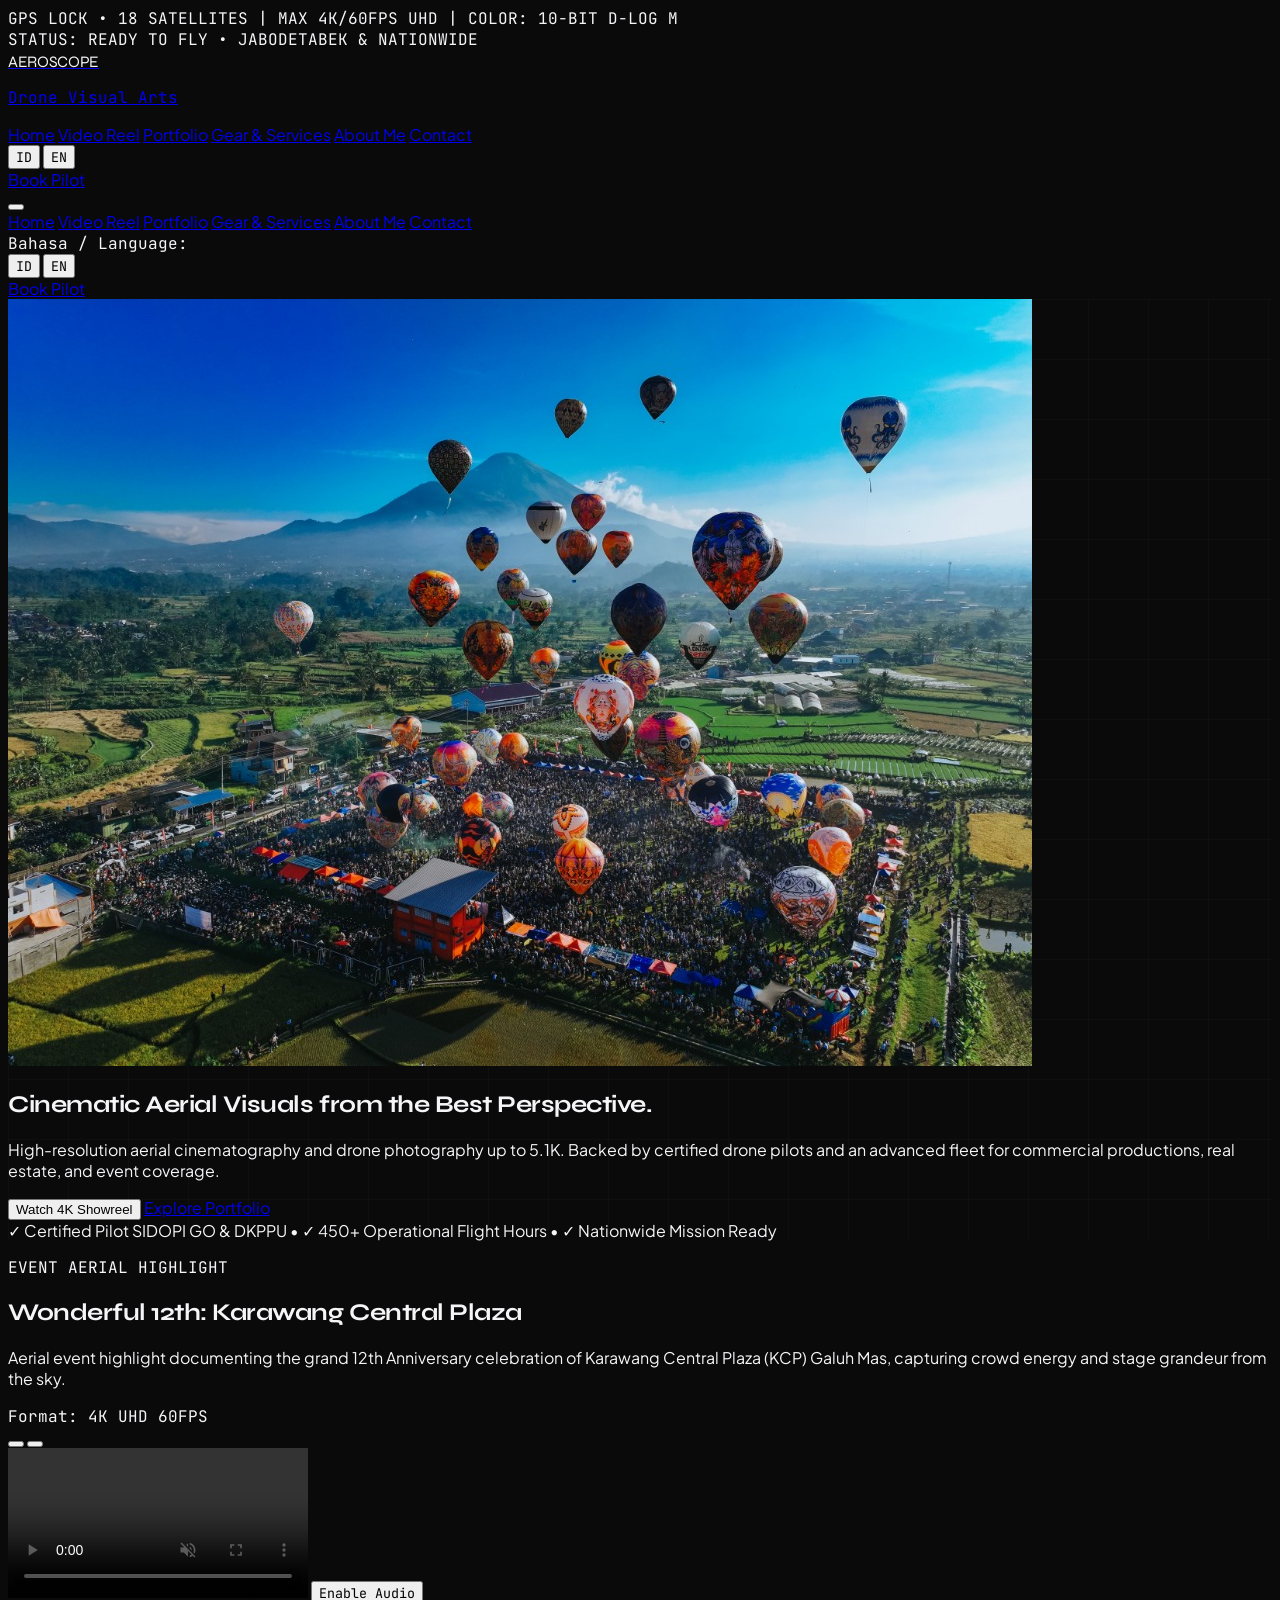
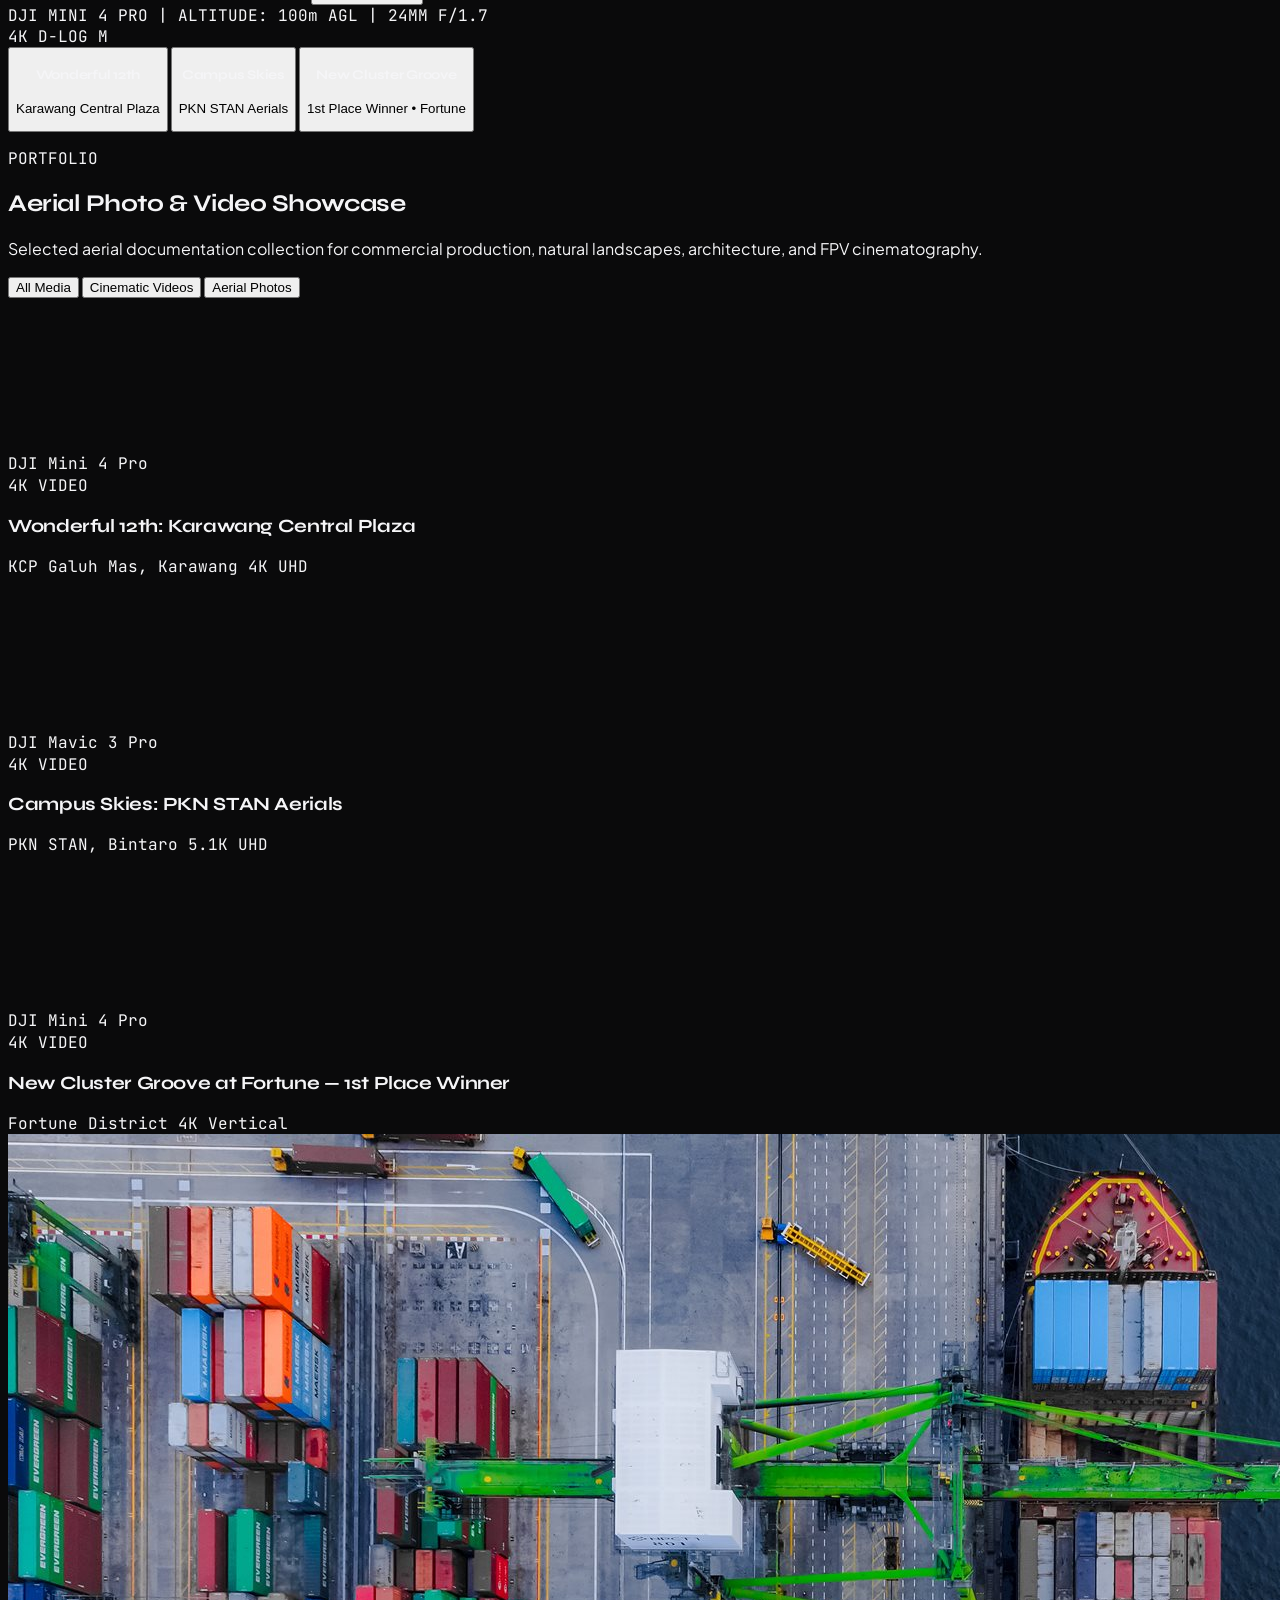
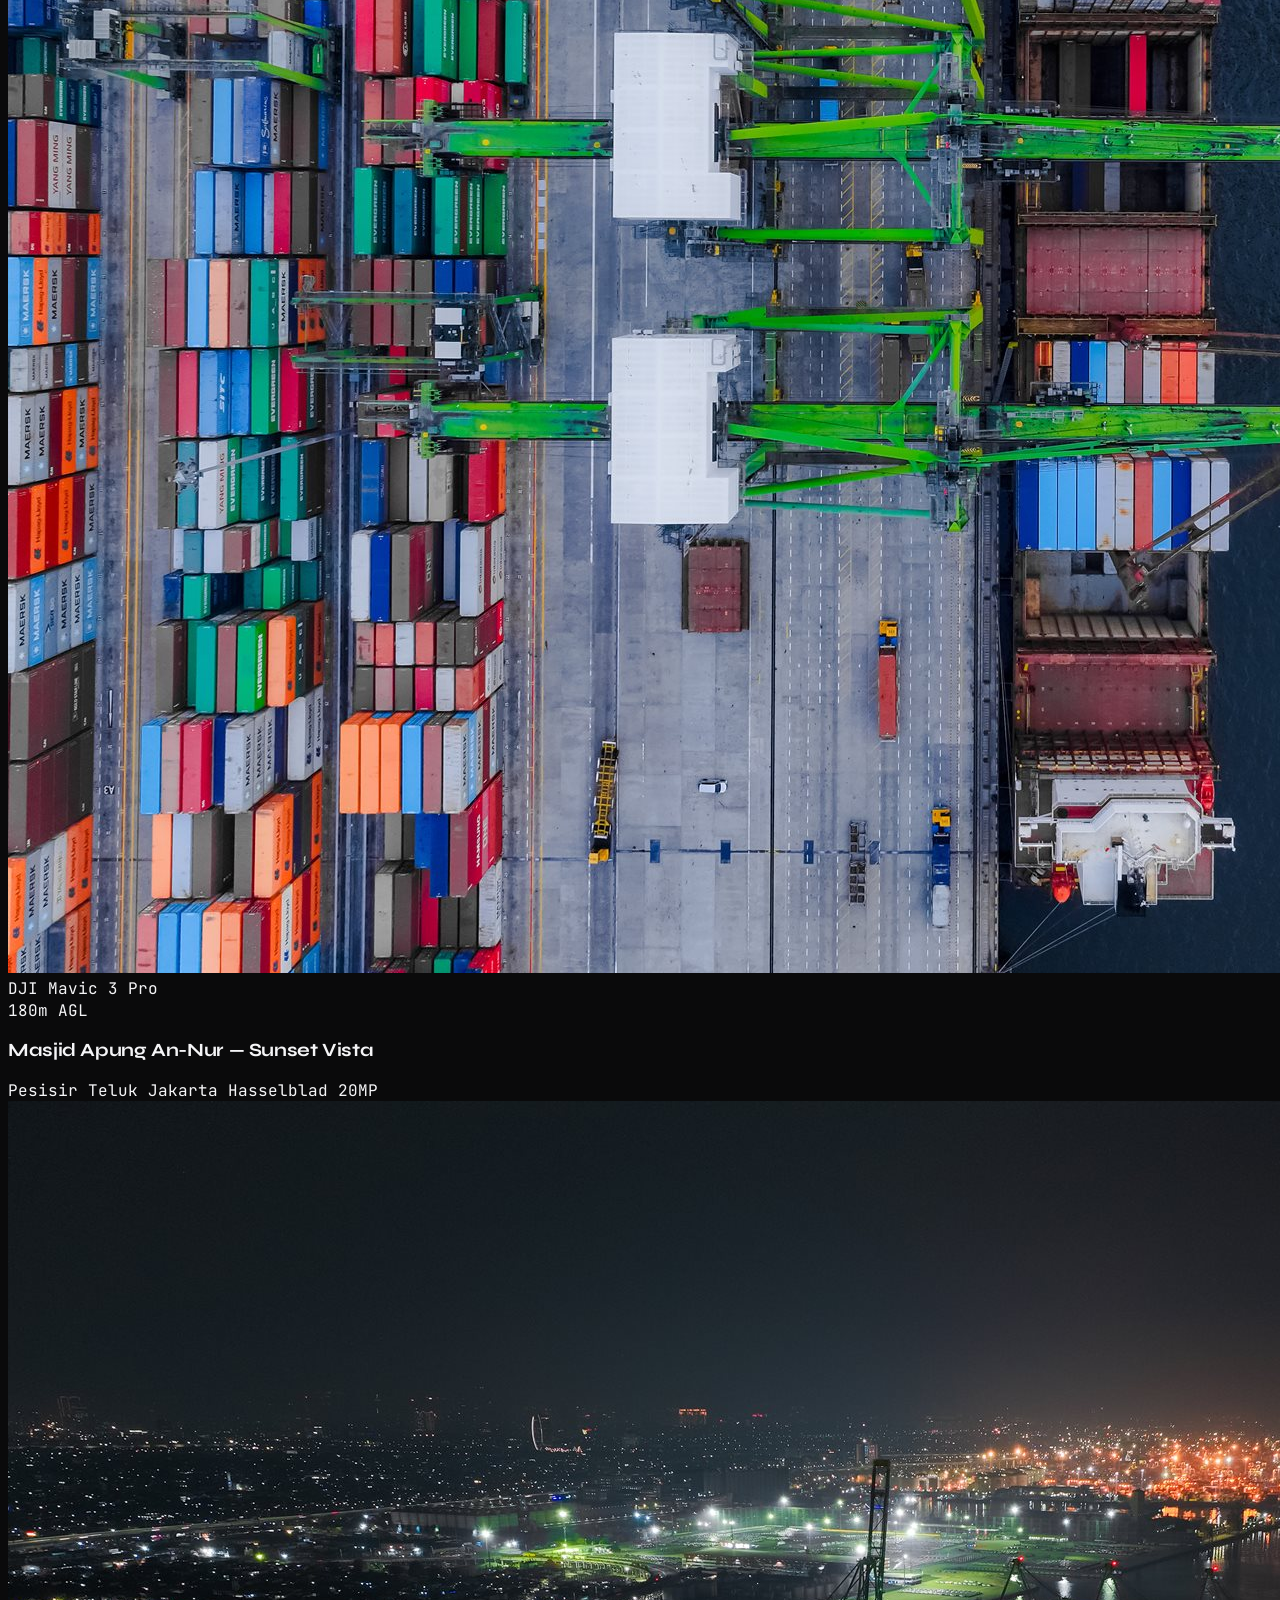
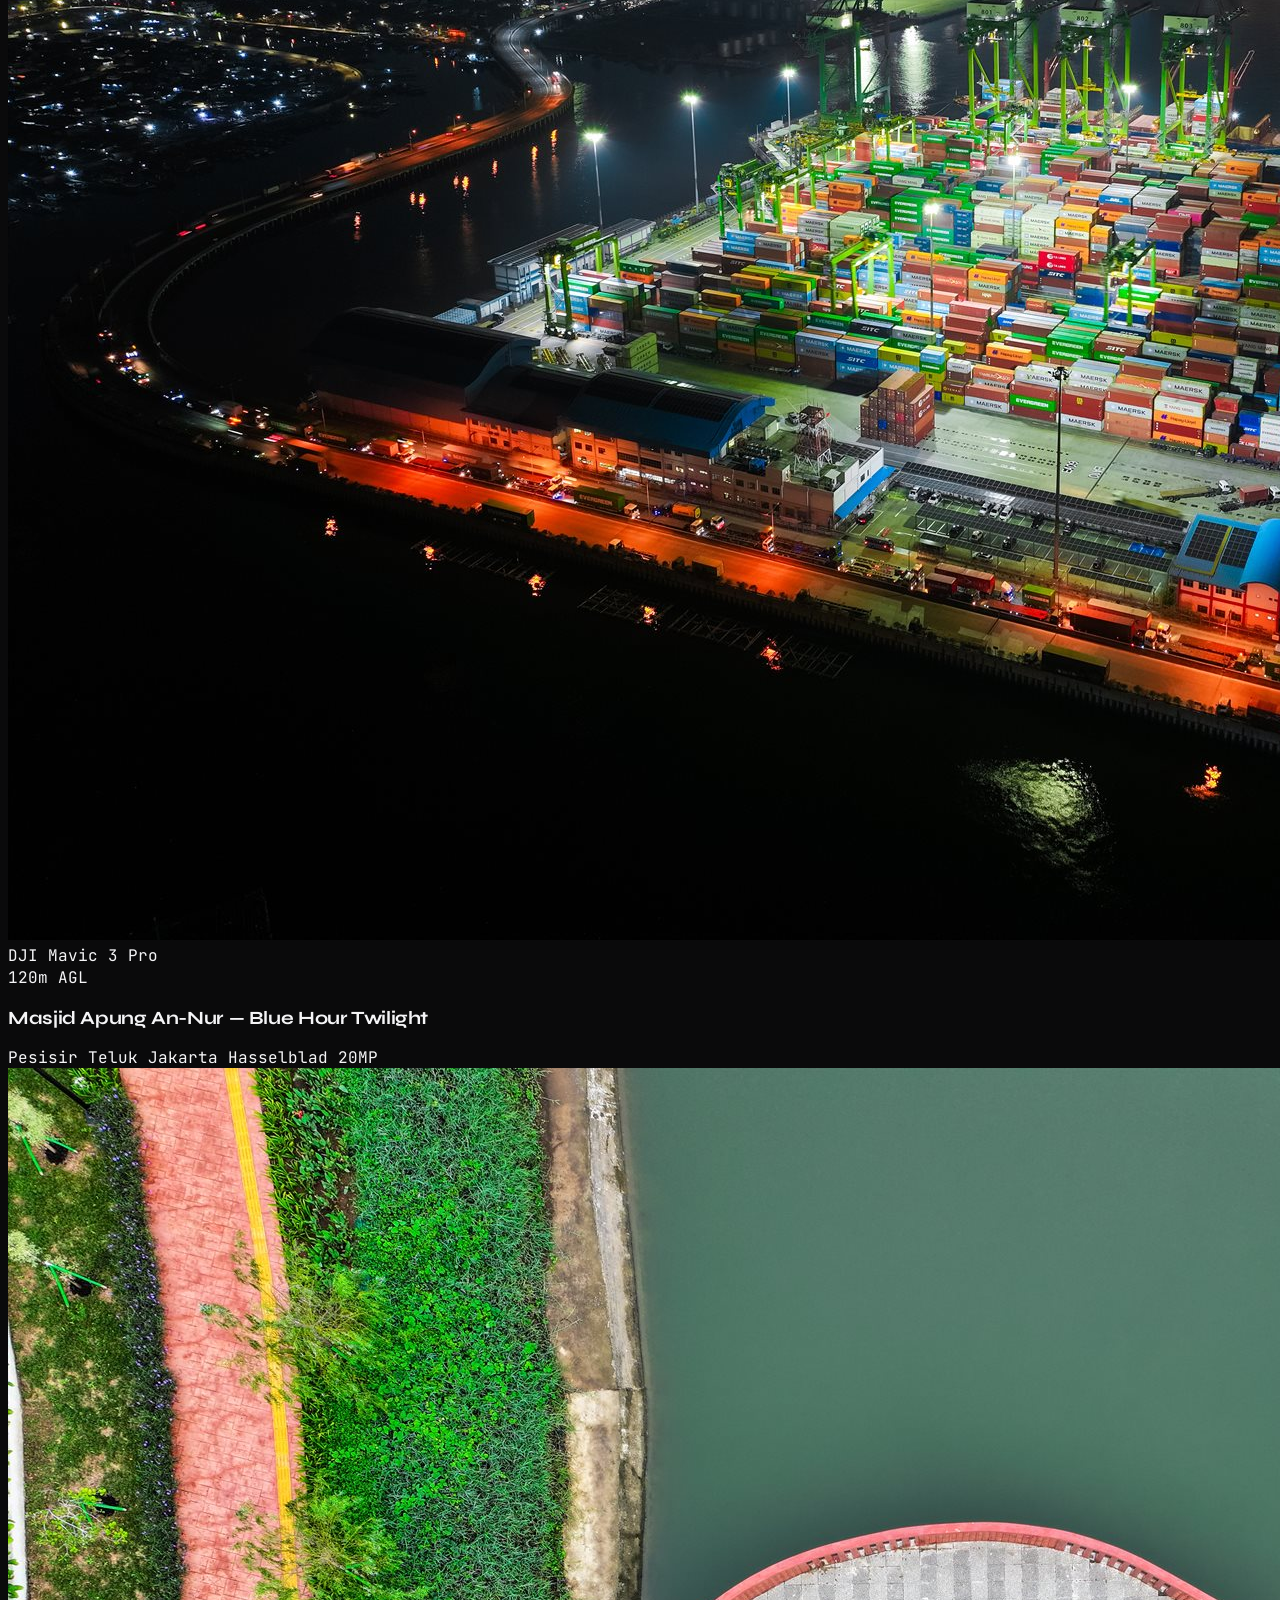
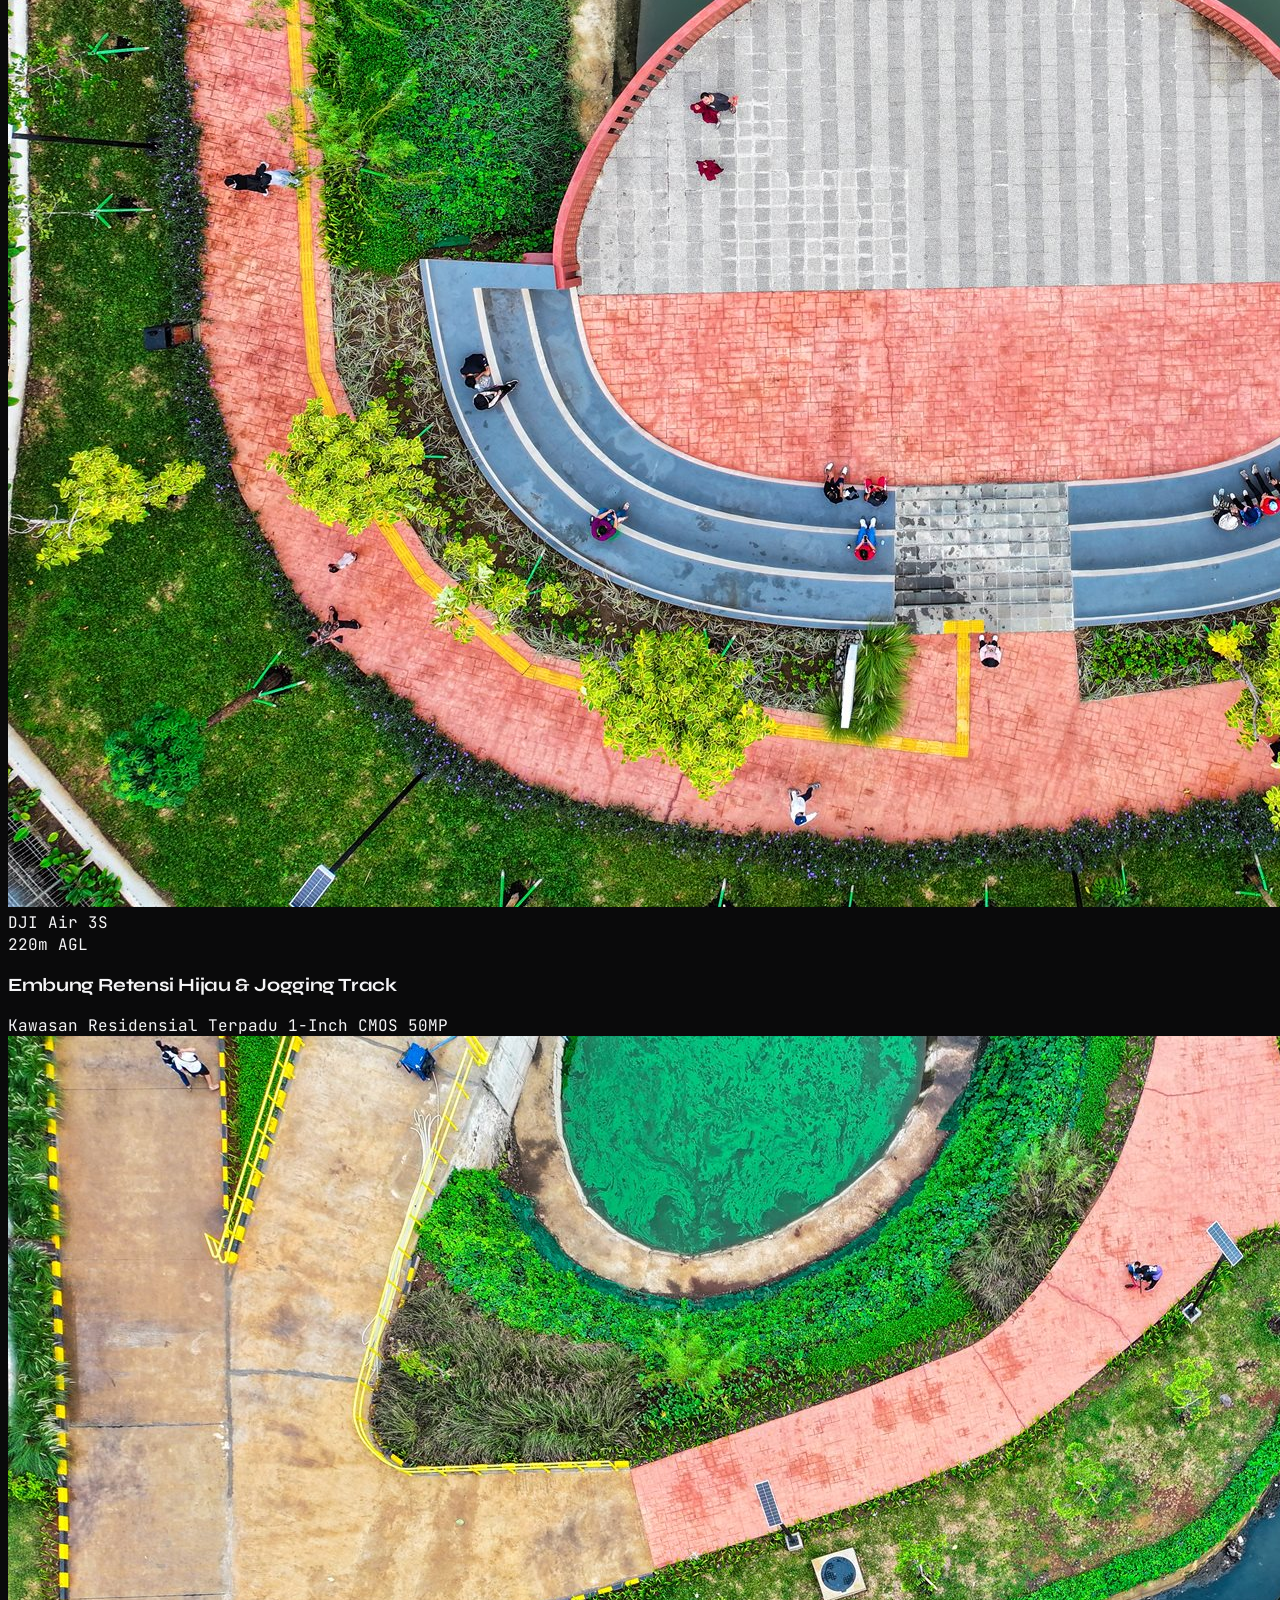
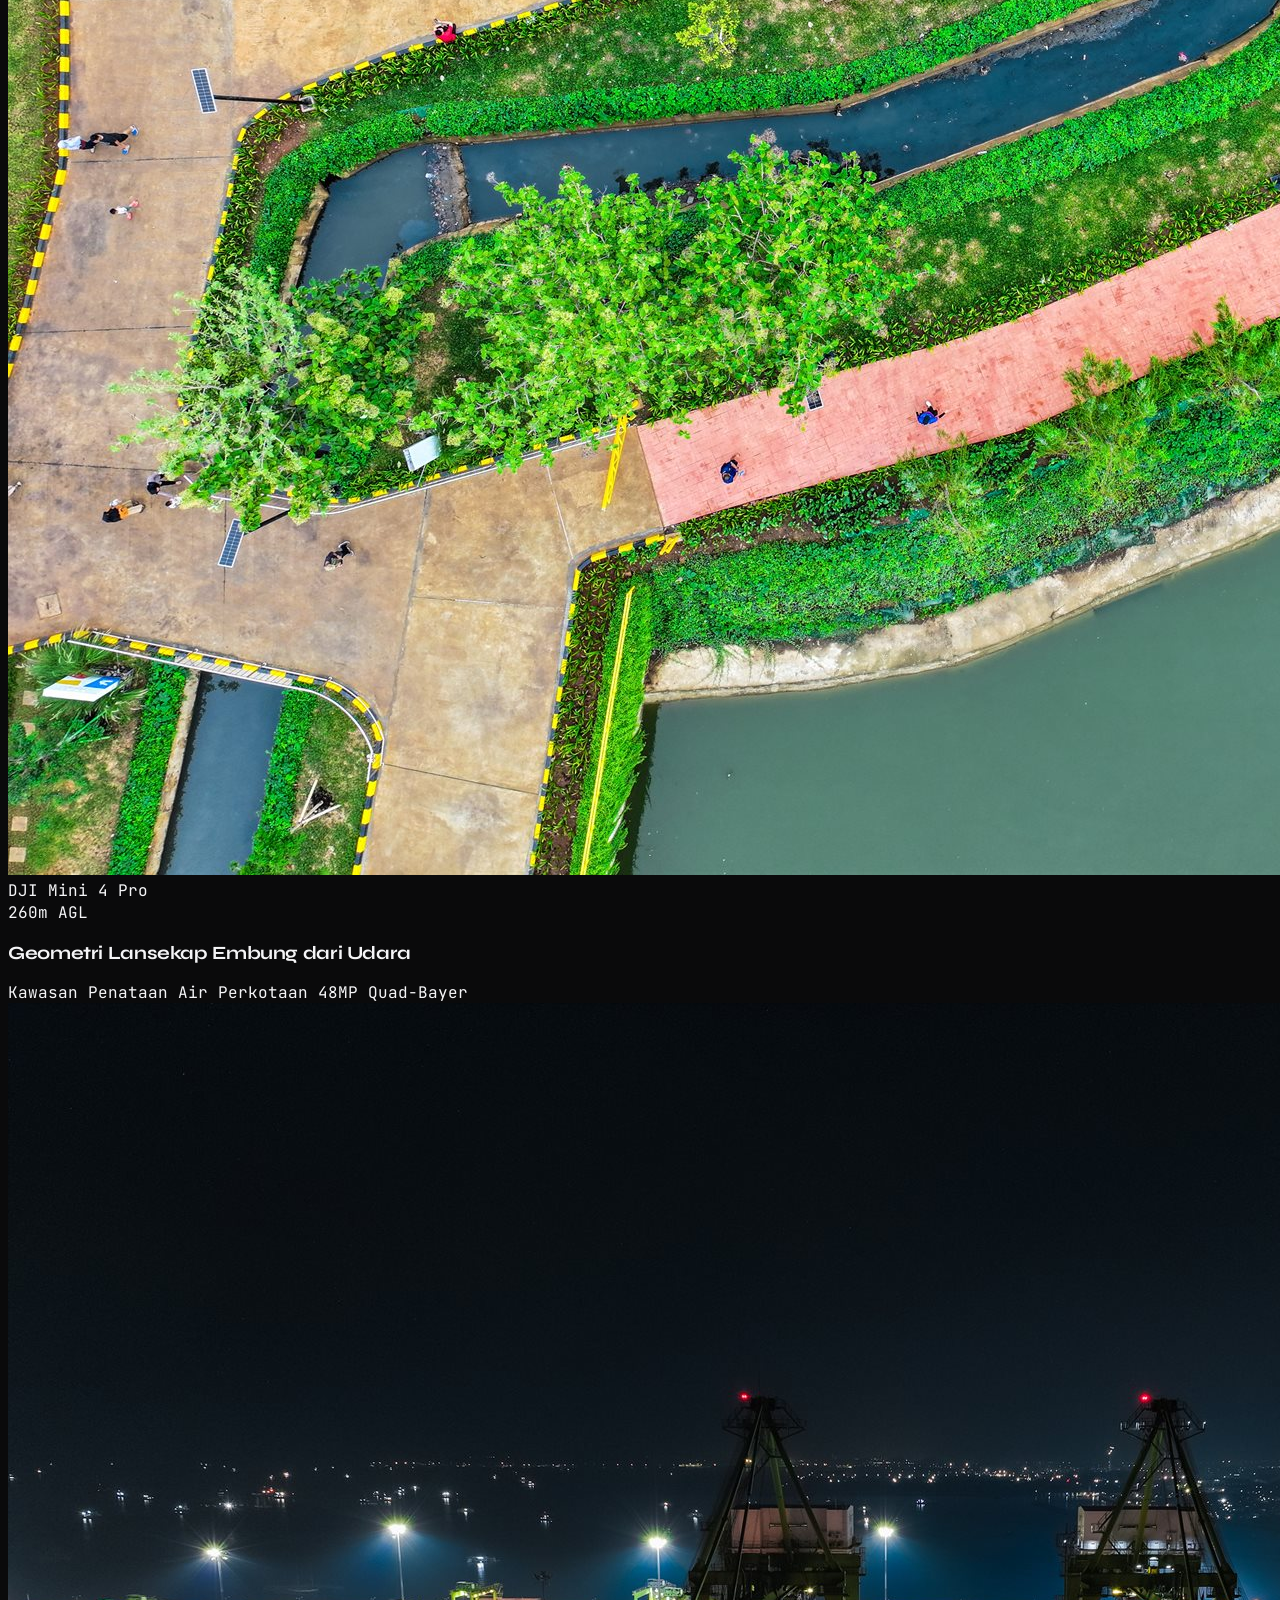
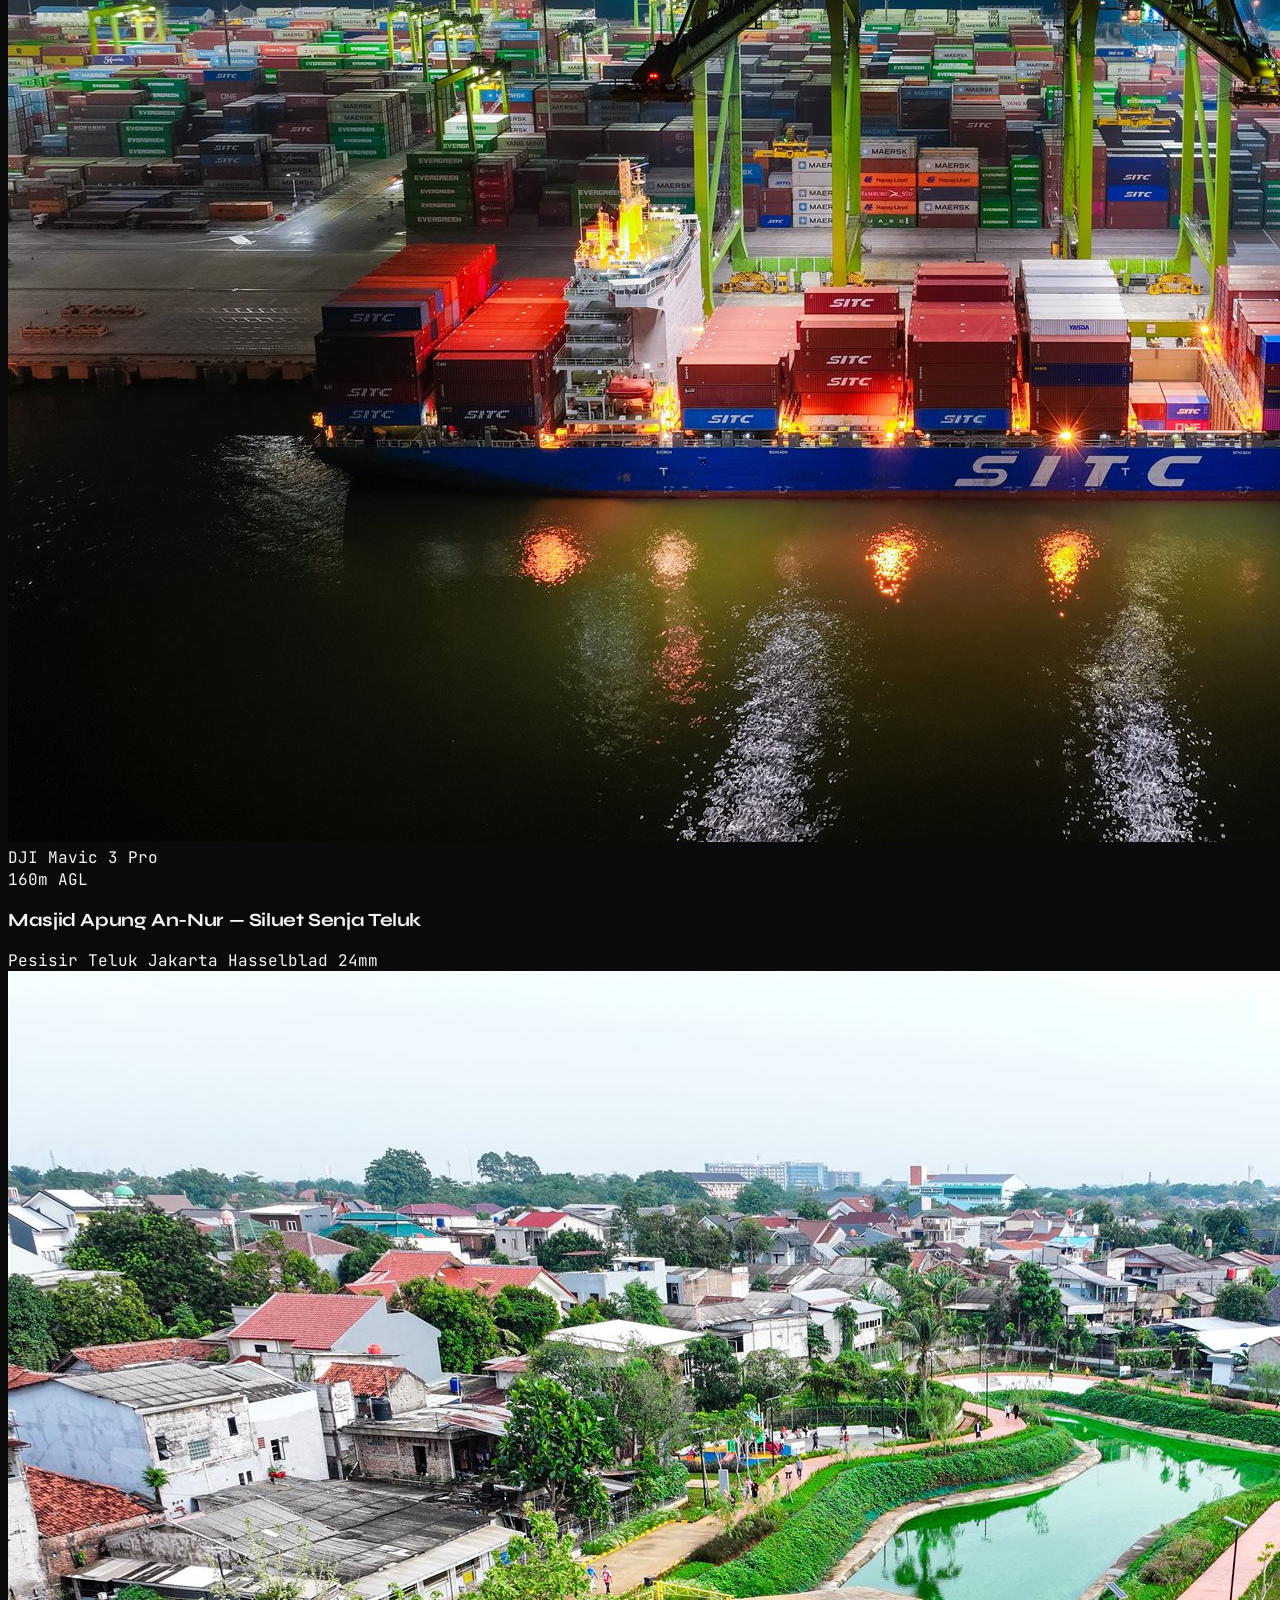
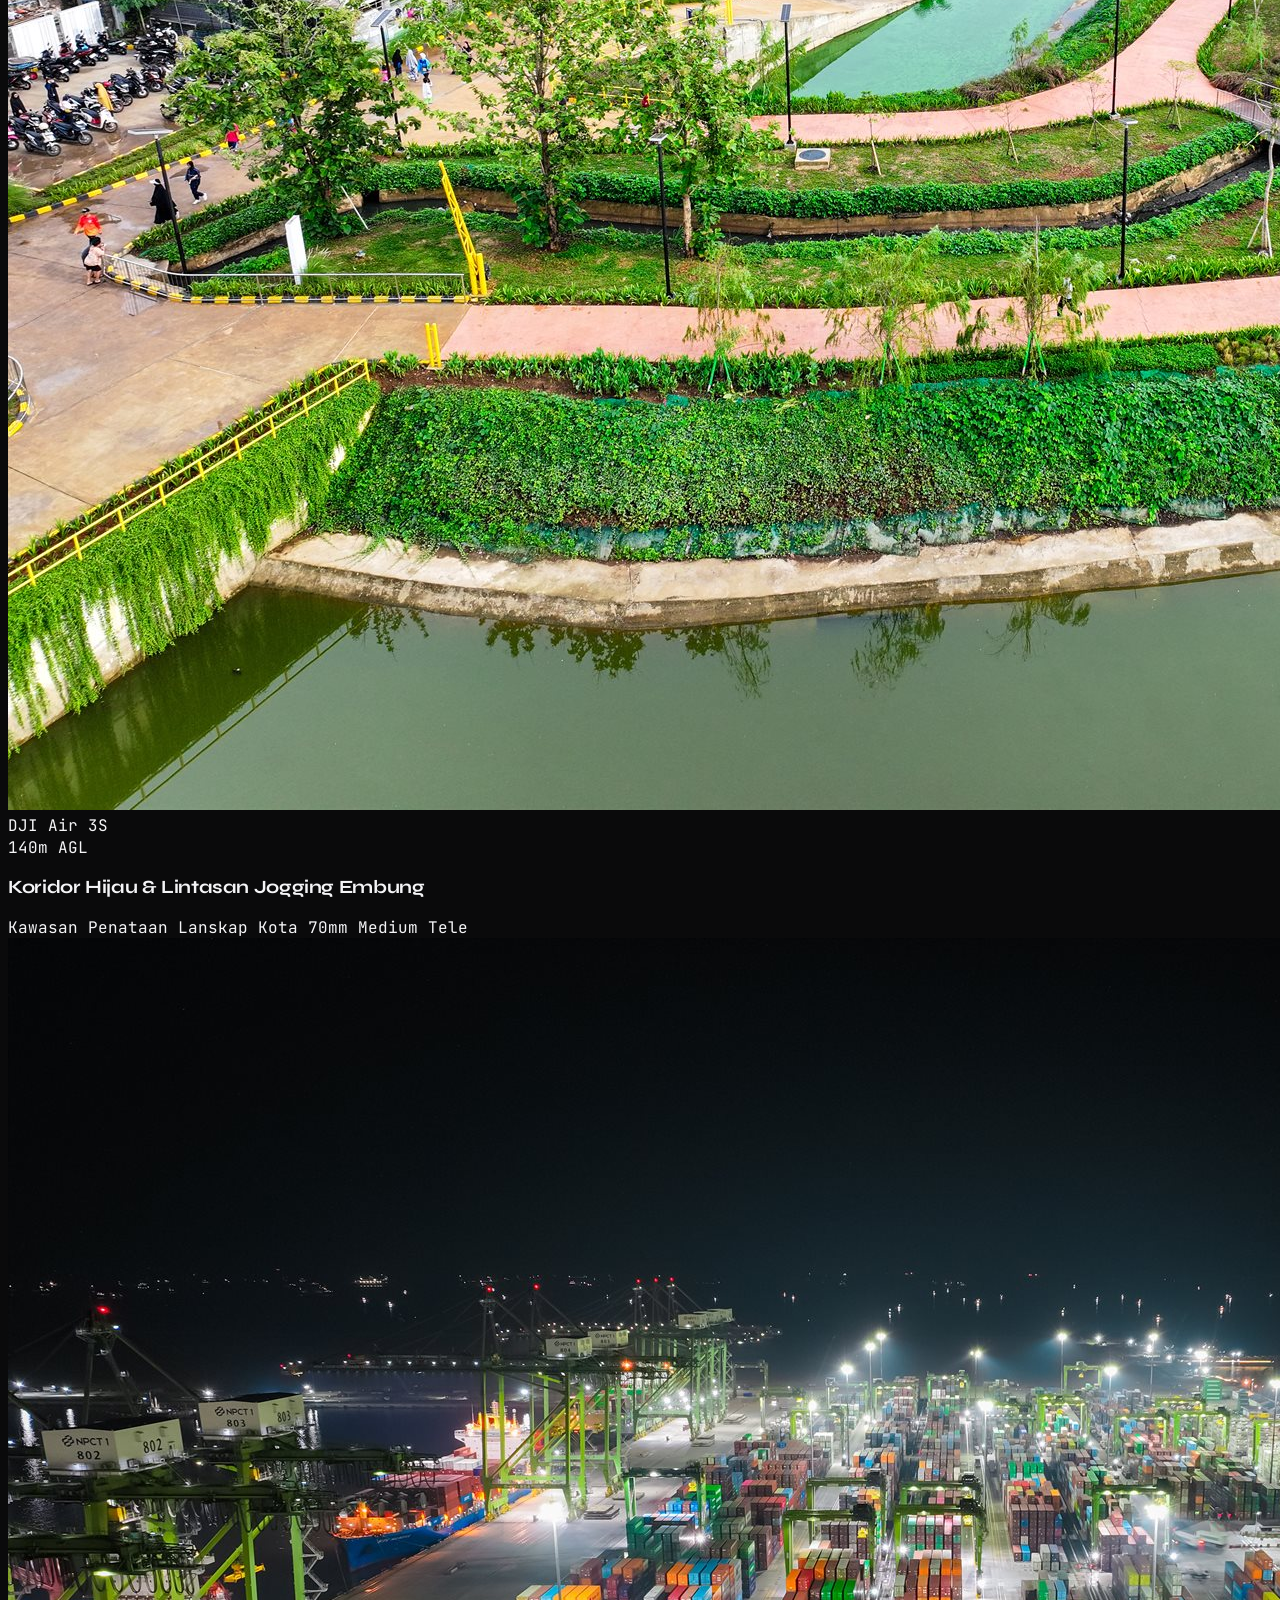
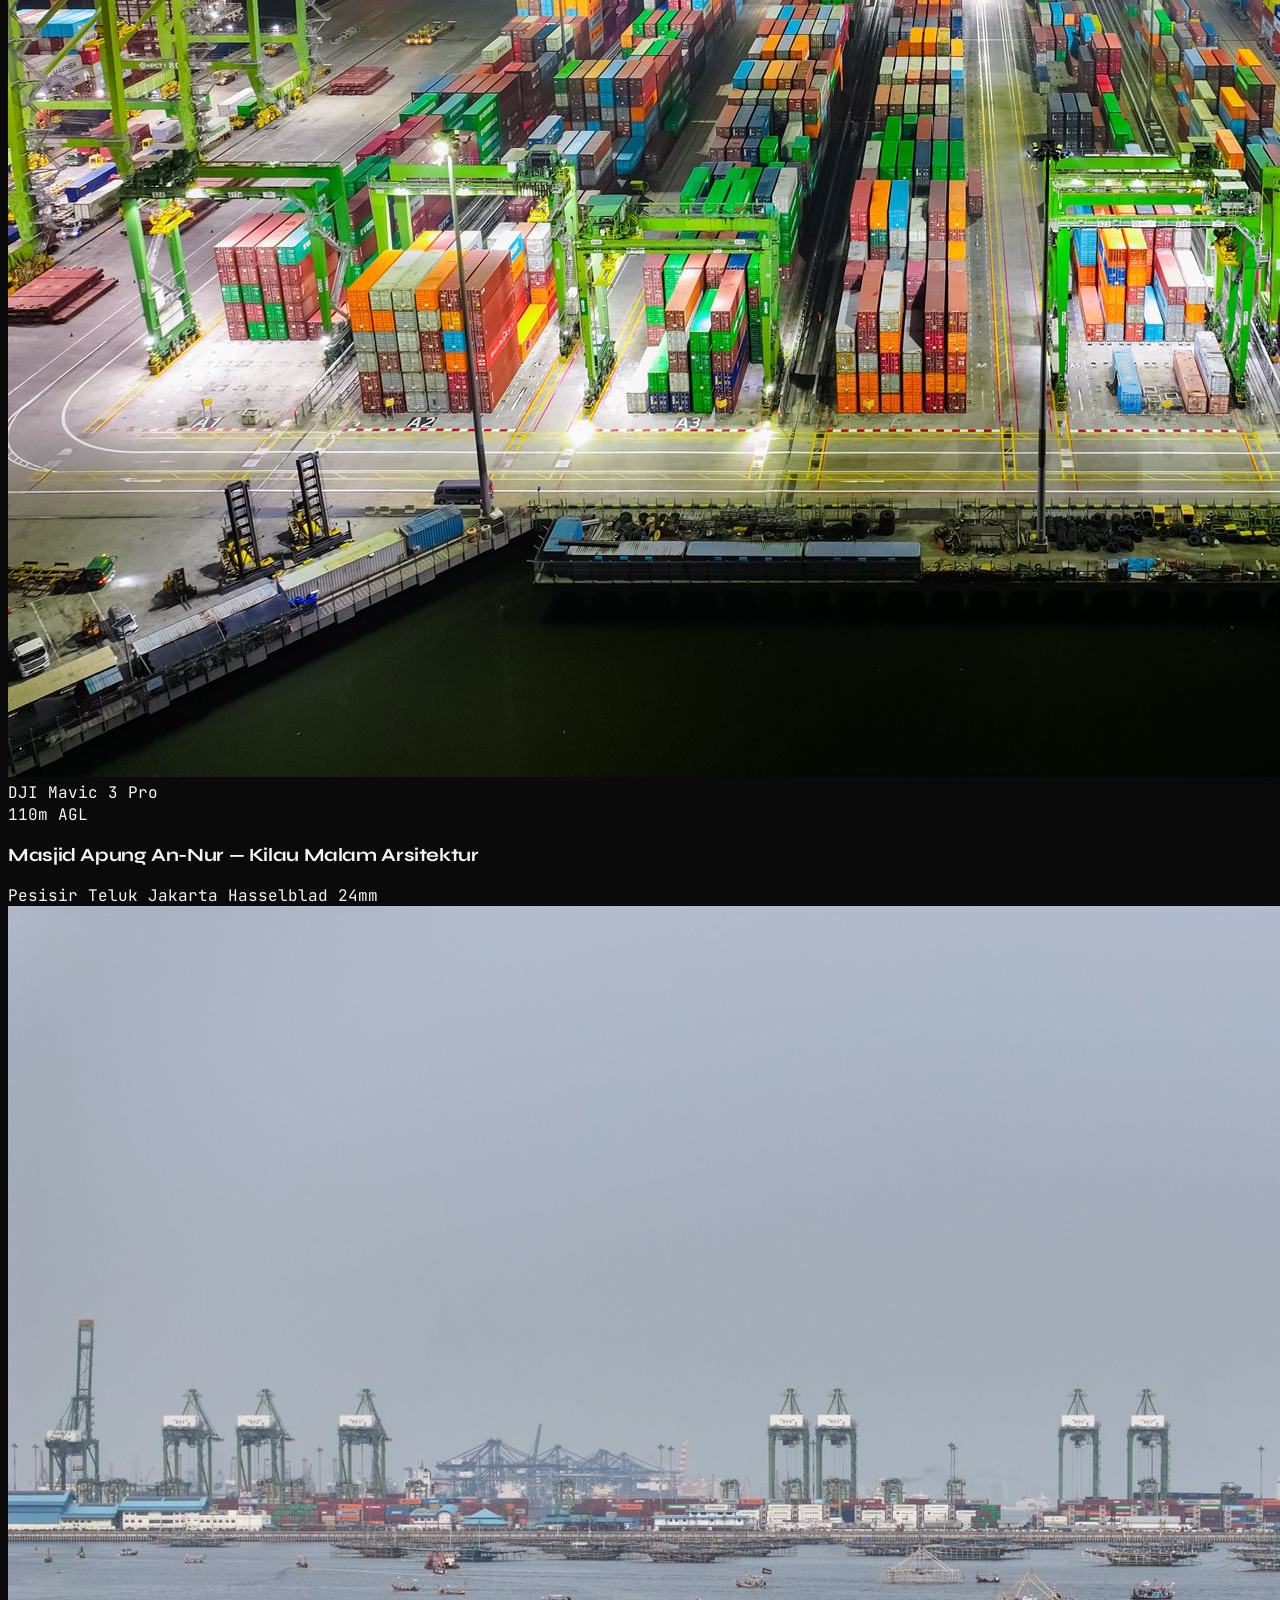
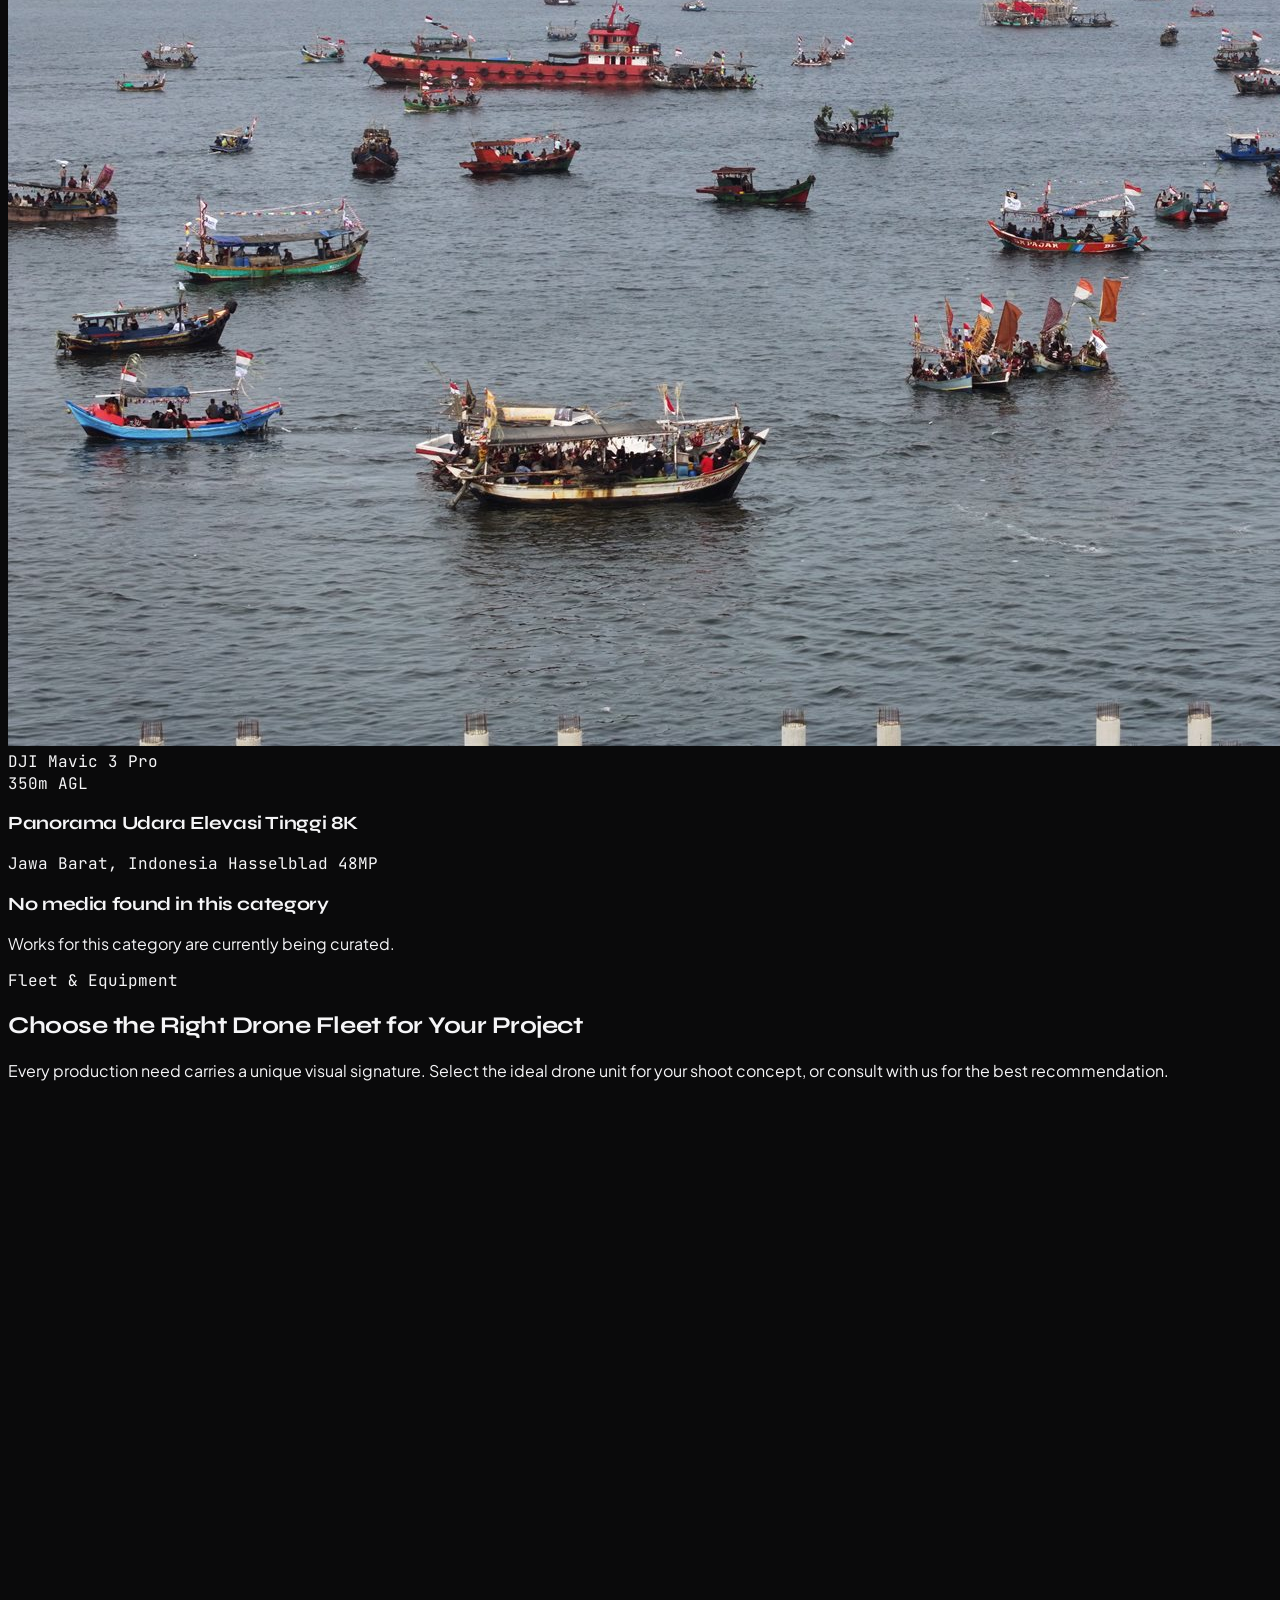
==== index.html @ 689eba04 "feat(hero): set festival balloons as hero background and fix CORS in github api calls" ====
<!DOCTYPE html>
<html lang="en" class="scroll-smooth">
<head>
  <meta charset="UTF-8">
  <meta name="viewport" content="width=device-width, initial-scale=1.0">
  <title>AeroScope — Aerial Cinematography & Drone Photography Portfolio</title>
  <meta name="description" content="Professional aerial cinematography and drone photography portfolio by Bobien Martien. Featuring ultra high-resolution aerial visuals, 4K showreels, certified drone pilot credentials, and commercial cinema fleet.">
  
  <!-- Google Fonts: Syne (Headings), Plus Jakarta Sans (Body), JetBrains Mono (Telemetry) -->
  <link rel="preconnect" href="https://fonts.googleapis.com">
  <link rel="preconnect" href="https://fonts.gstatic.com" crossorigin>
  <link href="https://fonts.googleapis.com/css2?family=JetBrains+Mono:wght@400;500;600;700&family=Plus+Jakarta+Sans:ital,wght@0,400;0,500;0,600;0,700;1,400;1,600&family=Syne:wght@600;700;800&display=swap" rel="stylesheet">

  <!-- Tailwind CSS CDN -->
  <script src="https://cdn.tailwindcss.com"></script>
  <script>
    tailwind.config = {
      darkMode: 'class',
      theme: {
        extend: {
          fontFamily: {
            heading: ['"Syne"', 'sans-serif'],
            sans: ['"Plus Jakarta Sans"', 'sans-serif'],
            mono: ['"JetBrains Mono"', 'monospace'],
          },
          colors: {
            cinema: {
              bg: '#0A0A0B',
              surface: '#141416',
              surfaceHover: '#1C1C1F',
              border: '#262629',
              borderHover: '#38383D',
              text: '#F5F5F7',
              muted: '#9CA3AF',
              amber: '#EAB308',
              amberHover: '#CA8A04',
              orange: '#F97316'
            }
          }
        }
      }
    }
  </script>

  <!-- Lucide Icons -->
  <script src="https://unpkg.com/lucide@latest"></script>

  <!-- Supabase JS Client CDN -->
  <script src="https://cdn.jsdelivr.net/npm/@supabase/supabase-js@2"></script>

  <!-- Internationalization (ID/EN) Script -->
  <script src="i18n.js?v=1795204000"></script>

  <!-- Custom Stylesheet -->
  <link rel="stylesheet" href="styles.css?v=1795192000">
</head>
<body class="bg-[#0A0A0B] text-[#F5F5F7] font-sans selection:bg-[#EAB308] selection:text-[#0A0A0B]">

  <!-- TOP HUD TELEMETRY BAR -->
  <div class="w-full bg-[#0A0A0B] border-b border-[#262629] px-4 py-2 text-[11px] font-mono text-[#9CA3AF] flex items-center justify-between z-50 relative">
    <div class="flex items-center gap-4">
      <span class="flex items-center gap-1.5 text-[#F5F5F7]">
        <span class="w-1.5 h-1.5 rounded-full bg-emerald-400"></span>
        <span data-i18n="hud.gps">GPS LOCK • 18 SATELLITES</span>
      </span>
      <span class="hidden sm:inline text-[#38383D]">|</span>
      <span class="hidden sm:inline text-[#9CA3AF]" data-i18n="hud.resolution">MAX 4K/60FPS UHD</span>
      <span class="hidden md:inline text-[#38383D]">|</span>
      <span class="hidden md:inline text-[#9CA3AF]" data-i18n="hud.color">COLOR: 10-BIT D-LOG M</span>
    </div>
    <div class="flex items-center gap-3">
      <span class="text-[#F5F5F7] flex items-center gap-2 font-medium">
        <span class="w-2 h-2 rounded-full bg-[#EAB308] rec-pulse"></span>
        <span data-i18n="hud.status">STATUS: READY TO FLY • JABODETABEK &amp; NATIONWIDE</span>
      </span>
    </div>
  </div>

  <!-- NAVIGATION HEADER -->
  <header class="sticky top-0 z-40 backdrop-blur-xl bg-[#0A0A0B]/90 border-b border-[#262629]">
    <div class="max-w-7xl mx-auto px-4 sm:px-6 lg:px-8 h-20 flex items-center justify-between">
      
      <!-- Logo Brand -->
      <a href="#beranda" class="flex items-center gap-3 group">
        <div class="w-10 h-10 rounded-lg bg-[#141416] border border-[#262629] flex items-center justify-center text-[#EAB308] group-hover:border-[#EAB308]/60 transition-all">
          <i data-lucide="crosshair" class="w-5 h-5 text-[#EAB308] group-hover:rotate-45 transition-transform duration-300"></i>
        </div>
        <div>
          <span class="text-lg font-bold tracking-wider font-heading text-[#F5F5F7]">
            AEROSCOPE
          </span>
          <p class="text-[10px] tracking-widest uppercase font-mono text-[#9CA3AF]">Drone Visual Arts</p>
        </div>
      </a>

      <!-- Desktop Navigation Menu -->
      <nav class="hidden lg:flex items-center gap-8 text-sm font-medium text-[#9CA3AF]">
        <a href="#beranda" class="hover:text-[#F5F5F7] transition-colors" data-i18n="nav.home">Home</a>
        <a href="#showreel" class="hover:text-[#F5F5F7] transition-colors" data-i18n="nav.reel">Video Reel</a>
        <a href="#galeri" class="hover:text-[#F5F5F7] transition-colors" data-i18n="nav.gallery">Portfolio</a>
        <a href="#gear" class="hover:text-[#F5F5F7] transition-colors" data-i18n="nav.gear">Gear &amp; Services</a>
        <a href="#tentang" class="hover:text-[#F5F5F7] transition-colors" data-i18n="nav.about">About Me</a>
        <a href="#kontak" class="hover:text-[#F5F5F7] transition-colors" data-i18n="nav.contact">Contact</a>
      </nav>

      <!-- Action Buttons + Language Switcher (Navbar) -->
      <div class="hidden sm:flex items-center gap-3">

        <!-- Language Switcher — ID / EN Pill -->
        <div class="flex items-center bg-[#141416] border border-[#262629] rounded-lg p-0.5 gap-0.5 shadow-sm" role="group" aria-label="Language Switcher">
          <button id="lang-btn-id" onclick="AeroI18n.setLanguage('id')"
            class="px-3.5 py-1.5 rounded-md text-xs font-bold font-mono text-[#9CA3AF] hover:text-[#F5F5F7] hover:bg-[#1C1C1F] transition-all duration-200">
            ID
          </button>
          <button id="lang-btn-en" onclick="AeroI18n.setLanguage('en')"
            class="px-3.5 py-1.5 rounded-md text-xs font-bold font-mono bg-[#EAB308] text-[#0A0A0B] shadow transition-all duration-200">
            EN
          </button>
        </div>

        <!-- Booking Button -->
        <a href="#kontak" class="px-5 py-2.5 rounded-lg bg-[#EAB308] hover:bg-[#CA8A04] text-[#0A0A0B] font-bold text-xs tracking-wide uppercase transition-all flex items-center gap-2">
          <span data-i18n="nav.booking">Book Pilot</span>
          <i data-lucide="arrow-up-right" class="w-4 h-4"></i>
        </a>
      </div>

      <!-- Mobile Menu Trigger -->
      <button id="mobile-menu-btn" class="lg:hidden p-2 rounded-lg text-[#9CA3AF] hover:text-[#F5F5F7] hover:bg-[#141416] border border-[#262629]">
        <i data-lucide="menu" class="w-6 h-6"></i>
      </button>
    </div>

    <!-- Mobile Dropdown Menu -->
    <div id="mobile-menu" class="hidden lg:hidden border-t border-[#262629] bg-[#0A0A0B]/98 px-6 py-6 space-y-4">
      <div class="flex flex-col gap-4 text-base font-medium">
        <a href="#beranda" class="text-[#9CA3AF] hover:text-[#F5F5F7]" data-i18n="nav.home">Home</a>
        <a href="#showreel" class="text-[#9CA3AF] hover:text-[#F5F5F7]" data-i18n="nav.reel">Video Reel</a>
        <a href="#galeri" class="text-[#9CA3AF] hover:text-[#F5F5F7]" data-i18n="nav.gallery">Portfolio</a>
        <a href="#gear" class="text-[#9CA3AF] hover:text-[#F5F5F7]" data-i18n="nav.gear">Gear &amp; Services</a>
        <a href="#tentang" class="text-[#9CA3AF] hover:text-[#F5F5F7]" data-i18n="nav.about">About Me</a>
        <a href="#kontak" class="text-[#9CA3AF] hover:text-[#F5F5F7]" data-i18n="nav.contact">Contact</a>
      </div>

      <!-- Mobile Language Switcher -->
      <div class="flex items-center justify-between pt-3 border-t border-[#262629]">
        <span class="text-[#9CA3AF] font-mono text-xs">Bahasa / Language:</span>
        <div class="flex items-center bg-[#141416] border border-[#262629] rounded-lg p-0.5 gap-0.5">
          <button id="mobile-lang-btn-id" onclick="AeroI18n.setLanguage('id')"
            class="px-3.5 py-1.5 rounded-md text-xs font-bold font-mono text-[#9CA3AF] hover:text-[#F5F5F7] hover:bg-[#1C1C1F] transition-all">
            ID
          </button>
          <button id="mobile-lang-btn-en" onclick="AeroI18n.setLanguage('en')"
            class="px-3.5 py-1.5 rounded-md text-xs font-bold font-mono bg-[#EAB308] text-[#0A0A0B] transition-all">
            EN
          </button>
        </div>
      </div>

      <div class="pt-2">
        <a href="#kontak" class="w-full py-2.5 rounded-lg bg-[#EAB308] hover:bg-[#CA8A04] text-[#0A0A0B] font-bold text-sm text-center block uppercase tracking-wider" data-i18n="nav.booking">
          Book Pilot Project
        </a>
      </div>
    </div>
  </header>

  <!-- HERO SECTION -->
  <section id="beranda" class="relative min-h-[85vh] flex items-center justify-center overflow-hidden hud-grid py-24 lg:py-32">
    <!-- Ambient Overlay -->
    <div class="absolute inset-0 z-0">
      <img id="hero-bg-img" src="assets/images/hero-bg-balloons.jpg?v=2" alt="Aerial Visuals — Festival Balon Udara Wonosobo" class="w-full h-full object-cover opacity-35 filter brightness-90">
      <div class="absolute inset-0 bg-gradient-to-t from-[#0A0A0B] via-[#0A0A0B]/85 to-transparent"></div>
    </div>

    <!-- Hero Content -->
    <div class="max-w-7xl mx-auto px-4 sm:px-6 lg:px-8 relative z-10 w-full">
      <div class="text-center max-w-4xl mx-auto">
        
        <!-- Main Headline (Solid Off-White #F5F5F7, Syne font, No AI Gradients) -->
        <h1 class="text-4xl sm:text-6xl md:text-7xl font-bold tracking-tight text-[#F5F5F7] font-heading leading-[1.12] mb-6" data-i18n="hero.title">
          Cinematic Aerial Visuals from the Best Perspective.
        </h1>

        <!-- Subtitle -->
        <p class="text-base sm:text-lg text-[#9CA3AF] font-normal max-w-3xl mx-auto mb-12 leading-relaxed" data-i18n="hero.subtitle">
          High-resolution aerial cinematography and drone photography up to 5.1K. Backed by certified drone pilots and an advanced fleet for commercial productions, real estate, and event coverage.
        </p>

        <!-- CTA Buttons (Clean High Contrast, 8px rounded corners) -->
        <div class="flex flex-wrap items-center justify-center gap-4">
          <button onclick="openMediaDetail('sample-vid-2')" class="px-7 py-3.5 rounded-lg bg-[#EAB308] hover:bg-[#CA8A04] text-[#0A0A0B] font-bold text-sm tracking-wide shadow-none transition-all flex items-center gap-3 cursor-pointer">
            <i data-lucide="play-circle" class="w-5 h-5 fill-current"></i>
            <span data-i18n="hero.btn_showreel">Watch 4K Showreel</span>
          </button>

          <a href="#galeri" class="px-7 py-3.5 rounded-lg bg-[#141416] hover:bg-[#1C1C1F] text-[#F5F5F7] border border-[#262629] hover:border-[#38383D] font-semibold text-sm transition-all flex items-center gap-2">
            <i data-lucide="grid" class="w-4 h-4 text-[#9CA3AF]"></i>
            <span data-i18n="hero.btn_gallery">Explore Portfolio</span>
          </a>
        </div>

        <!-- Practitioner Credential Strip -->
        <div id="hero-credentials" class="mt-16 pt-8 border-t border-[#262629] flex flex-wrap items-center justify-center gap-x-6 sm:gap-x-8 gap-y-2.5 text-xs sm:text-sm font-medium text-[#9CA3AF]">
          <span class="flex items-center gap-2">
            <span class="text-[#EAB308] font-bold">✓</span>
            <span data-i18n="hero.cred_license">Certified Pilot SIDOPI GO &amp; DKPPU</span>
          </span>
          <span class="hidden sm:inline text-[#38383D]">•</span>
          <span class="flex items-center gap-2">
            <span class="text-[#EAB308] font-bold">✓</span>
            <span data-i18n="hero.cred_hours">450+ Operational Flight Hours</span>
          </span>
          <span class="hidden sm:inline text-[#38383D]">•</span>
          <span class="flex items-center gap-2">
            <span class="text-[#EAB308] font-bold">✓</span>
            <span data-i18n="hero.cred_nationwide">Nationwide Mission Ready</span>
          </span>
        </div>

      </div>
    </div>
  </section>

  <!-- FEATURED SHOWREEL & VIDEO CINEMA SECTION -->
  <section id="showreel" class="py-24 lg:py-32 bg-[#0A0A0B] border-t border-b border-[#262629] relative">
    <div class="max-w-5xl mx-auto px-4 sm:px-6">
      
      <!-- Section Header -->
      <div class="flex flex-col md:flex-row md:items-end justify-between mb-8 max-w-3xl mx-auto">
        <div>
          <p class="text-xs font-mono tracking-widest text-[#EAB308] uppercase mb-2 font-semibold" id="reel-badge" data-i18n="reel.badge">
            EVENT AERIAL HIGHLIGHT
          </p>
          <h2 id="reel-title" class="text-2xl sm:text-3xl font-bold font-heading text-[#F5F5F7]" data-i18n="reel.title">Wonderful 12th: Karawang Central Plaza</h2>
          <p id="reel-subtitle" class="text-[#9CA3AF] text-sm mt-2 max-w-xl" data-i18n="reel.subtitle">
            Aerial event highlight documenting the grand 12th Anniversary celebration of Karawang Central Plaza (KCP) Galuh Mas, capturing crowd energy and stage grandeur from the sky.
          </p>
        </div>

        <div class="mt-4 md:mt-0 flex items-center gap-4">
          <span id="reel-format" class="text-xs font-mono text-[#9CA3AF]">Format: 4K UHD 60FPS</span>
        </div>
      </div>

      <!-- Cinema Screen Container with Carousel Arrows (Sleek Compact Size) -->
      <div class="relative max-w-3xl mx-auto group">

        <!-- Left Navigation Arrow (Previous Video) -->
        <button 
          id="reel-prev-btn" 
          onclick="changeFeaturedVideo(-1)" 
          type="button"
          aria-label="Previous Video"
          title="Video Sebelumnya"
          class="absolute -left-4 sm:-left-7 top-1/2 -translate-y-1/2 z-20 w-11 h-11 sm:w-12 sm:h-12 rounded-lg bg-[#141416] hover:bg-[#EAB308] text-[#F5F5F7] hover:text-[#0A0A0B] border border-[#262629] hover:border-[#EAB308] flex items-center justify-center shadow-lg transition-all duration-200 group/btn cursor-pointer"
        >
          <i data-lucide="chevron-left" class="w-6 h-6 -translate-x-0.5 transition-transform"></i>
        </button>

        <!-- Right Navigation Arrow (Next Video) -->
        <button 
          id="reel-next-btn" 
          onclick="changeFeaturedVideo(1)" 
          type="button"
          aria-label="Next Video"
          title="Video Selanjutnya"
          class="absolute -right-4 sm:-right-7 top-1/2 -translate-y-1/2 z-20 w-11 h-11 sm:w-12 sm:h-12 rounded-lg bg-[#141416] hover:bg-[#EAB308] text-[#F5F5F7] hover:text-[#0A0A0B] border border-[#262629] hover:border-[#EAB308] flex items-center justify-center shadow-lg transition-all duration-200 group/btn cursor-pointer"
        >
          <i data-lucide="chevron-right" class="w-6 h-6 translate-x-0.5 transition-transform"></i>
        </button>

        <!-- Inner Video Frame -->
        <div class="relative rounded-xl overflow-hidden border border-[#262629] bg-[#141416] shadow-2xl aspect-video">
          <!-- Interactive Video Player (Autoplay on Scroll, Muted by default, Loop) -->
          <video 
            id="hero-featured-video" 
            controls 
            playsinline 
            preload="metadata"
            muted
            loop
            class="w-full h-full object-cover transition-opacity duration-300"
          >
            <source src="assets/videos/karawang-central-plaza-kcp-galuh-mas.mp4" type="video/mp4">
            Your browser does not support HTML5 video.
          </video>

          <!-- Sound Toggle Button (Floating Top-Right) -->
          <button 
            id="hero-sound-toggle" 
            onclick="toggleHeroVideoSound()" 
            type="button"
            title="Toggle Audio"
            class="absolute top-3 right-3 sm:top-4 sm:right-4 z-10 flex items-center gap-1.5 sm:gap-2 px-3 py-1.5 rounded-md bg-[#0A0A0B]/85 hover:bg-[#0A0A0B] border border-[#262629] text-[#F5F5F7] text-xs font-mono backdrop-blur-md shadow-md transition-all hover:border-[#EAB308] cursor-pointer"
          >
            <i data-lucide="volume-x" id="hero-sound-icon" class="w-3.5 h-3.5 text-[#9CA3AF]"></i>
            <span id="hero-sound-text" class="text-[11px] sm:text-xs" data-i18n="reel.sound_muted">Enable Audio</span>
          </button>

          <!-- Drone Telemetry Overlay (Bottom Bar) -->
          <div class="absolute bottom-3 left-3 right-3 sm:bottom-4 sm:left-4 sm:right-4 pointer-events-none flex items-center justify-between text-[11px] sm:text-xs font-mono text-[#9CA3AF] bg-[#0A0A0B]/90 backdrop-blur-md px-3 sm:px-4 py-2 sm:py-2.5 rounded-lg border border-[#262629] hidden sm:flex">
            <div class="flex items-center gap-2 sm:gap-3">
              <span class="flex items-center gap-1.5 text-[#F5F5F7]">
                <i data-lucide="plane" class="w-3.5 h-3.5 sm:w-4 sm:h-4 text-[#EAB308]"></i> <span id="reel-telemetry-drone">DJI MINI 4 PRO</span>
              </span>
              <span class="text-[#38383D]">|</span>
              <span id="reel-telemetry-alt">ALTITUDE: 100m AGL</span>
              <span class="text-[#38383D]">|</span>
              <span id="reel-telemetry-lens">24MM F/1.7</span>
            </div>
            <div class="flex items-center gap-2 text-[#EAB308]">
              <span class="w-2 h-2 rounded-full bg-[#EAB308]"></span> <span id="reel-telemetry-format">4K D-LOG M</span>
            </div>
          </div>
        </div>

      </div>

      <!-- Quick Selector for Video Highlights (Synced with Carousel) -->
      <div class="mt-6 sm:mt-8 grid grid-cols-1 sm:grid-cols-3 gap-3 sm:gap-4 max-w-3xl mx-auto">
        <button id="reel-quick-0" onclick="selectFeaturedVideo(0)" class="p-3 sm:p-4 rounded-lg border text-left transition-all flex items-center gap-3 group border-[#EAB308] bg-[#141416] ring-1 ring-[#EAB308]/30 cursor-pointer shadow-md">
          <div class="w-10 h-10 rounded-lg bg-[#0A0A0B] border border-[#262629] flex items-center justify-center text-[#EAB308] group-hover:scale-105 transition-transform flex-shrink-0">
            <i data-lucide="play" class="w-4 h-4 fill-current"></i>
          </div>
          <div class="min-w-0">
            <h4 class="text-xs sm:text-sm font-semibold text-[#F5F5F7] truncate font-heading" data-i18n="reel.quick1_title">Wonderful 12th</h4>
            <p class="text-[11px] text-[#9CA3AF] truncate" data-i18n="reel.quick1_sub">Karawang Central Plaza</p>
          </div>
        </button>

        <button id="reel-quick-1" onclick="selectFeaturedVideo(1)" class="p-3 sm:p-4 rounded-lg border text-left transition-all flex items-center gap-3 group border-[#262629] bg-[#141416] hover:border-[#38383D] hover:bg-[#1C1C1F] cursor-pointer">
          <div class="w-10 h-10 rounded-lg bg-[#0A0A0B] border border-[#262629] flex items-center justify-center text-[#9CA3AF] group-hover:text-[#F5F5F7] group-hover:scale-105 transition-transform flex-shrink-0">
            <i data-lucide="play" class="w-4 h-4 fill-current"></i>
          </div>
          <div class="min-w-0">
            <h4 class="text-xs sm:text-sm font-semibold text-[#9CA3AF] group-hover:text-[#F5F5F7] truncate font-heading" data-i18n="reel.quick2_title">Campus Skies</h4>
            <p class="text-[11px] text-[#9CA3AF] truncate" data-i18n="reel.quick2_sub">PKN STAN Aerials</p>
          </div>
        </button>

        <button id="reel-quick-2" onclick="selectFeaturedVideo(2)" class="p-3 sm:p-4 rounded-lg border text-left transition-all flex items-center gap-3 group border-[#262629] bg-[#141416] hover:border-[#38383D] hover:bg-[#1C1C1F] cursor-pointer">
          <div class="w-10 h-10 rounded-lg bg-[#0A0A0B] border border-[#262629] flex items-center justify-center text-[#9CA3AF] group-hover:text-[#F5F5F7] group-hover:scale-105 transition-transform flex-shrink-0">
            <i data-lucide="play" class="w-4 h-4 fill-current"></i>
          </div>
          <div class="min-w-0">
            <h4 class="text-xs sm:text-sm font-semibold text-[#9CA3AF] group-hover:text-[#F5F5F7] truncate font-heading" data-i18n="reel.quick3_title">New Cluster Groove</h4>
            <p class="text-[11px] text-[#9CA3AF] truncate" data-i18n="reel.quick3_sub">1st Place Winner • Fortune</p>
          </div>
        </button>
      </div>

    </div>
  </section>

  <!-- INTERACTIVE GALLERY & MEDIA MANAGER SECTION -->
  <section id="galeri" class="py-24 lg:py-32 max-w-7xl mx-auto px-4 sm:px-6 lg:px-8">
    
    <!-- Section Title (Centered) -->
    <div class="text-center max-w-3xl mx-auto mb-10">
      <p class="text-xs font-mono tracking-widest text-[#EAB308] uppercase mb-2 font-semibold" data-i18n="gallery.badge">
        PORTFOLIO
      </p>
      <h2 class="text-3xl sm:text-4xl font-bold font-heading text-[#F5F5F7] tracking-tight" data-i18n="gallery.title">Aerial Photo &amp; Video Showcase</h2>
      <p class="text-[#9CA3AF] text-sm mt-3 leading-relaxed mx-auto max-w-2xl" data-i18n="gallery.subtitle">
        Selected aerial documentation collection for commercial production, natural landscapes, architecture, and FPV cinematography.
      </p>
    </div>

    <!-- Filter Buttons Bar (Centered, Filtered to: All Media, Cinematic Videos, Aerial Photos) -->
    <div class="flex flex-wrap items-center justify-center gap-2.5 sm:gap-3 mb-10 pb-4 border-b border-[#262629]">
      <button class="filter-btn px-4 py-2 rounded-lg text-xs font-bold bg-[#EAB308] text-[#0A0A0B] transition-all flex items-center gap-1.5 cursor-pointer shadow-none" data-filter="all">
        <i data-lucide="layout-grid" class="w-3.5 h-3.5"></i> <span data-i18n="gallery.filter_all">All Media</span>
      </button>

      <button class="filter-btn px-4 py-2 rounded-lg text-xs font-semibold bg-[#141416] text-[#9CA3AF] hover:text-[#F5F5F7] hover:bg-[#1C1C1F] border border-[#262629] transition-all flex items-center gap-1.5 cursor-pointer" data-filter="video">
        <i data-lucide="video" class="w-3.5 h-3.5"></i> <span data-i18n="gallery.filter_video">Cinematic Videos</span>
      </button>

      <button class="filter-btn px-4 py-2 rounded-lg text-xs font-semibold bg-[#141416] text-[#9CA3AF] hover:text-[#F5F5F7] hover:bg-[#1C1C1F] border border-[#262629] transition-all flex items-center gap-1.5 cursor-pointer" data-filter="photo">
        <i data-lucide="camera" class="w-3.5 h-3.5"></i> <span data-i18n="gallery.filter_photo">Aerial Photos</span>
      </button>
    </div>

    <!-- Gallery Grid (Populated dynamically by app.js - Sleek 4-Column Photo Panel Grid) -->
    <div id="gallery-grid" class="grid grid-cols-2 sm:grid-cols-2 md:grid-cols-3 lg:grid-cols-4 gap-3.5 sm:gap-5">
      <!-- Media Cards are rendered via JavaScript -->
    </div>

    <!-- Empty State Container -->
    <div id="gallery-empty" class="hidden text-center py-20 bg-[#141416]/50 rounded-xl border border-dashed border-[#262629]">
      <div class="w-16 h-16 mx-auto rounded-lg bg-[#0A0A0B] border border-[#262629] flex items-center justify-center text-[#9CA3AF] mb-4">
        <i data-lucide="image-off" class="w-8 h-8"></i>
      </div>
      <h3 class="text-lg font-bold font-heading text-[#F5F5F7]" data-i18n="gallery.empty_title">No media found in this category</h3>
      <p class="text-sm text-[#9CA3AF] mt-1 max-w-sm mx-auto" data-i18n="gallery.empty_desc">
        Works for this category are currently being curated.
      </p>
    </div>

  </section>

  <!-- DRONE FLEET & CAPABILITIES SECTION -->
  <section id="gear" class="py-24 lg:py-32 bg-[#0A0A0B] border-t border-[#262629]">
    <div class="max-w-7xl mx-auto px-4 sm:px-6 lg:px-8">
      
      <!-- Section Title -->
      <div class="text-center max-w-3xl mx-auto mb-16">
        <p class="text-xs font-mono tracking-widest text-[#EAB308] uppercase mb-2 font-semibold" data-i18n="gear.badge">
          FLEET &amp; EQUIPMENT
        </p>
        <h2 class="text-3xl sm:text-4xl font-bold font-heading text-[#F5F5F7]" data-i18n="gear.title">Choose the Right Drone Fleet for Your Project</h2>
        <p class="text-[#9CA3AF] text-sm mt-3" data-i18n="gear.subtitle">
          Every production need carries a unique visual signature. Select the ideal drone unit for your shoot concept, or consult with us for the best recommendation.
        </p>
      </div>

      <!-- Fleet Carousel (3 per slide, auto-slide + manual nav) -->
      <div class="relative mb-20" id="fleet-carousel">

        <!-- Slide Wrapper -->
        <div class="overflow-hidden rounded-2xl p-1 sm:p-2" id="fleet-track-wrap">
          <div class="flex transition-transform duration-700 ease-in-out" id="fleet-track" style="will-change:transform">

            <!-- ===== SLIDE 1: Mavic 4 Pro · Mavic 3 Pro · Air 3S ===== -->
            <div class="fleet-slide w-full min-w-full shrink-0 basis-full grid grid-cols-1 md:grid-cols-2 lg:grid-cols-3 gap-6 lg:gap-8 box-border">

              <!-- Drone 1: Mavic 4 Pro -->
              <div class="bg-[#141416] rounded-xl border border-[#262629] hover:border-[#38383D] transition-all duration-300 overflow-hidden flex flex-col justify-between group shadow-xl">
                <div>
                  <div class="relative w-full aspect-[16/10] overflow-hidden bg-[#0A0A0B]">
                    <img id="fleet-drone-img-0" src="assets/images/drone-mavic-4-pro.jpg?v=2" alt="DJI Mavic 4 Pro" class="w-full h-full object-cover group-hover:scale-105 transition-transform duration-500 opacity-90">
                    <div class="absolute inset-0 bg-gradient-to-t from-[#141416] via-transparent to-transparent"></div>
                    <span class="absolute top-3 left-3 px-2.5 py-1 rounded bg-[#0A0A0B]/90 backdrop-blur-md text-[10px] font-mono tracking-wider text-[#EAB308] border border-[#262629] font-semibold" data-i18n="gear.d1_tag">
                      NEXT-GEN FLAGSHIP
                    </span>
                  </div>
                  <div class="p-6">
                    <h3 class="text-2xl font-bold font-heading text-[#F5F5F7] mb-2">DJI Mavic 4 Pro</h3>
                    <p class="text-xs text-[#9CA3AF] mb-5 leading-relaxed" data-i18n="gear.d1_desc">Drone flagship generasi terdepan dengan multi-lensa Hasselblad dan transmisi O4 Pro jarak jauh.</p>
                    <ul class="space-y-2.5 text-xs text-[#9CA3AF] font-mono">
                      <li class="flex items-center gap-2"><span class="text-[#38383D]">•</span> 8K/60fps &amp; 4K/120fps HDR Hasselblad</li>
                      <li class="flex items-center gap-2"><span class="text-[#38383D]">•</span> Profil Warna 10-Bit D-Log M &amp; D-Log Cinema</li>
                      <li class="flex items-center gap-2"><span class="text-[#38383D]">•</span> Ideal: Film Layar Lebar &amp; Iklan Skala Besar</li>
                    </ul>
                  </div>
                </div>
                <div class="p-6 pt-0">
                  <a href="#kontak"
                     onclick="selectDroneForBooking('DJI Mavic 4 Pro'); return false;"
                     data-drone-unit="DJI Mavic 4 Pro"
                     class="w-full py-2.5 px-4 rounded-lg bg-[#141416] hover:bg-[#EAB308] text-[#F5F5F7] hover:text-[#0A0A0B] border border-[#262629] hover:border-[#EAB308] font-bold text-xs flex items-center justify-center gap-2 transition-all duration-200 cursor-pointer">
                    <span data-i18n="gear.d1_btn">Book with Mavic 4 Pro &rarr;</span>
                  </a>
                </div>
              </div>

              <!-- Drone 2: Mavic 3 Pro -->
              <div class="bg-[#141416] rounded-xl border border-[#262629] hover:border-[#38383D] transition-all duration-300 overflow-hidden flex flex-col justify-between group shadow-xl">
                <div>
                  <div class="relative w-full aspect-[16/10] overflow-hidden bg-[#0A0A0B]">
                    <img id="fleet-drone-img-1" src="assets/images/drone-mavic-3-pro.jpg?v=2" alt="DJI Mavic 3 Pro" class="w-full h-full object-cover group-hover:scale-105 transition-transform duration-500 opacity-90">
                    <div class="absolute inset-0 bg-gradient-to-t from-[#141416] via-transparent to-transparent"></div>
                    <span class="absolute top-3 left-3 px-2.5 py-1 rounded bg-[#0A0A0B]/90 backdrop-blur-md text-[10px] font-mono tracking-wider text-[#EAB308] border border-[#262629] font-semibold" data-i18n="gear.d2_tag">
                      TRIPLE CAMERA CINEMA
                    </span>
                  </div>
                  <div class="p-6">
                    <h3 class="text-2xl font-bold font-heading text-[#F5F5F7] mb-2">DJI Mavic 3 Pro</h3>
                    <p class="text-xs text-[#9CA3AF] mb-5 leading-relaxed" data-i18n="gear.d2_desc">Sistem 3 Kamera optik independen Hasselblad 4/3 CMOS untuk hasil sinematik kaliber komersial.</p>
                    <ul class="space-y-2.5 text-xs text-[#9CA3AF] font-mono">
                      <li class="flex items-center gap-2"><span class="text-[#38383D]">•</span> Triple Cam: 24mm + 70mm + 166mm Tele</li>
                      <li class="flex items-center gap-2"><span class="text-[#38383D]">•</span> Video 5.1K ProRes &amp; 10-Bit D-Log M</li>
                      <li class="flex items-center gap-2"><span class="text-[#38383D]">•</span> Ideal: Video Profil Perusahaan &amp; Properti</li>
                    </ul>
                  </div>
                </div>
                <div class="p-6 pt-0">
                  <a href="#kontak"
                     onclick="selectDroneForBooking('DJI Mavic 3 Pro'); return false;"
                     data-drone-unit="DJI Mavic 3 Pro"
                     class="w-full py-2.5 px-4 rounded-lg bg-[#141416] hover:bg-[#EAB308] text-[#F5F5F7] hover:text-[#0A0A0B] border border-[#262629] hover:border-[#EAB308] font-bold text-xs flex items-center justify-center gap-2 transition-all duration-200 cursor-pointer">
                    <span data-i18n="gear.d2_btn">Book with Mavic 3 Pro &rarr;</span>
                  </a>
                </div>
              </div>

              <!-- Drone 3: Air 3S -->
              <div class="bg-[#141416] rounded-xl border border-[#262629] hover:border-[#38383D] transition-all duration-300 overflow-hidden flex flex-col justify-between group shadow-xl">
                <div>
                  <div class="relative w-full aspect-[16/10] overflow-hidden bg-[#0A0A0B]">
                    <img id="fleet-drone-img-2" src="assets/images/drone-air-3s.jpg?v=2" alt="DJI Air 3S" class="w-full h-full object-cover group-hover:scale-105 transition-transform duration-500 opacity-90">
                    <div class="absolute inset-0 bg-gradient-to-t from-[#141416] via-transparent to-transparent"></div>
                    <span class="absolute top-3 left-3 px-2.5 py-1 rounded bg-[#0A0A0B]/90 backdrop-blur-md text-[10px] font-mono tracking-wider text-[#EAB308] border border-[#262629] font-semibold" data-i18n="gear.d6_tag">
                      DUAL CAMERA &amp; NIGHTSCAPE
                    </span>
                  </div>
                  <div class="p-6">
                    <h3 class="text-2xl font-bold font-heading text-[#F5F5F7] mb-2">DJI Air 3S</h3>
                    <p class="text-xs text-[#9CA3AF] mb-5 leading-relaxed" data-i18n="gear.d6_desc">Sensor 1-inci CMOS 50MP + 70mm Medium Tele dengan LiDAR malam hari untuk keamanan terbang maksimal.</p>
                    <ul class="space-y-2.5 text-xs text-[#9CA3AF] font-mono">
                      <li class="flex items-center gap-2"><span class="text-[#38383D]">•</span> Sensor 1" CMOS 50MP + 70mm Medium Tele</li>
                      <li class="flex items-center gap-2"><span class="text-[#38383D]">•</span> LiDAR Malam Hari &amp; Sensor Omnidirectional</li>
                      <li class="flex items-center gap-2"><span class="text-[#38383D]">•</span> Ideal: Lanskap Malam, Pariwisata &amp; Dokumentasi</li>
                    </ul>
                  </div>
                </div>
                <div class="p-6 pt-0">
                  <a href="#kontak"
                     onclick="selectDroneForBooking('DJI Air 3S'); return false;"
                     data-drone-unit="DJI Air 3S"
                     class="w-full py-2.5 px-4 rounded-lg bg-[#141416] hover:bg-[#EAB308] text-[#F5F5F7] hover:text-[#0A0A0B] border border-[#262629] hover:border-[#EAB308] font-bold text-xs flex items-center justify-center gap-2 transition-all duration-200 cursor-pointer">
                    <span data-i18n="gear.d6_btn">Book with Air 3S &rarr;</span>
                  </a>
                </div>
              </div>
            </div><!-- /SLIDE 1 -->

            <!-- ===== SLIDE 2: Avata 2 · Mini 4 Pro · Neo 2 ===== -->
            <div class="fleet-slide w-full min-w-full shrink-0 basis-full grid grid-cols-1 md:grid-cols-2 lg:grid-cols-3 gap-6 lg:gap-8 box-border">

              <!-- Drone 4: Avata 2 -->
              <div class="bg-[#141416] rounded-xl border border-[#262629] hover:border-[#38383D] transition-all duration-300 overflow-hidden flex flex-col justify-between group shadow-xl">
                <div>
                  <div class="relative w-full aspect-[16/10] overflow-hidden bg-[#0A0A0B]">
                    <img id="fleet-drone-img-3" src="assets/images/drone-avata-2.jpg?v=2" alt="DJI Avata 2" class="w-full h-full object-cover group-hover:scale-105 transition-transform duration-500 opacity-90">
                    <div class="absolute inset-0 bg-gradient-to-t from-[#141416] via-transparent to-transparent"></div>
                    <span class="absolute top-3 left-3 px-2.5 py-1 rounded bg-[#0A0A0B]/90 backdrop-blur-md text-[10px] font-mono tracking-wider text-[#EAB308] border border-[#262629] font-semibold" data-i18n="gear.d3_tag">
                      IMMERSIVE FPV CINEMA
                    </span>
                  </div>
                  <div class="p-6">
                    <h3 class="text-2xl font-bold font-heading text-[#F5F5F7] mb-2">DJI Avata 2</h3>
                    <p class="text-xs text-[#9CA3AF] mb-5 leading-relaxed" data-i18n="gear.d3_desc">Drone FPV berpelindung dengan sudut 155° Ultra-Wide dan manuver dinamis untuk aksi visual intens.</p>
                    <ul class="space-y-2.5 text-xs text-[#9CA3AF] font-mono">
                      <li class="flex items-center gap-2"><span class="text-[#38383D]">•</span> Video 4K/60fps HDR, 155° FOV &amp; RockSteady 3.0+</li>
                      <li class="flex items-center gap-2"><span class="text-[#38383D]">•</span> Pelindung Baling-Baling Terintegrasi (Aman Indoor)</li>
                      <li class="flex items-center gap-2"><span class="text-[#38383D]">•</span> Ideal: Fly-Through Gedung, Otomotif &amp; Olahraga</li>
                    </ul>
                  </div>
                </div>
                <div class="p-6 pt-0">
                  <a href="#kontak"
                     onclick="selectDroneForBooking('DJI Avata 2'); return false;"
                     data-drone-unit="DJI Avata 2"
                     class="w-full py-2.5 px-4 rounded-lg bg-[#141416] hover:bg-[#EAB308] text-[#F5F5F7] hover:text-[#0A0A0B] border border-[#262629] hover:border-[#EAB308] font-bold text-xs flex items-center justify-center gap-2 transition-all duration-200 cursor-pointer">
                    <span data-i18n="gear.d3_btn">Book with Avata 2 &rarr;</span>
                  </a>
                </div>
              </div>

              <!-- Drone 5: Mini 4 Pro -->
              <div class="bg-[#141416] rounded-xl border border-[#262629] hover:border-[#38383D] transition-all duration-300 overflow-hidden flex flex-col justify-between group shadow-xl">
                <div>
                  <div class="relative w-full aspect-[16/10] overflow-hidden bg-[#0A0A0B]">
                    <img id="fleet-drone-img-4" src="assets/images/drone-mini-4-pro.jpg?v=2" alt="DJI Mini 4 Pro" class="w-full h-full object-cover group-hover:scale-105 transition-transform duration-500 opacity-90">
                    <div class="absolute inset-0 bg-gradient-to-t from-[#141416] via-transparent to-transparent"></div>
                    <span class="absolute top-3 left-3 px-2.5 py-1 rounded bg-[#0A0A0B]/90 backdrop-blur-md text-[10px] font-mono tracking-wider text-[#EAB308] border border-[#262629] font-semibold" data-i18n="gear.d4_tag">
                      AGILE &amp; SUB-249G
                    </span>
                  </div>
                  <div class="p-6">
                    <h3 class="text-2xl font-bold font-heading text-[#F5F5F7] mb-2">DJI Mini 4 Pro</h3>
                    <p class="text-xs text-[#9CA3AF] mb-5 leading-relaxed" data-i18n="gear.d4_desc">Drone ultra-ringan sub-249g dengan True Vertical Shooting untuk format vertikal Reels &amp; TikTok.</p>
                    <ul class="space-y-2.5 text-xs text-[#9CA3AF] font-mono">
                      <li class="flex items-center gap-2"><span class="text-[#38383D]">•</span> True Vertical Gimbal Rotation 4K/60fps HDR</li>
                      <li class="flex items-center gap-2"><span class="text-[#38383D]">•</span> Sub-249g untuk izin fleksibel di ruang terbatas</li>
                      <li class="flex items-center gap-2"><span class="text-[#38383D]">•</span> Ideal: Real Estate, Instagram Reels &amp; Wisata</li>
                    </ul>
                  </div>
                </div>
                <div class="p-6 pt-0">
                  <a href="#kontak"
                     onclick="selectDroneForBooking('DJI Mini 4 Pro'); return false;"
                     data-drone-unit="DJI Mini 4 Pro"
                     class="w-full py-2.5 px-4 rounded-lg bg-[#141416] hover:bg-[#EAB308] text-[#F5F5F7] hover:text-[#0A0A0B] border border-[#262629] hover:border-[#EAB308] font-bold text-xs flex items-center justify-center gap-2 transition-all duration-200 cursor-pointer">
                    <span data-i18n="gear.d4_btn">Book with Mini 4 Pro &rarr;</span>
                  </a>
                </div>
              </div>

              <!-- Drone 6: Neo 2 -->
              <div class="bg-[#141416] rounded-xl border border-[#262629] hover:border-[#38383D] transition-all duration-300 overflow-hidden flex flex-col justify-between group shadow-xl">
                <div>
                  <div class="relative w-full aspect-[16/10] overflow-hidden bg-[#0A0A0B]">
                    <img id="fleet-drone-img-5" src="assets/images/drone-neo-2.jpg?v=2" alt="DJI Neo 2" class="w-full h-full object-cover group-hover:scale-105 transition-transform duration-500 opacity-90">
                    <div class="absolute inset-0 bg-gradient-to-t from-[#141416] via-transparent to-transparent"></div>
                    <span class="absolute top-3 left-3 px-2.5 py-1 rounded bg-[#0A0A0B]/90 backdrop-blur-md text-[10px] font-mono tracking-wider text-[#EAB308] border border-[#262629] font-semibold" data-i18n="gear.d5_tag">
                      PALM TAKEOFF &amp; AI TRACKING
                    </span>
                  </div>
                  <div class="p-6">
                    <h3 class="text-2xl font-bold font-heading text-[#F5F5F7] mb-2">DJI Neo 2</h3>
                    <p class="text-xs text-[#9CA3AF] mb-5 leading-relaxed" data-i18n="gear.d5_desc">Drone ultra-ringan 135g dengan lepas landas telapak tangan, pelacakan AI pintar, dan pelindung penuh.</p>
                    <ul class="space-y-2.5 text-xs text-[#9CA3AF] font-mono">
                      <li class="flex items-center gap-2"><span class="text-[#38383D]">•</span> Bobot 135g Ultra-Ringan • Palm Takeoff &amp; Landing</li>
                      <li class="flex items-center gap-2"><span class="text-[#38383D]">•</span> Pelacakan AI Cerdas dengan Baling-Baling Tertutup</li>
                      <li class="flex items-center gap-2"><span class="text-[#38383D]">•</span> Ideal: Syuting Ruang Sempit, Event Intim &amp; BTS</li>
                    </ul>
                  </div>
                </div>
                <div class="p-6 pt-0">
                  <a href="#kontak"
                     onclick="selectDroneForBooking('DJI Neo 2'); return false;"
                     data-drone-unit="DJI Neo 2"
                     class="w-full py-2.5 px-4 rounded-lg bg-[#141416] hover:bg-[#EAB308] text-[#F5F5F7] hover:text-[#0A0A0B] border border-[#262629] hover:border-[#EAB308] font-bold text-xs flex items-center justify-center gap-2 transition-all duration-200 cursor-pointer">
                    <span data-i18n="gear.d5_btn">Book with Neo 2 &rarr;</span>
                  </a>
                </div>
              </div>
            </div><!-- /SLIDE 2 -->

          </div><!-- /fleet-track -->
        </div><!-- /fleet-track-wrap -->

        <!-- Navigation Buttons -->
        <button id="fleet-prev" aria-label="Previous" class="hidden sm:flex absolute -left-3 md:-left-6 top-1/2 -translate-y-1/2 z-20 w-11 h-11 rounded-lg bg-[#141416] hover:bg-[#EAB308] text-[#F5F5F7] hover:text-[#0A0A0B] border border-[#262629] hover:border-[#EAB308] items-center justify-center shadow-xl transition-all group cursor-pointer">
          <svg class="w-5 h-5" viewBox="0 0 24 24" fill="none" stroke="currentColor" stroke-width="2.5" stroke-linecap="round" stroke-linejoin="round"><polyline points="15 18 9 12 15 6"></polyline></svg>
        </button>
        <button id="fleet-next" aria-label="Next" class="hidden sm:flex absolute -right-3 md:-right-6 top-1/2 -translate-y-1/2 z-20 w-11 h-11 rounded-lg bg-[#141416] hover:bg-[#EAB308] text-[#F5F5F7] hover:text-[#0A0A0B] border border-[#262629] hover:border-[#EAB308] items-center justify-center shadow-xl transition-all group cursor-pointer">
          <svg class="w-5 h-5" viewBox="0 0 24 24" fill="none" stroke="currentColor" stroke-width="2.5" stroke-linecap="round" stroke-linejoin="round"><polyline points="9 18 15 12 9 6"></polyline></svg>
        </button>

        <!-- Dot Indicators -->
        <div class="flex items-center justify-center gap-3 mt-8" id="fleet-dots">
          <button class="fleet-dot w-8 h-1.5 rounded-full bg-[#EAB308] transition-all duration-300" data-slide="0"></button>
          <button class="fleet-dot w-4 h-1.5 rounded-full bg-[#262629] hover:bg-[#38383D] transition-all duration-300" data-slide="1"></button>
        </div>

        <!-- Slide Label (Bilingual HUD) -->
        <div class="flex items-center justify-center mt-4">
          <span id="fleet-label" class="inline-flex items-center gap-2 px-4 py-1.5 rounded-lg bg-[#141416] border border-[#262629] text-xs font-mono text-[#9CA3AF] shadow-md">
            <span class="w-1.5 h-1.5 rounded-full bg-[#EAB308] rec-pulse"></span>
            <span>SLIDE 1 / 2 — DRONE FLEET</span>
          </span>
        </div>

      </div><!-- /fleet-carousel -->

      <!-- Fleet Carousel JS -->
      <script>
      (function(){
        const track   = document.getElementById('fleet-track');
        const dots    = document.querySelectorAll('.fleet-dot');
        const label   = document.getElementById('fleet-label');
        const btnPrev = document.getElementById('fleet-prev');
        const btnNext = document.getElementById('fleet-next');
        const TOTAL   = 2;
        let current   = 0;
        let timer;

        function updateLabel(){
          const lang = window.AeroI18n ? window.AeroI18n.getCurrentLanguage() : 'id';
          const text = lang === 'en'
            ? `SLIDE ${current+1} / ${TOTAL} — DRONE FLEET`
            : `SLIDE ${current+1} / ${TOTAL} — ARMADA DRONE`;
          if (label) {
            label.innerHTML = `<span class="w-1.5 h-1.5 rounded-full bg-red-500 rec-pulse"></span><span>${text}</span>`;
          }
        }
        window.updateFleetLabel = updateLabel;

        function goTo(idx, restart){
          current = (idx + TOTAL) % TOTAL;
          track.style.transform = `translateX(-${current * 100}%)`;
          dots.forEach((d, i) => {
            d.classList.toggle('bg-white', i === current);
            d.classList.toggle('w-8',      i === current);
            d.classList.toggle('bg-neutral-700', i !== current);
            d.classList.toggle('w-4',      i !== current);
          });
          updateLabel();
          if(restart !== false){ clearInterval(timer); startAuto(); }
        }

        function startAuto(){
          timer = setInterval(() => goTo(current + 1, false), 5000);
        }

        btnPrev.addEventListener('click', () => goTo(current - 1));
        btnNext.addEventListener('click', () => goTo(current + 1));
        dots.forEach(d => d.addEventListener('click', () => goTo(+d.dataset.slide)));

        // Touch / Swipe
        let startX = 0;
        track.parentElement.addEventListener('touchstart', e => { startX = e.touches[0].clientX; }, {passive:true});
        track.parentElement.addEventListener('touchend',   e => {
          const dx = e.changedTouches[0].clientX - startX;
          if(Math.abs(dx) > 50) goTo(dx < 0 ? current + 1 : current - 1);
        }, {passive:true});

        // Pause on hover
        document.getElementById('fleet-carousel').addEventListener('mouseenter', () => clearInterval(timer));
        document.getElementById('fleet-carousel').addEventListener('mouseleave', startAuto);

        goTo(0, false);
        startAuto();
      })();
      </script>

      <!-- Services Grid -->
      <div class="grid grid-cols-1 sm:grid-cols-2 lg:grid-cols-4 gap-6">
        <!-- Service 1: Aerial Cinematography -->
        <div class="p-6 rounded-xl bg-[#141416] border border-[#262629] hover:border-[#EAB308]/50 transition-all flex flex-col justify-between group shadow-xl">
          <div>
            <div class="w-10 h-10 rounded-lg bg-[#0A0A0B] border border-[#262629] text-[#EAB308] flex items-center justify-center mb-4 group-hover:scale-105 transition-transform">
              <i data-lucide="video" class="w-5 h-5"></i>
            </div>
            <h4 class="font-bold font-heading text-[#F5F5F7] text-base mb-2" data-i18n="service.s1_title">Aerial Cinematography</h4>
            <p class="text-xs text-[#9CA3AF] leading-relaxed mb-4" data-i18n="service.s1_desc">Perekaman video udara resolusi 4K/5K untuk film komersial, pariwisata, dan produksi kreatif.</p>
          </div>
          
          <div class="pt-4 border-t border-[#262629] space-y-1.5">
            <span class="text-[10px] font-mono text-[#9CA3AF] uppercase tracking-wider block font-semibold mb-2">OUTPUT &amp; DELIVERABLES:</span>
            <div class="flex items-center gap-2 text-xs text-[#F5F5F7]/85">
              <span class="text-[#EAB308]">•</span>
              <span data-i18n="service.s1_d1">File Mentah (D-Log M) + Color Graded 4K</span>
            </div>
            <div class="flex items-center gap-2 text-xs text-[#F5F5F7]/85">
              <span class="text-[#EAB308]">•</span>
              <span data-i18n="service.s1_d2">Waktu Terbang 2–4 Baterai Operasional</span>
            </div>
            <div class="flex items-center gap-2 text-xs text-[#F5F5F7]/85">
              <span class="text-[#EAB308]">•</span>
              <span data-i18n="service.s1_d3">Izin Terbang Resmi &amp; Prosedur Aman</span>
            </div>
          </div>
        </div>

        <!-- Service 2: Real Estate & Arsitektur -->
        <div class="p-6 rounded-xl bg-[#141416] border border-[#262629] hover:border-[#EAB308]/50 transition-all flex flex-col justify-between group shadow-xl">
          <div>
            <div class="w-10 h-10 rounded-lg bg-[#0A0A0B] border border-[#262629] text-[#EAB308] flex items-center justify-center mb-4 group-hover:scale-105 transition-transform">
              <i data-lucide="home" class="w-5 h-5"></i>
            </div>
            <h4 class="font-bold font-heading text-[#F5F5F7] text-base mb-2" data-i18n="service.s2_title">Real Estate &amp; Arsitektur</h4>
            <p class="text-xs text-[#9CA3AF] leading-relaxed mb-4" data-i18n="service.s2_desc">Pengambilan foto &amp; video properti dari sudut pandang luas memperlihatkan lanskap lingkungan sekitar.</p>
          </div>
          
          <div class="pt-4 border-t border-[#262629] space-y-1.5">
            <span class="text-[10px] font-mono text-[#9CA3AF] uppercase tracking-wider block font-semibold mb-2">OUTPUT &amp; DELIVERABLES:</span>
            <div class="flex items-center gap-2 text-xs text-[#F5F5F7]/85">
              <span class="text-[#EAB308]">•</span>
              <span data-i18n="service.s2_d1">Foto Udara 48MP RAW High-Resolution</span>
            </div>
            <div class="flex items-center gap-2 text-xs text-[#F5F5F7]/85">
              <span class="text-[#EAB308]">•</span>
              <span data-i18n="service.s2_d2">Video Showcase 4K + Format Vertikal Reels</span>
            </div>
            <div class="flex items-center gap-2 text-xs text-[#F5F5F7]/85">
              <span class="text-[#EAB308]">•</span>
              <span data-i18n="service.s2_d3">Highlight Fasilitas &amp; Aksesibilitas Kawasan</span>
            </div>
          </div>
        </div>

        <!-- Service 3: Dokumentasi Acara -->
        <div class="p-6 rounded-xl bg-[#141416] border border-[#262629] hover:border-[#EAB308]/50 transition-all flex flex-col justify-between group shadow-xl">
          <div>
            <div class="w-10 h-10 rounded-lg bg-[#0A0A0B] border border-[#262629] text-[#EAB308] flex items-center justify-center mb-4 group-hover:scale-105 transition-transform">
              <i data-lucide="calendar" class="w-5 h-5"></i>
            </div>
            <h4 class="font-bold font-heading text-[#F5F5F7] text-base mb-2" data-i18n="service.s3_title">Dokumentasi Acara</h4>
            <p class="text-xs text-[#9CA3AF] leading-relaxed mb-4" data-i18n="service.s3_desc">Liputan udara untuk festival, konser outdoor, acara olahraga, resepsi pernikahan, dan gathering.</p>
          </div>
          
          <div class="pt-4 border-t border-[#262629] space-y-1.5">
            <span class="text-[10px] font-mono text-[#9CA3AF] uppercase tracking-wider block font-semibold mb-2">OUTPUT &amp; DELIVERABLES:</span>
            <div class="flex items-center gap-2 text-xs text-[#F5F5F7]/85">
              <span class="text-[#EAB308]">•</span>
              <span data-i18n="service.s3_d1">Dokumentasi Sudut Pandang Crowd Dinamis</span>
            </div>
            <div class="flex items-center gap-2 text-xs text-[#F5F5F7]/85">
              <span class="text-[#EAB308]">•</span>
              <span data-i18n="service.s3_d2">Highlight Video 60s Siap Publikasi</span>
            </div>
            <div class="flex items-center gap-2 text-xs text-[#F5F5F7]/85">
              <span class="text-[#EAB308]">•</span>
              <span data-i18n="service.s3_d3">Penerbangan Aman di Atas Area Publik</span>
            </div>
          </div>
        </div>

        <!-- Service 4: Company Profile -->
        <div class="p-6 rounded-xl bg-[#141416] border border-[#262629] hover:border-[#EAB308]/50 transition-all flex flex-col justify-between group shadow-xl">
          <div>
            <div class="w-10 h-10 rounded-lg bg-[#0A0A0B] border border-[#262629] text-[#EAB308] flex items-center justify-center mb-4 group-hover:scale-105 transition-transform">
              <i data-lucide="building-2" class="w-5 h-5"></i>
            </div>
            <h4 class="font-bold font-heading text-[#F5F5F7] text-base mb-2" data-i18n="service.s4_title">Company Profile</h4>
            <p class="text-xs text-[#9CA3AF] leading-relaxed mb-4" data-i18n="service.s4_desc">Produksi video profil perusahaan, fasilitas industri, dan kantor korporat dengan visual udara sinematik berstandar profesional.</p>
          </div>
          
          <div class="pt-4 border-t border-[#262629] space-y-1.5">
            <span class="text-[10px] font-mono text-[#9CA3AF] uppercase tracking-wider block font-semibold mb-2">OUTPUT &amp; DELIVERABLES:</span>
            <div class="flex items-center gap-2 text-xs text-[#F5F5F7]/85">
              <span class="text-[#EAB308]">•</span>
              <span data-i18n="service.s4_d1">Master Video 4K Siap Presentasi &amp; Web</span>
            </div>
            <div class="flex items-center gap-2 text-xs text-[#F5F5F7]/85">
              <span class="text-[#EAB308]">•</span>
              <span data-i18n="service.s4_d2">Seluruh File Rekaman Mentah (Unedited)</span>
            </div>
            <div class="flex items-center gap-2 text-xs text-[#F5F5F7]/85">
              <span class="text-[#EAB308]">•</span>
              <span data-i18n="service.s4_d3">Sertifikasi Remote Pilot Berlisensi Resmi</span>
            </div>
          </div>
        </div>
      </div>

    </div>
  </section>

  <!-- ABOUT ME SECTION -->
  <section id="tentang" class="py-24 lg:py-32 max-w-7xl mx-auto px-4 sm:px-6 lg:px-8">
    <div class="grid grid-cols-1 lg:grid-cols-12 gap-12 items-center">
      
      <!-- Pilot Avatar & Badge Card -->
      <div class="lg:col-span-5 relative">
        <div class="relative rounded-xl overflow-hidden border border-[#262629] bg-[#141416] aspect-[4/5] shadow-2xl">
          <img id="pilot-profile-img" src="assets/images/pilot-bobien-martien.jpg?v=2" alt="Bobien Martien - Certified Remote Pilot" class="w-full h-full object-cover object-top transition-transform duration-700 hover:scale-105">
          
          <div class="absolute inset-0 bg-gradient-to-t from-[#0A0A0B] via-[#0A0A0B]/30 to-transparent"></div>
          
          <div class="absolute bottom-6 left-6 right-6">
            <span class="px-3 py-1 rounded-md bg-[#0A0A0B]/90 text-[#F5F5F7] text-xs font-mono border border-[#262629] inline-flex items-center gap-1.5 mb-2">
              <i data-lucide="award" class="w-3.5 h-3.5 text-[#EAB308]"></i> <span data-i18n="about.pilot_badge">CERTIFIED REMOTE PILOT</span>
            </span>
            <h3 class="text-2xl font-bold font-heading text-[#F5F5F7]">Bobien Martien</h3>
            <p class="text-xs text-[#9CA3AF] font-mono" data-i18n="about.pilot_role">Aerial Cinematographer &amp; Remote Pilot</p>
          </div>
        </div>

        <!-- Floating Operational Credential Card -->
        <div class="absolute -bottom-6 -right-6 bg-[#141416]/95 p-4 rounded-lg border border-[#262629] hidden sm:block shadow-2xl">
          <div class="text-[11px] font-mono text-[#9CA3AF] mb-1" data-i18n="about.reg_title">REGISTRASI RESMI</div>
          <div class="text-sm font-bold text-[#F5F5F7] font-mono">SIDOPI GO &amp; DGCA DKPPU</div>
          <div class="text-[10px] text-[#9CA3AF]" data-i18n="about.reg_desc">Kementerian Perhubungan RI</div>
        </div>
      </div>

      <!-- Bio & Story -->
      <div class="lg:col-span-7">
        <p class="text-xs font-mono tracking-widest text-[#EAB308] uppercase mb-2 font-semibold" data-i18n="about.badge">
          PROFIL OPERASIONAL
        </p>
        <h2 class="text-3xl sm:text-4xl font-bold font-heading text-[#F5F5F7] mb-6 leading-tight" data-i18n="about.title">
          Perspektif Udara Presisi untuk Standar Produksi Layar Lebar &amp; Komersial.
        </h2>

        <div class="space-y-4 text-[#9CA3AF] text-sm sm:text-base leading-relaxed">
          <p data-i18n="about.p1">
            Saya adalah seorang <strong class="text-[#F5F5F7]">Remote Pilot Bersertifikasi Resmi Kementerian Perhubungan (DKPPU &amp; SIDOPI GO)</strong> yang berdedikasi pada sinematografi udara dan pengambilan visual udara presisi tinggi.
          </p>
          <p data-i18n="about.p2">
            Dengan pengalaman lebih dari <strong class="text-[#F5F5F7]">450 jam terbang operasional</strong> di berbagai wilayah Indonesia, saya terbiasa menghadapi tantangan medan nyata—mulai dari dinamika angin pesisir, lanskap alam terbuka, hingga penerbangan presisi di kawasan urban padat.
          </p>
          <p data-i18n="about.p3">
            Fokus utama di lapangan diarahkan pada <strong class="text-[#F5F5F7]">pergerakan kamera yang halus dan terukur, akurasi profil warna 10-Bit D-Log M untuk kemudahan color grading, serta standar ketat keselamatan terbang</strong>.
          </p>
          <p data-i18n="about.p4">
            Setiap penerbangan didukung prosedur standar keselamatan pra-terbang, manajemen baterai terukur, dan kepatuhan izin wilayah udara untuk memastikan kelancaran produksi tim kreatif Anda.
          </p>
        </div>

      </div>

    </div>
  </section>

  <!-- CONTACT & BOOKING SECTION -->
  <section id="kontak" class="py-24 lg:py-32 max-w-7xl mx-auto px-4 sm:px-6 lg:px-8">
    <div class="grid grid-cols-1 lg:grid-cols-12 gap-12">
      
      <!-- Contact Info -->
      <div class="lg:col-span-5">
        <p class="text-xs font-mono tracking-widest text-[#EAB308] uppercase mb-2 font-semibold" data-i18n="contact.badge">
          KONTAK &amp; BOOKING
        </p>
        <h2 class="text-3xl sm:text-4xl font-bold font-heading text-[#F5F5F7] mb-4" data-i18n="contact.title">Mari Wujudkan Proyek Visual Anda</h2>
        <p class="text-[#9CA3AF] text-sm mb-8 leading-relaxed" data-i18n="contact.desc">
          Punya rencana syuting film, promosi properti, dokumentasi event, atau kebutuhan visual udara khusus? Hubungi saya untuk diskusi penawaran dan jadwal terbang.
        </p>

        <!-- Direct Social / Messaging Buttons -->
        <div class="space-y-4">
          <a href="https://wa.me/6281381453598?text=Halo%20saya%20tertarik%20dengan%20jasa%20drone%20Anda" target="_blank" class="p-4 rounded-lg bg-[#141416] hover:bg-[#1C1C1F] border border-[#262629] hover:border-[#EAB308]/50 flex items-center justify-between transition-all group">
            <div class="flex items-center gap-3">
              <div class="w-10 h-10 rounded-lg bg-emerald-500/10 text-emerald-400 flex items-center justify-center">
                <i data-lucide="message-circle" class="w-5 h-5"></i>
              </div>
              <div>
                <h4 class="text-sm font-bold text-[#F5F5F7] group-hover:text-emerald-300" data-i18n="contact.wa_label">WhatsApp Langsung</h4>
                <p class="text-xs text-[#9CA3AF]" data-i18n="contact.wa_sub">+62 813-8145-3598 (Respon Cepat)</p>
              </div>
            </div>
            <i data-lucide="arrow-right" class="w-4 h-4 text-[#9CA3AF] group-hover:translate-x-1 group-hover:text-[#EAB308] transition-all"></i>
          </a>

          <a href="mailto:bobienfly@gmail.com" class="p-4 rounded-lg bg-[#141416] hover:bg-[#1C1C1F] border border-[#262629] hover:border-[#EAB308]/50 flex items-center justify-between transition-all group">
            <div class="flex items-center gap-3">
              <div class="w-10 h-10 rounded-lg bg-[#0A0A0B] border border-[#262629] text-[#EAB308] flex items-center justify-center">
                <i data-lucide="mail" class="w-5 h-5"></i>
              </div>
              <div>
                <h4 class="text-sm font-bold text-[#F5F5F7]" data-i18n="contact.email_label">Email Resmi</h4>
                <p class="text-xs text-[#9CA3AF]">bobienfly@gmail.com</p>
              </div>
            </div>
            <i data-lucide="arrow-right" class="w-4 h-4 text-[#9CA3AF] group-hover:translate-x-1 group-hover:text-[#EAB308] transition-all"></i>
          </a>

          <div class="p-4 rounded-lg bg-[#141416] border border-[#262629] flex items-center justify-between">
            <div class="flex items-center gap-3">
              <div class="w-10 h-10 rounded-lg bg-pink-500/10 text-pink-400 flex items-center justify-center">
                <svg class="w-5 h-5" viewBox="0 0 24 24" fill="none" stroke="currentColor" stroke-width="2" stroke-linecap="round" stroke-linejoin="round">
                  <rect width="20" height="20" x="2" y="2" rx="5" ry="5"></rect>
                  <path d="M16 11.37A4 4 0 1 1 12.63 8 4 4 0 0 1 16 11.37z"></path>
                  <line x1="17.5" x2="17.51" y1="6.5" y2="6.5"></line>
                </svg>
              </div>
              <div>
                <h4 class="text-sm font-bold text-[#F5F5F7]">Instagram</h4>
                <p class="text-xs text-[#9CA3AF]">@bobienmartien</p>
              </div>
            </div>
            <a href="https://instagram.com/bobienmartien" target="_blank" class="text-xs font-semibold text-pink-400 hover:underline" data-i18n="contact.ig_follow">Ikuti &rarr;</a>
          </div>
        </div>
      </div>

      <!-- Contact Form -->
      <div class="lg:col-span-7">
        <form id="contact-form" class="bg-[#141416] p-8 rounded-xl border border-[#262629] space-y-5 shadow-2xl">
          <h3 class="text-xl font-bold font-heading text-[#F5F5F7]" data-i18n="contact.form_title">Kirim Pesan Inquiry</h3>

          <div class="grid grid-cols-1 sm:grid-cols-2 gap-4">
            <div>
              <label class="block text-xs font-mono text-[#9CA3AF] mb-2" data-i18n="contact.name_label">NAMA LENGKAP</label>
              <input type="text" id="contact-name" required placeholder="Nama Anda" class="w-full px-4 py-3 rounded-lg bg-[#0A0A0B] border border-[#262629] focus:border-[#EAB308] focus:outline-none focus:ring-1 focus:ring-[#EAB308] text-sm text-[#F5F5F7] placeholder-[#9CA3AF]/40">
            </div>

            <div>
              <label class="block text-xs font-mono text-[#9CA3AF] mb-2" data-i18n="contact.email_label_field">EMAIL ATAU NO HP</label>
              <input type="text" id="contact-email" required placeholder="email@domain.com" class="w-full px-4 py-3 rounded-lg bg-[#0A0A0B] border border-[#262629] focus:border-[#EAB308] focus:outline-none focus:ring-1 focus:ring-[#EAB308] text-sm text-[#F5F5F7] placeholder-[#9CA3AF]/40">
            </div>
          </div>

          <div>
            <label class="block text-xs font-mono text-[#9CA3AF] mb-2" data-i18n="contact.service_label">JENIS KEBUTUHAN LAYANAN</label>
            <select id="contact-service" class="w-full px-4 py-3 rounded-lg bg-[#0A0A0B] border border-[#262629] focus:border-[#EAB308] focus:outline-none focus:ring-1 focus:ring-[#EAB308] text-sm text-[#F5F5F7]">
              <option value="Aerial Cinematography">Aerial Cinematography (Video 4K / 5K)</option>
              <option value="Drone Photography">Fotografi Udara Resolusi Tinggi / High-Res Aerial Photo</option>
              <option value="FPV Action Shoot">FPV Action / Olahraga Ekstrem</option>
              <option value="Real Estate Video">Dokumentasi Properti &amp; Real Estate</option>
              <option value="Event Documentation">Liputan Acara &amp; Konser Outdoor</option>
              <option value="Company Profile">Video &amp; Foto Profil Perusahaan (Company Profile)</option>
            </select>
          </div>

          <div>
            <label class="block text-xs font-mono text-[#9CA3AF] mb-2 flex items-center justify-between" for="contact-drone">
              <span data-i18n="contact.drone_label">PILIH ARMADA DRONE SESUAI PROYEK ANDA</span>
              <span class="text-[10px] font-sans font-normal text-[#9CA3AF] bg-[#0A0A0B] px-2 py-0.5 rounded border border-[#262629]" data-i18n="contact.drone_badge">Rekomendasi Pilot</span>
            </label>
            <div class="relative">
              <select id="contact-drone" class="w-full px-4 py-3 rounded-lg bg-[#0A0A0B] border border-[#262629] focus:border-[#EAB308] focus:outline-none focus:ring-1 focus:ring-[#EAB308] text-sm text-[#F5F5F7] appearance-none transition-all duration-300 cursor-pointer">
                <option value="" data-i18n="contact.drone_opt_default">-- Konsultasikan Rekomendasi Armada Pilot --</option>
                <option value="DJI Mavic 4 Pro" data-i18n="contact.drone_opt_mavic4">DJI Mavic 4 Pro (Cinema Class • 8K/4K HDR)</option>
                <option value="DJI Mavic 3 Pro" data-i18n="contact.drone_opt_mavic3">DJI Mavic 3 Pro (Commercial Cinema • Triple Cam)</option>
                <option value="DJI Air 3S" data-i18n="contact.drone_opt_air3s">DJI Air 3S (All-Rounder • Nightscape LiDAR)</option>
                <option value="DJI Avata 2" data-i18n="contact.drone_opt_avata2">DJI Avata 2 (Immersive FPV Cinema)</option>
                <option value="DJI Mini 4 Pro" data-i18n="contact.drone_opt_mini4">DJI Mini 4 Pro (Social Reels • Sub-249g Vertical)</option>
                <option value="DJI Neo 2" data-i18n="contact.drone_opt_neo2">DJI Neo 2 (Indoor &amp; Vlog • AI Palm Takeoff)</option>
              </select>
              <div class="pointer-events-none absolute inset-y-0 right-0 flex items-center px-4 text-[#9CA3AF]">
                <i data-lucide="chevron-down" class="w-4 h-4"></i>
              </div>
            </div>
          </div>

          <div>
            <label class="block text-xs font-mono text-[#9CA3AF] mb-2" data-i18n="contact.msg_label">DETAIL PROYEK &amp; LOKASI</label>
            <textarea id="contact-message" rows="4" required placeholder="Ceritakan tentang rencana lokasi, tanggal pengambilan gambar, dan harapan visual Anda..." class="w-full px-4 py-3 rounded-lg bg-[#0A0A0B] border border-[#262629] focus:border-[#EAB308] focus:outline-none focus:ring-1 focus:ring-[#EAB308] text-sm text-[#F5F5F7] placeholder-[#9CA3AF]/40"></textarea>
          </div>

          <button type="submit" class="w-full py-3.5 rounded-lg bg-[#EAB308] hover:bg-[#FACC15] text-[#0A0A0B] font-bold text-sm tracking-wide uppercase transition-all shadow-lg hover:shadow-[#EAB308]/20 flex items-center justify-center gap-2 cursor-pointer">
            <i data-lucide="send" class="w-4 h-4"></i>
            <span data-i18n="contact.submit_btn">Kirim Pesan ke WhatsApp</span>
          </button>
        </form>
      </div>

    </div>
  </section>

  <!-- FOOTER -->
  <footer class="py-12 border-t border-[#262629] bg-[#0A0A0B] text-xs text-[#9CA3AF]">
    <div class="max-w-7xl mx-auto px-4 sm:px-6 lg:px-8 flex flex-col md:flex-row items-center justify-between gap-6">
      
      <div class="flex items-center gap-3">
        <i data-lucide="crosshair" class="w-4 h-4 text-[#EAB308] shrink-0"></i>
        <span data-i18n="footer.copyright">Copyright &copy; 2026 <strong>AeroScope</strong> All Rights Reserved Powered By <a href="https://www.instagram.com/bobienmartien/" target="_blank" rel="noopener noreferrer" class="text-[#F5F5F7] hover:text-[#EAB308] hover:underline underline-offset-2 transition-colors">Bobien Martien</a></span>
      </div>

      <div class="flex flex-wrap items-center justify-center gap-6 font-mono text-[11px]">
        <a href="#beranda" class="text-[#9CA3AF] hover:text-[#F5F5F7] transition-colors" data-i18n="footer.top">Kembali ke Atas &uarr;</a>
      </div>

    </div>
  </footer>

  <!-- ======================================================== -->
  <!-- MODAL 1: FULLSCREEN VIDEO PLAYER MODAL -->
  <!-- ======================================================== -->
  <div id="video-modal" class="modal-overlay hidden fixed inset-0 z-50 bg-[#0A0A0B]/95 backdrop-blur-md flex items-center justify-center p-4">
    <div class="relative w-full max-w-5xl bg-[#141416] rounded-xl border border-[#262629] shadow-2xl overflow-hidden flex flex-col max-h-[92vh]">
      
      <!-- Modal Header -->
      <div class="px-6 py-4 bg-[#0A0A0B] border-b border-[#262629] flex items-center justify-between">
        <div class="flex items-center gap-3">
          <span class="w-2 h-2 rounded-full bg-red-500 rec-pulse"></span>
          <span class="text-xs font-mono text-[#9CA3AF] uppercase tracking-wider">AERIAL VIDEO PLAYER</span>
        </div>
        <button data-close-video class="p-2 rounded-lg text-[#9CA3AF] hover:text-[#F5F5F7] hover:bg-[#262629] transition-colors">
          <i data-lucide="x" class="w-5 h-5"></i>
        </button>
      </div>

      <!-- HTML5 Video Player Frame with Navigation Arrows -->
      <div class="relative bg-black aspect-video w-full flex items-center justify-center overflow-hidden group/modalvideo">
        <video id="modal-video-player" controls playsinline class="w-full h-full object-contain"></video>

        <!-- Previous Video Arrow Button -->
        <button 
          id="modal-video-prev" 
          onclick="navigateModalVideo(-1)" 
          type="button" 
          aria-label="Previous Video" 
          title="Video Sebelumnya"
          class="absolute left-3 sm:left-5 top-1/2 -translate-y-1/2 z-20 w-11 h-11 sm:w-12 sm:h-12 rounded-lg bg-[#0A0A0B]/90 hover:bg-[#EAB308] text-[#F5F5F7] hover:text-[#0A0A0B] border border-[#262629] hover:border-[#EAB308] flex items-center justify-center shadow-2xl backdrop-blur-md transition-all duration-200 hover:scale-105 active:scale-95 cursor-pointer group/modalbtn"
        >
          <i data-lucide="chevron-left" class="w-6 h-6 -translate-x-0.5 transition-transform"></i>
        </button>

        <!-- Next Video Arrow Button -->
        <button 
          id="modal-video-next" 
          onclick="navigateModalVideo(1)" 
          type="button" 
          aria-label="Next Video" 
          title="Video Selanjutnya"
          class="absolute right-3 sm:right-5 top-1/2 -translate-y-1/2 z-20 w-11 h-11 sm:w-12 sm:h-12 rounded-lg bg-[#0A0A0B]/90 hover:bg-[#EAB308] text-[#F5F5F7] hover:text-[#0A0A0B] border border-[#262629] hover:border-[#EAB308] flex items-center justify-center shadow-2xl backdrop-blur-md transition-all duration-200 hover:scale-105 active:scale-95 cursor-pointer group/modalbtn"
        >
          <i data-lucide="chevron-right" class="w-6 h-6 translate-x-0.5 transition-transform"></i>
        </button>

        <!-- Video Counter Badge -->
        <div id="modal-video-counter" class="absolute top-3 left-3 z-10 px-3 py-1 rounded-md bg-[#0A0A0B]/90 text-[11px] font-mono text-[#9CA3AF] border border-[#262629] backdrop-blur-md">
          1 / 3
        </div>
      </div>

      <!-- Video Details & Telemetry -->
      <div class="p-6 bg-[#141416] border-t border-[#262629] overflow-y-auto">
        <div class="flex flex-col md:flex-row md:items-center justify-between gap-4 mb-3">
          <h3 id="modal-video-title" class="text-xl font-bold font-heading text-[#F5F5F7]">Judul Video</h3>
          <div class="flex flex-wrap items-center gap-2 text-xs font-mono">
            <span class="px-3 py-1 rounded-md bg-[#0A0A0B] text-[#9CA3AF] border border-[#262629] flex items-center gap-1">
              <i data-lucide="plane" class="w-3.5 h-3.5 text-[#EAB308]"></i> <span id="modal-video-drone">DJI Drone</span>
            </span>
            <span class="px-3 py-1 rounded-md bg-[#0A0A0B] text-[#EAB308] border border-[#262629] flex items-center gap-1">
              <i data-lucide="sliders" class="w-3.5 h-3.5"></i> <span id="modal-video-specs">4K UHD</span>
            </span>
            <span class="px-3 py-1 rounded-md bg-[#0A0A0B] text-[#9CA3AF] border border-[#262629] flex items-center gap-1">
              <i data-lucide="map-pin" class="w-3.5 h-3.5 text-[#9CA3AF]"></i> <span id="modal-video-location">Indonesia</span>
            </span>
          </div>
        </div>
        <p id="modal-video-desc" class="text-xs sm:text-sm text-[#9CA3AF] leading-relaxed"></p>
      </div>

    </div>
  </div>

  <!-- ======================================================== -->
  <!-- MODAL 2: HIGH-RES PHOTO LIGHTBOX MODAL -->
  <!-- ======================================================== -->
  <div id="photo-modal" class="modal-overlay hidden fixed inset-0 z-50 bg-[#0A0A0B]/95 backdrop-blur-md flex items-center justify-center p-4">
    <div class="relative w-full max-w-5xl bg-[#141416] rounded-xl border border-[#262629] shadow-2xl overflow-hidden flex flex-col max-h-[92vh]">
      
      <!-- Modal Header -->
      <div class="px-6 py-4 bg-[#0A0A0B] border-b border-[#262629] flex items-center justify-between">
        <div class="flex items-center gap-3">
          <span class="w-2 h-2 rounded-full bg-emerald-400"></span>
          <span class="text-xs font-mono text-[#9CA3AF] uppercase tracking-wider">AERIAL PHOTO VIEWER</span>
        </div>
        <button data-close-photo class="p-2 rounded-lg text-[#9CA3AF] hover:text-[#F5F5F7] hover:bg-[#262629] transition-colors">
          <i data-lucide="x" class="w-5 h-5"></i>
        </button>
      </div>

      <!-- Image Area with Navigation Arrows -->
      <div class="relative bg-black w-full flex-1 min-h-[300px] flex items-center justify-center p-2 overflow-hidden group/modalphoto">
        <img id="modal-photo-img" src="" alt="Photo Lightbox" class="max-h-[62vh] w-auto max-w-full object-contain rounded-lg shadow-2xl">

        <!-- Previous Photo Arrow Button -->
        <button 
          id="modal-photo-prev" 
          onclick="navigateModalPhoto(-1)" 
          type="button" 
          aria-label="Previous Photo" 
          title="Foto Sebelumnya"
          class="absolute left-3 sm:left-5 top-1/2 -translate-y-1/2 z-20 w-11 h-11 sm:w-12 sm:h-12 rounded-lg bg-[#0A0A0B]/90 hover:bg-[#EAB308] text-[#F5F5F7] hover:text-[#0A0A0B] border border-[#262629] hover:border-[#EAB308] flex items-center justify-center shadow-2xl backdrop-blur-md transition-all duration-200 hover:scale-105 active:scale-95 cursor-pointer group/modalbtn"
        >
          <i data-lucide="chevron-left" class="w-6 h-6 -translate-x-0.5 transition-transform"></i>
        </button>

        <!-- Next Photo Arrow Button -->
        <button 
          id="modal-photo-next" 
          onclick="navigateModalPhoto(1)" 
          type="button" 
          aria-label="Next Photo" 
          title="Foto Selanjutnya"
          class="absolute right-3 sm:right-5 top-1/2 -translate-y-1/2 z-20 w-11 h-11 sm:w-12 sm:h-12 rounded-lg bg-[#0A0A0B]/90 hover:bg-[#EAB308] text-[#F5F5F7] hover:text-[#0A0A0B] border border-[#262629] hover:border-[#EAB308] flex items-center justify-center shadow-2xl backdrop-blur-md transition-all duration-200 hover:scale-105 active:scale-95 cursor-pointer group/modalbtn"
        >
          <i data-lucide="chevron-right" class="w-6 h-6 translate-x-0.5 transition-transform"></i>
        </button>

        <!-- Photo Counter Badge -->
        <div id="modal-photo-counter" class="absolute top-3 left-3 z-10 px-3 py-1 rounded-md bg-[#0A0A0B]/90 text-[11px] font-mono text-[#9CA3AF] border border-[#262629] backdrop-blur-md">
          1 / 3
        </div>
      </div>

      <!-- Photo Telemetry -->
      <div class="p-6 bg-[#141416] border-t border-[#262629]">
        <div class="flex flex-col md:flex-row md:items-center justify-between gap-4 mb-2">
          <h3 id="modal-photo-title" class="text-xl font-bold font-heading text-[#F5F5F7]">Judul Foto</h3>
          <div class="flex flex-wrap items-center gap-2 text-xs font-mono">
            <span class="px-3 py-1 rounded-md bg-[#0A0A0B] text-[#9CA3AF] border border-[#262629] flex items-center gap-1">
              <i data-lucide="camera" class="w-3.5 h-3.5 text-[#EAB308]"></i> <span id="modal-photo-drone">DJI Mavic 3 Pro</span>
            </span>
            <span class="px-3 py-1 rounded-md bg-[#0A0A0B] text-[#EAB308] border border-[#262629] flex items-center gap-1">
              <i data-lucide="aperture" class="w-3.5 h-3.5"></i> <span id="modal-photo-specs">48MP RAW</span>
            </span>
            <span class="px-3 py-1 rounded-md bg-[#0A0A0B] text-[#9CA3AF] border border-[#262629] flex items-center gap-1">
              <i data-lucide="map-pin" class="w-3.5 h-3.5 text-[#9CA3AF]"></i> <span id="modal-photo-location">Indonesia</span>
            </span>
          </div>
        </div>
        <p id="modal-photo-desc" class="text-xs sm:text-sm text-[#9CA3AF] leading-relaxed"></p>
      </div>

    </div>
  </div>

  <!-- Application Scripts -->
  <script src="site-config.js?v=1795204000"></script>
  <script src="supabase.js?v=1795204000"></script>
  <script src="app.js?v=1795204000"></script>
  <script>
    if (window.lucide) {
      window.lucide.createIcons();
    }
  </script>
</body>
</html>
---- styles.css ----
@tailwind base;
@tailwind components;
@tailwind utilities;

/* ========================================================
   CINEMA PRODUCTION STUDIO PALETTE (Warm Amber & Obsidian)
   ======================================================== */
:root {
  --bg-deep: #0A0A0B;          /* Obsidian Black — netral pekat */
  --bg-surface: #141416;       /* Dark Graphite — kartu & surface */
  --bg-surface-hover: #1C1C1F;
  --border-subtle: #262629;     /* Subtle Slate — garis tipis */
  --border-medium: #38383D;
  --text-primary: #F5F5F7;      /* Off-White — judul & teks utama */
  --text-secondary: #9CA3AF;    /* Cool Gray — paragraf & sekunder */
  --accent-amber: #EAB308;      /* Warm Cinema Amber / Emas Redup */
  --accent-amber-hover: #CA8A04;
  --accent-orange: #F97316;     /* Aviation Signal Orange */
}

body {
  background-color: var(--bg-deep);
  color: var(--text-primary);
  font-family: 'Plus Jakarta Sans', -apple-system, BlinkMacSystemFont, "Segoe UI", Roboto, sans-serif;
  overflow-x: hidden;
}

/* Headings: Syne font, Solid Off-White, No AI Gradients */
h1, h2, h3, h4, h5, h6, .font-heading {
  font-family: 'Syne', -apple-system, sans-serif;
  color: var(--text-primary);
  letter-spacing: -0.02em;
}

/* Telemetry & Technical Monospace */
.font-mono, [class*="font-mono"], code, pre {
  font-family: 'JetBrains Mono', monospace;
}

/* Neutral Film Glassmorphism with Dark Graphite surface */
.glass-panel {
  background: rgba(20, 20, 22, 0.9);
  backdrop-filter: blur(16px);
  -webkit-backdrop-filter: blur(16px);
  border: 1px solid var(--border-subtle);
}

.glass-panel-hover:hover {
  background: var(--bg-surface-hover);
  border-color: var(--border-medium);
}

/* Cinema Cards */
.cinema-card {
  background-color: var(--bg-surface);
  border: 1px solid var(--border-subtle);
  border-radius: 12px;
  transition: all 0.25s ease;
}
.cinema-card:hover {
  border-color: var(--border-medium);
}

/* Clean High-Contrast Flat Buttons (Corner radius: 8px) */
.btn-amber-flat {
  background-color: var(--accent-amber);
  color: #0A0A0B;
  font-weight: 700;
  border-radius: 8px;
  transition: background-color 0.2s ease, transform 0.2s ease;
}
.btn-amber-flat:hover {
  background-color: var(--accent-amber-hover);
}

.btn-surface-flat {
  background-color: var(--bg-surface);
  color: var(--text-primary);
  border: 1px solid var(--border-subtle);
  font-weight: 600;
  border-radius: 8px;
  transition: all 0.2s ease;
}
.btn-surface-flat:hover {
  background-color: var(--bg-surface-hover);
  border-color: var(--border-medium);
}

/* Subtle Film Grid background */
.hud-grid {
  background-image: 
    linear-gradient(to right, rgba(255, 255, 255, 0.02) 1px, transparent 1px),
    linear-gradient(to bottom, rgba(255, 255, 255, 0.02) 1px, transparent 1px);
  background-size: 60px 60px;
}

/* Camera REC Indicator Pulse */
@keyframes rec-pulse {
  0% { opacity: 1; transform: scale(1); }
  50% { opacity: 0.35; transform: scale(0.92); }
  100% { opacity: 1; transform: scale(1); }
}

.rec-pulse {
  animation: rec-pulse 1.8s infinite ease-in-out;
}

/* Custom scrollbar */
::-webkit-scrollbar {
  width: 8px;
}
::-webkit-scrollbar-track {
  background: var(--bg-deep);
}
::-webkit-scrollbar-thumb {
  background: var(--border-subtle);
  border-radius: 4px;
}
::-webkit-scrollbar-thumb:hover {
  background: #38383D;
}

/* Modal transition */
.modal-overlay {
  transition: opacity 0.25s ease, visibility 0.25s ease;
}
.modal-overlay.hidden {
  opacity: 0;
  visibility: hidden;
  pointer-events: none;
}
.modal-overlay:not(.hidden) {
  opacity: 1;
  visibility: visible;
  pointer-events: auto;
}

/* Gallery image zoom on hover */
.gallery-card img, .gallery-card video {
  transition: transform 0.5s cubic-bezier(0.4, 0, 0.2, 1);
}
.gallery-card:hover img, .gallery-card:hover video {
  transform: scale(1.05);
}
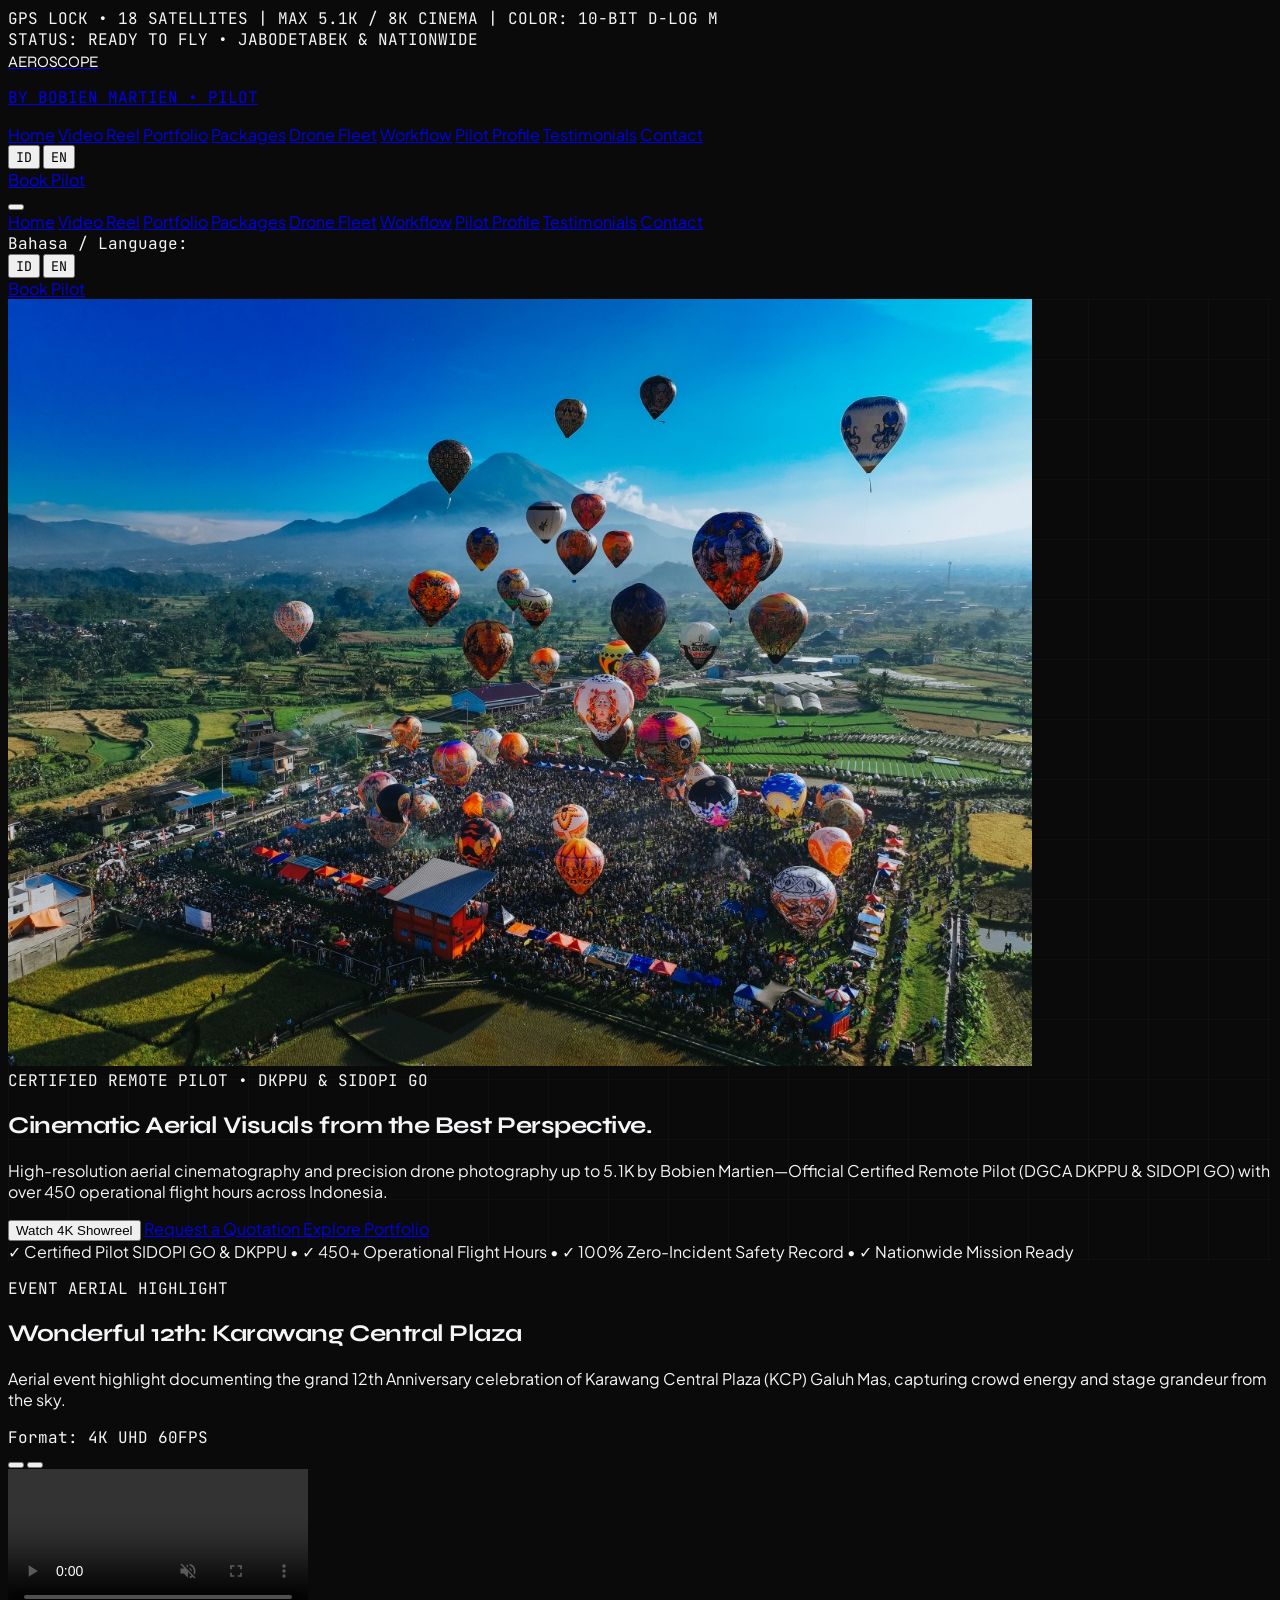
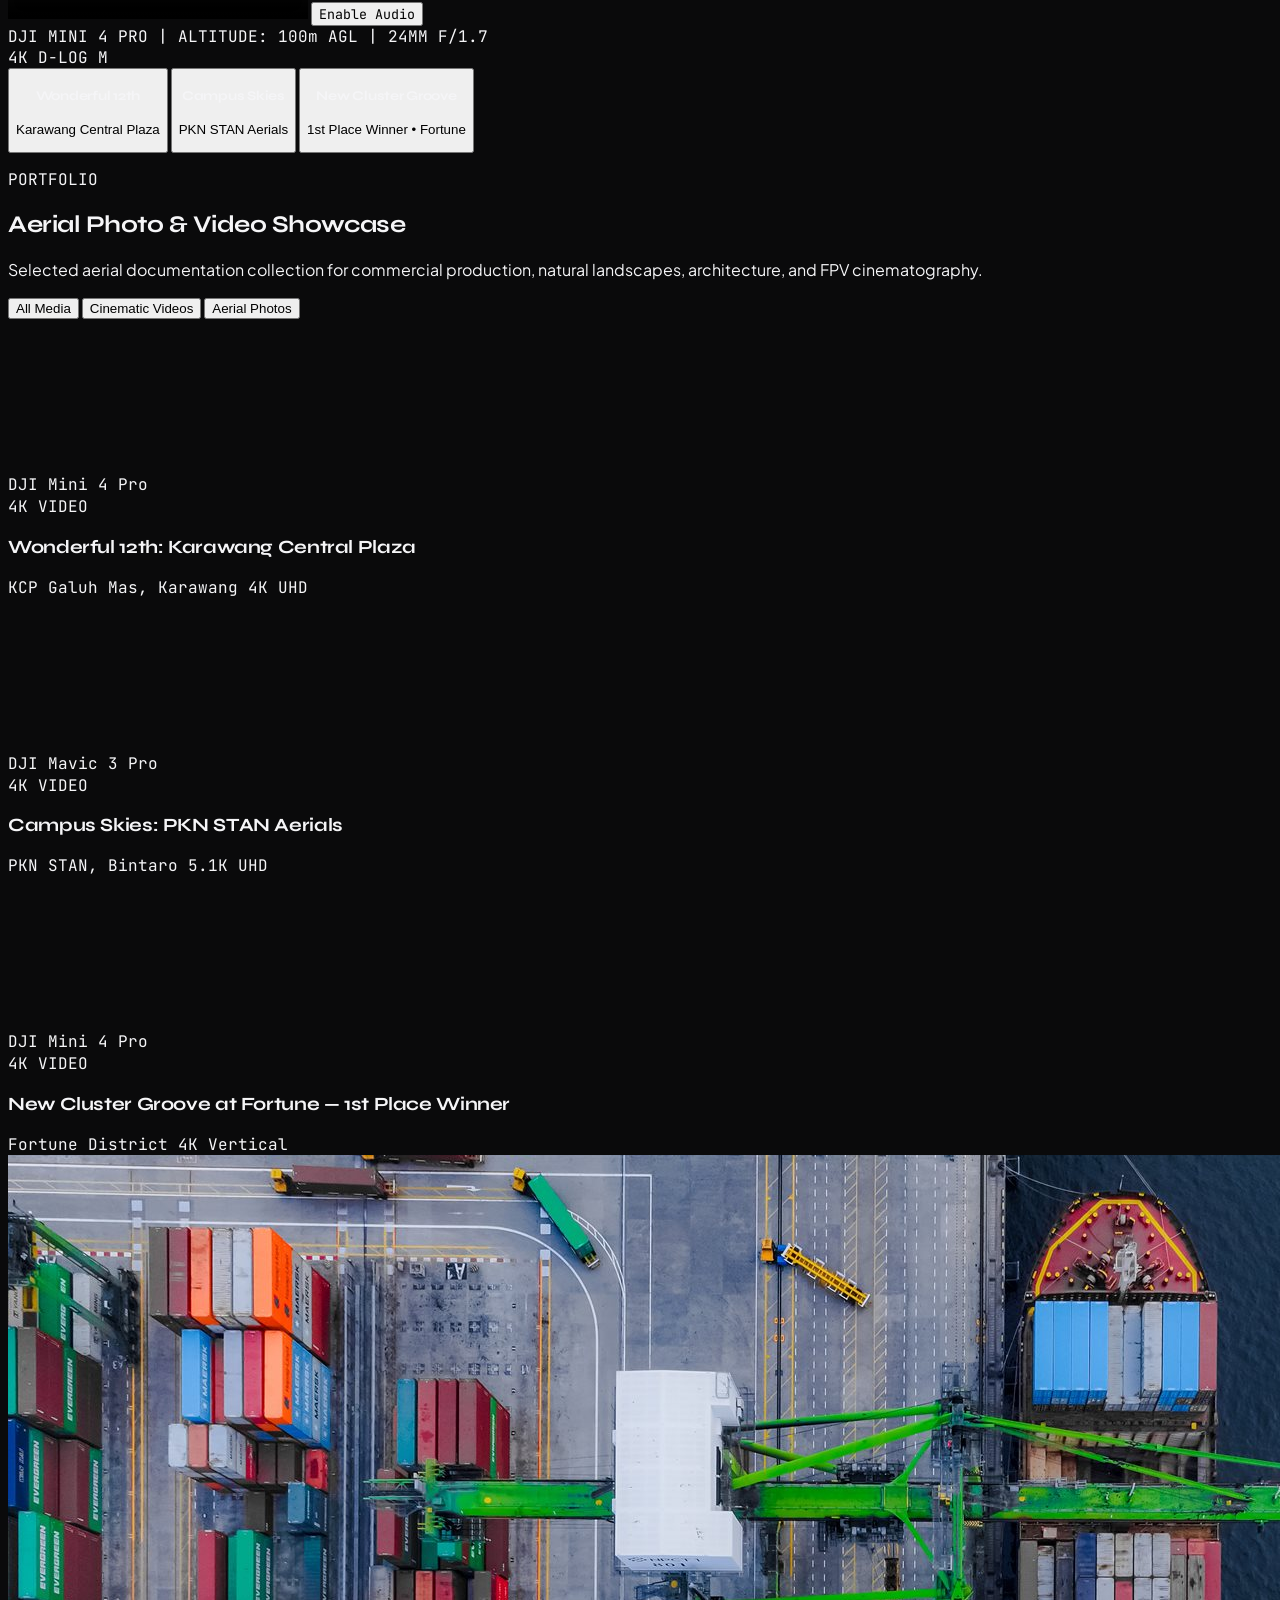
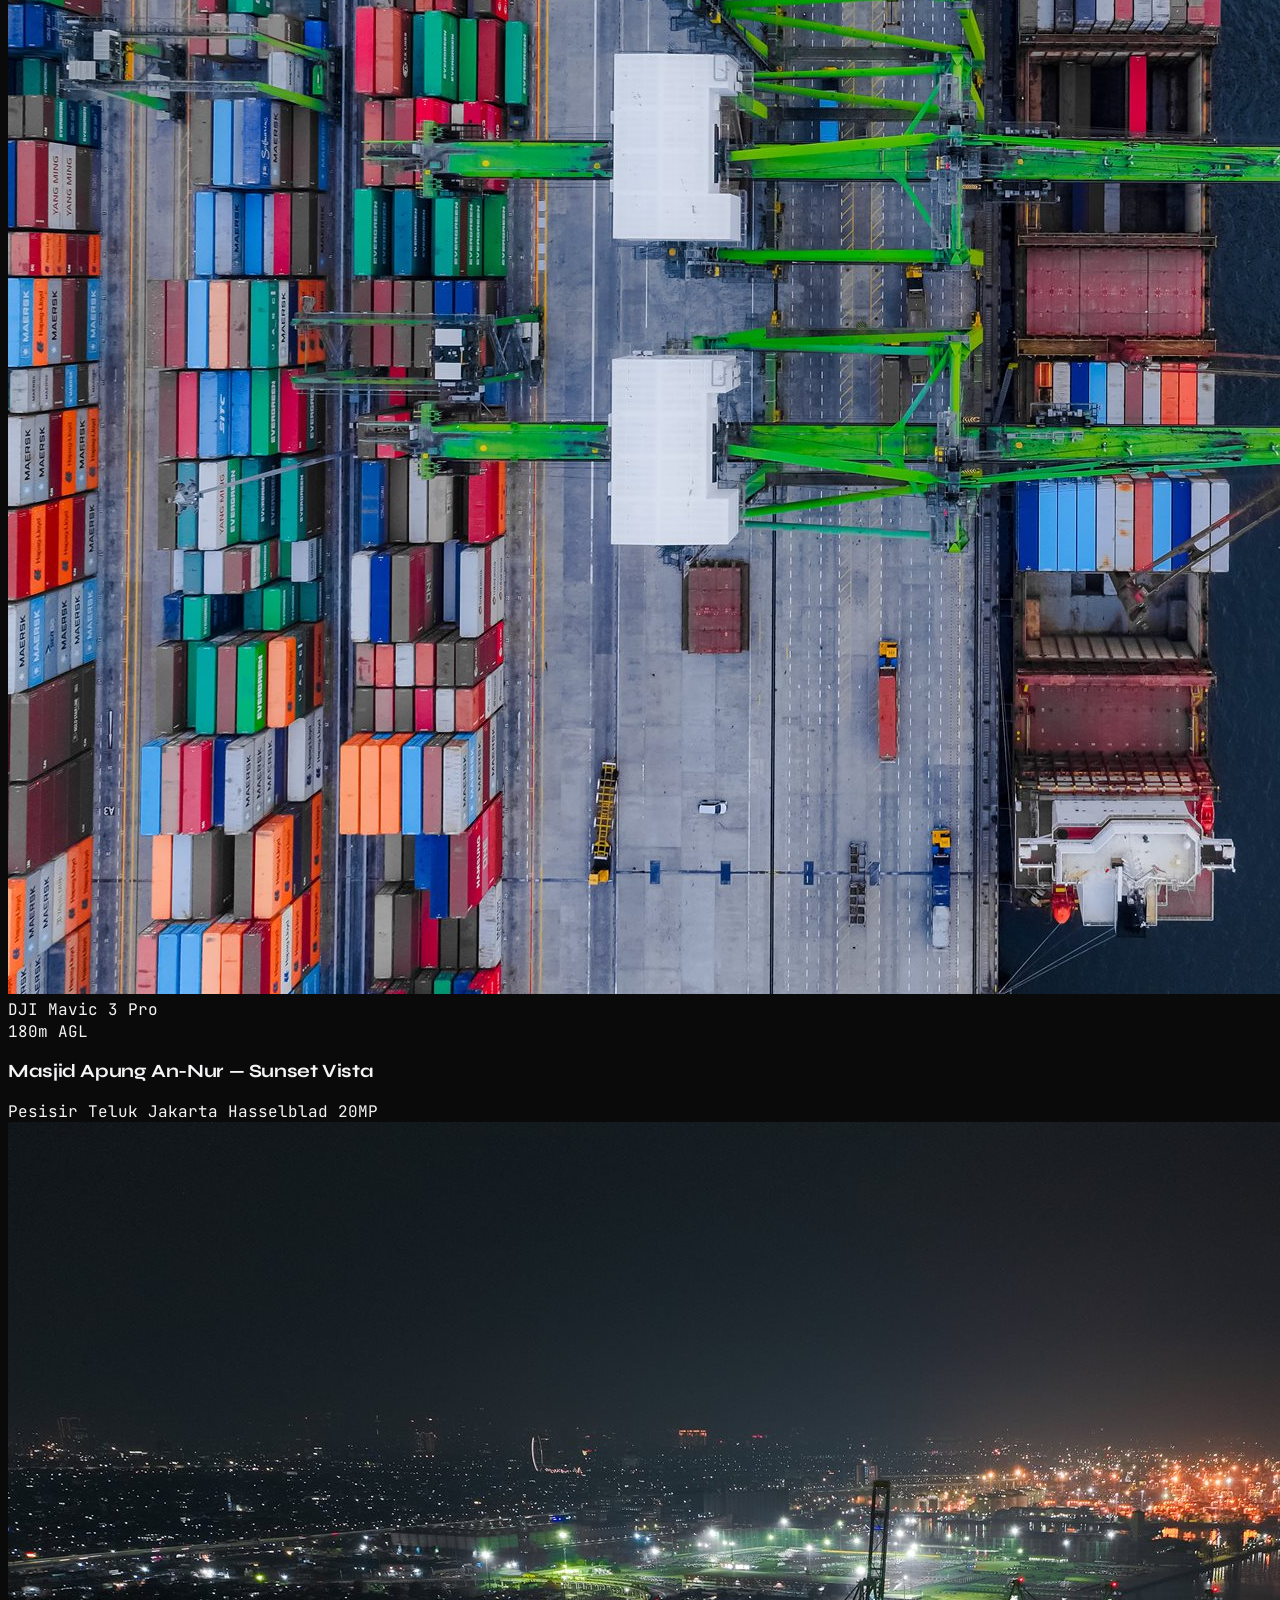
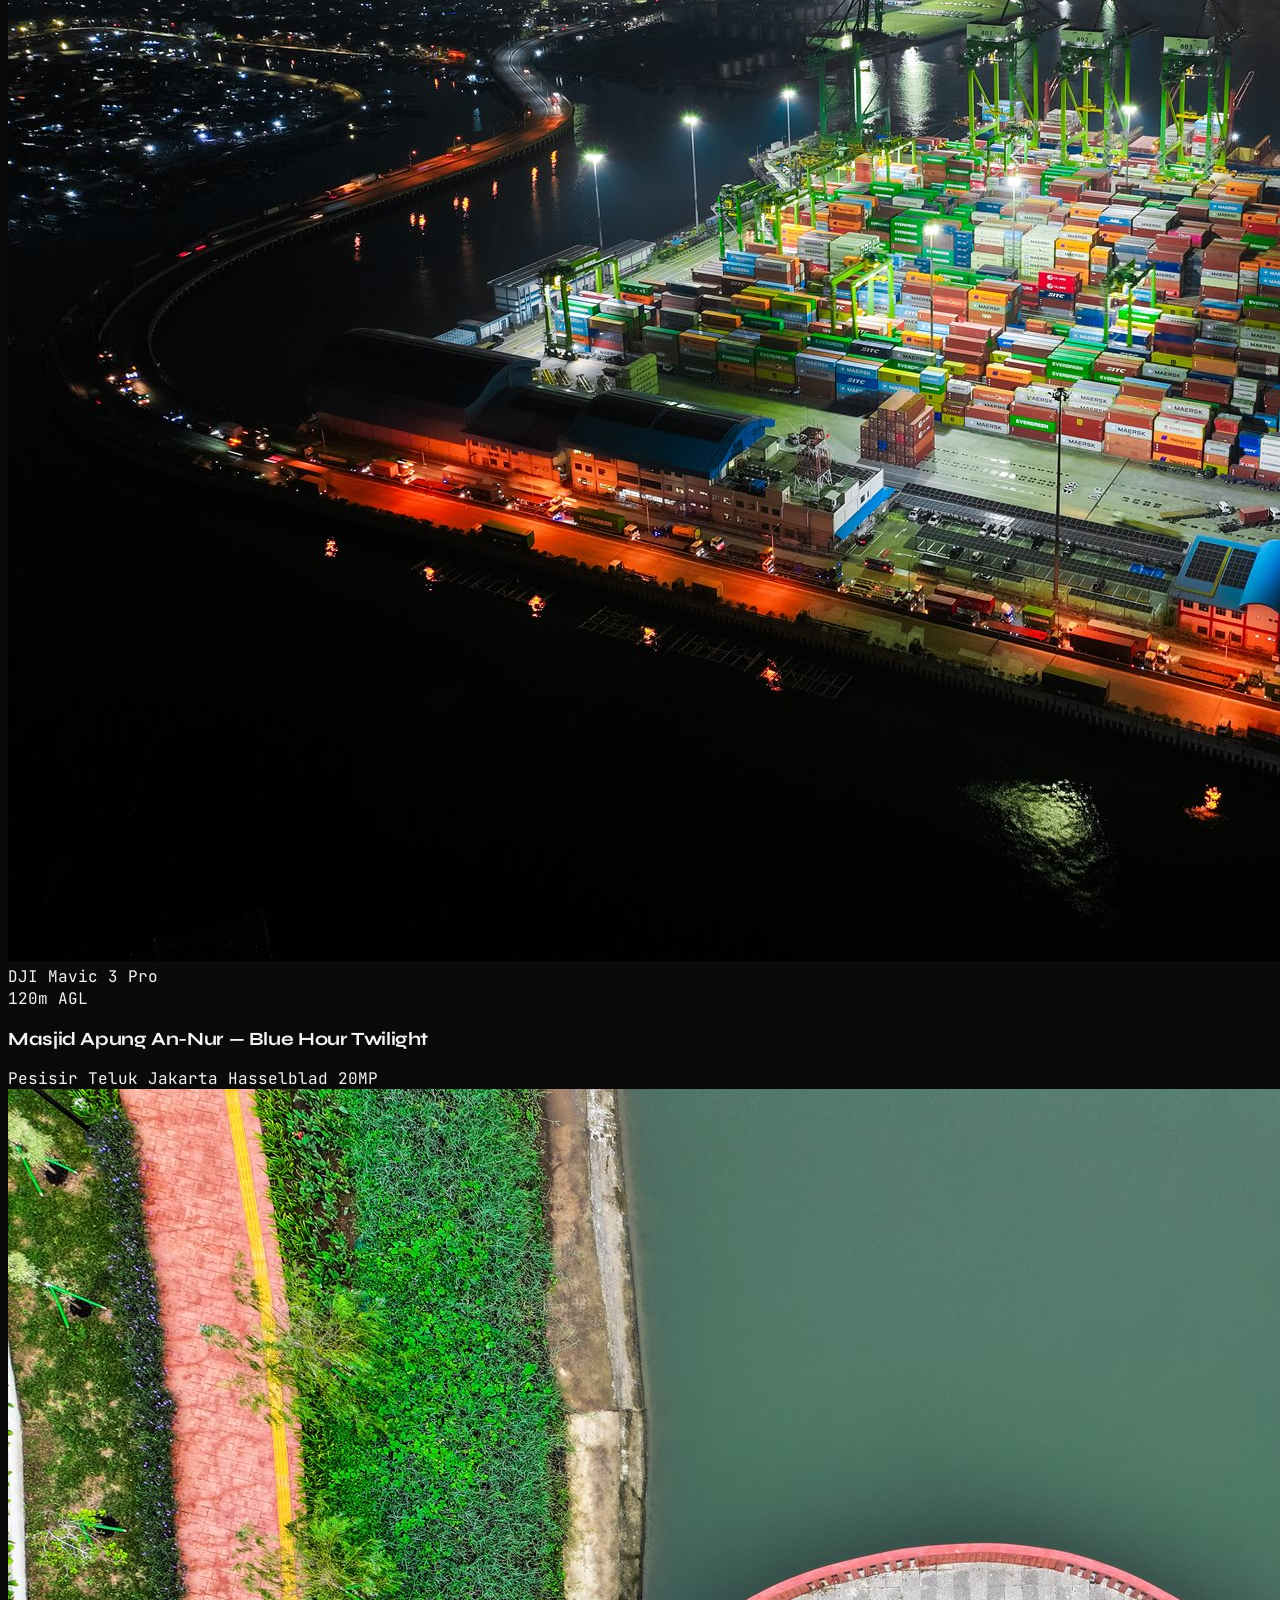
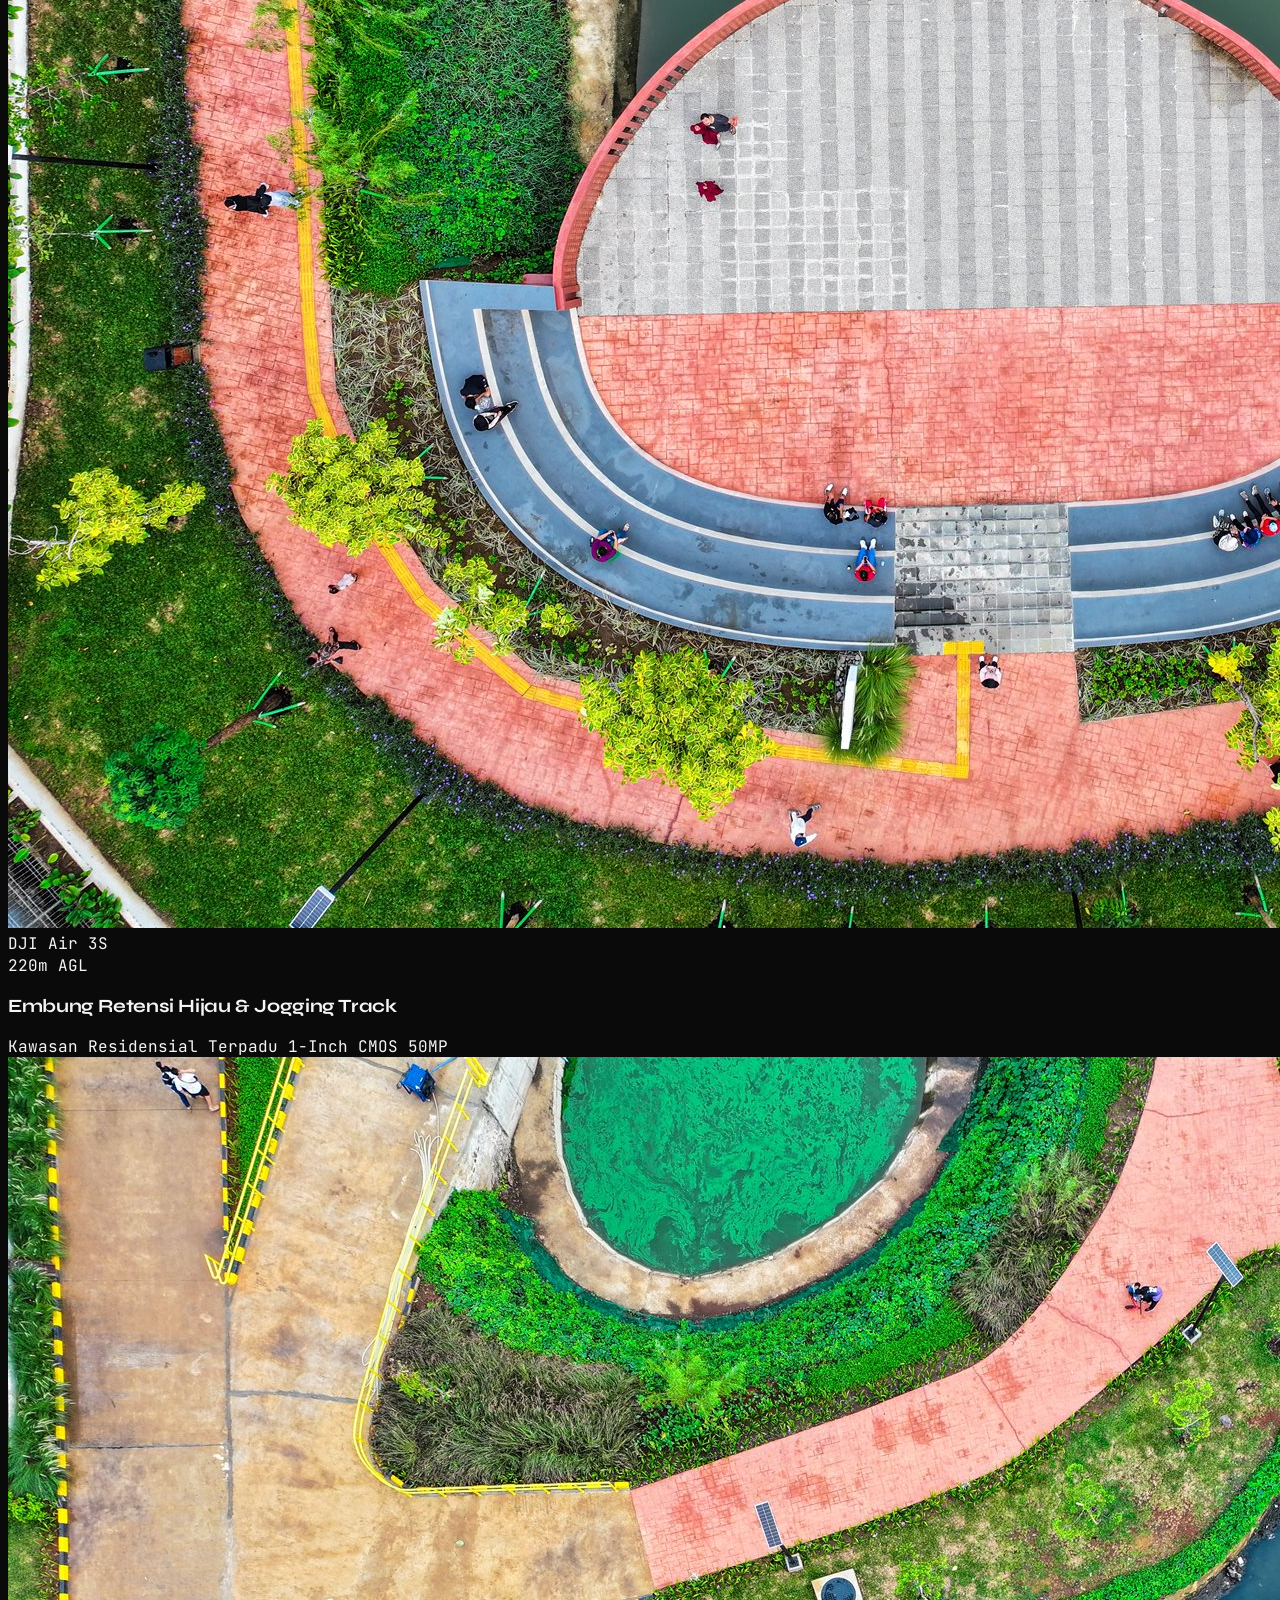
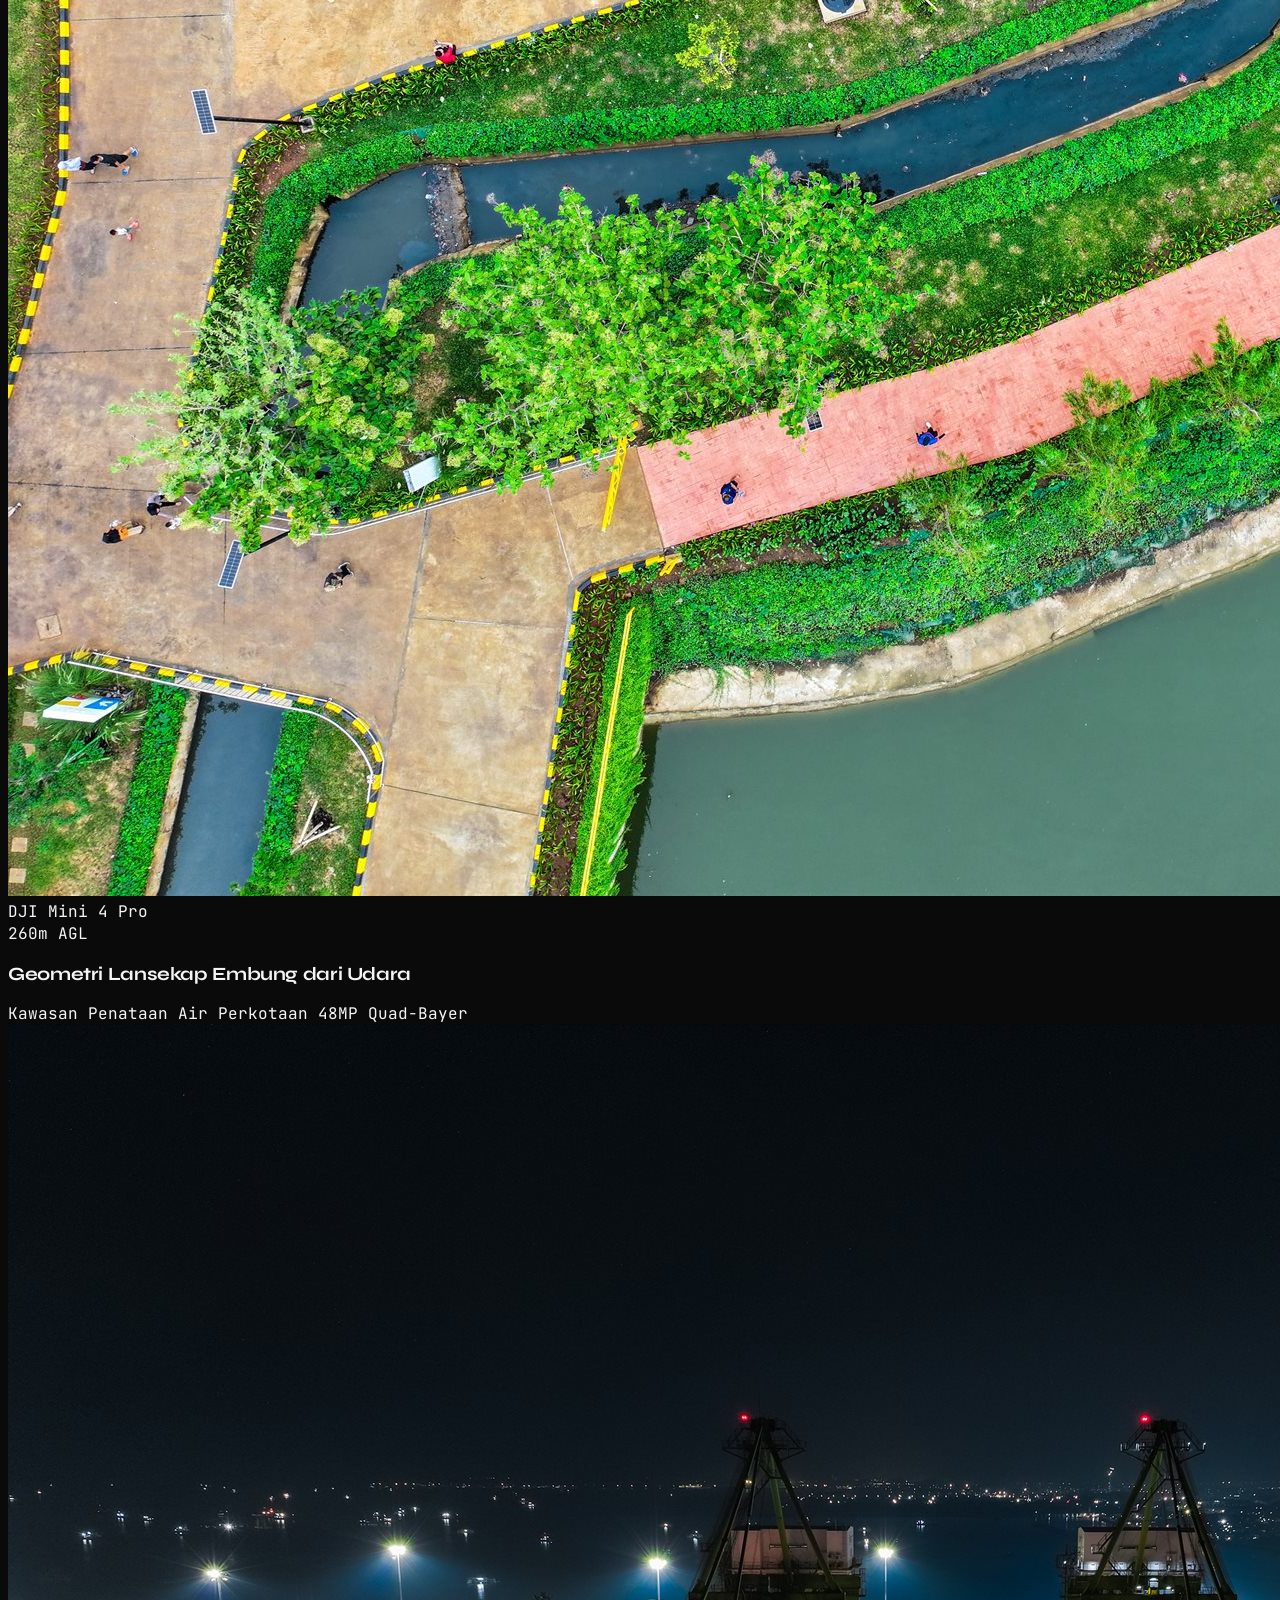
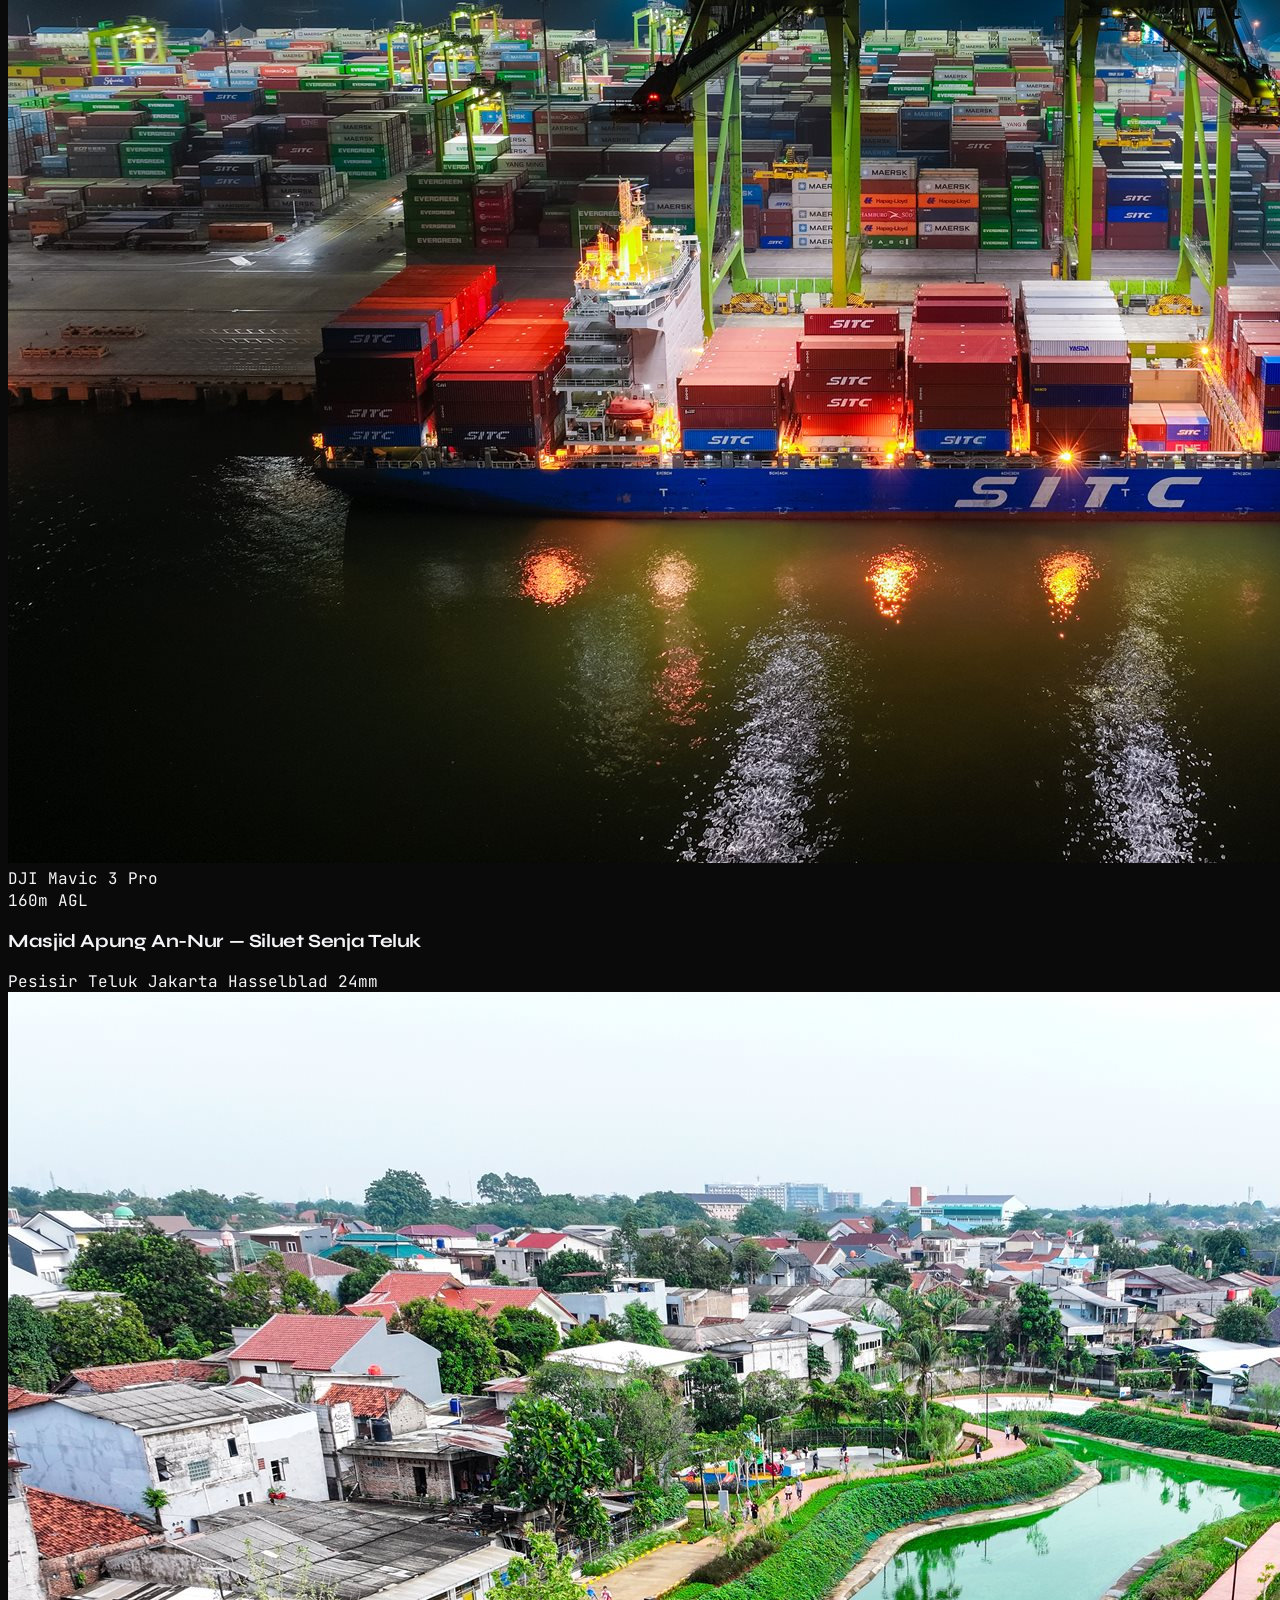
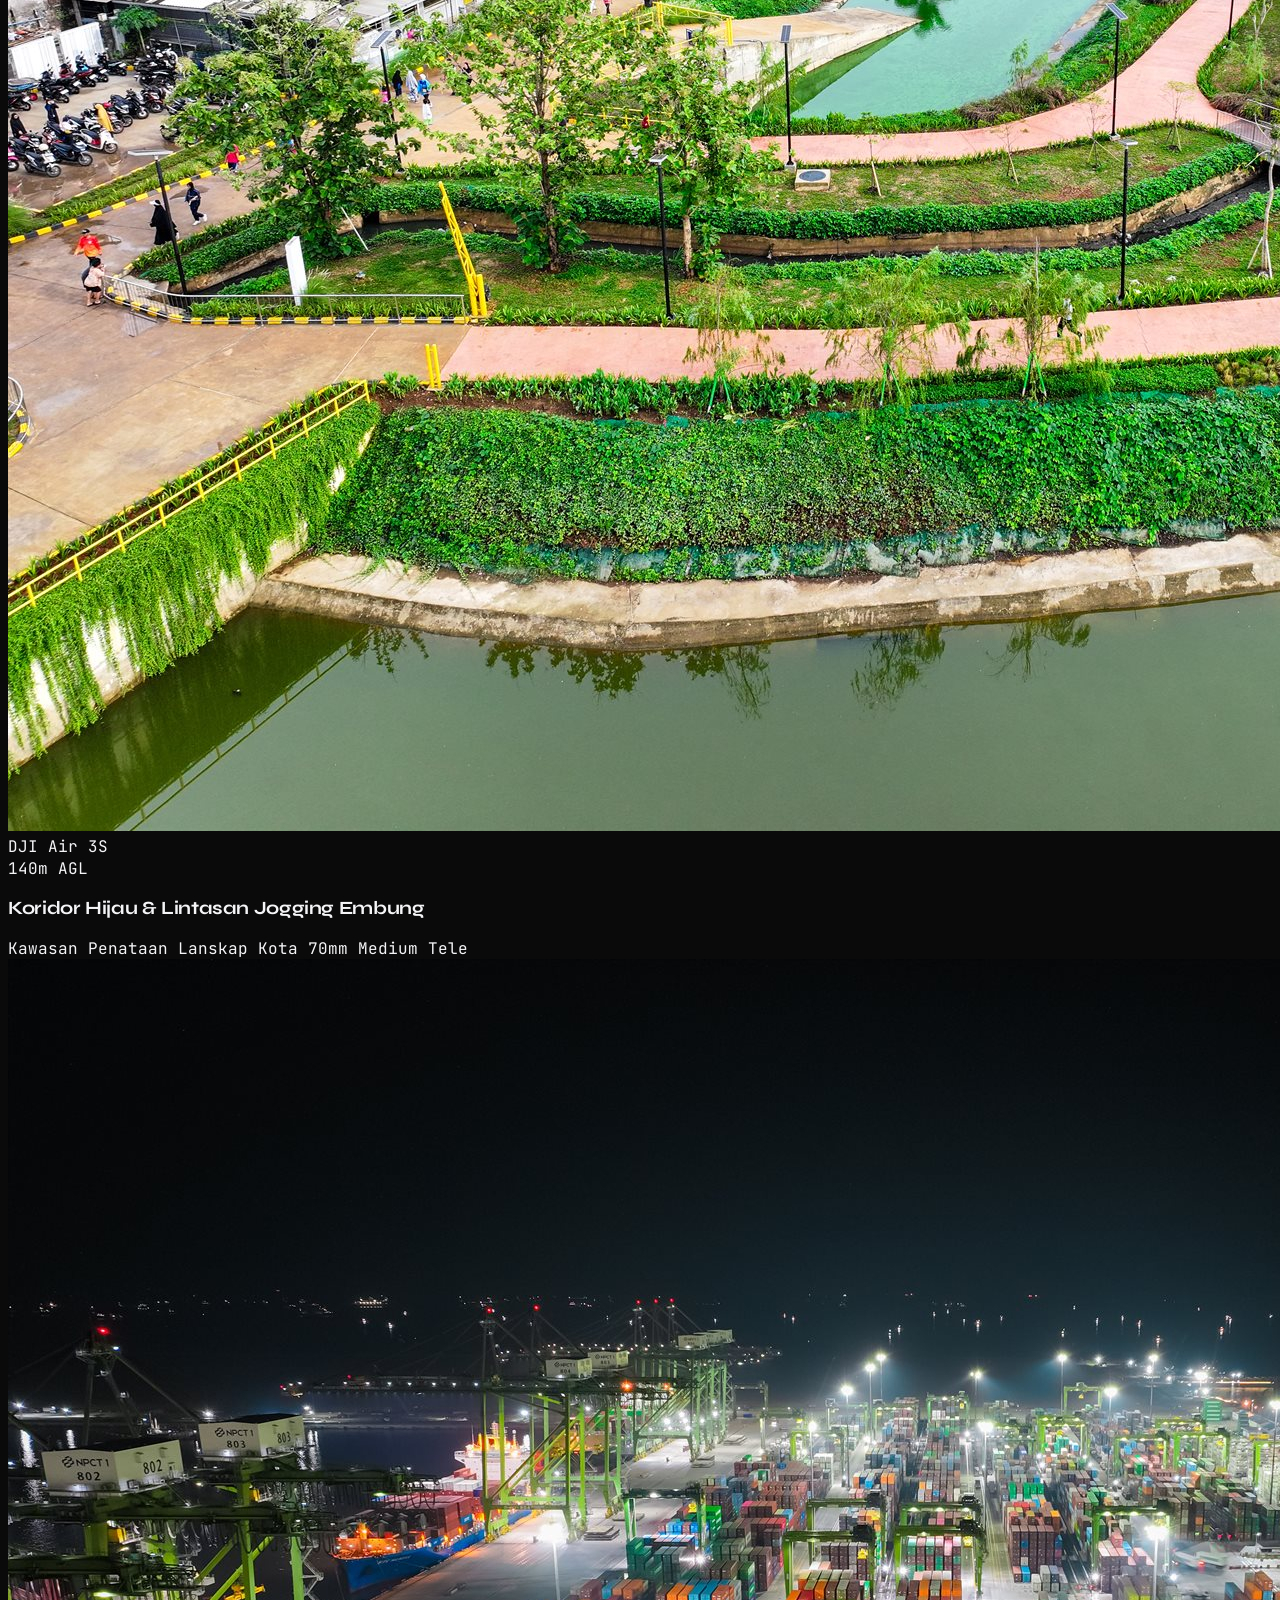
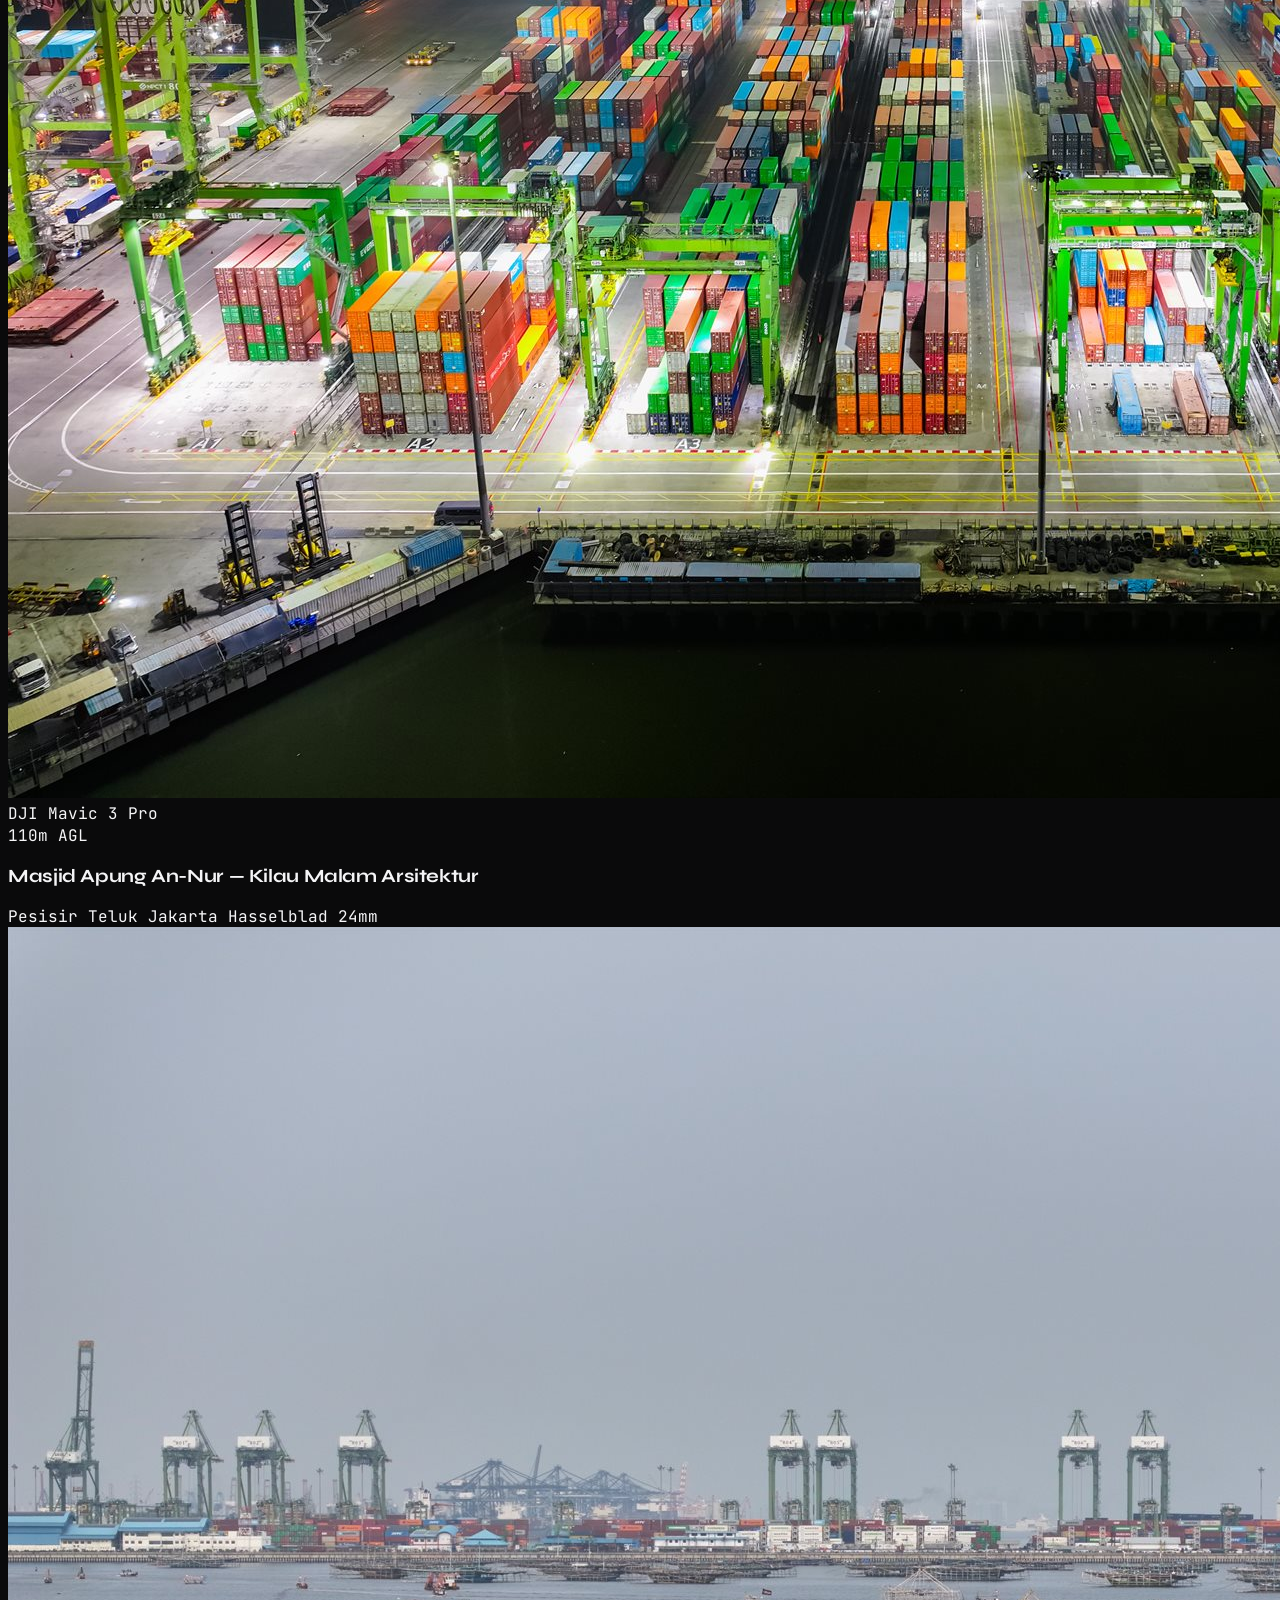
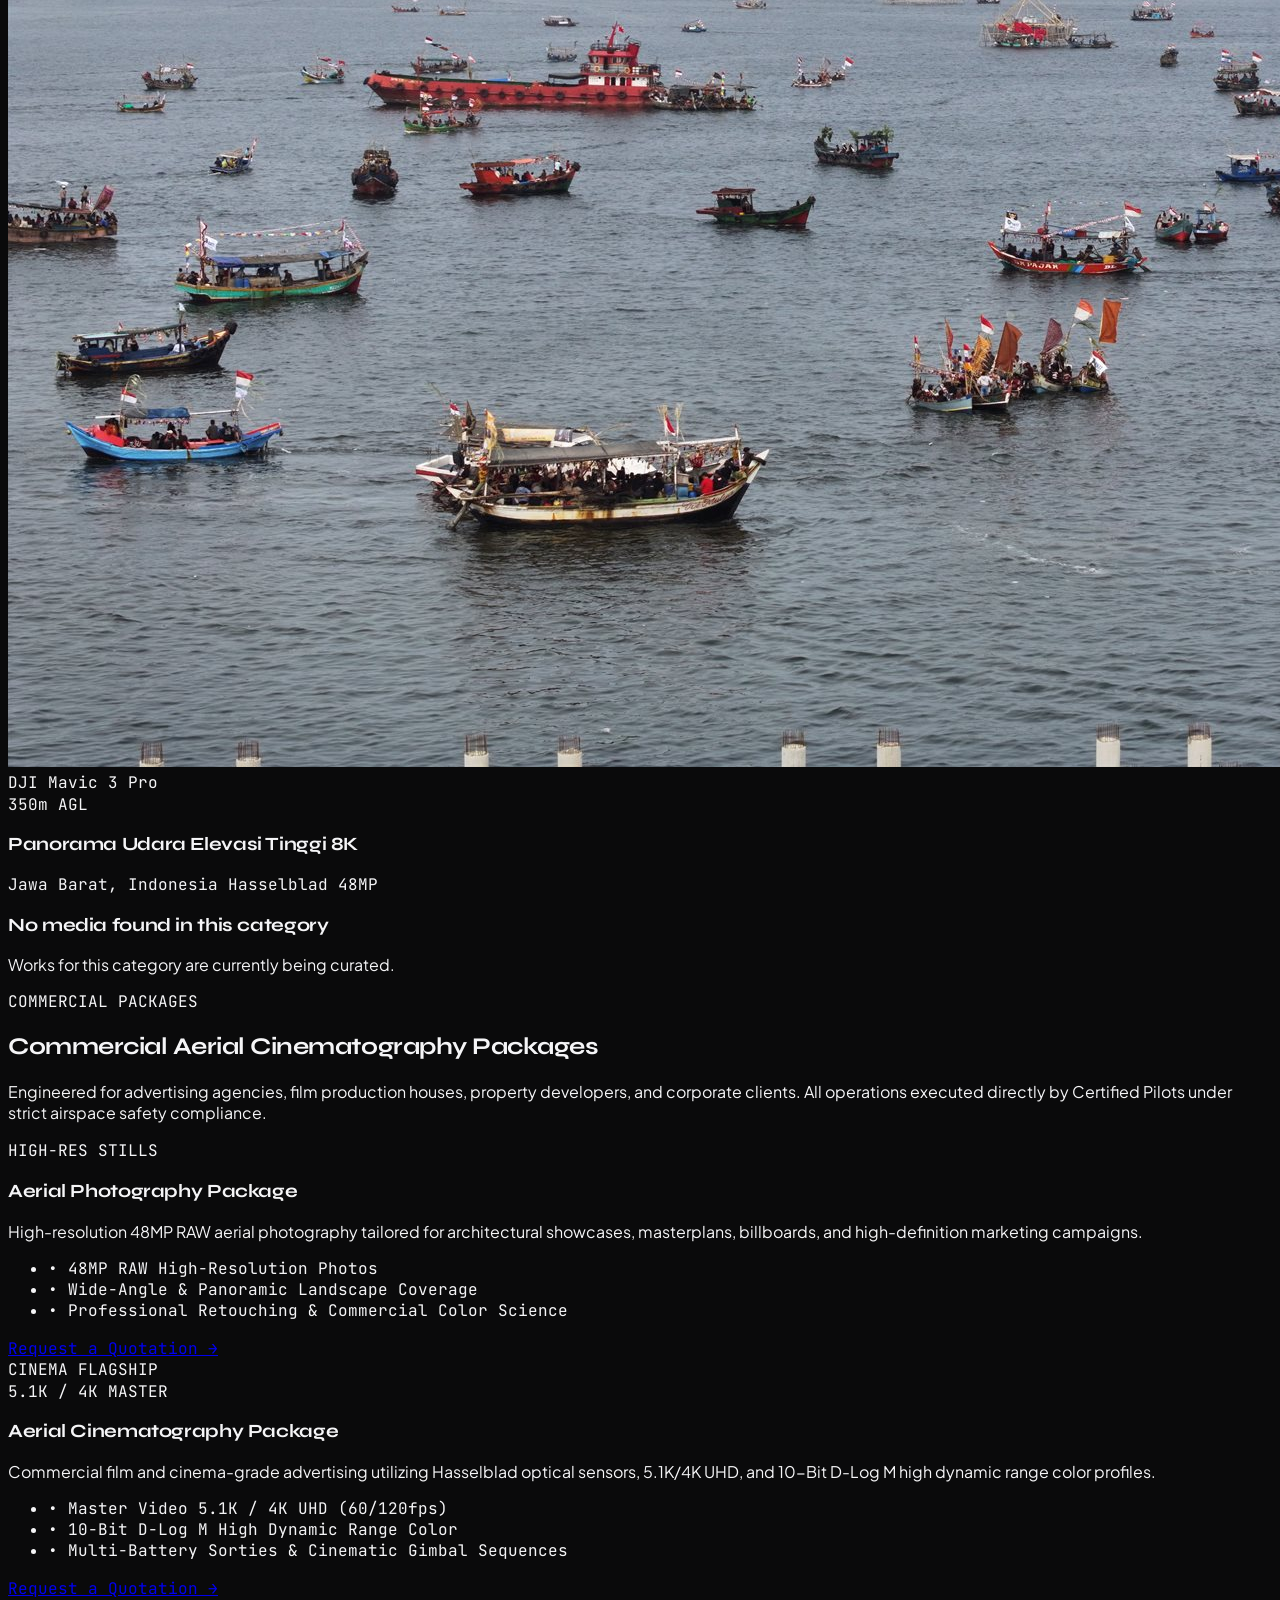
==== commit a42a6e10: "feat: complete international aerial cinematography redesign with pilot credentials, commercial packa" ====
--- a/index.html
+++ b/index.html
@@ -49,10 +49,10 @@
   <script src="https://cdn.jsdelivr.net/npm/@supabase/supabase-js@2"></script>
 
   <!-- Internationalization (ID/EN) Script -->
-  <script src="i18n.js?v=1795204000"></script>
+  <script src="i18n.js?v=1795212000"></script>
 
   <!-- Custom Stylesheet -->
-  <link rel="stylesheet" href="styles.css?v=1795192000">
+  <link rel="stylesheet" href="styles.css?v=1795212000">
 </head>
 <body class="bg-[#0A0A0B] text-[#F5F5F7] font-sans selection:bg-[#EAB308] selection:text-[#0A0A0B]">
 
@@ -64,7 +64,7 @@
         <span data-i18n="hud.gps">GPS LOCK • 18 SATELLITES</span>
       </span>
       <span class="hidden sm:inline text-[#38383D]">|</span>
-      <span class="hidden sm:inline text-[#9CA3AF]" data-i18n="hud.resolution">MAX 4K/60FPS UHD</span>
+      <span class="hidden sm:inline text-[#9CA3AF]" data-i18n="hud.resolution">MAX 5.1K / 8K CINEMA</span>
       <span class="hidden md:inline text-[#38383D]">|</span>
       <span class="hidden md:inline text-[#9CA3AF]" data-i18n="hud.color">COLOR: 10-BIT D-LOG M</span>
     </div>
@@ -89,17 +89,20 @@
           <span class="text-lg font-bold tracking-wider font-heading text-[#F5F5F7]">
             AEROSCOPE
           </span>
-          <p class="text-[10px] tracking-widest uppercase font-mono text-[#9CA3AF]">Drone Visual Arts</p>
+          <p class="text-[10px] tracking-widest uppercase font-mono text-[#9CA3AF]">BY BOBIEN MARTIEN • PILOT</p>
         </div>
       </a>
 
       <!-- Desktop Navigation Menu -->
-      <nav class="hidden lg:flex items-center gap-8 text-sm font-medium text-[#9CA3AF]">
+      <nav class="hidden lg:flex items-center gap-6 text-xs xl:text-sm font-medium text-[#9CA3AF]">
         <a href="#beranda" class="hover:text-[#F5F5F7] transition-colors" data-i18n="nav.home">Home</a>
         <a href="#showreel" class="hover:text-[#F5F5F7] transition-colors" data-i18n="nav.reel">Video Reel</a>
         <a href="#galeri" class="hover:text-[#F5F5F7] transition-colors" data-i18n="nav.gallery">Portfolio</a>
-        <a href="#gear" class="hover:text-[#F5F5F7] transition-colors" data-i18n="nav.gear">Gear &amp; Services</a>
-        <a href="#tentang" class="hover:text-[#F5F5F7] transition-colors" data-i18n="nav.about">About Me</a>
+        <a href="#packages" class="hover:text-[#F5F5F7] transition-colors" data-i18n="nav.packages">Packages</a>
+        <a href="#gear" class="hover:text-[#F5F5F7] transition-colors" data-i18n="nav.gear">Drone Fleet</a>
+        <a href="#workflow" class="hover:text-[#F5F5F7] transition-colors" data-i18n="nav.workflow">Workflow</a>
+        <a href="#tentang" class="hover:text-[#F5F5F7] transition-colors" data-i18n="nav.about">Pilot Profile</a>
+        <a href="#testimoni" class="hover:text-[#F5F5F7] transition-colors" data-i18n="nav.testimonials">Testimonials</a>
         <a href="#kontak" class="hover:text-[#F5F5F7] transition-colors" data-i18n="nav.contact">Contact</a>
       </nav>
 
@@ -137,8 +140,11 @@
         <a href="#beranda" class="text-[#9CA3AF] hover:text-[#F5F5F7]" data-i18n="nav.home">Home</a>
         <a href="#showreel" class="text-[#9CA3AF] hover:text-[#F5F5F7]" data-i18n="nav.reel">Video Reel</a>
         <a href="#galeri" class="text-[#9CA3AF] hover:text-[#F5F5F7]" data-i18n="nav.gallery">Portfolio</a>
-        <a href="#gear" class="text-[#9CA3AF] hover:text-[#F5F5F7]" data-i18n="nav.gear">Gear &amp; Services</a>
-        <a href="#tentang" class="text-[#9CA3AF] hover:text-[#F5F5F7]" data-i18n="nav.about">About Me</a>
+        <a href="#packages" class="text-[#9CA3AF] hover:text-[#F5F5F7]" data-i18n="nav.packages">Packages</a>
+        <a href="#gear" class="text-[#9CA3AF] hover:text-[#F5F5F7]" data-i18n="nav.gear">Drone Fleet</a>
+        <a href="#workflow" class="text-[#9CA3AF] hover:text-[#F5F5F7]" data-i18n="nav.workflow">Workflow</a>
+        <a href="#tentang" class="text-[#9CA3AF] hover:text-[#F5F5F7]" data-i18n="nav.about">Pilot Profile</a>
+        <a href="#testimoni" class="text-[#9CA3AF] hover:text-[#F5F5F7]" data-i18n="nav.testimonials">Testimonials</a>
         <a href="#kontak" class="text-[#9CA3AF] hover:text-[#F5F5F7]" data-i18n="nav.contact">Contact</a>
       </div>
 
@@ -177,14 +183,20 @@
     <div class="max-w-7xl mx-auto px-4 sm:px-6 lg:px-8 relative z-10 w-full">
       <div class="text-center max-w-4xl mx-auto">
         
-        <!-- Main Headline (Solid Off-White #F5F5F7, Syne font, No AI Gradients) -->
+        <!-- Pilot Status Badge -->
+        <div class="inline-flex items-center gap-2 px-4 py-1.5 rounded-full bg-[#141416] border border-[#262629] text-xs font-mono text-[#EAB308] mb-6 shadow-md">
+          <span class="w-2 h-2 rounded-full bg-emerald-400 animate-pulse"></span>
+          <span data-i18n="hero.badge">CERTIFIED REMOTE PILOT • DKPPU &amp; SIDOPI GO</span>
+        </div>
+
+        <!-- Main Headline (Solid Off-White #F5F5F7, Syne font) -->
         <h1 class="text-4xl sm:text-6xl md:text-7xl font-bold tracking-tight text-[#F5F5F7] font-heading leading-[1.12] mb-6" data-i18n="hero.title">
           Cinematic Aerial Visuals from the Best Perspective.
         </h1>
 
         <!-- Subtitle -->
-        <p class="text-base sm:text-lg text-[#9CA3AF] font-normal max-w-3xl mx-auto mb-12 leading-relaxed" data-i18n="hero.subtitle">
-          High-resolution aerial cinematography and drone photography up to 5.1K. Backed by certified drone pilots and an advanced fleet for commercial productions, real estate, and event coverage.
+        <p class="text-base sm:text-lg text-[#9CA3AF] font-normal max-w-3xl mx-auto mb-10 leading-relaxed" data-i18n="hero.subtitle">
+          High-resolution aerial cinematography and precision drone photography up to 5.1K by Bobien Martien—Official Certified Remote Pilot (DGCA DKPPU &amp; SIDOPI GO) with over 450 operational flight hours across Indonesia.
         </p>
 
         <!-- CTA Buttons (Clean High Contrast, 8px rounded corners) -->
@@ -194,14 +206,19 @@
             <span data-i18n="hero.btn_showreel">Watch 4K Showreel</span>
           </button>
 
-          <a href="#galeri" class="px-7 py-3.5 rounded-lg bg-[#141416] hover:bg-[#1C1C1F] text-[#F5F5F7] border border-[#262629] hover:border-[#38383D] font-semibold text-sm transition-all flex items-center gap-2">
+          <a href="#packages" class="px-7 py-3.5 rounded-lg bg-[#141416] hover:bg-[#1C1C1F] text-[#F5F5F7] border border-[#262629] hover:border-[#EAB308]/60 font-semibold text-sm transition-all flex items-center gap-2">
+            <i data-lucide="layers" class="w-4 h-4 text-[#EAB308]"></i>
+            <span data-i18n="hero.btn_quote">Request a Quotation</span>
+          </a>
+
+          <a href="#galeri" class="px-7 py-3.5 rounded-lg bg-[#141416] hover:bg-[#1C1C1F] text-[#9CA3AF] hover:text-[#F5F5F7] border border-[#262629] hover:border-[#38383D] font-semibold text-sm transition-all flex items-center gap-2">
             <i data-lucide="grid" class="w-4 h-4 text-[#9CA3AF]"></i>
             <span data-i18n="hero.btn_gallery">Explore Portfolio</span>
           </a>
         </div>
 
         <!-- Practitioner Credential Strip -->
-        <div id="hero-credentials" class="mt-16 pt-8 border-t border-[#262629] flex flex-wrap items-center justify-center gap-x-6 sm:gap-x-8 gap-y-2.5 text-xs sm:text-sm font-medium text-[#9CA3AF]">
+        <div id="hero-credentials" class="mt-14 pt-8 border-t border-[#262629] flex flex-wrap items-center justify-center gap-x-6 sm:gap-x-8 gap-y-2.5 text-xs sm:text-sm font-medium text-[#9CA3AF]">
           <span class="flex items-center gap-2">
             <span class="text-[#EAB308] font-bold">✓</span>
             <span data-i18n="hero.cred_license">Certified Pilot SIDOPI GO &amp; DKPPU</span>
@@ -210,6 +227,11 @@
           <span class="flex items-center gap-2">
             <span class="text-[#EAB308] font-bold">✓</span>
             <span data-i18n="hero.cred_hours">450+ Operational Flight Hours</span>
+          </span>
+          <span class="hidden sm:inline text-[#38383D]">•</span>
+          <span class="flex items-center gap-2">
+            <span class="text-[#EAB308] font-bold">✓</span>
+            <span data-i18n="hero.cred_safety">100% Zero-Incident Safety Record</span>
           </span>
           <span class="hidden sm:inline text-[#38383D]">•</span>
           <span class="flex items-center gap-2">
@@ -400,6 +422,204 @@
 
   </section>
 
+  <!-- ======================================================== -->
+  <!-- COMMERCIAL PACKAGES SECTION (#packages) -->
+  <!-- ======================================================== -->
+  <section id="packages" class="py-24 lg:py-32 bg-[#0A0A0B] border-t border-[#262629] relative">
+    <div class="max-w-7xl mx-auto px-4 sm:px-6 lg:px-8">
+      
+      <!-- Section Header -->
+      <div class="max-w-3xl mb-16">
+        <p class="text-xs font-mono tracking-widest text-[#EAB308] uppercase mb-2 font-semibold" data-i18n="pkg.badge">
+          COMMERCIAL PACKAGES
+        </p>
+        <h2 class="text-3xl sm:text-4xl lg:text-5xl font-bold font-heading text-[#F5F5F7] tracking-tight mb-4" data-i18n="pkg.title">
+          Commercial Aerial Cinematography Packages
+        </h2>
+        <p class="text-sm sm:text-base text-[#9CA3AF] leading-relaxed" data-i18n="pkg.subtitle">
+          Engineered for advertising agencies, film production houses, property developers, and corporate clients. All operations executed directly by Certified Pilots under strict airspace safety compliance.
+        </p>
+      </div>
+
+      <!-- Packages Grid (6 Packages) -->
+      <div class="grid grid-cols-1 md:grid-cols-2 lg:grid-cols-3 gap-6 lg:gap-8">
+        
+        <!-- Package 1: Aerial Photography -->
+        <div class="bg-[#141416] rounded-xl border border-[#262629] p-8 flex flex-col justify-between hover:border-[#EAB308]/60 transition-all duration-300 group shadow-xl">
+          <div>
+            <div class="flex items-center justify-between mb-6">
+              <span class="w-12 h-12 rounded-lg bg-[#0A0A0B] border border-[#262629] flex items-center justify-center text-[#EAB308] group-hover:scale-110 transition-transform">
+                <i data-lucide="camera" class="w-6 h-6"></i>
+              </span>
+              <span class="text-[10px] font-mono tracking-widest uppercase px-2.5 py-1 rounded bg-[#0A0A0B] border border-[#262629] text-[#9CA3AF]">
+                HIGH-RES STILLS
+              </span>
+            </div>
+            <h3 class="text-xl font-bold font-heading text-[#F5F5F7] mb-3" data-i18n="pkg.p1_title">Aerial Photography Package</h3>
+            <p class="text-xs text-[#9CA3AF] leading-relaxed mb-6" data-i18n="pkg.p1_desc">
+              High-resolution 48MP RAW aerial photography tailored for architectural showcases, masterplans, billboards, and high-definition marketing campaigns.
+            </p>
+            <ul class="space-y-3 text-xs text-[#F5F5F7]/85 font-mono pt-4 border-t border-[#262629]">
+              <li class="flex items-center gap-2"><span class="text-[#EAB308]">•</span> <span data-i18n="pkg.p1_f1">48MP RAW High-Resolution Photos</span></li>
+              <li class="flex items-center gap-2"><span class="text-[#EAB308]">•</span> <span data-i18n="pkg.p1_f2">Wide-Angle &amp; Panoramic Landscape Coverage</span></li>
+              <li class="flex items-center gap-2"><span class="text-[#EAB308]">•</span> <span data-i18n="pkg.p1_f3">Professional Retouching &amp; Commercial Color Science</span></li>
+            </ul>
+          </div>
+          <div class="pt-8">
+            <a href="#kontak" onclick="selectPackageForQuote('Aerial Photography Package');" class="w-full py-3 rounded-lg bg-[#0A0A0B] hover:bg-[#EAB308] text-[#F5F5F7] hover:text-[#0A0A0B] border border-[#262629] hover:border-[#EAB308] font-bold text-xs font-mono uppercase tracking-wider flex items-center justify-center gap-2 transition-all">
+              <span data-i18n="pkg.btn_quote">Request a Quotation &rarr;</span>
+            </a>
+          </div>
+        </div>
+
+        <!-- Package 2: Aerial Cinematography (Featured) -->
+        <div class="bg-[#141416] rounded-xl border-2 border-[#EAB308]/60 p-8 flex flex-col justify-between relative shadow-2xl group">
+          <div class="absolute -top-3 right-6 px-3 py-1 rounded bg-[#EAB308] text-[#0A0A0B] font-mono font-bold text-[10px] uppercase tracking-wider">
+            CINEMA FLAGSHIP
+          </div>
+          <div>
+            <div class="flex items-center justify-between mb-6">
+              <span class="w-12 h-12 rounded-lg bg-[#0A0A0B] border border-[#262629] flex items-center justify-center text-[#EAB308] group-hover:scale-110 transition-transform">
+                <i data-lucide="video" class="w-6 h-6"></i>
+              </span>
+              <span class="text-[10px] font-mono tracking-widest uppercase px-2.5 py-1 rounded bg-[#0A0A0B] border border-[#262629] text-[#EAB308]">
+                5.1K / 4K MASTER
+              </span>
+            </div>
+            <h3 class="text-xl font-bold font-heading text-[#F5F5F7] mb-3" data-i18n="pkg.p2_title">Aerial Cinematography Package</h3>
+            <p class="text-xs text-[#9CA3AF] leading-relaxed mb-6" data-i18n="pkg.p2_desc">
+              Commercial film and cinema-grade advertising utilizing Hasselblad optical sensors, 5.1K/4K UHD, and 10-Bit D-Log M high dynamic range color profiles.
+            </p>
+            <ul class="space-y-3 text-xs text-[#F5F5F7]/85 font-mono pt-4 border-t border-[#262629]">
+              <li class="flex items-center gap-2"><span class="text-[#EAB308]">•</span> <span data-i18n="pkg.p2_f1">Master Video 5.1K / 4K UHD (60/120fps)</span></li>
+              <li class="flex items-center gap-2"><span class="text-[#EAB308]">•</span> <span data-i18n="pkg.p2_f2">10-Bit D-Log M High Dynamic Range Color</span></li>
+              <li class="flex items-center gap-2"><span class="text-[#EAB308]">•</span> <span data-i18n="pkg.p2_f3">Multi-Battery Sorties &amp; Cinematic Gimbal Sequences</span></li>
+            </ul>
+          </div>
+          <div class="pt-8">
+            <a href="#kontak" onclick="selectPackageForQuote('Aerial Cinematography Package');" class="w-full py-3 rounded-lg bg-[#EAB308] hover:bg-[#CA8A04] text-[#0A0A0B] font-bold text-xs font-mono uppercase tracking-wider flex items-center justify-center gap-2 transition-all shadow-md hover:shadow-[#EAB308]/20">
+              <span data-i18n="pkg.btn_quote">Request a Quotation &rarr;</span>
+            </a>
+          </div>
+        </div>
+
+        <!-- Package 3: FPV Cinematic -->
+        <div class="bg-[#141416] rounded-xl border border-[#262629] p-8 flex flex-col justify-between hover:border-[#EAB308]/60 transition-all duration-300 group shadow-xl">
+          <div>
+            <div class="flex items-center justify-between mb-6">
+              <span class="w-12 h-12 rounded-lg bg-[#0A0A0B] border border-[#262629] flex items-center justify-center text-[#EAB308] group-hover:scale-110 transition-transform">
+                <i data-lucide="zap" class="w-6 h-6"></i>
+              </span>
+              <span class="text-[10px] font-mono tracking-widest uppercase px-2.5 py-1 rounded bg-[#0A0A0B] border border-[#262629] text-[#9CA3AF]">
+                ONE-PUSH ACRO
+              </span>
+            </div>
+            <h3 class="text-xl font-bold font-heading text-[#F5F5F7] mb-3" data-i18n="pkg.p3_title">FPV Cinematic Package</h3>
+            <p class="text-xs text-[#9CA3AF] leading-relaxed mb-6" data-i18n="pkg.p3_desc">
+              Dynamic high-speed visuals, building and cliff dives, automotive chase sequences, and controlled indoor fly-throughs with enclosed propeller units.
+            </p>
+            <ul class="space-y-3 text-xs text-[#F5F5F7]/85 font-mono pt-4 border-t border-[#262629]">
+              <li class="flex items-center gap-2"><span class="text-[#EAB308]">•</span> <span data-i18n="pkg.p3_f1">One-Push ACRO Dynamic Cinematic Maneuvers</span></li>
+              <li class="flex items-center gap-2"><span class="text-[#EAB308]">•</span> <span data-i18n="pkg.p3_f2">155° Ultra-Wide FOV with RockSteady 3.0+</span></li>
+              <li class="flex items-center gap-2"><span class="text-[#EAB308]">•</span> <span data-i18n="pkg.p3_f3">Confined Space &amp; Controlled Indoor Operations</span></li>
+            </ul>
+          </div>
+          <div class="pt-8">
+            <a href="#kontak" onclick="selectPackageForQuote('FPV Cinematic Package');" class="w-full py-3 rounded-lg bg-[#0A0A0B] hover:bg-[#EAB308] text-[#F5F5F7] hover:text-[#0A0A0B] border border-[#262629] hover:border-[#EAB308] font-bold text-xs font-mono uppercase tracking-wider flex items-center justify-center gap-2 transition-all">
+              <span data-i18n="pkg.btn_quote">Request a Quotation &rarr;</span>
+            </a>
+          </div>
+        </div>
+
+        <!-- Package 4: Real Estate & Property -->
+        <div class="bg-[#141416] rounded-xl border border-[#262629] p-8 flex flex-col justify-between hover:border-[#EAB308]/60 transition-all duration-300 group shadow-xl">
+          <div>
+            <div class="flex items-center justify-between mb-6">
+              <span class="w-12 h-12 rounded-lg bg-[#0A0A0B] border border-[#262629] flex items-center justify-center text-[#EAB308] group-hover:scale-110 transition-transform">
+                <i data-lucide="home" class="w-6 h-6"></i>
+              </span>
+              <span class="text-[10px] font-mono tracking-widest uppercase px-2.5 py-1 rounded bg-[#0A0A0B] border border-[#262629] text-[#9CA3AF]">
+                HORIZONTAL + VERTICAL
+              </span>
+            </div>
+            <h3 class="text-xl font-bold font-heading text-[#F5F5F7] mb-3" data-i18n="pkg.p4_title">Real Estate &amp; Property Showcase</h3>
+            <p class="text-xs text-[#9CA3AF] leading-relaxed mb-6" data-i18n="pkg.p4_desc">
+              Comprehensive visual documentation for luxury developments, commercial clusters, and masterplans with horizontal 4K &amp; vertical 9:16 social formats.
+            </p>
+            <ul class="space-y-3 text-xs text-[#F5F5F7]/85 font-mono pt-4 border-t border-[#262629]">
+              <li class="flex items-center gap-2"><span class="text-[#EAB308]">•</span> <span data-i18n="pkg.p4_f1">Facility Highlights &amp; Environmental Connectivity</span></li>
+              <li class="flex items-center gap-2"><span class="text-[#EAB308]">•</span> <span data-i18n="pkg.p4_f2">Master 4K + Vertical 9:16 Format for Instagram Reels</span></li>
+              <li class="flex items-center gap-2"><span class="text-[#EAB308]">•</span> <span data-i18n="pkg.p4_f3">Golden Hour &amp; Sunset Dramatic Lighting Sessions</span></li>
+            </ul>
+          </div>
+          <div class="pt-8">
+            <a href="#kontak" onclick="selectPackageForQuote('Real Estate & Property Showcase');" class="w-full py-3 rounded-lg bg-[#0A0A0B] hover:bg-[#EAB308] text-[#F5F5F7] hover:text-[#0A0A0B] border border-[#262629] hover:border-[#EAB308] font-bold text-xs font-mono uppercase tracking-wider flex items-center justify-center gap-2 transition-all">
+              <span data-i18n="pkg.btn_quote">Request a Quotation &rarr;</span>
+            </a>
+          </div>
+        </div>
+
+        <!-- Package 5: Corporate & Industrial Documentation -->
+        <div class="bg-[#141416] rounded-xl border border-[#262629] p-8 flex flex-col justify-between hover:border-[#EAB308]/60 transition-all duration-300 group shadow-xl">
+          <div>
+            <div class="flex items-center justify-between mb-6">
+              <span class="w-12 h-12 rounded-lg bg-[#0A0A0B] border border-[#262629] flex items-center justify-center text-[#EAB308] group-hover:scale-110 transition-transform">
+                <i data-lucide="building-2" class="w-6 h-6"></i>
+              </span>
+              <span class="text-[10px] font-mono tracking-widest uppercase px-2.5 py-1 rounded bg-[#0A0A0B] border border-[#262629] text-[#9CA3AF]">
+                SAFETY &amp; PROGRESS
+              </span>
+            </div>
+            <h3 class="text-xl font-bold font-heading text-[#F5F5F7] mb-3" data-i18n="pkg.p5_title">Corporate &amp; Industrial Documentation</h3>
+            <p class="text-xs text-[#9CA3AF] leading-relaxed mb-6" data-i18n="pkg.p5_desc">
+              Factory facility coverage, infrastructure progress tracking, asset visual audit, and corporate profile videos under strict industrial safety protocols.
+            </p>
+            <ul class="space-y-3 text-xs text-[#F5F5F7]/85 font-mono pt-4 border-t border-[#262629]">
+              <li class="flex items-center gap-2"><span class="text-[#EAB308]">•</span> <span data-i18n="pkg.p5_f1">Industrial Safety PPE &amp; Risk Protocol Compliance</span></li>
+              <li class="flex items-center gap-2"><span class="text-[#EAB308]">•</span> <span data-i18n="pkg.p5_f2">Periodic Infrastructure Progress Tracking</span></li>
+              <li class="flex items-center gap-2"><span class="text-[#EAB308]">•</span> <span data-i18n="pkg.p5_f3">Official SIDOPI GO &amp; DGCA Airspace Clearance</span></li>
+            </ul>
+          </div>
+          <div class="pt-8">
+            <a href="#kontak" onclick="selectPackageForQuote('Corporate & Industrial Documentation');" class="w-full py-3 rounded-lg bg-[#0A0A0B] hover:bg-[#EAB308] text-[#F5F5F7] hover:text-[#0A0A0B] border border-[#262629] hover:border-[#EAB308] font-bold text-xs font-mono uppercase tracking-wider flex items-center justify-center gap-2 transition-all">
+              <span data-i18n="pkg.btn_quote">Request a Quotation &rarr;</span>
+            </a>
+          </div>
+        </div>
+
+        <!-- Package 6: Event & Festival Coverage -->
+        <div class="bg-[#141416] rounded-xl border border-[#262629] p-8 flex flex-col justify-between hover:border-[#EAB308]/60 transition-all duration-300 group shadow-xl">
+          <div>
+            <div class="flex items-center justify-between mb-6">
+              <span class="w-12 h-12 rounded-lg bg-[#0A0A0B] border border-[#262629] flex items-center justify-center text-[#EAB308] group-hover:scale-110 transition-transform">
+                <i data-lucide="calendar" class="w-6 h-6"></i>
+              </span>
+              <span class="text-[10px] font-mono tracking-widest uppercase px-2.5 py-1 rounded bg-[#0A0A0B] border border-[#262629] text-[#9CA3AF]">
+                MASS GATHERINGS
+              </span>
+            </div>
+            <h3 class="text-xl font-bold font-heading text-[#F5F5F7] mb-3" data-i18n="pkg.p6_title">Event &amp; Festival Coverage</h3>
+            <p class="text-xs text-[#9CA3AF] leading-relaxed mb-6" data-i18n="pkg.p6_desc">
+              Aerial coverage for music festivals, outdoor concerts, sports tournaments, and large-scale gatherings with active crowd risk mitigation.
+            </p>
+            <ul class="space-y-3 text-xs text-[#F5F5F7]/85 font-mono pt-4 border-t border-[#262629]">
+              <li class="flex items-center gap-2"><span class="text-[#EAB308]">•</span> <span data-i18n="pkg.p6_f1">Dynamic Crowd Perspectives &amp; Stage Grandeur Flow</span></li>
+              <li class="flex items-center gap-2"><span class="text-[#EAB308]">•</span> <span data-i18n="pkg.p6_f2">60-Second Social Ready Highlight Reel</span></li>
+              <li class="flex items-center gap-2"><span class="text-[#EAB308]">•</span> <span data-i18n="pkg.p6_f3">Airspace Authorization &amp; Safety Standby Crew</span></li>
+            </ul>
+          </div>
+          <div class="pt-8">
+            <a href="#kontak" onclick="selectPackageForQuote('Event & Festival Coverage');" class="w-full py-3 rounded-lg bg-[#0A0A0B] hover:bg-[#EAB308] text-[#F5F5F7] hover:text-[#0A0A0B] border border-[#262629] hover:border-[#EAB308] font-bold text-xs font-mono uppercase tracking-wider flex items-center justify-center gap-2 transition-all">
+              <span data-i18n="pkg.btn_quote">Request a Quotation &rarr;</span>
+            </a>
+          </div>
+        </div>
+
+      </div>
+
+    </div>
+  </section>
+
   <!-- DRONE FLEET & CAPABILITIES SECTION -->
   <section id="gear" class="py-24 lg:py-32 bg-[#0A0A0B] border-t border-[#262629]">
     <div class="max-w-7xl mx-auto px-4 sm:px-6 lg:px-8">
@@ -437,11 +657,11 @@
                   </div>
                   <div class="p-6">
                     <h3 class="text-2xl font-bold font-heading text-[#F5F5F7] mb-2">DJI Mavic 4 Pro</h3>
-                    <p class="text-xs text-[#9CA3AF] mb-5 leading-relaxed" data-i18n="gear.d1_desc">Drone flagship generasi terdepan dengan multi-lensa Hasselblad dan transmisi O4 Pro jarak jauh.</p>
+                    <p class="text-xs text-[#9CA3AF] mb-5 leading-relaxed" data-i18n="gear.d1_desc">Next-generation cinema flagship drone with advanced Hasselblad multi-lens system, 360° omnidirectional obstacle sensing, and long-range O4 Pro transmission.</p>
                     <ul class="space-y-2.5 text-xs text-[#9CA3AF] font-mono">
-                      <li class="flex items-center gap-2"><span class="text-[#38383D]">•</span> 8K/60fps &amp; 4K/120fps HDR Hasselblad</li>
-                      <li class="flex items-center gap-2"><span class="text-[#38383D]">•</span> Profil Warna 10-Bit D-Log M &amp; D-Log Cinema</li>
-                      <li class="flex items-center gap-2"><span class="text-[#38383D]">•</span> Ideal: Film Layar Lebar &amp; Iklan Skala Besar</li>
+                      <li class="flex items-center gap-2"><span class="text-[#38383D]">•</span> <span data-i18n="gear.d1_s1">8K/60fps &amp; 4K/120fps HDR Hasselblad</span></li>
+                      <li class="flex items-center gap-2"><span class="text-[#38383D]">•</span> <span data-i18n="gear.d1_s2">10-Bit D-Log M &amp; D-Log Cinema Color Profile</span></li>
+                      <li class="flex items-center gap-2"><span class="text-[#38383D]">•</span> <span data-i18n="gear.d1_s3">Ideal: Feature Films &amp; Large-Scale Commercials</span></li>
                     </ul>
                   </div>
                 </div>
@@ -467,11 +687,11 @@
                   </div>
                   <div class="p-6">
                     <h3 class="text-2xl font-bold font-heading text-[#F5F5F7] mb-2">DJI Mavic 3 Pro</h3>
-                    <p class="text-xs text-[#9CA3AF] mb-5 leading-relaxed" data-i18n="gear.d2_desc">Sistem 3 Kamera optik independen Hasselblad 4/3 CMOS untuk hasil sinematik kaliber komersial.</p>
+                    <p class="text-xs text-[#9CA3AF] mb-5 leading-relaxed" data-i18n="gear.d2_desc">Independent 3-camera optical system with Hasselblad 4/3 CMOS primary sensor delivering large-screen cinematic calibre.</p>
                     <ul class="space-y-2.5 text-xs text-[#9CA3AF] font-mono">
-                      <li class="flex items-center gap-2"><span class="text-[#38383D]">•</span> Triple Cam: 24mm + 70mm + 166mm Tele</li>
-                      <li class="flex items-center gap-2"><span class="text-[#38383D]">•</span> Video 5.1K ProRes &amp; 10-Bit D-Log M</li>
-                      <li class="flex items-center gap-2"><span class="text-[#38383D]">•</span> Ideal: Video Profil Perusahaan &amp; Properti</li>
+                      <li class="flex items-center gap-2"><span class="text-[#38383D]">•</span> <span data-i18n="gear.d2_s1">Triple Cam: 24mm + 70mm + 166mm Tele</span></li>
+                      <li class="flex items-center gap-2"><span class="text-[#38383D]">•</span> <span data-i18n="gear.d2_s2">5.1K ProRes &amp; 10-Bit D-Log M Video</span></li>
+                      <li class="flex items-center gap-2"><span class="text-[#38383D]">•</span> <span data-i18n="gear.d2_s3">Ideal: Corporate Profile Videos &amp; Real Estate</span></li>
                     </ul>
                   </div>
                 </div>
@@ -497,11 +717,11 @@
                   </div>
                   <div class="p-6">
                     <h3 class="text-2xl font-bold font-heading text-[#F5F5F7] mb-2">DJI Air 3S</h3>
-                    <p class="text-xs text-[#9CA3AF] mb-5 leading-relaxed" data-i18n="gear.d6_desc">Sensor 1-inci CMOS 50MP + 70mm Medium Tele dengan LiDAR malam hari untuk keamanan terbang maksimal.</p>
+                    <p class="text-xs text-[#9CA3AF] mb-5 leading-relaxed" data-i18n="gear.d6_desc">Advanced dual-camera drone featuring a 1-inch CMOS 50MP primary sensor and 70mm medium telephoto lens, equipped with forward LiDAR nightscape sensing.</p>
                     <ul class="space-y-2.5 text-xs text-[#9CA3AF] font-mono">
-                      <li class="flex items-center gap-2"><span class="text-[#38383D]">•</span> Sensor 1" CMOS 50MP + 70mm Medium Tele</li>
-                      <li class="flex items-center gap-2"><span class="text-[#38383D]">•</span> LiDAR Malam Hari &amp; Sensor Omnidirectional</li>
-                      <li class="flex items-center gap-2"><span class="text-[#38383D]">•</span> Ideal: Lanskap Malam, Pariwisata &amp; Dokumentasi</li>
+                      <li class="flex items-center gap-2"><span class="text-[#38383D]">•</span> <span data-i18n="gear.d6_s1">1" CMOS 50MP Sensor + 70mm Medium Tele</span></li>
+                      <li class="flex items-center gap-2"><span class="text-[#38383D]">•</span> <span data-i18n="gear.d6_s2">Nightscape LiDAR &amp; Omnidirectional Sensing</span></li>
+                      <li class="flex items-center gap-2"><span class="text-[#38383D]">•</span> <span data-i18n="gear.d6_s3">Ideal: Nightscapes, Tourism &amp; Documentation</span></li>
                     </ul>
                   </div>
                 </div>
@@ -531,11 +751,11 @@
                   </div>
                   <div class="p-6">
                     <h3 class="text-2xl font-bold font-heading text-[#F5F5F7] mb-2">DJI Avata 2</h3>
-                    <p class="text-xs text-[#9CA3AF] mb-5 leading-relaxed" data-i18n="gear.d3_desc">Drone FPV berpelindung dengan sudut 155° Ultra-Wide dan manuver dinamis untuk aksi visual intens.</p>
+                    <p class="text-xs text-[#9CA3AF] mb-5 leading-relaxed" data-i18n="gear.d3_desc">Agile cinematic FPV drone featuring 1/1.3" CMOS sensor, 155° ultra-wide FOV, integrated propeller guards, and intuitive One-Push ACRO maneuvers.</p>
                     <ul class="space-y-2.5 text-xs text-[#9CA3AF] font-mono">
-                      <li class="flex items-center gap-2"><span class="text-[#38383D]">•</span> Video 4K/60fps HDR, 155° FOV &amp; RockSteady 3.0+</li>
-                      <li class="flex items-center gap-2"><span class="text-[#38383D]">•</span> Pelindung Baling-Baling Terintegrasi (Aman Indoor)</li>
-                      <li class="flex items-center gap-2"><span class="text-[#38383D]">•</span> Ideal: Fly-Through Gedung, Otomotif &amp; Olahraga</li>
+                      <li class="flex items-center gap-2"><span class="text-[#38383D]">•</span> <span data-i18n="gear.d3_s1">4K/60fps HDR Video, 155° FOV &amp; RockSteady 3.0+</span></li>
+                      <li class="flex items-center gap-2"><span class="text-[#38383D]">•</span> <span data-i18n="gear.d3_s2">Integrated Propeller Guards (Indoor Safe)</span></li>
+                      <li class="flex items-center gap-2"><span class="text-[#38383D]">•</span> <span data-i18n="gear.d3_s3">Ideal: Building Fly-Throughs, Automotive &amp; Action Sports</span></li>
                     </ul>
                   </div>
                 </div>
@@ -561,11 +781,11 @@
                   </div>
                   <div class="p-6">
                     <h3 class="text-2xl font-bold font-heading text-[#F5F5F7] mb-2">DJI Mini 4 Pro</h3>
-                    <p class="text-xs text-[#9CA3AF] mb-5 leading-relaxed" data-i18n="gear.d4_desc">Drone ultra-ringan sub-249g dengan True Vertical Shooting untuk format vertikal Reels &amp; TikTok.</p>
+                    <p class="text-xs text-[#9CA3AF] mb-5 leading-relaxed" data-i18n="gear.d4_desc">Ultra-lightweight sub-249g drone with True Vertical Shooting optimized for portrait social media content on TikTok &amp; Reels.</p>
                     <ul class="space-y-2.5 text-xs text-[#9CA3AF] font-mono">
-                      <li class="flex items-center gap-2"><span class="text-[#38383D]">•</span> True Vertical Gimbal Rotation 4K/60fps HDR</li>
-                      <li class="flex items-center gap-2"><span class="text-[#38383D]">•</span> Sub-249g untuk izin fleksibel di ruang terbatas</li>
-                      <li class="flex items-center gap-2"><span class="text-[#38383D]">•</span> Ideal: Real Estate, Instagram Reels &amp; Wisata</li>
+                      <li class="flex items-center gap-2"><span class="text-[#38383D]">•</span> <span data-i18n="gear.d4_s1">True Vertical Gimbal Rotation 4K/60fps HDR</span></li>
+                      <li class="flex items-center gap-2"><span class="text-[#38383D]">•</span> <span data-i18n="gear.d4_s2">Sub-249g for Flexible Permitting in Tight Spaces</span></li>
+                      <li class="flex items-center gap-2"><span class="text-[#38383D]">•</span> <span data-i18n="gear.d4_s3">Ideal: Real Estate, Instagram Reels &amp; Travel</span></li>
                     </ul>
                   </div>
                 </div>
@@ -591,11 +811,11 @@
                   </div>
                   <div class="p-6">
                     <h3 class="text-2xl font-bold font-heading text-[#F5F5F7] mb-2">DJI Neo 2</h3>
-                    <p class="text-xs text-[#9CA3AF] mb-5 leading-relaxed" data-i18n="gear.d5_desc">Drone ultra-ringan 135g dengan lepas landas telapak tangan, pelacakan AI pintar, dan pelindung penuh.</p>
+                    <p class="text-xs text-[#9CA3AF] mb-5 leading-relaxed" data-i18n="gear.d5_desc">Ultra-compact 135g palm-takeoff drone featuring smart AI subject tracking, RockSteady stabilization, and dynamic close-proximity shots.</p>
                     <ul class="space-y-2.5 text-xs text-[#9CA3AF] font-mono">
-                      <li class="flex items-center gap-2"><span class="text-[#38383D]">•</span> Bobot 135g Ultra-Ringan • Palm Takeoff &amp; Landing</li>
-                      <li class="flex items-center gap-2"><span class="text-[#38383D]">•</span> Pelacakan AI Cerdas dengan Baling-Baling Tertutup</li>
-                      <li class="flex items-center gap-2"><span class="text-[#38383D]">•</span> Ideal: Syuting Ruang Sempit, Event Intim &amp; BTS</li>
+                      <li class="flex items-center gap-2"><span class="text-[#38383D]">•</span> <span data-i18n="gear.d5_s1">Ultra-Light 135g Weight • Palm Takeoff &amp; Landing</span></li>
+                      <li class="flex items-center gap-2"><span class="text-[#38383D]">•</span> <span data-i18n="gear.d5_s2">Smart AI Subject Tracking with Enclosed Propellers</span></li>
+                      <li class="flex items-center gap-2"><span class="text-[#38383D]">•</span> <span data-i18n="gear.d5_s3">Ideal: Confined Spaces, Intimate Events &amp; BTS</span></li>
                     </ul>
                   </div>
                 </div>
@@ -707,22 +927,22 @@
               <i data-lucide="video" class="w-5 h-5"></i>
             </div>
             <h4 class="font-bold font-heading text-[#F5F5F7] text-base mb-2" data-i18n="service.s1_title">Aerial Cinematography</h4>
-            <p class="text-xs text-[#9CA3AF] leading-relaxed mb-4" data-i18n="service.s1_desc">Perekaman video udara resolusi 4K/5K untuk film komersial, pariwisata, dan produksi kreatif.</p>
+            <p class="text-xs text-[#9CA3AF] leading-relaxed mb-4" data-i18n="service.s1_desc">4K/5K aerial video production for commercial film, tourism promotions, and brand storytelling.</p>
           </div>
           
           <div class="pt-4 border-t border-[#262629] space-y-1.5">
-            <span class="text-[10px] font-mono text-[#9CA3AF] uppercase tracking-wider block font-semibold mb-2">OUTPUT &amp; DELIVERABLES:</span>
+            <span class="text-[10px] font-mono text-[#9CA3AF] uppercase tracking-wider block font-semibold mb-2" data-i18n="service.deliverables_header">OUTPUT &amp; DELIVERABLES:</span>
             <div class="flex items-center gap-2 text-xs text-[#F5F5F7]/85">
               <span class="text-[#EAB308]">•</span>
-              <span data-i18n="service.s1_d1">File Mentah (D-Log M) + Color Graded 4K</span>
+              <span data-i18n="service.s1_d1">Raw Log Files (D-Log M) + Color Graded 4K Master</span>
             </div>
             <div class="flex items-center gap-2 text-xs text-[#F5F5F7]/85">
               <span class="text-[#EAB308]">•</span>
-              <span data-i18n="service.s1_d2">Waktu Terbang 2–4 Baterai Operasional</span>
+              <span data-i18n="service.s1_d2">Flight Duration 2–4 Flight Batteries</span>
             </div>
             <div class="flex items-center gap-2 text-xs text-[#F5F5F7]/85">
               <span class="text-[#EAB308]">•</span>
-              <span data-i18n="service.s1_d3">Izin Terbang Resmi &amp; Prosedur Aman</span>
+              <span data-i18n="service.s1_d3">Official Flight Permits &amp; Airspace Compliance</span>
             </div>
           </div>
         </div>
@@ -733,23 +953,23 @@
             <div class="w-10 h-10 rounded-lg bg-[#0A0A0B] border border-[#262629] text-[#EAB308] flex items-center justify-center mb-4 group-hover:scale-105 transition-transform">
               <i data-lucide="home" class="w-5 h-5"></i>
             </div>
-            <h4 class="font-bold font-heading text-[#F5F5F7] text-base mb-2" data-i18n="service.s2_title">Real Estate &amp; Arsitektur</h4>
-            <p class="text-xs text-[#9CA3AF] leading-relaxed mb-4" data-i18n="service.s2_desc">Pengambilan foto &amp; video properti dari sudut pandang luas memperlihatkan lanskap lingkungan sekitar.</p>
+            <h4 class="font-bold font-heading text-[#F5F5F7] text-base mb-2" data-i18n="service.s2_title">Real Estate &amp; Architecture</h4>
+            <p class="text-xs text-[#9CA3AF] leading-relaxed mb-4" data-i18n="service.s2_desc">Wide-angle aerial photography and cinematic fly-throughs showcasing architectural lines and surroundings.</p>
           </div>
           
           <div class="pt-4 border-t border-[#262629] space-y-1.5">
-            <span class="text-[10px] font-mono text-[#9CA3AF] uppercase tracking-wider block font-semibold mb-2">OUTPUT &amp; DELIVERABLES:</span>
+            <span class="text-[10px] font-mono text-[#9CA3AF] uppercase tracking-wider block font-semibold mb-2" data-i18n="service.deliverables_header">OUTPUT &amp; DELIVERABLES:</span>
             <div class="flex items-center gap-2 text-xs text-[#F5F5F7]/85">
               <span class="text-[#EAB308]">•</span>
-              <span data-i18n="service.s2_d1">Foto Udara 48MP RAW High-Resolution</span>
+              <span data-i18n="service.s2_d1">48MP RAW High-Resolution Aerial Photos</span>
             </div>
             <div class="flex items-center gap-2 text-xs text-[#F5F5F7]/85">
               <span class="text-[#EAB308]">•</span>
-              <span data-i18n="service.s2_d2">Video Showcase 4K + Format Vertikal Reels</span>
+              <span data-i18n="service.s2_d2">4K Showcase Video + Vertical Reels Format</span>
             </div>
             <div class="flex items-center gap-2 text-xs text-[#F5F5F7]/85">
               <span class="text-[#EAB308]">•</span>
-              <span data-i18n="service.s2_d3">Highlight Fasilitas &amp; Aksesibilitas Kawasan</span>
+              <span data-i18n="service.s2_d3">Facility Highlights &amp; Environmental Connectivity</span>
             </div>
           </div>
         </div>
@@ -760,23 +980,23 @@
             <div class="w-10 h-10 rounded-lg bg-[#0A0A0B] border border-[#262629] text-[#EAB308] flex items-center justify-center mb-4 group-hover:scale-105 transition-transform">
               <i data-lucide="calendar" class="w-5 h-5"></i>
             </div>
-            <h4 class="font-bold font-heading text-[#F5F5F7] text-base mb-2" data-i18n="service.s3_title">Dokumentasi Acara</h4>
-            <p class="text-xs text-[#9CA3AF] leading-relaxed mb-4" data-i18n="service.s3_desc">Liputan udara untuk festival, konser outdoor, acara olahraga, resepsi pernikahan, dan gathering.</p>
+            <h4 class="font-bold font-heading text-[#F5F5F7] text-base mb-2" data-i18n="service.s3_title">Event Documentation</h4>
+            <p class="text-xs text-[#9CA3AF] leading-relaxed mb-4" data-i18n="service.s3_desc">Aerial coverage for festivals, outdoor concerts, sports events, weddings, and grand gatherings.</p>
           </div>
           
           <div class="pt-4 border-t border-[#262629] space-y-1.5">
-            <span class="text-[10px] font-mono text-[#9CA3AF] uppercase tracking-wider block font-semibold mb-2">OUTPUT &amp; DELIVERABLES:</span>
+            <span class="text-[10px] font-mono text-[#9CA3AF] uppercase tracking-wider block font-semibold mb-2" data-i18n="service.deliverables_header">OUTPUT &amp; DELIVERABLES:</span>
             <div class="flex items-center gap-2 text-xs text-[#F5F5F7]/85">
               <span class="text-[#EAB308]">•</span>
-              <span data-i18n="service.s3_d1">Dokumentasi Sudut Pandang Crowd Dinamis</span>
+              <span data-i18n="service.s3_d1">Dynamic Crowd Aerial Angles &amp; Perspectives</span>
             </div>
             <div class="flex items-center gap-2 text-xs text-[#F5F5F7]/85">
               <span class="text-[#EAB308]">•</span>
-              <span data-i18n="service.s3_d2">Highlight Video 60s Siap Publikasi</span>
+              <span data-i18n="service.s3_d2">60-Second Social Ready Highlight Reel</span>
             </div>
             <div class="flex items-center gap-2 text-xs text-[#F5F5F7]/85">
               <span class="text-[#EAB308]">•</span>
-              <span data-i18n="service.s3_d3">Penerbangan Aman di Atas Area Publik</span>
+              <span data-i18n="service.s3_d3">Multi-Battery Standby &amp; Safe Public Operations</span>
             </div>
           </div>
         </div>
@@ -788,22 +1008,22 @@
               <i data-lucide="building-2" class="w-5 h-5"></i>
             </div>
             <h4 class="font-bold font-heading text-[#F5F5F7] text-base mb-2" data-i18n="service.s4_title">Company Profile</h4>
-            <p class="text-xs text-[#9CA3AF] leading-relaxed mb-4" data-i18n="service.s4_desc">Produksi video profil perusahaan, fasilitas industri, dan kantor korporat dengan visual udara sinematik berstandar profesional.</p>
+            <p class="text-xs text-[#9CA3AF] leading-relaxed mb-4" data-i18n="service.s4_desc">Cinematic aerial video and photo production for corporate facilities, industrial plants, and company showcase.</p>
           </div>
           
           <div class="pt-4 border-t border-[#262629] space-y-1.5">
-            <span class="text-[10px] font-mono text-[#9CA3AF] uppercase tracking-wider block font-semibold mb-2">OUTPUT &amp; DELIVERABLES:</span>
+            <span class="text-[10px] font-mono text-[#9CA3AF] uppercase tracking-wider block font-semibold mb-2" data-i18n="service.deliverables_header">OUTPUT &amp; DELIVERABLES:</span>
             <div class="flex items-center gap-2 text-xs text-[#F5F5F7]/85">
               <span class="text-[#EAB308]">•</span>
-              <span data-i18n="service.s4_d1">Master Video 4K Siap Presentasi &amp; Web</span>
+              <span data-i18n="service.s4_d1">4K Master Video Ready for Web &amp; Presentation</span>
             </div>
             <div class="flex items-center gap-2 text-xs text-[#F5F5F7]/85">
               <span class="text-[#EAB308]">•</span>
-              <span data-i18n="service.s4_d2">Seluruh File Rekaman Mentah (Unedited)</span>
+              <span data-i18n="service.s4_d2">Complete Unedited Raw Footage Package</span>
             </div>
             <div class="flex items-center gap-2 text-xs text-[#F5F5F7]/85">
               <span class="text-[#EAB308]">•</span>
-              <span data-i18n="service.s4_d3">Sertifikasi Remote Pilot Berlisensi Resmi</span>
+              <span data-i18n="service.s4_d3">Certified Remote Pilot &amp; Full Airspace Compliance</span>
             </div>
           </div>
         </div>
@@ -812,58 +1032,364 @@
     </div>
   </section>
 
-  <!-- ABOUT ME SECTION -->
-  <section id="tentang" class="py-24 lg:py-32 max-w-7xl mx-auto px-4 sm:px-6 lg:px-8">
-    <div class="grid grid-cols-1 lg:grid-cols-12 gap-12 items-center">
+  <!-- ======================================================== -->
+  <!-- OPERATIONAL WORKFLOW SECTION (#workflow) -->
+  <!-- ======================================================== -->
+  <section id="workflow" class="py-24 lg:py-32 bg-[#0A0A0B] border-t border-[#262629] relative">
+    <div class="max-w-7xl mx-auto px-4 sm:px-6 lg:px-8">
       
-      <!-- Pilot Avatar & Badge Card -->
-      <div class="lg:col-span-5 relative">
-        <div class="relative rounded-xl overflow-hidden border border-[#262629] bg-[#141416] aspect-[4/5] shadow-2xl">
-          <img id="pilot-profile-img" src="assets/images/pilot-bobien-martien.jpg?v=2" alt="Bobien Martien - Certified Remote Pilot" class="w-full h-full object-cover object-top transition-transform duration-700 hover:scale-105">
+      <div class="max-w-3xl mb-16">
+        <p class="text-xs font-mono tracking-widest text-[#EAB308] uppercase mb-2 font-semibold" data-i18n="flow.badge">
+          OPERATIONAL WORKFLOW
+        </p>
+        <h2 class="text-3xl sm:text-4xl lg:text-5xl font-bold font-heading text-[#F5F5F7] tracking-tight mb-4" data-i18n="flow.title">
+          Five-Step Precision Flight Workflow
+        </h2>
+        <p class="text-sm sm:text-base text-[#9CA3AF] leading-relaxed" data-i18n="flow.subtitle">
+          Every mission is executed through 5 structured phases ensuring cinematic excellence, legal airspace compliance, and absolute safety.
+        </p>
+      </div>
+
+      <!-- 5-Step Cards Flow -->
+      <div class="grid grid-cols-1 md:grid-cols-2 lg:grid-cols-5 gap-6">
+        
+        <!-- Step 1 -->
+        <div class="bg-[#141416] p-6 rounded-xl border border-[#262629] hover:border-[#EAB308]/50 transition-all flex flex-col justify-between group shadow-lg">
+          <div>
+            <div class="text-3xl font-bold font-mono text-[#EAB308] mb-4">01</div>
+            <h4 class="font-bold font-heading text-[#F5F5F7] text-base mb-2" data-i18n="flow.s1_title">Project Consultation &amp; Vision</h4>
+            <p class="text-xs text-[#9CA3AF] leading-relaxed" data-i18n="flow.s1_desc">Aligning on visual concepts, deliverables, aspect ratios, style references, and shooting schedules with your creative team.</p>
+          </div>
+        </div>
+
+        <!-- Step 2 -->
+        <div class="bg-[#141416] p-6 rounded-xl border border-[#262629] hover:border-[#EAB308]/50 transition-all flex flex-col justify-between group shadow-lg">
+          <div>
+            <div class="text-3xl font-bold font-mono text-[#EAB308] mb-4">02</div>
+            <h4 class="font-bold font-heading text-[#F5F5F7] text-base mb-2" data-i18n="flow.s2_title">Airspace Assessment (SIDOPI GO)</h4>
+            <p class="text-xs text-[#9CA3AF] leading-relaxed" data-i18n="flow.s2_desc">Screening coordinate locations against airport KKOP zones, 120m AGL altitude caps, and topography hazard assessment.</p>
+          </div>
+        </div>
+
+        <!-- Step 3 -->
+        <div class="bg-[#141416] p-6 rounded-xl border border-[#262629] hover:border-[#EAB308]/50 transition-all flex flex-col justify-between group shadow-lg">
+          <div>
+            <div class="text-3xl font-bold font-mono text-[#EAB308] mb-4">03</div>
+            <h4 class="font-bold font-heading text-[#F5F5F7] text-base mb-2" data-i18n="flow.s3_title">Permits &amp; Safety Risk Assessment</h4>
+            <p class="text-xs text-[#9CA3AF] leading-relaxed" data-i18n="flow.s3_desc">Securing airspace authorizations when needed, pre-flight safety checklists, and establishing emergency fail-safe landing zones.</p>
+          </div>
+        </div>
+
+        <!-- Step 4 -->
+        <div class="bg-[#141416] p-6 rounded-xl border border-[#262629] hover:border-[#EAB308]/50 transition-all flex flex-col justify-between group shadow-lg">
+          <div>
+            <div class="text-3xl font-bold font-mono text-[#EAB308] mb-4">04</div>
+            <h4 class="font-bold font-heading text-[#F5F5F7] text-base mb-2" data-i18n="flow.s4_title">Precision Flight Execution</h4>
+            <p class="text-xs text-[#9CA3AF] leading-relaxed" data-i18n="flow.s4_desc">On-site flight operations by Certified Pilot featuring smooth camera gimbal moves, live monitoring, and calibrated battery management.</p>
+          </div>
+        </div>
+
+        <!-- Step 5 -->
+        <div class="bg-[#141416] p-6 rounded-xl border border-[#262629] hover:border-[#EAB308]/50 transition-all flex flex-col justify-between group shadow-lg">
+          <div>
+            <div class="text-3xl font-bold font-mono text-[#EAB308] mb-4">05</div>
+            <h4 class="font-bold font-heading text-[#F5F5F7] text-base mb-2" data-i18n="flow.s5_title">Post-Production &amp; Master Delivery</h4>
+            <p class="text-xs text-[#9CA3AF] leading-relaxed" data-i18n="flow.s5_desc">Raw log file integrity inspection, professional D-Log M color grading, master 5.1K/4K exports, and fast cloud delivery.</p>
+          </div>
+        </div>
+
+      </div>
+
+    </div>
+  </section>
+
+  <!-- ABOUT PILOT & OFFICIAL CREDENTIALS SECTION -->
+  <section id="tentang" class="py-24 lg:py-32 max-w-7xl mx-auto px-4 sm:px-6 lg:px-8 border-t border-[#262629]/60">
+    <div class="grid grid-cols-1 lg:grid-cols-12 gap-12 items-start">
+      
+      <!-- Pilot Avatar & Official Verification Credentials Card -->
+      <div class="lg:col-span-5 space-y-6">
+        
+        <!-- Large High-Impact Pilot Portrait Card -->
+        <div class="relative rounded-2xl overflow-hidden border border-[#262629] bg-[#141416] aspect-[4/5] shadow-2xl group">
+          <img id="pilot-profile-img" src="assets/images/pilot-bobien-martien.jpg?v=2" alt="Bobien Martien - Certified Remote Pilot" class="w-full h-full object-cover object-top transition-transform duration-700 group-hover:scale-105">
           
-          <div class="absolute inset-0 bg-gradient-to-t from-[#0A0A0B] via-[#0A0A0B]/30 to-transparent"></div>
+          <div class="absolute inset-0 bg-gradient-to-t from-[#0A0A0B] via-[#0A0A0B]/40 to-transparent"></div>
           
           <div class="absolute bottom-6 left-6 right-6">
-            <span class="px-3 py-1 rounded-md bg-[#0A0A0B]/90 text-[#F5F5F7] text-xs font-mono border border-[#262629] inline-flex items-center gap-1.5 mb-2">
+            <span class="px-3 py-1 rounded-md bg-[#0A0A0B]/90 text-[#F5F5F7] text-xs font-mono border border-[#262629] inline-flex items-center gap-1.5 mb-2 backdrop-blur-md">
               <i data-lucide="award" class="w-3.5 h-3.5 text-[#EAB308]"></i> <span data-i18n="about.pilot_badge">CERTIFIED REMOTE PILOT</span>
             </span>
-            <h3 class="text-2xl font-bold font-heading text-[#F5F5F7]">Bobien Martien</h3>
-            <p class="text-xs text-[#9CA3AF] font-mono" data-i18n="about.pilot_role">Aerial Cinematographer &amp; Remote Pilot</p>
-          </div>
-        </div>
-
-        <!-- Floating Operational Credential Card -->
-        <div class="absolute -bottom-6 -right-6 bg-[#141416]/95 p-4 rounded-lg border border-[#262629] hidden sm:block shadow-2xl">
-          <div class="text-[11px] font-mono text-[#9CA3AF] mb-1" data-i18n="about.reg_title">REGISTRASI RESMI</div>
-          <div class="text-sm font-bold text-[#F5F5F7] font-mono">SIDOPI GO &amp; DGCA DKPPU</div>
-          <div class="text-[10px] text-[#9CA3AF]" data-i18n="about.reg_desc">Kementerian Perhubungan RI</div>
-        </div>
-      </div>
-
-      <!-- Bio & Story -->
-      <div class="lg:col-span-7">
-        <p class="text-xs font-mono tracking-widest text-[#EAB308] uppercase mb-2 font-semibold" data-i18n="about.badge">
-          PROFIL OPERASIONAL
+            <h3 class="text-2xl sm:text-3xl font-bold font-heading text-[#F5F5F7]" data-i18n="about.pilot_name">Bobien Martien</h3>
+            <p class="text-xs text-[#9CA3AF] font-mono mt-1" data-i18n="about.pilot_role">Chief Remote Pilot &amp; Aerial Cinematographer</p>
+          </div>
+        </div>
+
+        <!-- Official Licensing & Security Card (Masked ID for Safety) -->
+        <div class="p-6 rounded-xl bg-[#141416] border border-[#262629] shadow-xl space-y-4">
+          <div class="flex items-center gap-3 pb-3 border-b border-[#262629]">
+            <div class="w-8 h-8 rounded-lg bg-[#EAB308]/10 border border-[#EAB308]/30 flex items-center justify-center text-[#EAB308]">
+              <i data-lucide="shield-check" class="w-4 h-4"></i>
+            </div>
+            <div>
+              <h4 class="text-xs font-mono font-bold text-[#F5F5F7] tracking-wider uppercase" data-i18n="about.cert_card_title">OFFICIAL CREDENTIALS &amp; LICENSING</h4>
+              <p class="text-[11px] text-[#9CA3AF]" data-i18n="about.cert_card_sub">Ministry of Transportation Republic of Indonesia (DGCA)</p>
+            </div>
+          </div>
+
+          <div class="space-y-3 font-mono text-xs">
+            <!-- SIDOPI GO Registration -->
+            <div class="flex items-center justify-between p-2.5 rounded-lg bg-[#0A0A0B] border border-[#262629]">
+              <div class="flex items-center gap-2">
+                <span class="w-2 h-2 rounded-full bg-emerald-400"></span>
+                <span class="text-[#9CA3AF]" data-i18n="about.cert_item1_label">SIDOPI GO REGISTRATION</span>
+              </div>
+              <span class="text-[#F5F5F7] font-semibold" data-i18n="about.cert_item1_val">ID: PILOT-••••-2024</span>
+            </div>
+
+            <!-- DKPPU Certification -->
+            <div class="flex items-center justify-between p-2.5 rounded-lg bg-[#0A0A0B] border border-[#262629]">
+              <div class="flex items-center gap-2">
+                <span class="w-2 h-2 rounded-full bg-emerald-400"></span>
+                <span class="text-[#9CA3AF]" data-i18n="about.cert_item2_label">DKPPU CERTIFICATION</span>
+              </div>
+              <span class="text-[#F5F5F7] font-semibold" data-i18n="about.cert_item2_val">CASR PART 107 • #DKPPU-••••-89</span>
+            </div>
+
+            <!-- Flight Hours Log -->
+            <div class="flex items-center justify-between p-2.5 rounded-lg bg-[#0A0A0B] border border-[#262629]">
+              <div class="flex items-center gap-2">
+                <span class="w-2 h-2 rounded-full bg-[#EAB308]"></span>
+                <span class="text-[#9CA3AF]" data-i18n="about.cert_item3_label">OPERATIONAL FLIGHT LOG</span>
+              </div>
+              <span class="text-[#EAB308] font-bold" data-i18n="about.cert_item3_val">450+ Hours • Zero Incident Record</span>
+            </div>
+          </div>
+        </div>
+
+      </div>
+
+      <!-- Bio, Story, Telemetry Counters & BTS Field Ops -->
+      <div class="lg:col-span-7 space-y-8">
+        <div>
+          <p class="text-xs font-mono tracking-widest text-[#EAB308] uppercase mb-2 font-semibold" data-i18n="about.badge">
+            CHIEF PILOT &amp; CREDENTIALS
+          </p>
+          <h2 class="text-3xl sm:text-4xl font-bold font-heading text-[#F5F5F7] mb-6 leading-tight" data-i18n="about.title">
+            Precision Aerial Perspectives for Feature Film &amp; Commercial Production Standards.
+          </h2>
+
+          <div class="space-y-4 text-[#9CA3AF] text-sm sm:text-base leading-relaxed">
+            <p data-i18n="about.p1">
+              I am a <strong class="text-white">Certified Remote Pilot (Ministry of Transportation DGCA &amp; SIDOPI GO)</strong> dedicated to high-precision aerial cinematography and professional visual capture.
+            </p>
+            <p data-i18n="about.p2">
+              With over <strong class="text-white">450 operational flight hours</strong> across diverse Indonesian terrains, I am experienced in real-world flight dynamics—from high coastal winds to open natural landscapes and precision flight in dense urban zones.
+            </p>
+            <p data-i18n="about.p3">
+              Field focus is centered on <strong class="text-white">smooth, cinematic gimbal motion, precise 10-Bit D-Log M color profiles for color grading flexibility, and rigorous flight safety standards</strong>.
+            </p>
+            <p data-i18n="about.p4">
+              Every flight is backed by structured pre-flight safety checklists, calibrated battery management, and airspace permit compliance to ensure smooth execution for your production crew.
+            </p>
+          </div>
+        </div>
+
+        <!-- 4 Key Telemetry Metrics Counters -->
+        <div class="grid grid-cols-2 sm:grid-cols-4 gap-4 pt-4 border-t border-[#262629]">
+          <div class="p-4 rounded-xl bg-[#141416] border border-[#262629]">
+            <div class="text-2xl sm:text-3xl font-bold font-mono text-[#F5F5F7]">450+</div>
+            <div class="text-[11px] font-mono text-[#9CA3AF] mt-1 uppercase">Flight Hours</div>
+          </div>
+          <div class="p-4 rounded-xl bg-[#141416] border border-[#262629]">
+            <div class="text-2xl sm:text-3xl font-bold font-mono text-emerald-400">100%</div>
+            <div class="text-[11px] font-mono text-[#9CA3AF] mt-1 uppercase">Zero Incident</div>
+          </div>
+          <div class="p-4 rounded-xl bg-[#141416] border border-[#262629]">
+            <div class="text-2xl sm:text-3xl font-bold font-mono text-[#EAB308]">6+</div>
+            <div class="text-[11px] font-mono text-[#9CA3AF] mt-1 uppercase">Fleet Units</div>
+          </div>
+          <div class="p-4 rounded-xl bg-[#141416] border border-[#262629]">
+            <div class="text-2xl sm:text-3xl font-bold font-mono text-[#F5F5F7]">18+</div>
+            <div class="text-[11px] font-mono text-[#9CA3AF] mt-1 uppercase">Cities Flown</div>
+          </div>
+        </div>
+
+        <!-- Field Operations in Action (BTS Grid) -->
+        <div class="pt-4 border-t border-[#262629]">
+          <h4 class="text-xs font-mono font-bold uppercase tracking-wider text-[#9CA3AF] mb-4 flex items-center gap-2" data-i18n="about.bts_title">
+            <i data-lucide="camera" class="w-4 h-4 text-[#EAB308]"></i> FLIGHT OPERATIONS IN ACTION
+          </h4>
+          <div class="grid grid-cols-1 sm:grid-cols-3 gap-4">
+            <div class="group relative rounded-lg overflow-hidden border border-[#262629] aspect-[4/3] bg-[#0A0A0B]">
+              <img src="assets/images/hero-bg-balloons.jpg" alt="Mass Airspace Flight Ops Wonosobo" class="w-full h-full object-cover transition-transform duration-500 group-hover:scale-105">
+              <div class="absolute inset-0 bg-gradient-to-t from-[#0A0A0B]/90 via-transparent to-transparent opacity-90"></div>
+              <div class="absolute bottom-2.5 left-2.5 right-2.5 text-[10px] font-mono text-[#F5F5F7] truncate">
+                Wonosobo Airspace Ops
+              </div>
+            </div>
+
+            <div class="group relative rounded-lg overflow-hidden border border-[#262629] aspect-[4/3] bg-[#0A0A0B]">
+              <img src="assets/images/landscape-ciater-aerial.jpg" alt="Highland Aerial Cinematography" class="w-full h-full object-cover transition-transform duration-500 group-hover:scale-105">
+              <div class="absolute inset-0 bg-gradient-to-t from-[#0A0A0B]/90 via-transparent to-transparent opacity-90"></div>
+              <div class="absolute bottom-2.5 left-2.5 right-2.5 text-[10px] font-mono text-[#F5F5F7] truncate">
+                Subang Highland Flight
+              </div>
+            </div>
+
+            <div class="group relative rounded-lg overflow-hidden border border-[#262629] aspect-[4/3] bg-[#0A0A0B]">
+              <img src="assets/images/embung-retensi-topdown.jpg" alt="Precision Top-Down Architecture" class="w-full h-full object-cover transition-transform duration-500 group-hover:scale-105">
+              <div class="absolute inset-0 bg-gradient-to-t from-[#0A0A0B]/90 via-transparent to-transparent opacity-90"></div>
+              <div class="absolute bottom-2.5 left-2.5 right-2.5 text-[10px] font-mono text-[#F5F5F7] truncate">
+                Top-Down Infrastructure
+              </div>
+            </div>
+          </div>
+        </div>
+
+      </div>
+
+    </div>
+  </section>
+
+  <!-- TESTIMONIALS SECTION -->
+  <section id="testimoni" class="py-24 lg:py-32 border-t border-[#262629] bg-[#0A0A0B]">
+    <div class="max-w-7xl mx-auto px-4 sm:px-6 lg:px-8">
+      
+      <!-- Section Header -->
+      <div class="max-w-3xl mb-16">
+        <p class="text-xs font-mono tracking-widest text-[#EAB308] uppercase mb-2 font-semibold" data-i18n="testi.badge">
+          CLIENT TESTIMONIALS
         </p>
-        <h2 class="text-3xl sm:text-4xl font-bold font-heading text-[#F5F5F7] mb-6 leading-tight" data-i18n="about.title">
-          Perspektif Udara Presisi untuk Standar Produksi Layar Lebar &amp; Komersial.
+        <h2 class="text-3xl sm:text-4xl font-bold font-heading text-[#F5F5F7] mb-4" data-i18n="testi.title">
+          Trusted by Event Organizers &amp; Production Teams
         </h2>
-
-        <div class="space-y-4 text-[#9CA3AF] text-sm sm:text-base leading-relaxed">
-          <p data-i18n="about.p1">
-            Saya adalah seorang <strong class="text-[#F5F5F7]">Remote Pilot Bersertifikasi Resmi Kementerian Perhubungan (DKPPU &amp; SIDOPI GO)</strong> yang berdedikasi pada sinematografi udara dan pengambilan visual udara presisi tinggi.
-          </p>
-          <p data-i18n="about.p2">
-            Dengan pengalaman lebih dari <strong class="text-[#F5F5F7]">450 jam terbang operasional</strong> di berbagai wilayah Indonesia, saya terbiasa menghadapi tantangan medan nyata—mulai dari dinamika angin pesisir, lanskap alam terbuka, hingga penerbangan presisi di kawasan urban padat.
-          </p>
-          <p data-i18n="about.p3">
-            Fokus utama di lapangan diarahkan pada <strong class="text-[#F5F5F7]">pergerakan kamera yang halus dan terukur, akurasi profil warna 10-Bit D-Log M untuk kemudahan color grading, serta standar ketat keselamatan terbang</strong>.
-          </p>
-          <p data-i18n="about.p4">
-            Setiap penerbangan didukung prosedur standar keselamatan pra-terbang, manajemen baterai terukur, dan kepatuhan izin wilayah udara untuk memastikan kelancaran produksi tim kreatif Anda.
-          </p>
-        </div>
-
+        <p class="text-[#9CA3AF] text-sm sm:text-base leading-relaxed" data-i18n="testi.subtitle">
+          Real feedback from brands, event organizers, and corporate partners who have experienced our aerial cinematography.
+        </p>
+      </div>
+
+      <!-- Testimonial Cards Grid -->
+      <div class="grid grid-cols-1 md:grid-cols-2 gap-6">
+        <!-- Testimonial 1 -->
+        <div class="p-8 rounded-xl bg-[#141416] border border-[#262629] hover:border-[#EAB308]/40 transition-all flex flex-col justify-between group">
+          <div>
+            <div class="flex items-center justify-between mb-4">
+              <div class="flex items-center gap-1 text-[#EAB308]">
+                <i data-lucide="star" class="w-4 h-4 fill-current"></i>
+                <i data-lucide="star" class="w-4 h-4 fill-current"></i>
+                <i data-lucide="star" class="w-4 h-4 fill-current"></i>
+                <i data-lucide="star" class="w-4 h-4 fill-current"></i>
+                <i data-lucide="star" class="w-4 h-4 fill-current"></i>
+              </div>
+              <span class="text-[10px] font-mono uppercase px-2.5 py-1 rounded bg-[#0A0A0B] border border-[#262629] text-[#9CA3AF]">
+                EVENT COVERAGE
+              </span>
+            </div>
+            <p class="text-[#F5F5F7] text-sm sm:text-base leading-relaxed italic mb-6" data-i18n="testi.t1_quote">
+              "Bobien executed the aerial coverage for KCP Galuh Mas 12th Anniversary with extreme precision. The camera movement was cinematic, safety procedures were strictly followed, and the highlight reel was stellar."
+            </p>
+          </div>
+          <div class="pt-4 border-t border-[#262629]/60 flex items-center gap-3">
+            <div class="w-10 h-10 rounded-full bg-[#0A0A0B] border border-[#262629] flex items-center justify-center text-[#EAB308] font-bold font-mono text-sm">
+              KC
+            </div>
+            <div>
+              <h4 class="text-sm font-bold text-[#F5F5F7]" data-i18n="testi.t1_author">Event Management Team</h4>
+              <p class="text-xs text-[#9CA3AF] font-mono" data-i18n="testi.t1_role">Wonderful 12th KCP Galuh Mas Organizer</p>
+            </div>
+          </div>
+        </div>
+
+        <!-- Testimonial 2 -->
+        <div class="p-8 rounded-xl bg-[#141416] border border-[#262629] hover:border-[#EAB308]/40 transition-all flex flex-col justify-between group">
+          <div>
+            <div class="flex items-center justify-between mb-4">
+              <div class="flex items-center gap-1 text-[#EAB308]">
+                <i data-lucide="star" class="w-4 h-4 fill-current"></i>
+                <i data-lucide="star" class="w-4 h-4 fill-current"></i>
+                <i data-lucide="star" class="w-4 h-4 fill-current"></i>
+                <i data-lucide="star" class="w-4 h-4 fill-current"></i>
+                <i data-lucide="star" class="w-4 h-4 fill-current"></i>
+              </div>
+              <span class="text-[10px] font-mono uppercase px-2.5 py-1 rounded bg-[#0A0A0B] border border-[#262629] text-[#EAB308]">
+                1ST PLACE WINNER
+              </span>
+            </div>
+            <p class="text-[#F5F5F7] text-sm sm:text-base leading-relaxed italic mb-6" data-i18n="testi.t2_quote">
+              "The Hasselblad footage quality and Bobien's architectural angle composition elevated our New Cluster Groove showcase, winning 1st Place in the aerial competition."
+            </p>
+          </div>
+          <div class="pt-4 border-t border-[#262629]/60 flex items-center gap-3">
+            <div class="w-10 h-10 rounded-full bg-[#0A0A0B] border border-[#262629] flex items-center justify-center text-[#EAB308] font-bold font-mono text-sm">
+              ML
+            </div>
+            <div>
+              <h4 class="text-sm font-bold text-[#F5F5F7]" data-i18n="testi.t2_author">Commercial Marketing Lead</h4>
+              <p class="text-xs text-[#9CA3AF] font-mono" data-i18n="testi.t2_role">Property Developer &amp; Agency Partner</p>
+            </div>
+          </div>
+        </div>
+
+        <!-- Testimonial 3 -->
+        <div class="p-8 rounded-xl bg-[#141416] border border-[#262629] hover:border-[#EAB308]/40 transition-all flex flex-col justify-between group">
+          <div>
+            <div class="flex items-center justify-between mb-4">
+              <div class="flex items-center gap-1 text-[#EAB308]">
+                <i data-lucide="star" class="w-4 h-4 fill-current"></i>
+                <i data-lucide="star" class="w-4 h-4 fill-current"></i>
+                <i data-lucide="star" class="w-4 h-4 fill-current"></i>
+                <i data-lucide="star" class="w-4 h-4 fill-current"></i>
+                <i data-lucide="star" class="w-4 h-4 fill-current"></i>
+              </div>
+              <span class="text-[10px] font-mono uppercase px-2.5 py-1 rounded bg-[#0A0A0B] border border-[#262629] text-[#9CA3AF]">
+                COMMERCIAL FILM
+              </span>
+            </div>
+            <p class="text-[#F5F5F7] text-sm sm:text-base leading-relaxed italic mb-6" data-i18n="testi.t3_quote">
+              "A drone pilot who truly understands cinematic language rather than just flying. The 10-Bit D-Log M files were exceptionally clean and effortless to grade in our post-production suite."
+            </p>
+          </div>
+          <div class="pt-4 border-t border-[#262629]/60 flex items-center gap-3">
+            <div class="w-10 h-10 rounded-full bg-[#0A0A0B] border border-[#262629] flex items-center justify-center text-[#EAB308] font-bold font-mono text-sm">
+              CD
+            </div>
+            <div>
+              <h4 class="text-sm font-bold text-[#F5F5F7]" data-i18n="testi.t3_author">Creative Director</h4>
+              <p class="text-xs text-[#9CA3AF] font-mono" data-i18n="testi.t3_role">Visual Motion Studio</p>
+            </div>
+          </div>
+        </div>
+
+        <!-- Testimonial 4 -->
+        <div class="p-8 rounded-xl bg-[#141416] border border-[#262629] hover:border-[#EAB308]/40 transition-all flex flex-col justify-between group">
+          <div>
+            <div class="flex items-center justify-between mb-4">
+              <div class="flex items-center gap-1 text-[#EAB308]">
+                <i data-lucide="star" class="w-4 h-4 fill-current"></i>
+                <i data-lucide="star" class="w-4 h-4 fill-current"></i>
+                <i data-lucide="star" class="w-4 h-4 fill-current"></i>
+                <i data-lucide="star" class="w-4 h-4 fill-current"></i>
+                <i data-lucide="star" class="w-4 h-4 fill-current"></i>
+              </div>
+              <span class="text-[10px] font-mono uppercase px-2.5 py-1 rounded bg-[#0A0A0B] border border-[#262629] text-[#9CA3AF]">
+                CAMPUS &amp; INSTITUTIONAL
+              </span>
+            </div>
+            <p class="text-[#F5F5F7] text-sm sm:text-base leading-relaxed italic mb-6" data-i18n="testi.t4_quote">
+              "Highly professional, strictly compliant with airspace safety rules, and the PKN STAN Campus Skies aerial footage was breathtaking and widely celebrated."
+            </p>
+          </div>
+          <div class="pt-4 border-t border-[#262629]/60 flex items-center gap-3">
+            <div class="w-10 h-10 rounded-full bg-[#0A0A0B] border border-[#262629] flex items-center justify-center text-[#EAB308] font-bold font-mono text-sm">
+              PR
+            </div>
+            <div>
+              <h4 class="text-sm font-bold text-[#F5F5F7]" data-i18n="testi.t4_author">Public Relations &amp; Media Crew</h4>
+              <p class="text-xs text-[#9CA3AF] font-mono" data-i18n="testi.t4_role">Campus Skies Production</p>
+            </div>
+          </div>
+        </div>
       </div>
 
     </div>
@@ -876,23 +1402,23 @@
       <!-- Contact Info -->
       <div class="lg:col-span-5">
         <p class="text-xs font-mono tracking-widest text-[#EAB308] uppercase mb-2 font-semibold" data-i18n="contact.badge">
-          KONTAK &amp; BOOKING
+          COLLABORATION
         </p>
-        <h2 class="text-3xl sm:text-4xl font-bold font-heading text-[#F5F5F7] mb-4" data-i18n="contact.title">Mari Wujudkan Proyek Visual Anda</h2>
+        <h2 class="text-3xl sm:text-4xl font-bold font-heading text-[#F5F5F7] mb-4" data-i18n="contact.title">Let's Bring Your Aerial Vision to Life</h2>
         <p class="text-[#9CA3AF] text-sm mb-8 leading-relaxed" data-i18n="contact.desc">
-          Punya rencana syuting film, promosi properti, dokumentasi event, atau kebutuhan visual udara khusus? Hubungi saya untuk diskusi penawaran dan jadwal terbang.
+          Planning a film shoot, property showcase, event coverage, or bespoke aerial project? Contact me to discuss rates and flight scheduling.
         </p>
 
         <!-- Direct Social / Messaging Buttons -->
         <div class="space-y-4">
-          <a href="https://wa.me/6281381453598?text=Halo%20saya%20tertarik%20dengan%20jasa%20drone%20Anda" target="_blank" class="p-4 rounded-lg bg-[#141416] hover:bg-[#1C1C1F] border border-[#262629] hover:border-[#EAB308]/50 flex items-center justify-between transition-all group">
+          <a href="https://wa.me/6281381453598?text=Halo%20Bobien%20Martien,%20saya%20tertarik%20dengan%20jasa%20drone%20AeroScope" target="_blank" class="p-4 rounded-lg bg-[#141416] hover:bg-[#1C1C1F] border border-[#262629] hover:border-[#EAB308]/50 flex items-center justify-between transition-all group">
             <div class="flex items-center gap-3">
               <div class="w-10 h-10 rounded-lg bg-emerald-500/10 text-emerald-400 flex items-center justify-center">
                 <i data-lucide="message-circle" class="w-5 h-5"></i>
               </div>
               <div>
-                <h4 class="text-sm font-bold text-[#F5F5F7] group-hover:text-emerald-300" data-i18n="contact.wa_label">WhatsApp Langsung</h4>
-                <p class="text-xs text-[#9CA3AF]" data-i18n="contact.wa_sub">+62 813-8145-3598 (Respon Cepat)</p>
+                <h4 class="text-sm font-bold text-[#F5F5F7] group-hover:text-emerald-300" data-i18n="contact.wa_label">Direct WhatsApp</h4>
+                <p class="text-xs text-[#9CA3AF]" data-i18n="contact.wa_sub">+62 813-8145-3598 (Fast Response)</p>
               </div>
             </div>
             <i data-lucide="arrow-right" class="w-4 h-4 text-[#9CA3AF] group-hover:translate-x-1 group-hover:text-[#EAB308] transition-all"></i>
@@ -904,7 +1430,7 @@
                 <i data-lucide="mail" class="w-5 h-5"></i>
               </div>
               <div>
-                <h4 class="text-sm font-bold text-[#F5F5F7]" data-i18n="contact.email_label">Email Resmi</h4>
+                <h4 class="text-sm font-bold text-[#F5F5F7]" data-i18n="contact.email_label">Official Email</h4>
                 <p class="text-xs text-[#9CA3AF]">bobienfly@gmail.com</p>
               </div>
             </div>
@@ -925,7 +1451,7 @@
                 <p class="text-xs text-[#9CA3AF]">@bobienmartien</p>
               </div>
             </div>
-            <a href="https://instagram.com/bobienmartien" target="_blank" class="text-xs font-semibold text-pink-400 hover:underline" data-i18n="contact.ig_follow">Ikuti &rarr;</a>
+            <a href="https://instagram.com/bobienmartien" target="_blank" class="text-xs font-semibold text-pink-400 hover:underline" data-i18n="contact.ig_follow">Follow &rarr;</a>
           </div>
         </div>
       </div>
@@ -933,40 +1459,40 @@
       <!-- Contact Form -->
       <div class="lg:col-span-7">
         <form id="contact-form" class="bg-[#141416] p-8 rounded-xl border border-[#262629] space-y-5 shadow-2xl">
-          <h3 class="text-xl font-bold font-heading text-[#F5F5F7]" data-i18n="contact.form_title">Kirim Pesan Inquiry</h3>
+          <h3 class="text-xl font-bold font-heading text-[#F5F5F7]" data-i18n="contact.form_title">Send Project Inquiry</h3>
 
           <div class="grid grid-cols-1 sm:grid-cols-2 gap-4">
             <div>
-              <label class="block text-xs font-mono text-[#9CA3AF] mb-2" data-i18n="contact.name_label">NAMA LENGKAP</label>
-              <input type="text" id="contact-name" required placeholder="Nama Anda" class="w-full px-4 py-3 rounded-lg bg-[#0A0A0B] border border-[#262629] focus:border-[#EAB308] focus:outline-none focus:ring-1 focus:ring-[#EAB308] text-sm text-[#F5F5F7] placeholder-[#9CA3AF]/40">
+              <label class="block text-xs font-mono text-[#9CA3AF] mb-2" data-i18n="contact.name_label">FULL NAME</label>
+              <input type="text" id="contact-name" required placeholder="Your Full Name" data-i18n-placeholder="contact.name_placeholder" class="w-full px-4 py-3 rounded-lg bg-[#0A0A0B] border border-[#262629] focus:border-[#EAB308] focus:outline-none focus:ring-1 focus:ring-[#EAB308] text-sm text-[#F5F5F7] placeholder-[#9CA3AF]/40">
             </div>
 
             <div>
-              <label class="block text-xs font-mono text-[#9CA3AF] mb-2" data-i18n="contact.email_label_field">EMAIL ATAU NO HP</label>
-              <input type="text" id="contact-email" required placeholder="email@domain.com" class="w-full px-4 py-3 rounded-lg bg-[#0A0A0B] border border-[#262629] focus:border-[#EAB308] focus:outline-none focus:ring-1 focus:ring-[#EAB308] text-sm text-[#F5F5F7] placeholder-[#9CA3AF]/40">
-            </div>
-          </div>
-
-          <div>
-            <label class="block text-xs font-mono text-[#9CA3AF] mb-2" data-i18n="contact.service_label">JENIS KEBUTUHAN LAYANAN</label>
+              <label class="block text-xs font-mono text-[#9CA3AF] mb-2" data-i18n="contact.email_label_field">EMAIL OR PHONE NUMBER</label>
+              <input type="text" id="contact-email" required placeholder="email@domain.com or WhatsApp number" data-i18n-placeholder="contact.email_placeholder" class="w-full px-4 py-3 rounded-lg bg-[#0A0A0B] border border-[#262629] focus:border-[#EAB308] focus:outline-none focus:ring-1 focus:ring-[#EAB308] text-sm text-[#F5F5F7] placeholder-[#9CA3AF]/40">
+            </div>
+          </div>
+
+          <div>
+            <label class="block text-xs font-mono text-[#9CA3AF] mb-2" data-i18n="contact.service_label">SERVICE REQUIRED</label>
             <select id="contact-service" class="w-full px-4 py-3 rounded-lg bg-[#0A0A0B] border border-[#262629] focus:border-[#EAB308] focus:outline-none focus:ring-1 focus:ring-[#EAB308] text-sm text-[#F5F5F7]">
-              <option value="Aerial Cinematography">Aerial Cinematography (Video 4K / 5K)</option>
-              <option value="Drone Photography">Fotografi Udara Resolusi Tinggi / High-Res Aerial Photo</option>
-              <option value="FPV Action Shoot">FPV Action / Olahraga Ekstrem</option>
-              <option value="Real Estate Video">Dokumentasi Properti &amp; Real Estate</option>
-              <option value="Event Documentation">Liputan Acara &amp; Konser Outdoor</option>
-              <option value="Company Profile">Video &amp; Foto Profil Perusahaan (Company Profile)</option>
+              <option value="Aerial Cinematography" data-i18n="contact.srv_opt_cinema">Aerial Cinematography (4K / 5K Video)</option>
+              <option value="Drone Photography" data-i18n="contact.srv_opt_photo">High-Resolution Aerial Photography</option>
+              <option value="FPV Action Shoot" data-i18n="contact.srv_opt_fpv">FPV Action &amp; Extreme Sports</option>
+              <option value="Real Estate Video" data-i18n="contact.srv_opt_property">Real Estate &amp; Architecture Showcase</option>
+              <option value="Event Documentation" data-i18n="contact.srv_opt_event">Event &amp; Festival Coverage</option>
+              <option value="Company Profile" data-i18n="contact.srv_opt_corp">Corporate Profile &amp; Industrial Facilities</option>
             </select>
           </div>
 
           <div>
             <label class="block text-xs font-mono text-[#9CA3AF] mb-2 flex items-center justify-between" for="contact-drone">
-              <span data-i18n="contact.drone_label">PILIH ARMADA DRONE SESUAI PROYEK ANDA</span>
-              <span class="text-[10px] font-sans font-normal text-[#9CA3AF] bg-[#0A0A0B] px-2 py-0.5 rounded border border-[#262629]" data-i18n="contact.drone_badge">Rekomendasi Pilot</span>
+              <span data-i18n="contact.drone_label">CHOOSE DRONE FLEET FOR YOUR PROJECT</span>
+              <span class="text-[10px] font-sans font-normal text-[#9CA3AF] bg-[#0A0A0B] px-2 py-0.5 rounded border border-[#262629]" data-i18n="contact.drone_badge">Pilot Recommendation</span>
             </label>
             <div class="relative">
               <select id="contact-drone" class="w-full px-4 py-3 rounded-lg bg-[#0A0A0B] border border-[#262629] focus:border-[#EAB308] focus:outline-none focus:ring-1 focus:ring-[#EAB308] text-sm text-[#F5F5F7] appearance-none transition-all duration-300 cursor-pointer">
-                <option value="" data-i18n="contact.drone_opt_default">-- Konsultasikan Rekomendasi Armada Pilot --</option>
+                <option value="" data-i18n="contact.drone_opt_default">-- Consult for Pilot Recommendation --</option>
                 <option value="DJI Mavic 4 Pro" data-i18n="contact.drone_opt_mavic4">DJI Mavic 4 Pro (Cinema Class • 8K/4K HDR)</option>
                 <option value="DJI Mavic 3 Pro" data-i18n="contact.drone_opt_mavic3">DJI Mavic 3 Pro (Commercial Cinema • Triple Cam)</option>
                 <option value="DJI Air 3S" data-i18n="contact.drone_opt_air3s">DJI Air 3S (All-Rounder • Nightscape LiDAR)</option>
@@ -981,13 +1507,13 @@
           </div>
 
           <div>
-            <label class="block text-xs font-mono text-[#9CA3AF] mb-2" data-i18n="contact.msg_label">DETAIL PROYEK &amp; LOKASI</label>
-            <textarea id="contact-message" rows="4" required placeholder="Ceritakan tentang rencana lokasi, tanggal pengambilan gambar, dan harapan visual Anda..." class="w-full px-4 py-3 rounded-lg bg-[#0A0A0B] border border-[#262629] focus:border-[#EAB308] focus:outline-none focus:ring-1 focus:ring-[#EAB308] text-sm text-[#F5F5F7] placeholder-[#9CA3AF]/40"></textarea>
+            <label class="block text-xs font-mono text-[#9CA3AF] mb-2" data-i18n="contact.msg_label">PROJECT DETAILS &amp; LOCATION</label>
+            <textarea id="contact-message" rows="4" required placeholder="Tell me about your location, shooting dates, and visual expectations..." data-i18n-placeholder="contact.msg_placeholder" class="w-full px-4 py-3 rounded-lg bg-[#0A0A0B] border border-[#262629] focus:border-[#EAB308] focus:outline-none focus:ring-1 focus:ring-[#EAB308] text-sm text-[#F5F5F7] placeholder-[#9CA3AF]/40"></textarea>
           </div>
 
           <button type="submit" class="w-full py-3.5 rounded-lg bg-[#EAB308] hover:bg-[#FACC15] text-[#0A0A0B] font-bold text-sm tracking-wide uppercase transition-all shadow-lg hover:shadow-[#EAB308]/20 flex items-center justify-center gap-2 cursor-pointer">
             <i data-lucide="send" class="w-4 h-4"></i>
-            <span data-i18n="contact.submit_btn">Kirim Pesan ke WhatsApp</span>
+            <span data-i18n="contact.submit_btn">Send Message via WhatsApp</span>
           </button>
         </form>
       </div>
@@ -1004,8 +1530,16 @@
         <span data-i18n="footer.copyright">Copyright &copy; 2026 <strong>AeroScope</strong> All Rights Reserved Powered By <a href="https://www.instagram.com/bobienmartien/" target="_blank" rel="noopener noreferrer" class="text-[#F5F5F7] hover:text-[#EAB308] hover:underline underline-offset-2 transition-colors">Bobien Martien</a></span>
       </div>
 
-      <div class="flex flex-wrap items-center justify-center gap-6 font-mono text-[11px]">
-        <a href="#beranda" class="text-[#9CA3AF] hover:text-[#F5F5F7] transition-colors" data-i18n="footer.top">Kembali ke Atas &uarr;</a>
+      <div class="flex flex-wrap items-center justify-center gap-5 font-mono text-[11px]">
+        <a href="#showreel" class="text-[#9CA3AF] hover:text-[#F5F5F7] transition-colors" data-i18n="nav.showreel">Cinema</a>
+        <a href="#galeri" class="text-[#9CA3AF] hover:text-[#F5F5F7] transition-colors" data-i18n="nav.portfolio">Portfolio</a>
+        <a href="#packages" class="text-[#9CA3AF] hover:text-[#F5F5F7] transition-colors" data-i18n="nav.packages">Packages</a>
+        <a href="#gear" class="text-[#9CA3AF] hover:text-[#F5F5F7] transition-colors" data-i18n="nav.gear">Fleet</a>
+        <a href="#workflow" class="text-[#9CA3AF] hover:text-[#F5F5F7] transition-colors" data-i18n="nav.workflow">Workflow</a>
+        <a href="#testimoni" class="text-[#9CA3AF] hover:text-[#F5F5F7] transition-colors" data-i18n="nav.testimonials">Testimonials</a>
+        <a href="#tentang" class="text-[#9CA3AF] hover:text-[#F5F5F7] transition-colors" data-i18n="nav.about">Pilot</a>
+        <a href="#kontak" class="text-[#9CA3AF] hover:text-[#F5F5F7] transition-colors" data-i18n="nav.contact">Inquiry</a>
+        <a href="#beranda" class="text-[#EAB308] hover:text-[#FACC15] transition-colors" data-i18n="footer.top">Back to Top &uarr;</a>
       </div>
 
     </div>
@@ -1157,10 +1691,26 @@
     </div>
   </div>
 
+  <!-- FLOATING WHATSAPP BUTTON -->
+  <a 
+    href="https://wa.me/6281381453598?text=Halo%20Bobien%20Martien,%20saya%20tertarik%20konsultasi%20layanan%20aerial%20AeroScope" 
+    target="_blank" 
+    rel="noopener noreferrer"
+    aria-label="Chat with Pilot Bobien Martien on WhatsApp"
+    class="fixed bottom-6 right-6 z-40 flex items-center gap-2.5 px-4 py-3 rounded-full bg-emerald-600 hover:bg-emerald-500 text-white font-medium text-xs sm:text-sm shadow-2xl hover:shadow-emerald-500/30 border border-emerald-400/30 transition-all duration-300 hover:scale-105 group"
+  >
+    <div class="relative flex items-center justify-center">
+      <i data-lucide="message-circle" class="w-5 h-5 group-hover:scale-110 transition-transform"></i>
+      <span class="absolute -top-1 -right-1 w-2.5 h-2.5 bg-emerald-300 rounded-full animate-ping"></span>
+      <span class="absolute -top-1 -right-1 w-2.5 h-2.5 bg-emerald-400 rounded-full"></span>
+    </div>
+    <span class="font-sans font-semibold tracking-wide" data-i18n="contact.float_wa">Chat with Pilot</span>
+  </a>
+
   <!-- Application Scripts -->
-  <script src="site-config.js?v=1795204000"></script>
-  <script src="supabase.js?v=1795204000"></script>
-  <script src="app.js?v=1795204000"></script>
+  <script src="site-config.js?v=1795212000"></script>
+  <script src="supabase.js?v=1795212000"></script>
+  <script src="app.js?v=1795212000"></script>
   <script>
     if (window.lucide) {
       window.lucide.createIcons();
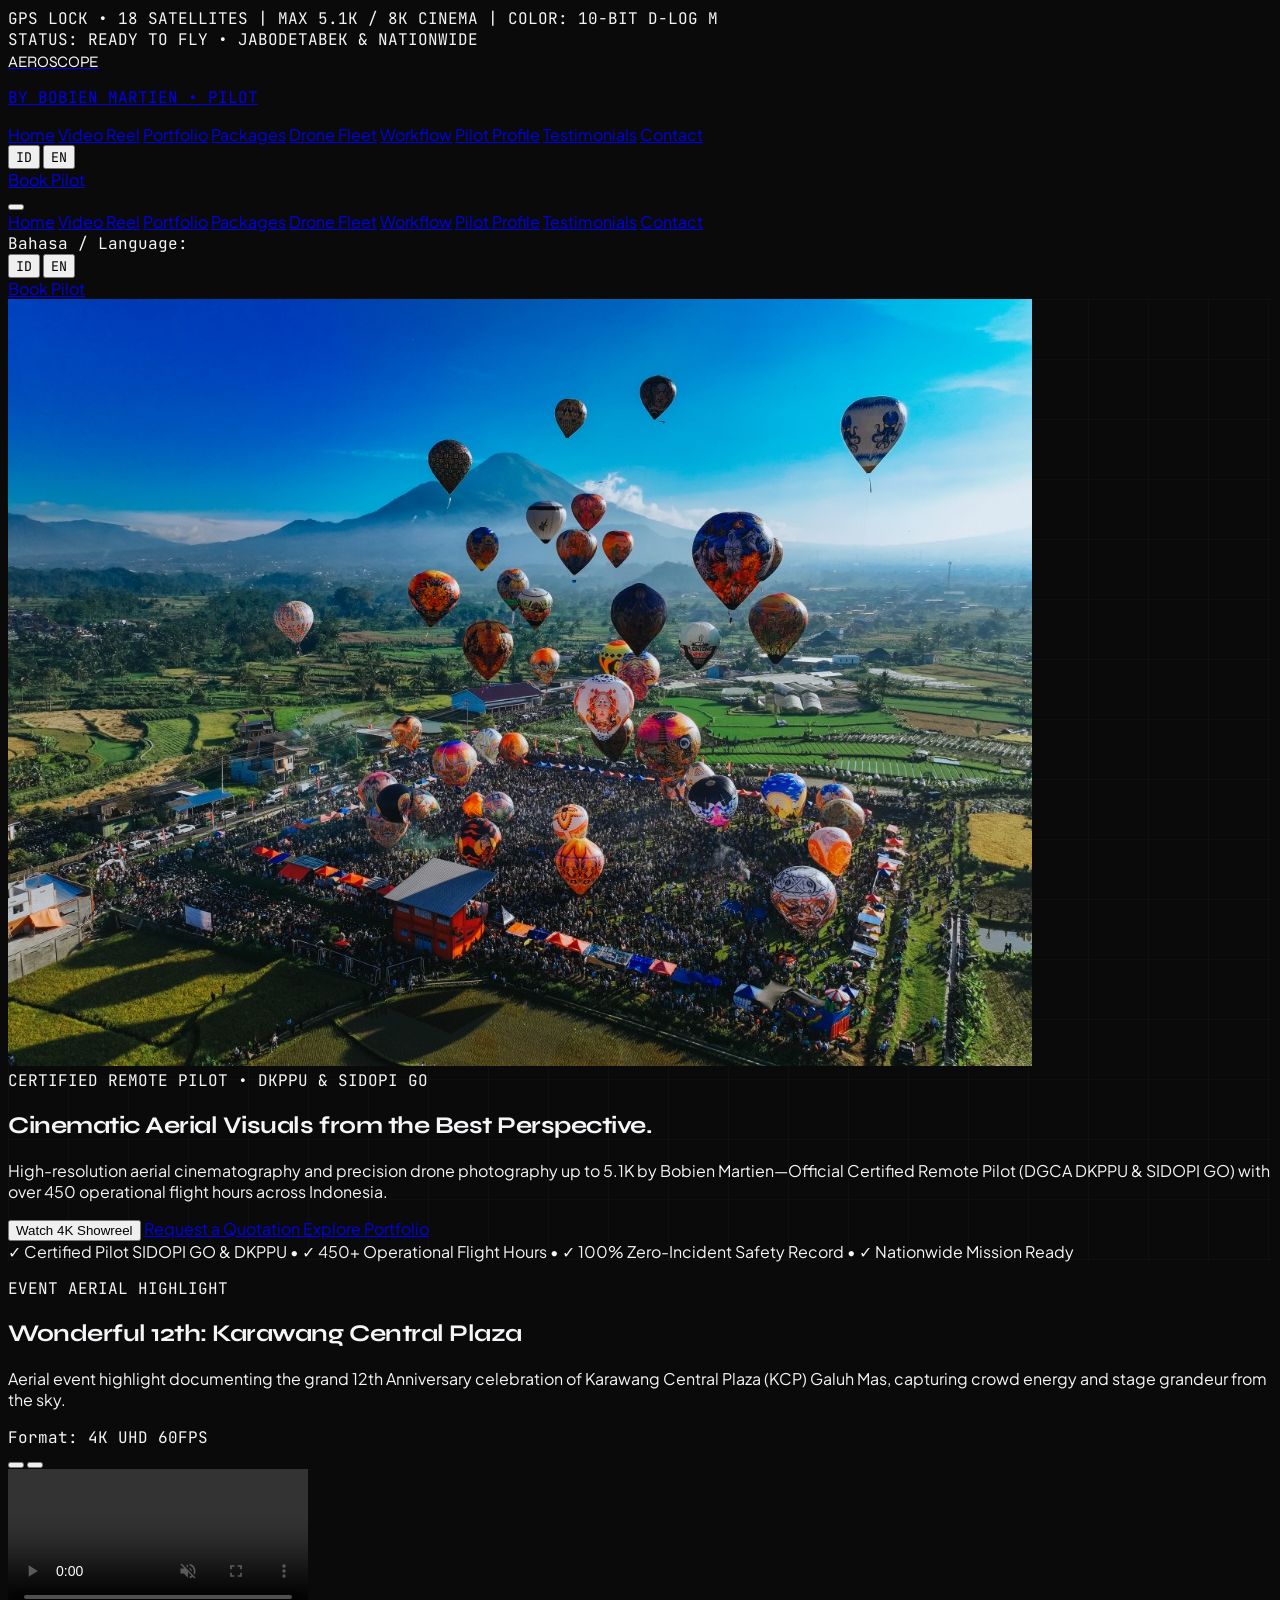
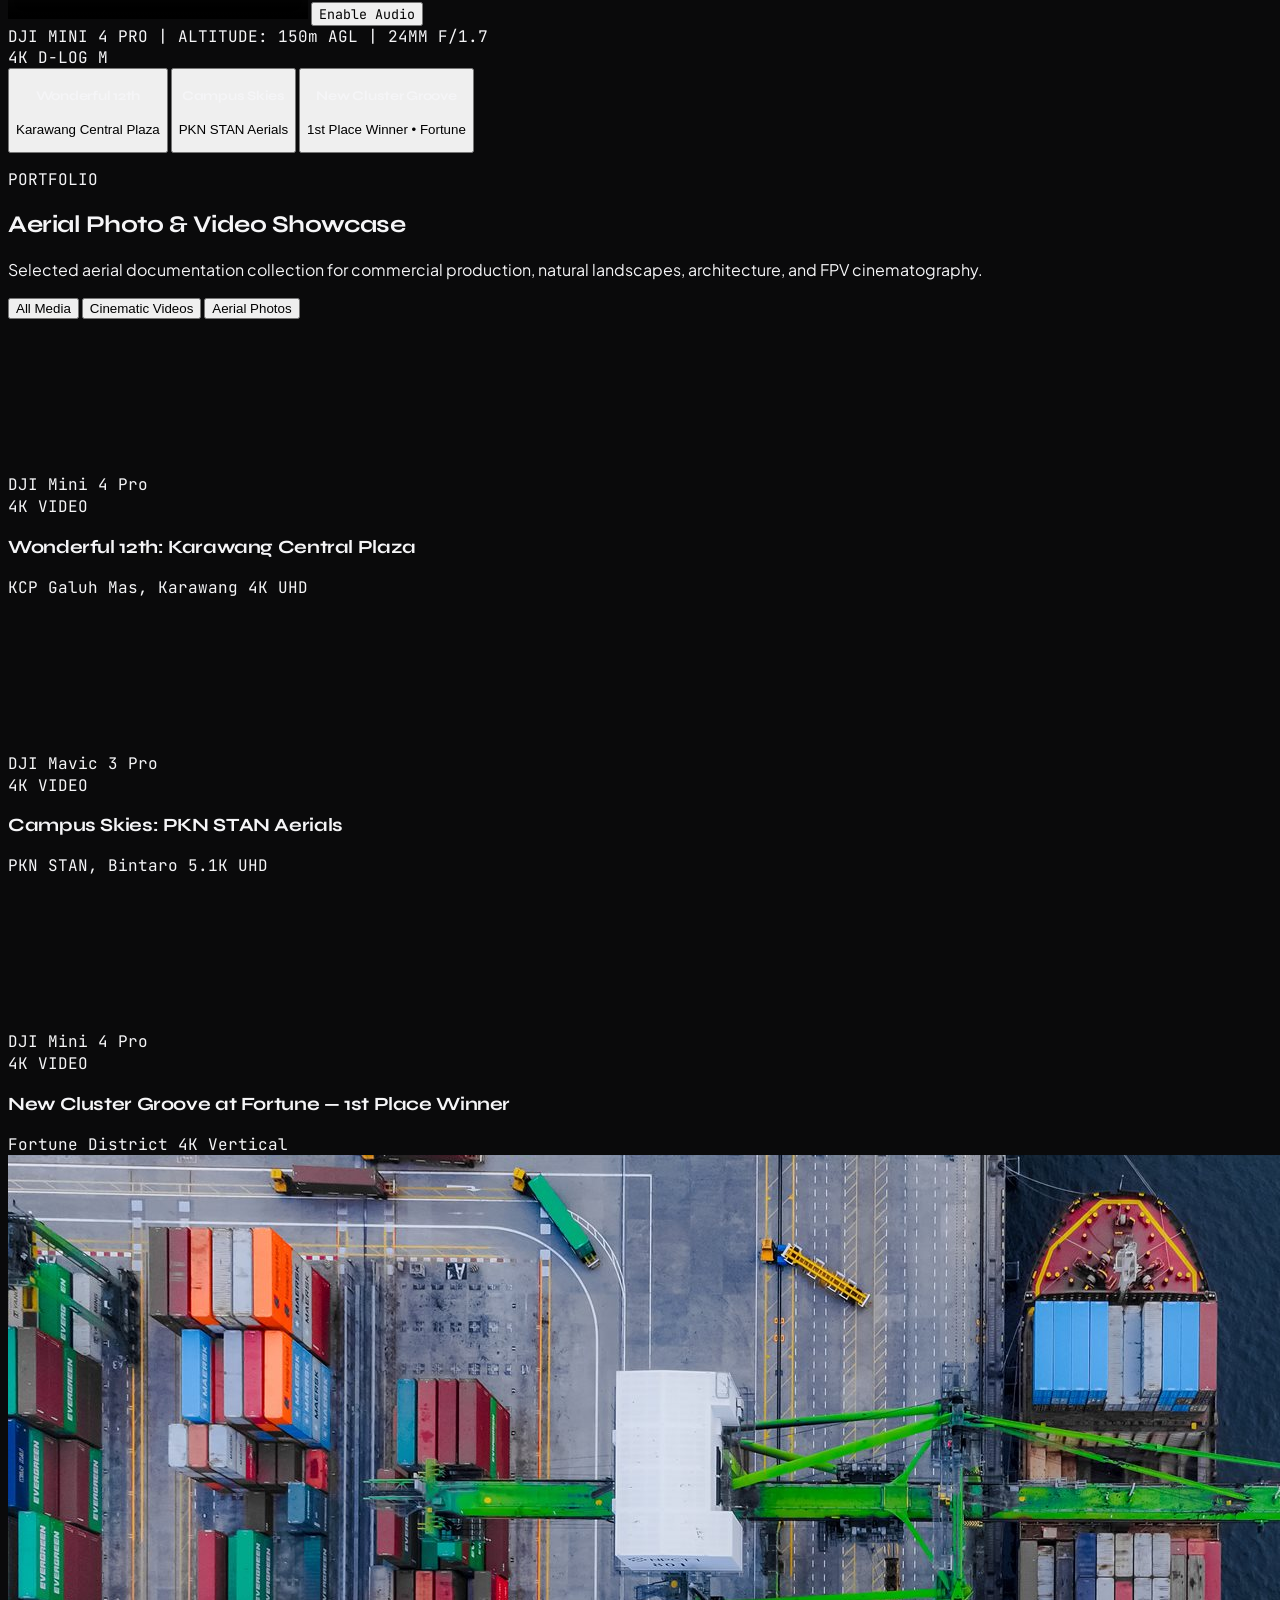
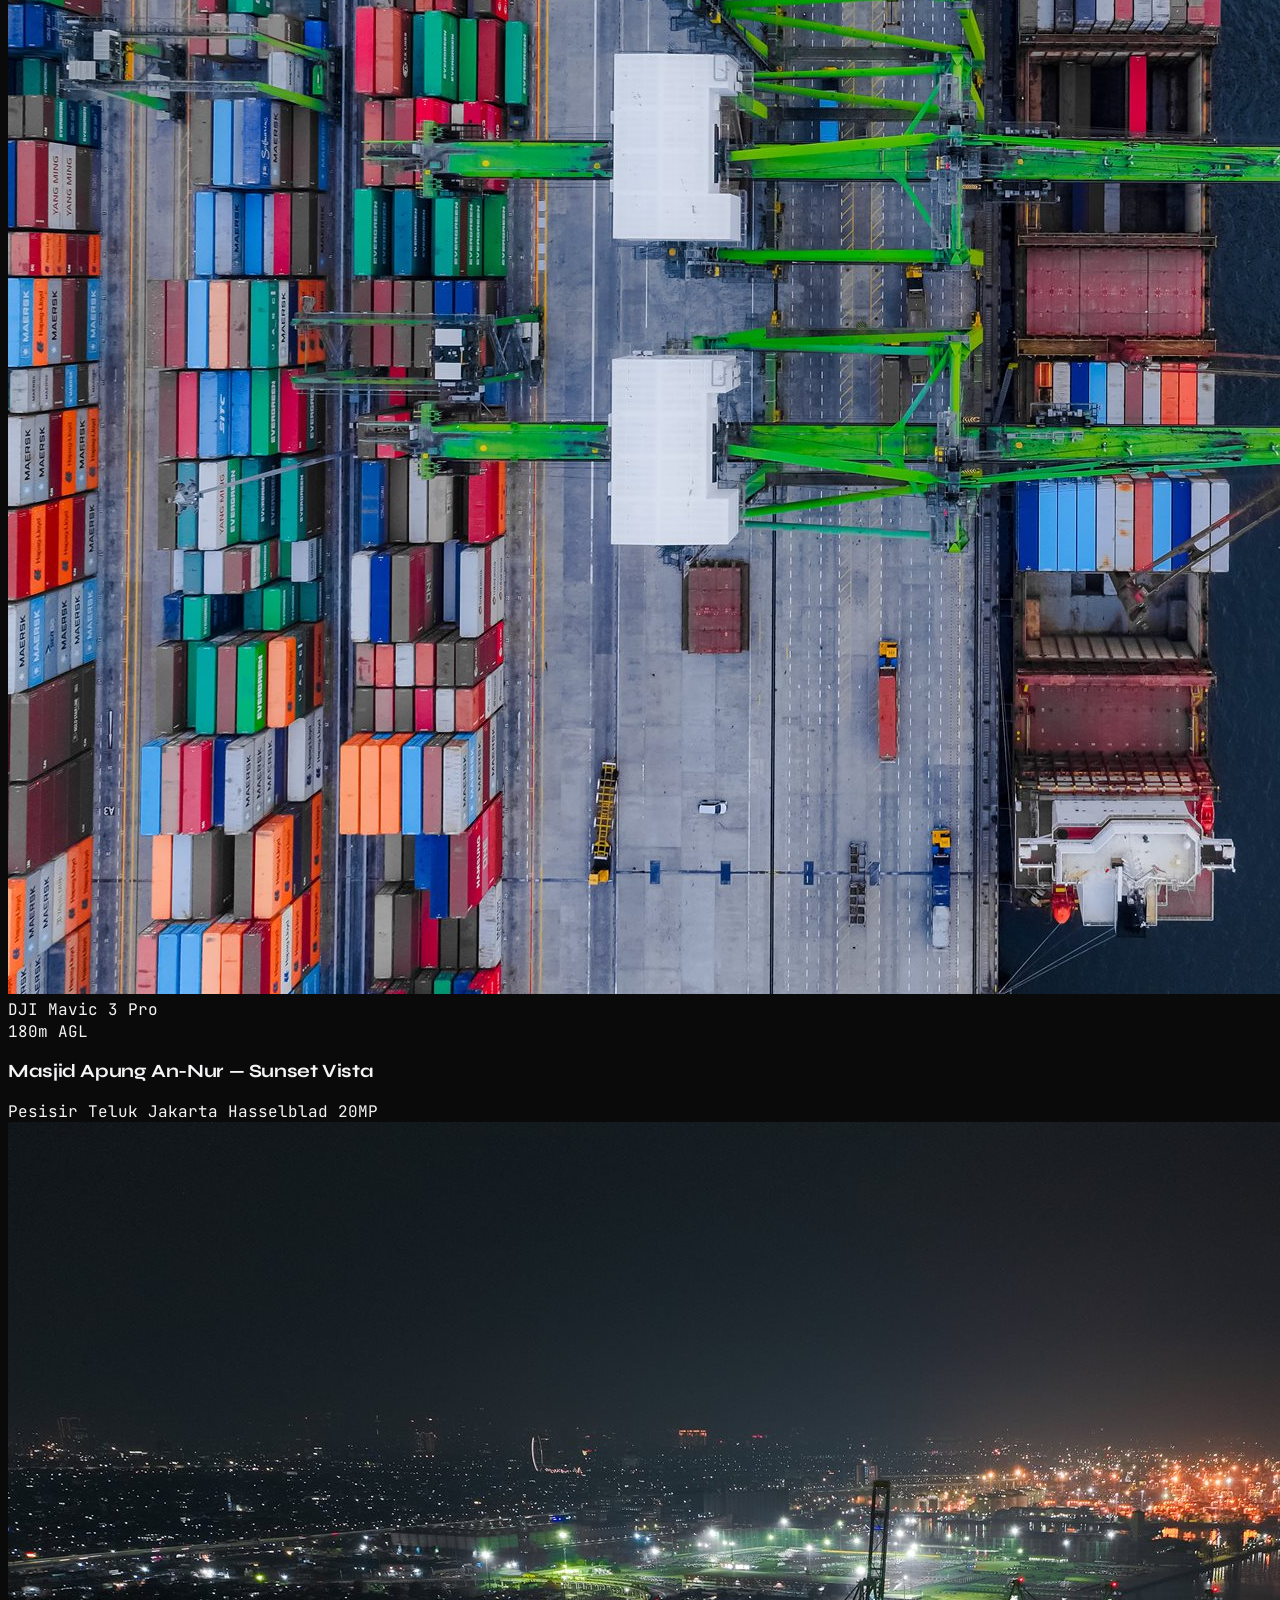
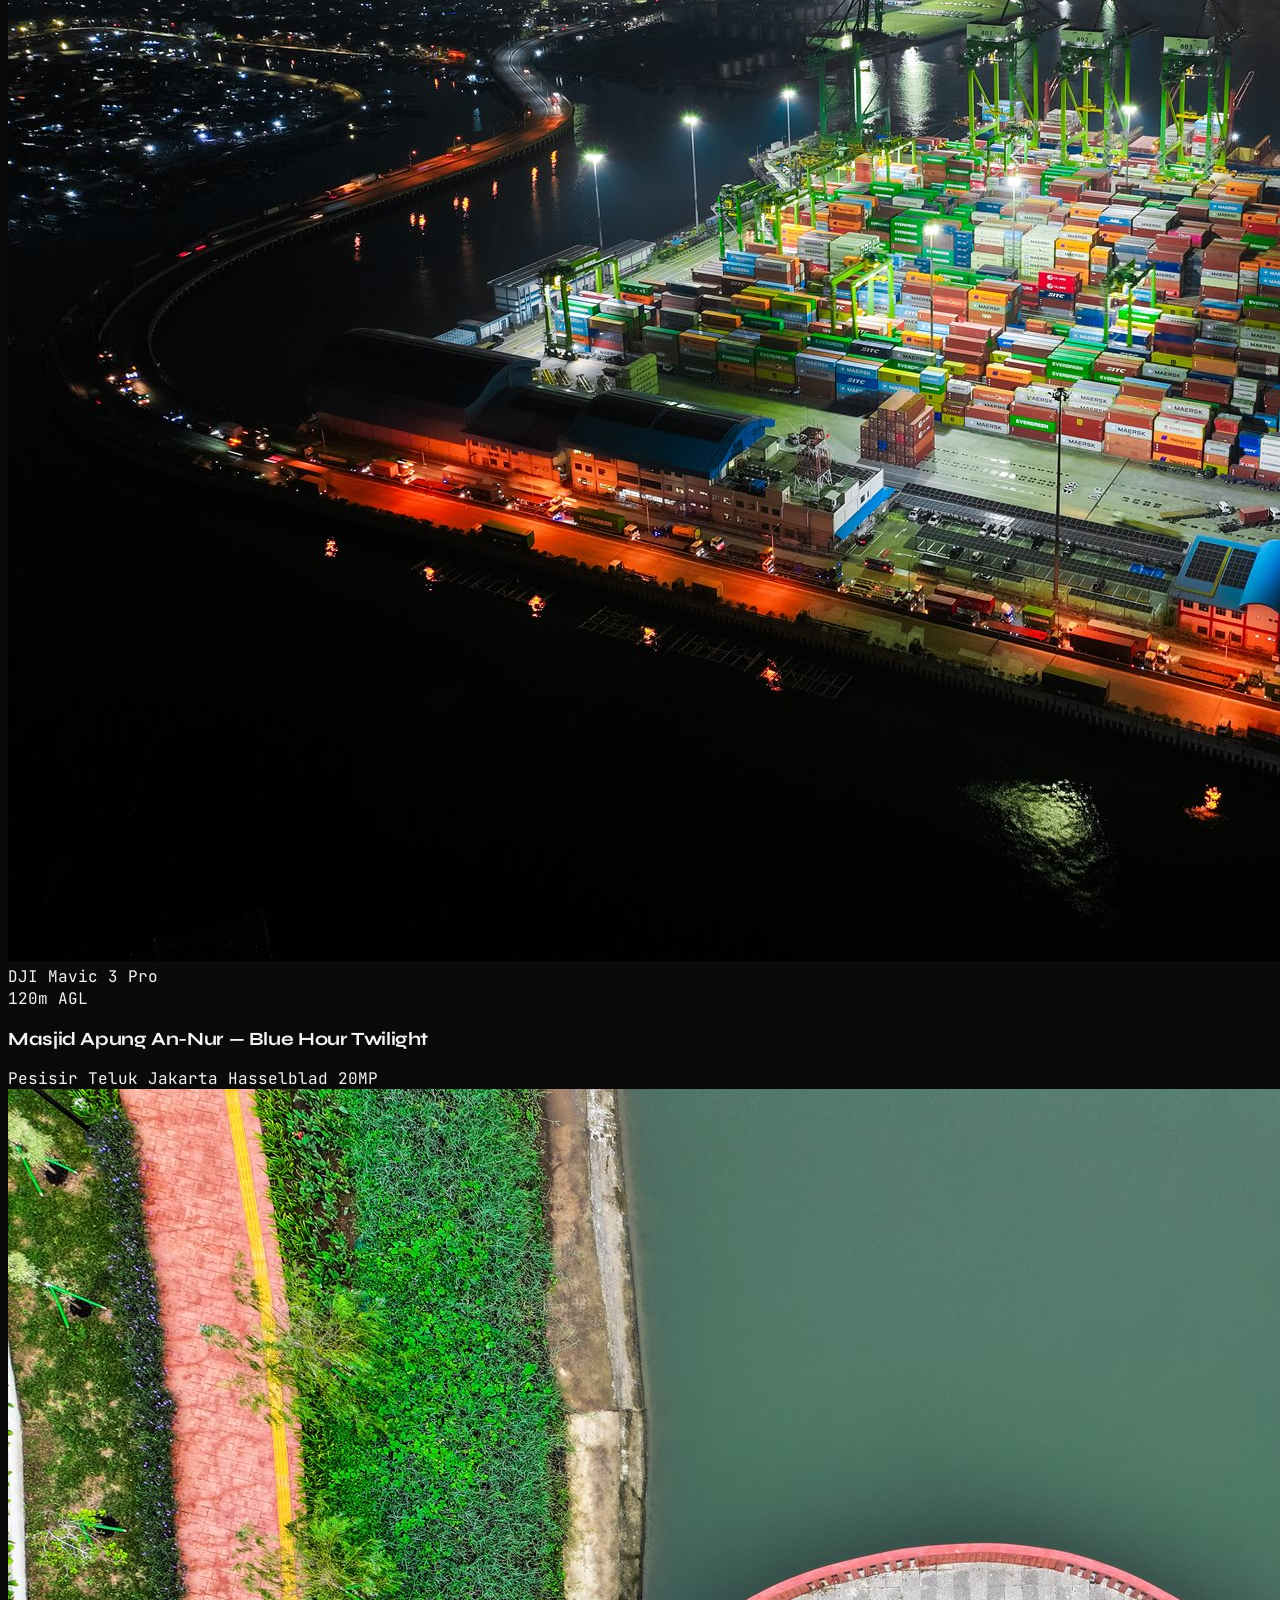
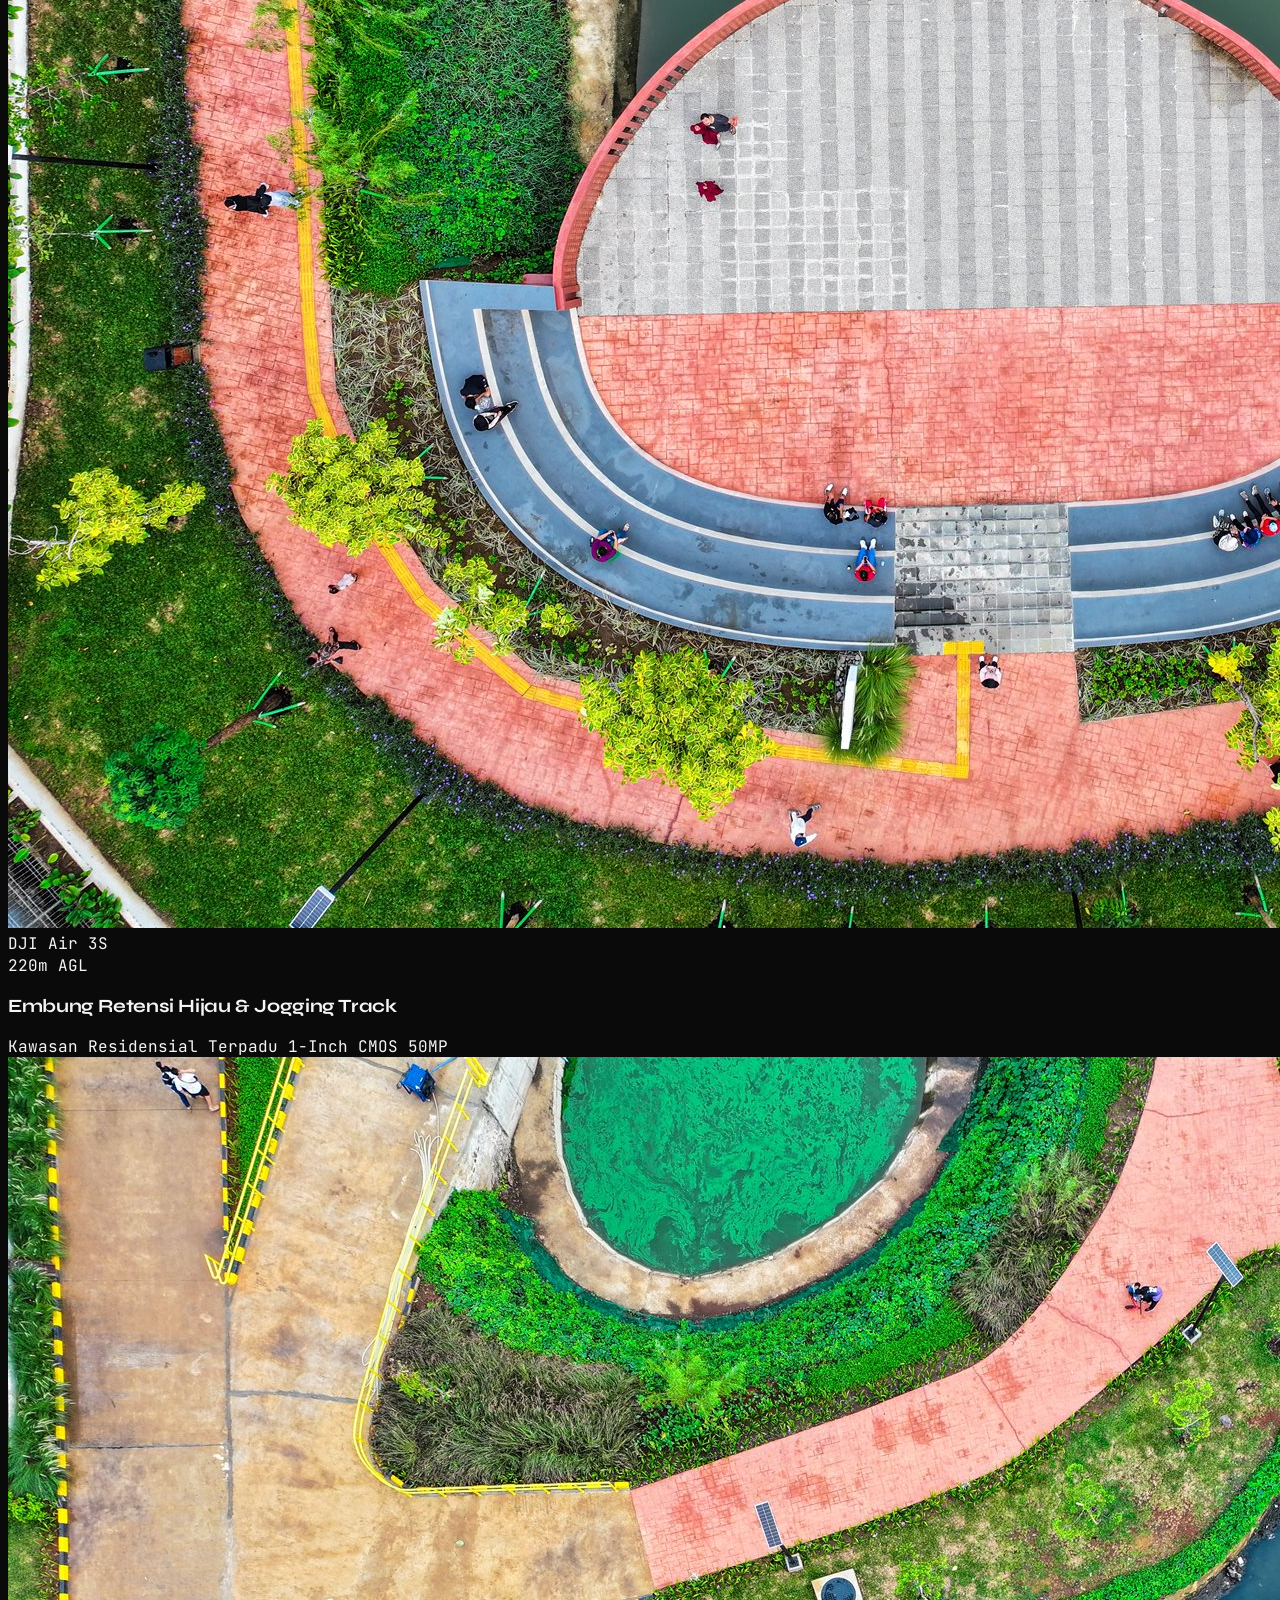
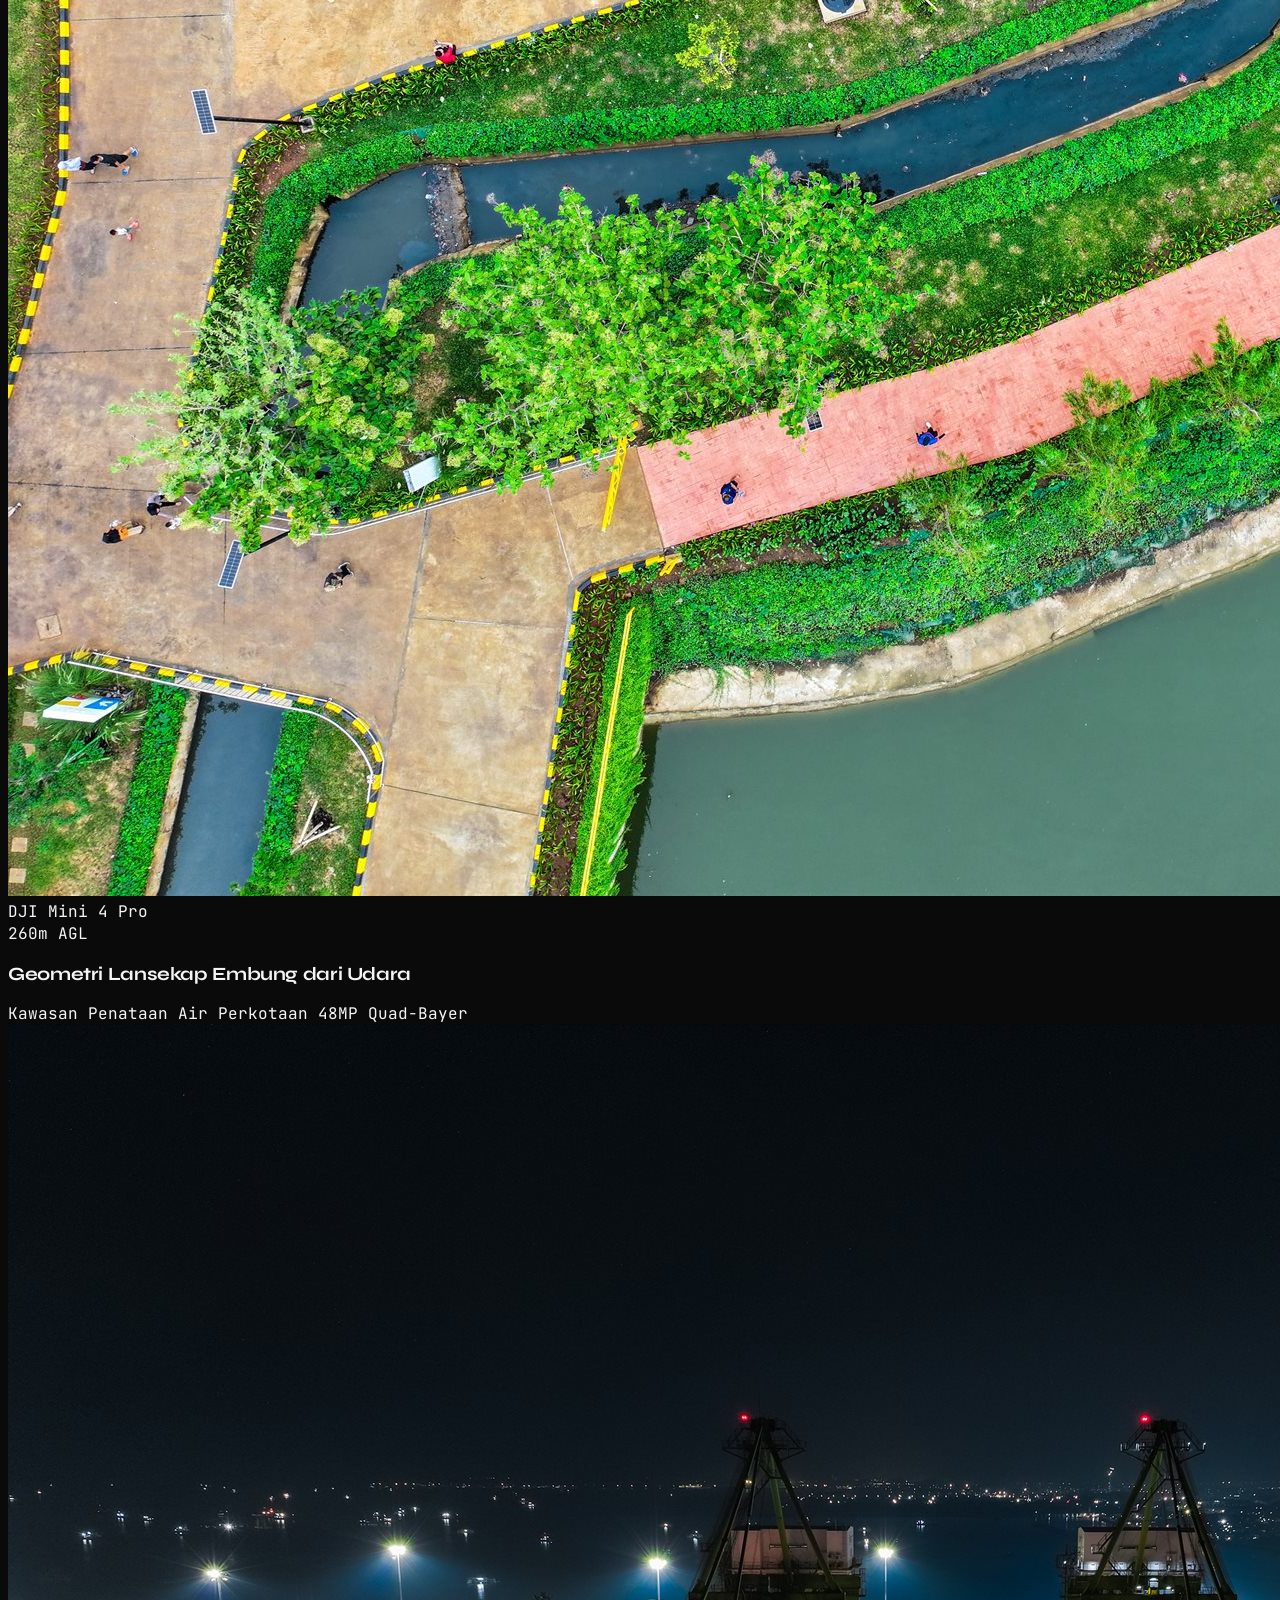
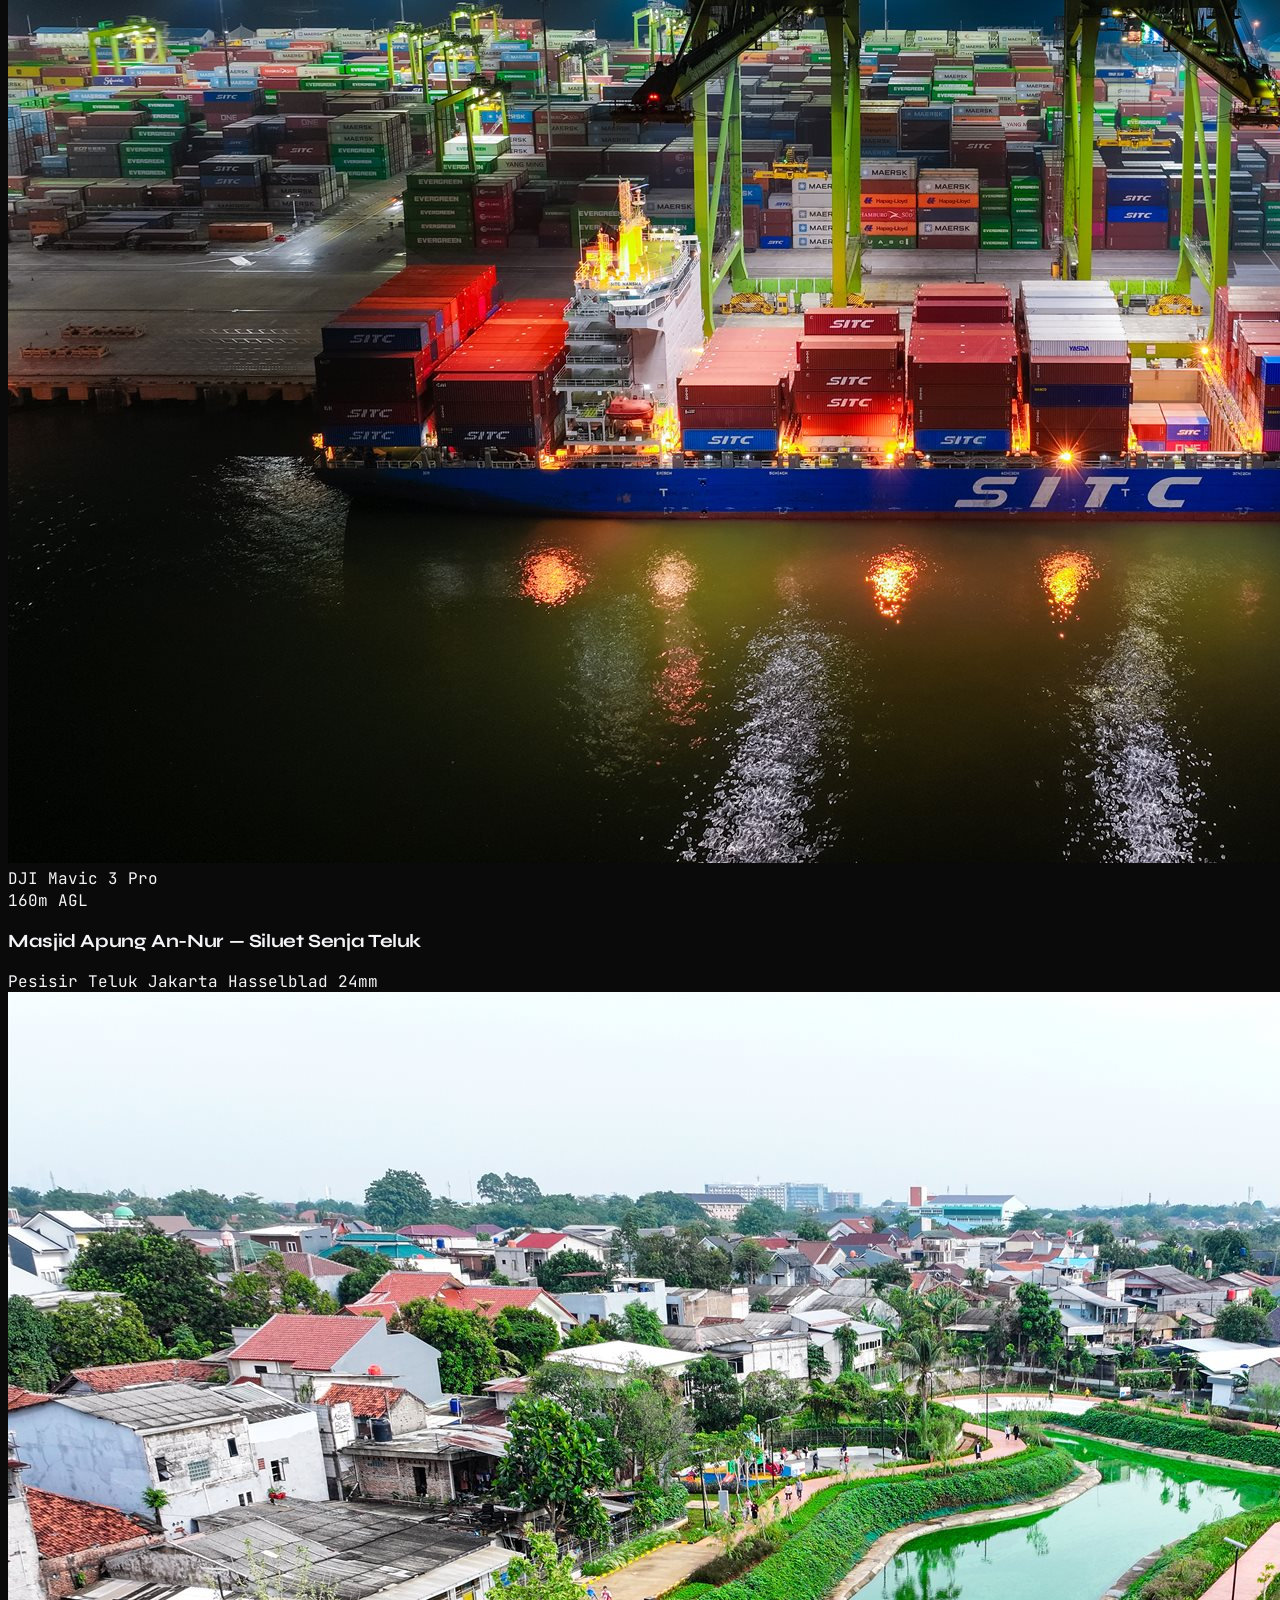
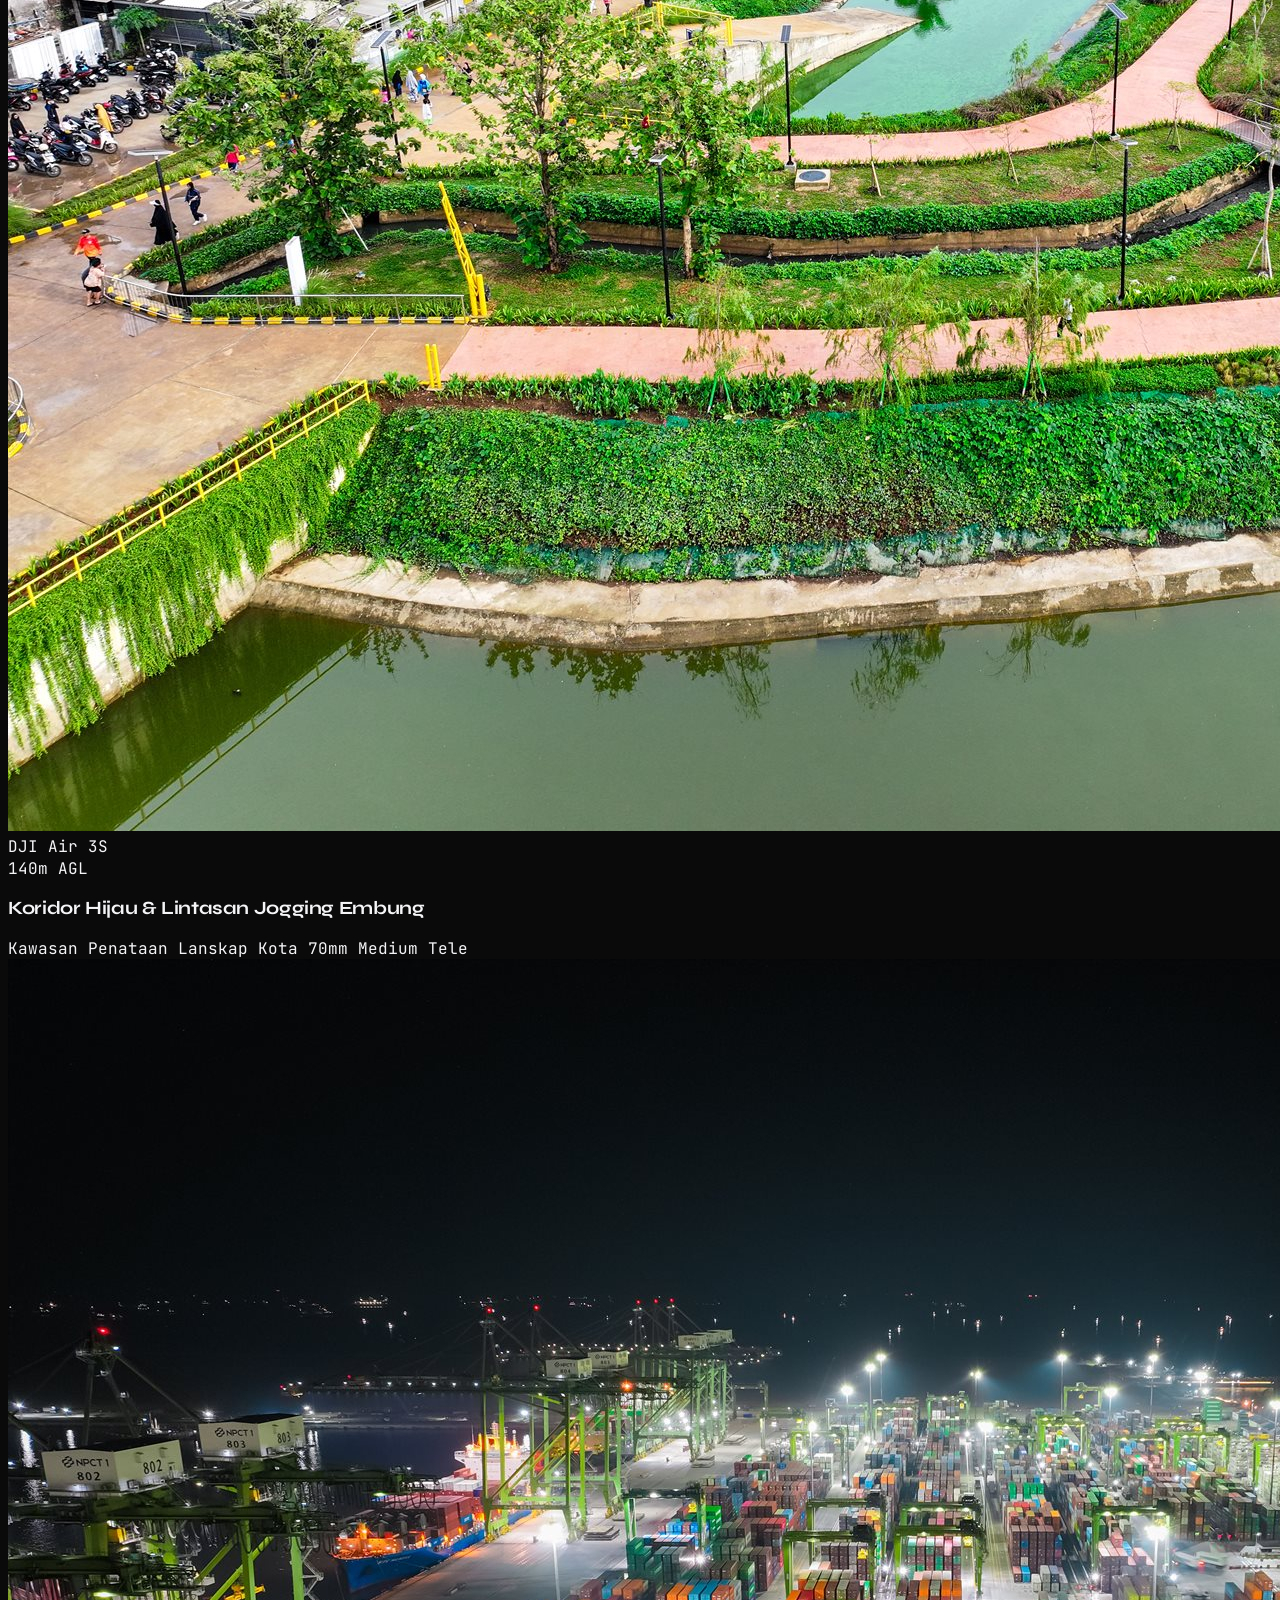
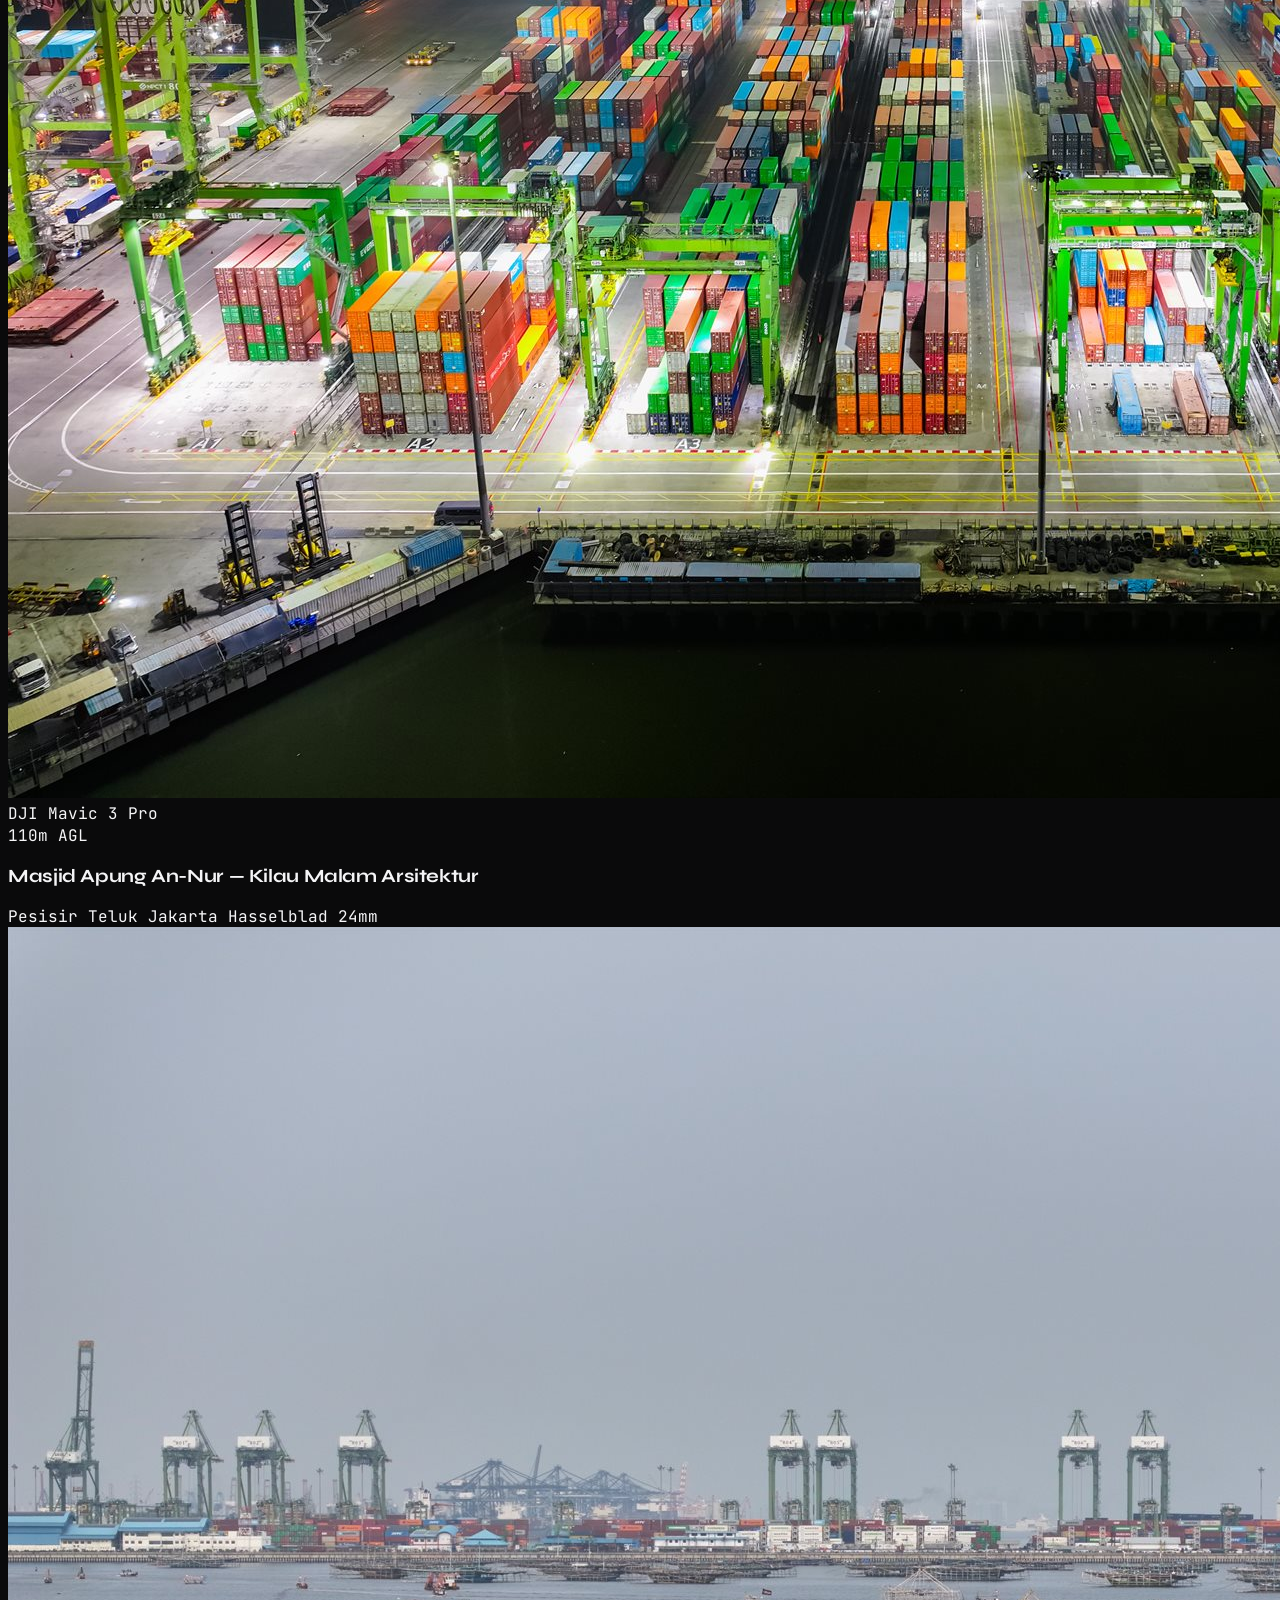
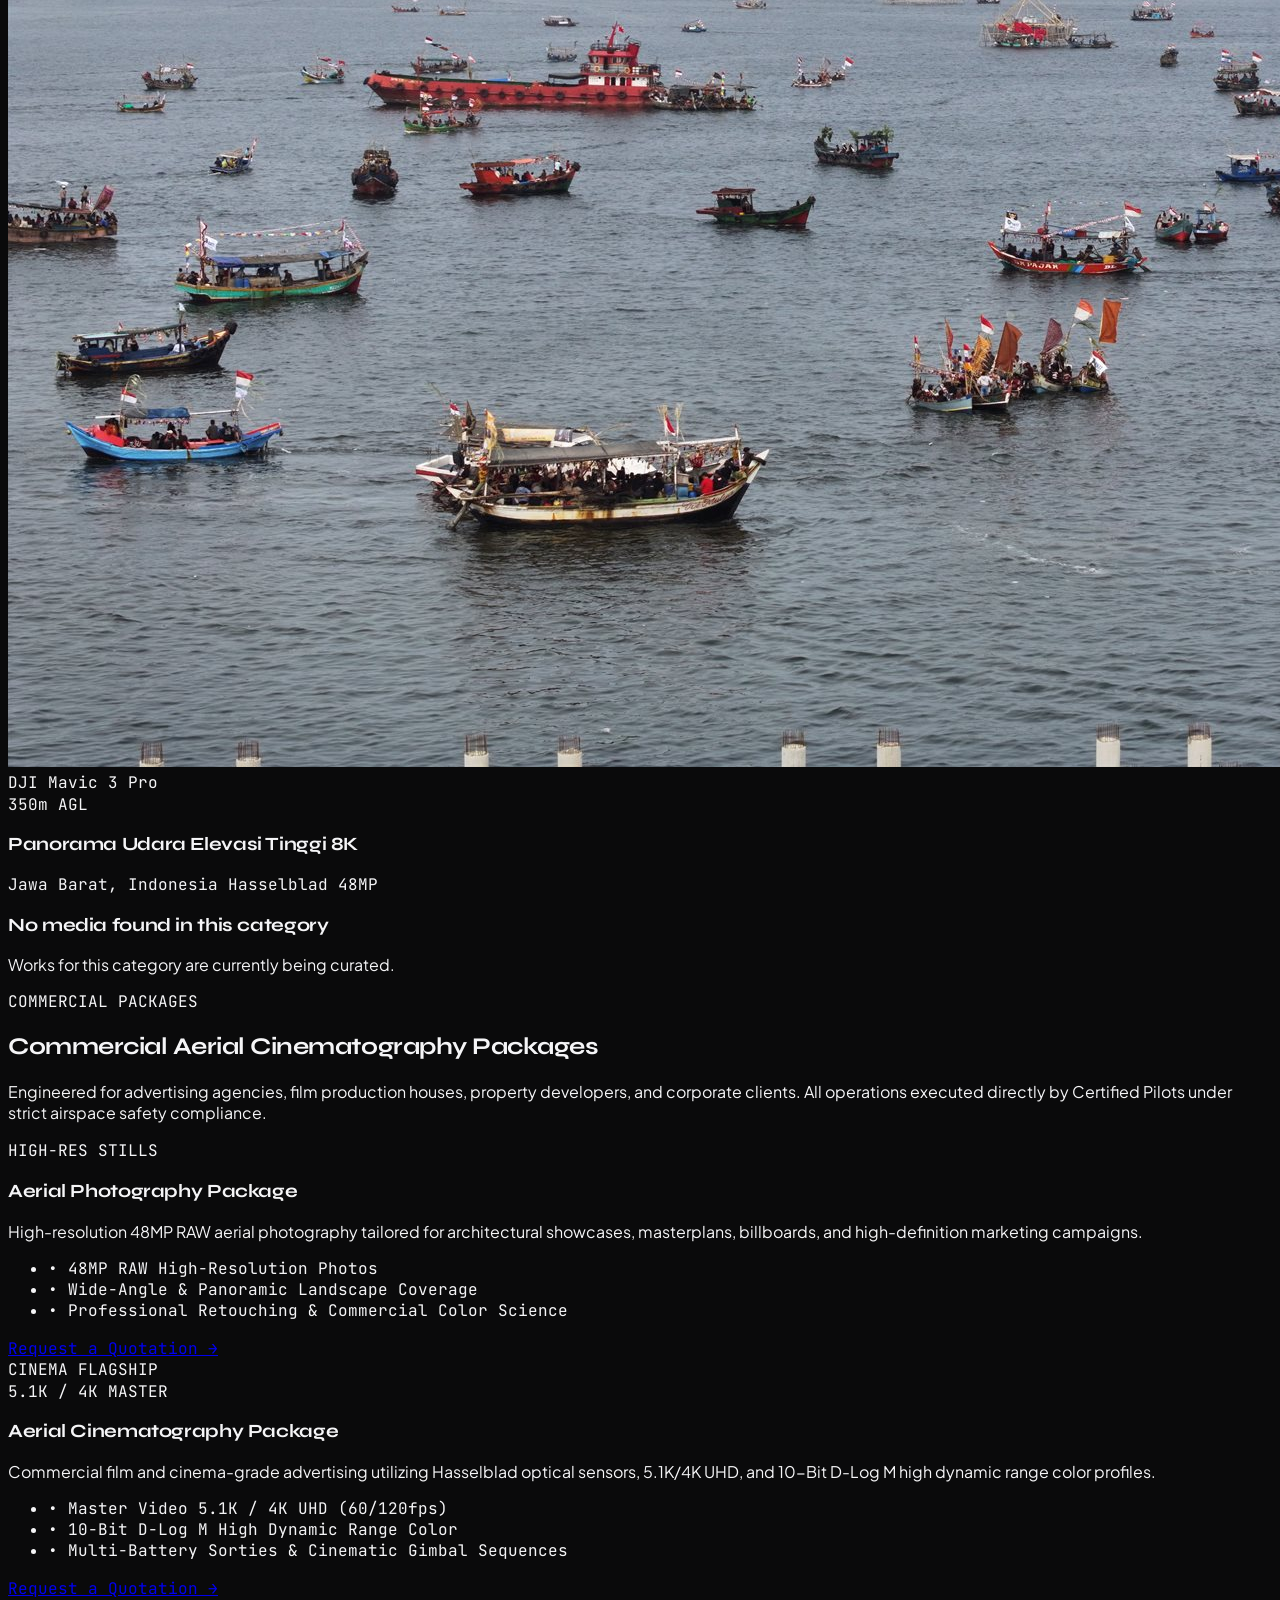
==== commit b8e86064: "feat(cms): add full editability for Testimoni, Legalitas & Registrasi DKPPU/SIDOPI, and Paket Komers" ====
--- a/index.html
+++ b/index.html
@@ -451,18 +451,18 @@
               <span class="w-12 h-12 rounded-lg bg-[#0A0A0B] border border-[#262629] flex items-center justify-center text-[#EAB308] group-hover:scale-110 transition-transform">
                 <i data-lucide="camera" class="w-6 h-6"></i>
               </span>
-              <span class="text-[10px] font-mono tracking-widest uppercase px-2.5 py-1 rounded bg-[#0A0A0B] border border-[#262629] text-[#9CA3AF]">
+              <span id="pkg-badge-0" class="text-[10px] font-mono tracking-widest uppercase px-2.5 py-1 rounded bg-[#0A0A0B] border border-[#262629] text-[#9CA3AF]">
                 HIGH-RES STILLS
               </span>
             </div>
-            <h3 class="text-xl font-bold font-heading text-[#F5F5F7] mb-3" data-i18n="pkg.p1_title">Aerial Photography Package</h3>
-            <p class="text-xs text-[#9CA3AF] leading-relaxed mb-6" data-i18n="pkg.p1_desc">
+            <h3 id="pkg-title-0" class="text-xl font-bold font-heading text-[#F5F5F7] mb-3" data-i18n="pkg.p1_title">Aerial Photography Package</h3>
+            <p id="pkg-desc-0" class="text-xs text-[#9CA3AF] leading-relaxed mb-6" data-i18n="pkg.p1_desc">
               High-resolution 48MP RAW aerial photography tailored for architectural showcases, masterplans, billboards, and high-definition marketing campaigns.
             </p>
             <ul class="space-y-3 text-xs text-[#F5F5F7]/85 font-mono pt-4 border-t border-[#262629]">
-              <li class="flex items-center gap-2"><span class="text-[#EAB308]">•</span> <span data-i18n="pkg.p1_f1">48MP RAW High-Resolution Photos</span></li>
-              <li class="flex items-center gap-2"><span class="text-[#EAB308]">•</span> <span data-i18n="pkg.p1_f2">Wide-Angle &amp; Panoramic Landscape Coverage</span></li>
-              <li class="flex items-center gap-2"><span class="text-[#EAB308]">•</span> <span data-i18n="pkg.p1_f3">Professional Retouching &amp; Commercial Color Science</span></li>
+              <li class="flex items-center gap-2"><span class="text-[#EAB308]">•</span> <span id="pkg-d1-0" data-i18n="pkg.p1_f1">48MP RAW High-Resolution Photos</span></li>
+              <li class="flex items-center gap-2"><span class="text-[#EAB308]">•</span> <span id="pkg-d2-0" data-i18n="pkg.p1_f2">Wide-Angle &amp; Panoramic Landscape Coverage</span></li>
+              <li class="flex items-center gap-2"><span class="text-[#EAB308]">•</span> <span id="pkg-d3-0" data-i18n="pkg.p1_f3">Professional Retouching &amp; Commercial Color Science</span></li>
             </ul>
           </div>
           <div class="pt-8">
@@ -482,18 +482,18 @@
               <span class="w-12 h-12 rounded-lg bg-[#0A0A0B] border border-[#262629] flex items-center justify-center text-[#EAB308] group-hover:scale-110 transition-transform">
                 <i data-lucide="video" class="w-6 h-6"></i>
               </span>
-              <span class="text-[10px] font-mono tracking-widest uppercase px-2.5 py-1 rounded bg-[#0A0A0B] border border-[#262629] text-[#EAB308]">
+              <span id="pkg-badge-1" class="text-[10px] font-mono tracking-widest uppercase px-2.5 py-1 rounded bg-[#0A0A0B] border border-[#262629] text-[#EAB308]">
                 5.1K / 4K MASTER
               </span>
             </div>
-            <h3 class="text-xl font-bold font-heading text-[#F5F5F7] mb-3" data-i18n="pkg.p2_title">Aerial Cinematography Package</h3>
-            <p class="text-xs text-[#9CA3AF] leading-relaxed mb-6" data-i18n="pkg.p2_desc">
+            <h3 id="pkg-title-1" class="text-xl font-bold font-heading text-[#F5F5F7] mb-3" data-i18n="pkg.p2_title">Aerial Cinematography Package</h3>
+            <p id="pkg-desc-1" class="text-xs text-[#9CA3AF] leading-relaxed mb-6" data-i18n="pkg.p2_desc">
               Commercial film and cinema-grade advertising utilizing Hasselblad optical sensors, 5.1K/4K UHD, and 10-Bit D-Log M high dynamic range color profiles.
             </p>
             <ul class="space-y-3 text-xs text-[#F5F5F7]/85 font-mono pt-4 border-t border-[#262629]">
-              <li class="flex items-center gap-2"><span class="text-[#EAB308]">•</span> <span data-i18n="pkg.p2_f1">Master Video 5.1K / 4K UHD (60/120fps)</span></li>
-              <li class="flex items-center gap-2"><span class="text-[#EAB308]">•</span> <span data-i18n="pkg.p2_f2">10-Bit D-Log M High Dynamic Range Color</span></li>
-              <li class="flex items-center gap-2"><span class="text-[#EAB308]">•</span> <span data-i18n="pkg.p2_f3">Multi-Battery Sorties &amp; Cinematic Gimbal Sequences</span></li>
+              <li class="flex items-center gap-2"><span class="text-[#EAB308]">•</span> <span id="pkg-d1-1" data-i18n="pkg.p2_f1">Master Video 5.1K / 4K UHD (60/120fps)</span></li>
+              <li class="flex items-center gap-2"><span class="text-[#EAB308]">•</span> <span id="pkg-d2-1" data-i18n="pkg.p2_f2">10-Bit D-Log M High Dynamic Range Color</span></li>
+              <li class="flex items-center gap-2"><span class="text-[#EAB308]">•</span> <span id="pkg-d3-1" data-i18n="pkg.p2_f3">Multi-Battery Sorties &amp; Cinematic Gimbal Sequences</span></li>
             </ul>
           </div>
           <div class="pt-8">
@@ -510,18 +510,18 @@
               <span class="w-12 h-12 rounded-lg bg-[#0A0A0B] border border-[#262629] flex items-center justify-center text-[#EAB308] group-hover:scale-110 transition-transform">
                 <i data-lucide="zap" class="w-6 h-6"></i>
               </span>
-              <span class="text-[10px] font-mono tracking-widest uppercase px-2.5 py-1 rounded bg-[#0A0A0B] border border-[#262629] text-[#9CA3AF]">
+              <span id="pkg-badge-2" class="text-[10px] font-mono tracking-widest uppercase px-2.5 py-1 rounded bg-[#0A0A0B] border border-[#262629] text-[#9CA3AF]">
                 ONE-PUSH ACRO
               </span>
             </div>
-            <h3 class="text-xl font-bold font-heading text-[#F5F5F7] mb-3" data-i18n="pkg.p3_title">FPV Cinematic Package</h3>
-            <p class="text-xs text-[#9CA3AF] leading-relaxed mb-6" data-i18n="pkg.p3_desc">
+            <h3 id="pkg-title-2" class="text-xl font-bold font-heading text-[#F5F5F7] mb-3" data-i18n="pkg.p3_title">FPV Cinematic Package</h3>
+            <p id="pkg-desc-2" class="text-xs text-[#9CA3AF] leading-relaxed mb-6" data-i18n="pkg.p3_desc">
               Dynamic high-speed visuals, building and cliff dives, automotive chase sequences, and controlled indoor fly-throughs with enclosed propeller units.
             </p>
             <ul class="space-y-3 text-xs text-[#F5F5F7]/85 font-mono pt-4 border-t border-[#262629]">
-              <li class="flex items-center gap-2"><span class="text-[#EAB308]">•</span> <span data-i18n="pkg.p3_f1">One-Push ACRO Dynamic Cinematic Maneuvers</span></li>
-              <li class="flex items-center gap-2"><span class="text-[#EAB308]">•</span> <span data-i18n="pkg.p3_f2">155° Ultra-Wide FOV with RockSteady 3.0+</span></li>
-              <li class="flex items-center gap-2"><span class="text-[#EAB308]">•</span> <span data-i18n="pkg.p3_f3">Confined Space &amp; Controlled Indoor Operations</span></li>
+              <li class="flex items-center gap-2"><span class="text-[#EAB308]">•</span> <span id="pkg-d1-2" data-i18n="pkg.p3_f1">One-Push ACRO Dynamic Cinematic Maneuvers</span></li>
+              <li class="flex items-center gap-2"><span class="text-[#EAB308]">•</span> <span id="pkg-d2-2" data-i18n="pkg.p3_f2">155° Ultra-Wide FOV with RockSteady 3.0+</span></li>
+              <li class="flex items-center gap-2"><span class="text-[#EAB308]">•</span> <span id="pkg-d3-2" data-i18n="pkg.p3_f3">Confined Space &amp; Controlled Indoor Operations</span></li>
             </ul>
           </div>
           <div class="pt-8">
@@ -538,18 +538,18 @@
               <span class="w-12 h-12 rounded-lg bg-[#0A0A0B] border border-[#262629] flex items-center justify-center text-[#EAB308] group-hover:scale-110 transition-transform">
                 <i data-lucide="home" class="w-6 h-6"></i>
               </span>
-              <span class="text-[10px] font-mono tracking-widest uppercase px-2.5 py-1 rounded bg-[#0A0A0B] border border-[#262629] text-[#9CA3AF]">
+              <span id="pkg-badge-3" class="text-[10px] font-mono tracking-widest uppercase px-2.5 py-1 rounded bg-[#0A0A0B] border border-[#262629] text-[#9CA3AF]">
                 HORIZONTAL + VERTICAL
               </span>
             </div>
-            <h3 class="text-xl font-bold font-heading text-[#F5F5F7] mb-3" data-i18n="pkg.p4_title">Real Estate &amp; Property Showcase</h3>
-            <p class="text-xs text-[#9CA3AF] leading-relaxed mb-6" data-i18n="pkg.p4_desc">
+            <h3 id="pkg-title-3" class="text-xl font-bold font-heading text-[#F5F5F7] mb-3" data-i18n="pkg.p4_title">Real Estate &amp; Property Showcase</h3>
+            <p id="pkg-desc-3" class="text-xs text-[#9CA3AF] leading-relaxed mb-6" data-i18n="pkg.p4_desc">
               Comprehensive visual documentation for luxury developments, commercial clusters, and masterplans with horizontal 4K &amp; vertical 9:16 social formats.
             </p>
             <ul class="space-y-3 text-xs text-[#F5F5F7]/85 font-mono pt-4 border-t border-[#262629]">
-              <li class="flex items-center gap-2"><span class="text-[#EAB308]">•</span> <span data-i18n="pkg.p4_f1">Facility Highlights &amp; Environmental Connectivity</span></li>
-              <li class="flex items-center gap-2"><span class="text-[#EAB308]">•</span> <span data-i18n="pkg.p4_f2">Master 4K + Vertical 9:16 Format for Instagram Reels</span></li>
-              <li class="flex items-center gap-2"><span class="text-[#EAB308]">•</span> <span data-i18n="pkg.p4_f3">Golden Hour &amp; Sunset Dramatic Lighting Sessions</span></li>
+              <li class="flex items-center gap-2"><span class="text-[#EAB308]">•</span> <span id="pkg-d1-3" data-i18n="pkg.p4_f1">Facility Highlights &amp; Environmental Connectivity</span></li>
+              <li class="flex items-center gap-2"><span class="text-[#EAB308]">•</span> <span id="pkg-d2-3" data-i18n="pkg.p4_f2">Master 4K + Vertical 9:16 Format for Instagram Reels</span></li>
+              <li class="flex items-center gap-2"><span class="text-[#EAB308]">•</span> <span id="pkg-d3-3" data-i18n="pkg.p4_f3">Golden Hour &amp; Sunset Dramatic Lighting Sessions</span></li>
             </ul>
           </div>
           <div class="pt-8">
@@ -566,18 +566,18 @@
               <span class="w-12 h-12 rounded-lg bg-[#0A0A0B] border border-[#262629] flex items-center justify-center text-[#EAB308] group-hover:scale-110 transition-transform">
                 <i data-lucide="building-2" class="w-6 h-6"></i>
               </span>
-              <span class="text-[10px] font-mono tracking-widest uppercase px-2.5 py-1 rounded bg-[#0A0A0B] border border-[#262629] text-[#9CA3AF]">
+              <span id="pkg-badge-4" class="text-[10px] font-mono tracking-widest uppercase px-2.5 py-1 rounded bg-[#0A0A0B] border border-[#262629] text-[#9CA3AF]">
                 SAFETY &amp; PROGRESS
               </span>
             </div>
-            <h3 class="text-xl font-bold font-heading text-[#F5F5F7] mb-3" data-i18n="pkg.p5_title">Corporate &amp; Industrial Documentation</h3>
-            <p class="text-xs text-[#9CA3AF] leading-relaxed mb-6" data-i18n="pkg.p5_desc">
+            <h3 id="pkg-title-4" class="text-xl font-bold font-heading text-[#F5F5F7] mb-3" data-i18n="pkg.p5_title">Corporate &amp; Industrial Documentation</h3>
+            <p id="pkg-desc-4" class="text-xs text-[#9CA3AF] leading-relaxed mb-6" data-i18n="pkg.p5_desc">
               Factory facility coverage, infrastructure progress tracking, asset visual audit, and corporate profile videos under strict industrial safety protocols.
             </p>
             <ul class="space-y-3 text-xs text-[#F5F5F7]/85 font-mono pt-4 border-t border-[#262629]">
-              <li class="flex items-center gap-2"><span class="text-[#EAB308]">•</span> <span data-i18n="pkg.p5_f1">Industrial Safety PPE &amp; Risk Protocol Compliance</span></li>
-              <li class="flex items-center gap-2"><span class="text-[#EAB308]">•</span> <span data-i18n="pkg.p5_f2">Periodic Infrastructure Progress Tracking</span></li>
-              <li class="flex items-center gap-2"><span class="text-[#EAB308]">•</span> <span data-i18n="pkg.p5_f3">Official SIDOPI GO &amp; DGCA Airspace Clearance</span></li>
+              <li class="flex items-center gap-2"><span class="text-[#EAB308]">•</span> <span id="pkg-d1-4" data-i18n="pkg.p5_f1">Industrial Safety PPE &amp; Risk Protocol Compliance</span></li>
+              <li class="flex items-center gap-2"><span class="text-[#EAB308]">•</span> <span id="pkg-d2-4" data-i18n="pkg.p5_f2">Periodic Infrastructure Progress Tracking</span></li>
+              <li class="flex items-center gap-2"><span class="text-[#EAB308]">•</span> <span id="pkg-d3-4" data-i18n="pkg.p5_f3">Official SIDOPI GO &amp; DGCA Airspace Clearance</span></li>
             </ul>
           </div>
           <div class="pt-8">
@@ -594,18 +594,18 @@
               <span class="w-12 h-12 rounded-lg bg-[#0A0A0B] border border-[#262629] flex items-center justify-center text-[#EAB308] group-hover:scale-110 transition-transform">
                 <i data-lucide="calendar" class="w-6 h-6"></i>
               </span>
-              <span class="text-[10px] font-mono tracking-widest uppercase px-2.5 py-1 rounded bg-[#0A0A0B] border border-[#262629] text-[#9CA3AF]">
+              <span id="pkg-badge-5" class="text-[10px] font-mono tracking-widest uppercase px-2.5 py-1 rounded bg-[#0A0A0B] border border-[#262629] text-[#9CA3AF]">
                 MASS GATHERINGS
               </span>
             </div>
-            <h3 class="text-xl font-bold font-heading text-[#F5F5F7] mb-3" data-i18n="pkg.p6_title">Event &amp; Festival Coverage</h3>
-            <p class="text-xs text-[#9CA3AF] leading-relaxed mb-6" data-i18n="pkg.p6_desc">
+            <h3 id="pkg-title-5" class="text-xl font-bold font-heading text-[#F5F5F7] mb-3" data-i18n="pkg.p6_title">Event &amp; Festival Coverage</h3>
+            <p id="pkg-desc-5" class="text-xs text-[#9CA3AF] leading-relaxed mb-6" data-i18n="pkg.p6_desc">
               Aerial coverage for music festivals, outdoor concerts, sports tournaments, and large-scale gatherings with active crowd risk mitigation.
             </p>
             <ul class="space-y-3 text-xs text-[#F5F5F7]/85 font-mono pt-4 border-t border-[#262629]">
-              <li class="flex items-center gap-2"><span class="text-[#EAB308]">•</span> <span data-i18n="pkg.p6_f1">Dynamic Crowd Perspectives &amp; Stage Grandeur Flow</span></li>
-              <li class="flex items-center gap-2"><span class="text-[#EAB308]">•</span> <span data-i18n="pkg.p6_f2">60-Second Social Ready Highlight Reel</span></li>
-              <li class="flex items-center gap-2"><span class="text-[#EAB308]">•</span> <span data-i18n="pkg.p6_f3">Airspace Authorization &amp; Safety Standby Crew</span></li>
+              <li class="flex items-center gap-2"><span class="text-[#EAB308]">•</span> <span id="pkg-d1-5" data-i18n="pkg.p6_f1">Dynamic Crowd Perspectives &amp; Stage Grandeur Flow</span></li>
+              <li class="flex items-center gap-2"><span class="text-[#EAB308]">•</span> <span id="pkg-d2-5" data-i18n="pkg.p6_f2">60-Second Social Ready Highlight Reel</span></li>
+              <li class="flex items-center gap-2"><span class="text-[#EAB308]">•</span> <span id="pkg-d3-5" data-i18n="pkg.p6_f3">Airspace Authorization &amp; Safety Standby Crew</span></li>
             </ul>
           </div>
           <div class="pt-8">
@@ -1132,8 +1132,8 @@
               <i data-lucide="shield-check" class="w-4 h-4"></i>
             </div>
             <div>
-              <h4 class="text-xs font-mono font-bold text-[#F5F5F7] tracking-wider uppercase" data-i18n="about.cert_card_title">OFFICIAL CREDENTIALS &amp; LICENSING</h4>
-              <p class="text-[11px] text-[#9CA3AF]" data-i18n="about.cert_card_sub">Ministry of Transportation Republic of Indonesia (DGCA)</p>
+              <h4 id="about-cert-card-title" class="text-xs font-mono font-bold text-[#F5F5F7] tracking-wider uppercase" data-i18n="about.cert_card_title">OFFICIAL CREDENTIALS &amp; LICENSING</h4>
+              <p id="about-cert-card-sub" class="text-[11px] text-[#9CA3AF]" data-i18n="about.cert_card_sub">Ministry of Transportation Republic of Indonesia (DGCA)</p>
             </div>
           </div>
 
@@ -1142,27 +1142,27 @@
             <div class="flex items-center justify-between p-2.5 rounded-lg bg-[#0A0A0B] border border-[#262629]">
               <div class="flex items-center gap-2">
                 <span class="w-2 h-2 rounded-full bg-emerald-400"></span>
-                <span class="text-[#9CA3AF]" data-i18n="about.cert_item1_label">SIDOPI GO REGISTRATION</span>
-              </div>
-              <span class="text-[#F5F5F7] font-semibold" data-i18n="about.cert_item1_val">ID: PILOT-••••-2024</span>
+                <span id="about-cert-item1-lbl" class="text-[#9CA3AF]" data-i18n="about.cert_item1_label">SIDOPI GO REGISTRATION</span>
+              </div>
+              <span id="about-cert-item1-val" class="text-[#F5F5F7] font-semibold" data-i18n="about.cert_item1_val">ID: PILOT-••••-2024</span>
             </div>
 
             <!-- DKPPU Certification -->
             <div class="flex items-center justify-between p-2.5 rounded-lg bg-[#0A0A0B] border border-[#262629]">
               <div class="flex items-center gap-2">
                 <span class="w-2 h-2 rounded-full bg-emerald-400"></span>
-                <span class="text-[#9CA3AF]" data-i18n="about.cert_item2_label">DKPPU CERTIFICATION</span>
-              </div>
-              <span class="text-[#F5F5F7] font-semibold" data-i18n="about.cert_item2_val">CASR PART 107 • #DKPPU-••••-89</span>
+                <span id="about-cert-item2-lbl" class="text-[#9CA3AF]" data-i18n="about.cert_item2_label">DKPPU CERTIFICATION</span>
+              </div>
+              <span id="about-cert-item2-val" class="text-[#F5F5F7] font-semibold" data-i18n="about.cert_item2_val">CASR PART 107 • #DKPPU-••••-89</span>
             </div>
 
             <!-- Flight Hours Log -->
             <div class="flex items-center justify-between p-2.5 rounded-lg bg-[#0A0A0B] border border-[#262629]">
               <div class="flex items-center gap-2">
                 <span class="w-2 h-2 rounded-full bg-[#EAB308]"></span>
-                <span class="text-[#9CA3AF]" data-i18n="about.cert_item3_label">OPERATIONAL FLIGHT LOG</span>
-              </div>
-              <span class="text-[#EAB308] font-bold" data-i18n="about.cert_item3_val">450+ Hours • Zero Incident Record</span>
+                <span id="about-cert-item3-lbl" class="text-[#9CA3AF]" data-i18n="about.cert_item3_label">OPERATIONAL FLIGHT LOG</span>
+              </div>
+              <span id="about-cert-item3-val" class="text-[#EAB308] font-bold" data-i18n="about.cert_item3_val">450+ Hours • Zero Incident Record</span>
             </div>
           </div>
         </div>
@@ -1198,20 +1198,20 @@
         <!-- 4 Key Telemetry Metrics Counters -->
         <div class="grid grid-cols-2 sm:grid-cols-4 gap-4 pt-4 border-t border-[#262629]">
           <div class="p-4 rounded-xl bg-[#141416] border border-[#262629]">
-            <div class="text-2xl sm:text-3xl font-bold font-mono text-[#F5F5F7]">450+</div>
-            <div class="text-[11px] font-mono text-[#9CA3AF] mt-1 uppercase">Flight Hours</div>
+            <div id="about-stat-hours-val" class="text-2xl sm:text-3xl font-bold font-mono text-[#F5F5F7]">450+</div>
+            <div id="about-stat-hours-lbl" class="text-[11px] font-mono text-[#9CA3AF] mt-1 uppercase">Flight Hours</div>
           </div>
           <div class="p-4 rounded-xl bg-[#141416] border border-[#262629]">
-            <div class="text-2xl sm:text-3xl font-bold font-mono text-emerald-400">100%</div>
-            <div class="text-[11px] font-mono text-[#9CA3AF] mt-1 uppercase">Zero Incident</div>
+            <div id="about-stat-safety-val" class="text-2xl sm:text-3xl font-bold font-mono text-emerald-400">100%</div>
+            <div id="about-stat-safety-lbl" class="text-[11px] font-mono text-[#9CA3AF] mt-1 uppercase">Zero Incident</div>
           </div>
           <div class="p-4 rounded-xl bg-[#141416] border border-[#262629]">
-            <div class="text-2xl sm:text-3xl font-bold font-mono text-[#EAB308]">6+</div>
-            <div class="text-[11px] font-mono text-[#9CA3AF] mt-1 uppercase">Fleet Units</div>
+            <div id="about-stat-fleet-val" class="text-2xl sm:text-3xl font-bold font-mono text-[#EAB308]">6+</div>
+            <div id="about-stat-fleet-lbl" class="text-[11px] font-mono text-[#9CA3AF] mt-1 uppercase">Fleet Units</div>
           </div>
           <div class="p-4 rounded-xl bg-[#141416] border border-[#262629]">
-            <div class="text-2xl sm:text-3xl font-bold font-mono text-[#F5F5F7]">18+</div>
-            <div class="text-[11px] font-mono text-[#9CA3AF] mt-1 uppercase">Cities Flown</div>
+            <div id="about-stat-cities-val" class="text-2xl sm:text-3xl font-bold font-mono text-[#F5F5F7]">18+</div>
+            <div id="about-stat-cities-lbl" class="text-[11px] font-mono text-[#9CA3AF] mt-1 uppercase">Cities Flown</div>
           </div>
         </div>
 
@@ -1282,21 +1282,21 @@
                 <i data-lucide="star" class="w-4 h-4 fill-current"></i>
                 <i data-lucide="star" class="w-4 h-4 fill-current"></i>
               </div>
-              <span class="text-[10px] font-mono uppercase px-2.5 py-1 rounded bg-[#0A0A0B] border border-[#262629] text-[#9CA3AF]">
+              <span id="testi-badge-0" class="text-[10px] font-mono uppercase px-2.5 py-1 rounded bg-[#0A0A0B] border border-[#262629] text-[#9CA3AF]">
                 EVENT COVERAGE
               </span>
             </div>
-            <p class="text-[#F5F5F7] text-sm sm:text-base leading-relaxed italic mb-6" data-i18n="testi.t1_quote">
+            <p id="testi-quote-0" class="text-[#F5F5F7] text-sm sm:text-base leading-relaxed italic mb-6" data-i18n="testi.t1_quote">
               "Bobien executed the aerial coverage for KCP Galuh Mas 12th Anniversary with extreme precision. The camera movement was cinematic, safety procedures were strictly followed, and the highlight reel was stellar."
             </p>
           </div>
           <div class="pt-4 border-t border-[#262629]/60 flex items-center gap-3">
-            <div class="w-10 h-10 rounded-full bg-[#0A0A0B] border border-[#262629] flex items-center justify-center text-[#EAB308] font-bold font-mono text-sm">
+            <div id="testi-initials-0" class="w-10 h-10 rounded-full bg-[#0A0A0B] border border-[#262629] flex items-center justify-center text-[#EAB308] font-bold font-mono text-sm">
               KC
             </div>
             <div>
-              <h4 class="text-sm font-bold text-[#F5F5F7]" data-i18n="testi.t1_author">Event Management Team</h4>
-              <p class="text-xs text-[#9CA3AF] font-mono" data-i18n="testi.t1_role">Wonderful 12th KCP Galuh Mas Organizer</p>
+              <h4 id="testi-author-0" class="text-sm font-bold text-[#F5F5F7]" data-i18n="testi.t1_author">Event Management Team</h4>
+              <p id="testi-role-0" class="text-xs text-[#9CA3AF] font-mono" data-i18n="testi.t1_role">Wonderful 12th KCP Galuh Mas Organizer</p>
             </div>
           </div>
         </div>
@@ -1312,21 +1312,21 @@
                 <i data-lucide="star" class="w-4 h-4 fill-current"></i>
                 <i data-lucide="star" class="w-4 h-4 fill-current"></i>
               </div>
-              <span class="text-[10px] font-mono uppercase px-2.5 py-1 rounded bg-[#0A0A0B] border border-[#262629] text-[#EAB308]">
+              <span id="testi-badge-1" class="text-[10px] font-mono uppercase px-2.5 py-1 rounded bg-[#0A0A0B] border border-[#262629] text-[#EAB308]">
                 1ST PLACE WINNER
               </span>
             </div>
-            <p class="text-[#F5F5F7] text-sm sm:text-base leading-relaxed italic mb-6" data-i18n="testi.t2_quote">
+            <p id="testi-quote-1" class="text-[#F5F5F7] text-sm sm:text-base leading-relaxed italic mb-6" data-i18n="testi.t2_quote">
               "The Hasselblad footage quality and Bobien's architectural angle composition elevated our New Cluster Groove showcase, winning 1st Place in the aerial competition."
             </p>
           </div>
           <div class="pt-4 border-t border-[#262629]/60 flex items-center gap-3">
-            <div class="w-10 h-10 rounded-full bg-[#0A0A0B] border border-[#262629] flex items-center justify-center text-[#EAB308] font-bold font-mono text-sm">
+            <div id="testi-initials-1" class="w-10 h-10 rounded-full bg-[#0A0A0B] border border-[#262629] flex items-center justify-center text-[#EAB308] font-bold font-mono text-sm">
               ML
             </div>
             <div>
-              <h4 class="text-sm font-bold text-[#F5F5F7]" data-i18n="testi.t2_author">Commercial Marketing Lead</h4>
-              <p class="text-xs text-[#9CA3AF] font-mono" data-i18n="testi.t2_role">Property Developer &amp; Agency Partner</p>
+              <h4 id="testi-author-1" class="text-sm font-bold text-[#F5F5F7]" data-i18n="testi.t2_author">Commercial Marketing Lead</h4>
+              <p id="testi-role-1" class="text-xs text-[#9CA3AF] font-mono" data-i18n="testi.t2_role">Property Developer &amp; Agency Partner</p>
             </div>
           </div>
         </div>
@@ -1342,21 +1342,21 @@
                 <i data-lucide="star" class="w-4 h-4 fill-current"></i>
                 <i data-lucide="star" class="w-4 h-4 fill-current"></i>
               </div>
-              <span class="text-[10px] font-mono uppercase px-2.5 py-1 rounded bg-[#0A0A0B] border border-[#262629] text-[#9CA3AF]">
+              <span id="testi-badge-2" class="text-[10px] font-mono uppercase px-2.5 py-1 rounded bg-[#0A0A0B] border border-[#262629] text-[#9CA3AF]">
                 COMMERCIAL FILM
               </span>
             </div>
-            <p class="text-[#F5F5F7] text-sm sm:text-base leading-relaxed italic mb-6" data-i18n="testi.t3_quote">
+            <p id="testi-quote-2" class="text-[#F5F5F7] text-sm sm:text-base leading-relaxed italic mb-6" data-i18n="testi.t3_quote">
               "A drone pilot who truly understands cinematic language rather than just flying. The 10-Bit D-Log M files were exceptionally clean and effortless to grade in our post-production suite."
             </p>
           </div>
           <div class="pt-4 border-t border-[#262629]/60 flex items-center gap-3">
-            <div class="w-10 h-10 rounded-full bg-[#0A0A0B] border border-[#262629] flex items-center justify-center text-[#EAB308] font-bold font-mono text-sm">
+            <div id="testi-initials-2" class="w-10 h-10 rounded-full bg-[#0A0A0B] border border-[#262629] flex items-center justify-center text-[#EAB308] font-bold font-mono text-sm">
               CD
             </div>
             <div>
-              <h4 class="text-sm font-bold text-[#F5F5F7]" data-i18n="testi.t3_author">Creative Director</h4>
-              <p class="text-xs text-[#9CA3AF] font-mono" data-i18n="testi.t3_role">Visual Motion Studio</p>
+              <h4 id="testi-author-2" class="text-sm font-bold text-[#F5F5F7]" data-i18n="testi.t3_author">Creative Director</h4>
+              <p id="testi-role-2" class="text-xs text-[#9CA3AF] font-mono" data-i18n="testi.t3_role">Visual Motion Studio</p>
             </div>
           </div>
         </div>
@@ -1372,21 +1372,21 @@
                 <i data-lucide="star" class="w-4 h-4 fill-current"></i>
                 <i data-lucide="star" class="w-4 h-4 fill-current"></i>
               </div>
-              <span class="text-[10px] font-mono uppercase px-2.5 py-1 rounded bg-[#0A0A0B] border border-[#262629] text-[#9CA3AF]">
+              <span id="testi-badge-3" class="text-[10px] font-mono uppercase px-2.5 py-1 rounded bg-[#0A0A0B] border border-[#262629] text-[#9CA3AF]">
                 CAMPUS &amp; INSTITUTIONAL
               </span>
             </div>
-            <p class="text-[#F5F5F7] text-sm sm:text-base leading-relaxed italic mb-6" data-i18n="testi.t4_quote">
+            <p id="testi-quote-3" class="text-[#F5F5F7] text-sm sm:text-base leading-relaxed italic mb-6" data-i18n="testi.t4_quote">
               "Highly professional, strictly compliant with airspace safety rules, and the PKN STAN Campus Skies aerial footage was breathtaking and widely celebrated."
             </p>
           </div>
           <div class="pt-4 border-t border-[#262629]/60 flex items-center gap-3">
-            <div class="w-10 h-10 rounded-full bg-[#0A0A0B] border border-[#262629] flex items-center justify-center text-[#EAB308] font-bold font-mono text-sm">
+            <div id="testi-initials-3" class="w-10 h-10 rounded-full bg-[#0A0A0B] border border-[#262629] flex items-center justify-center text-[#EAB308] font-bold font-mono text-sm">
               PR
             </div>
             <div>
-              <h4 class="text-sm font-bold text-[#F5F5F7]" data-i18n="testi.t4_author">Public Relations &amp; Media Crew</h4>
-              <p class="text-xs text-[#9CA3AF] font-mono" data-i18n="testi.t4_role">Campus Skies Production</p>
+              <h4 id="testi-author-3" class="text-sm font-bold text-[#F5F5F7]" data-i18n="testi.t4_author">Public Relations &amp; Media Crew</h4>
+              <p id="testi-role-3" class="text-xs text-[#9CA3AF] font-mono" data-i18n="testi.t4_role">Campus Skies Production</p>
             </div>
           </div>
         </div>
@@ -1708,9 +1708,9 @@
   </a>
 
   <!-- Application Scripts -->
-  <script src="site-config.js?v=1795212000"></script>
-  <script src="supabase.js?v=1795212000"></script>
-  <script src="app.js?v=1795212000"></script>
+  <script src="site-config.js?v=1795218000"></script>
+  <script src="supabase.js?v=1795218000"></script>
+  <script src="app.js?v=1795218000"></script>
   <script>
     if (window.lucide) {
       window.lucide.createIcons();
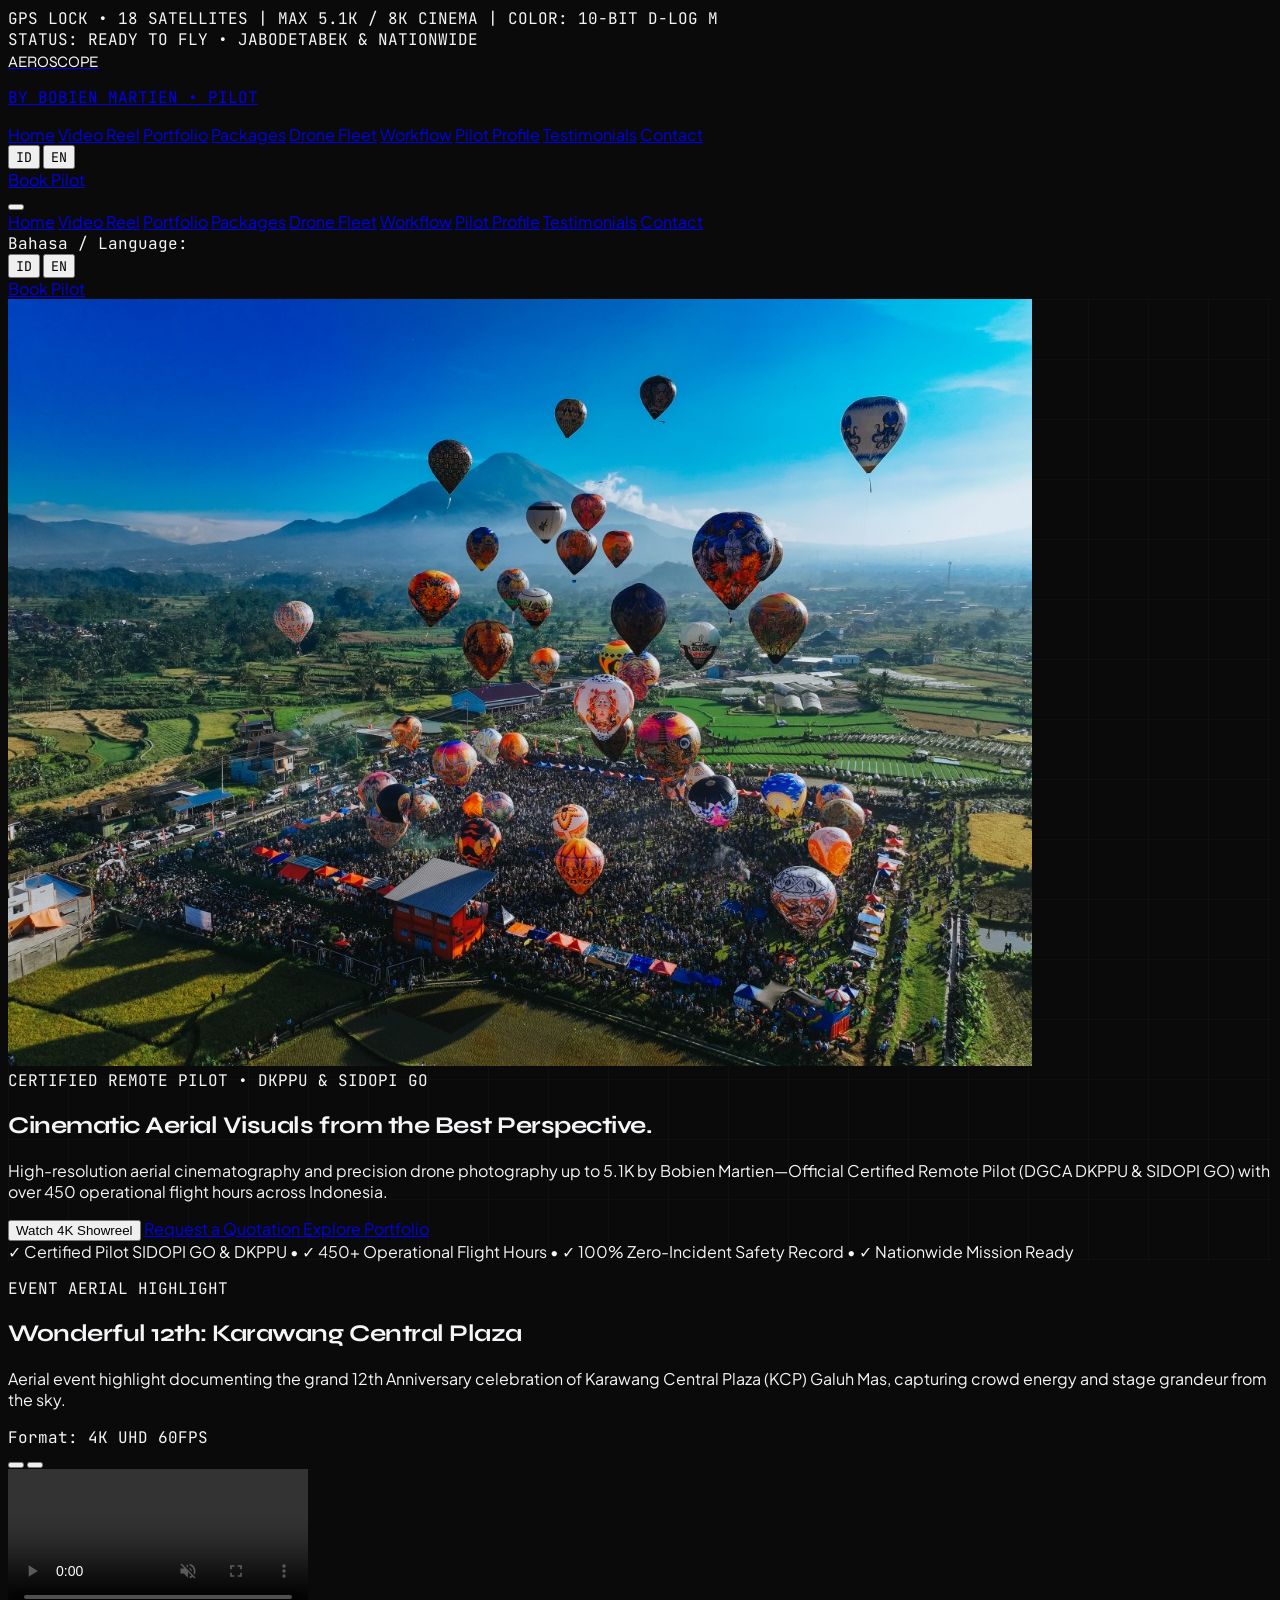
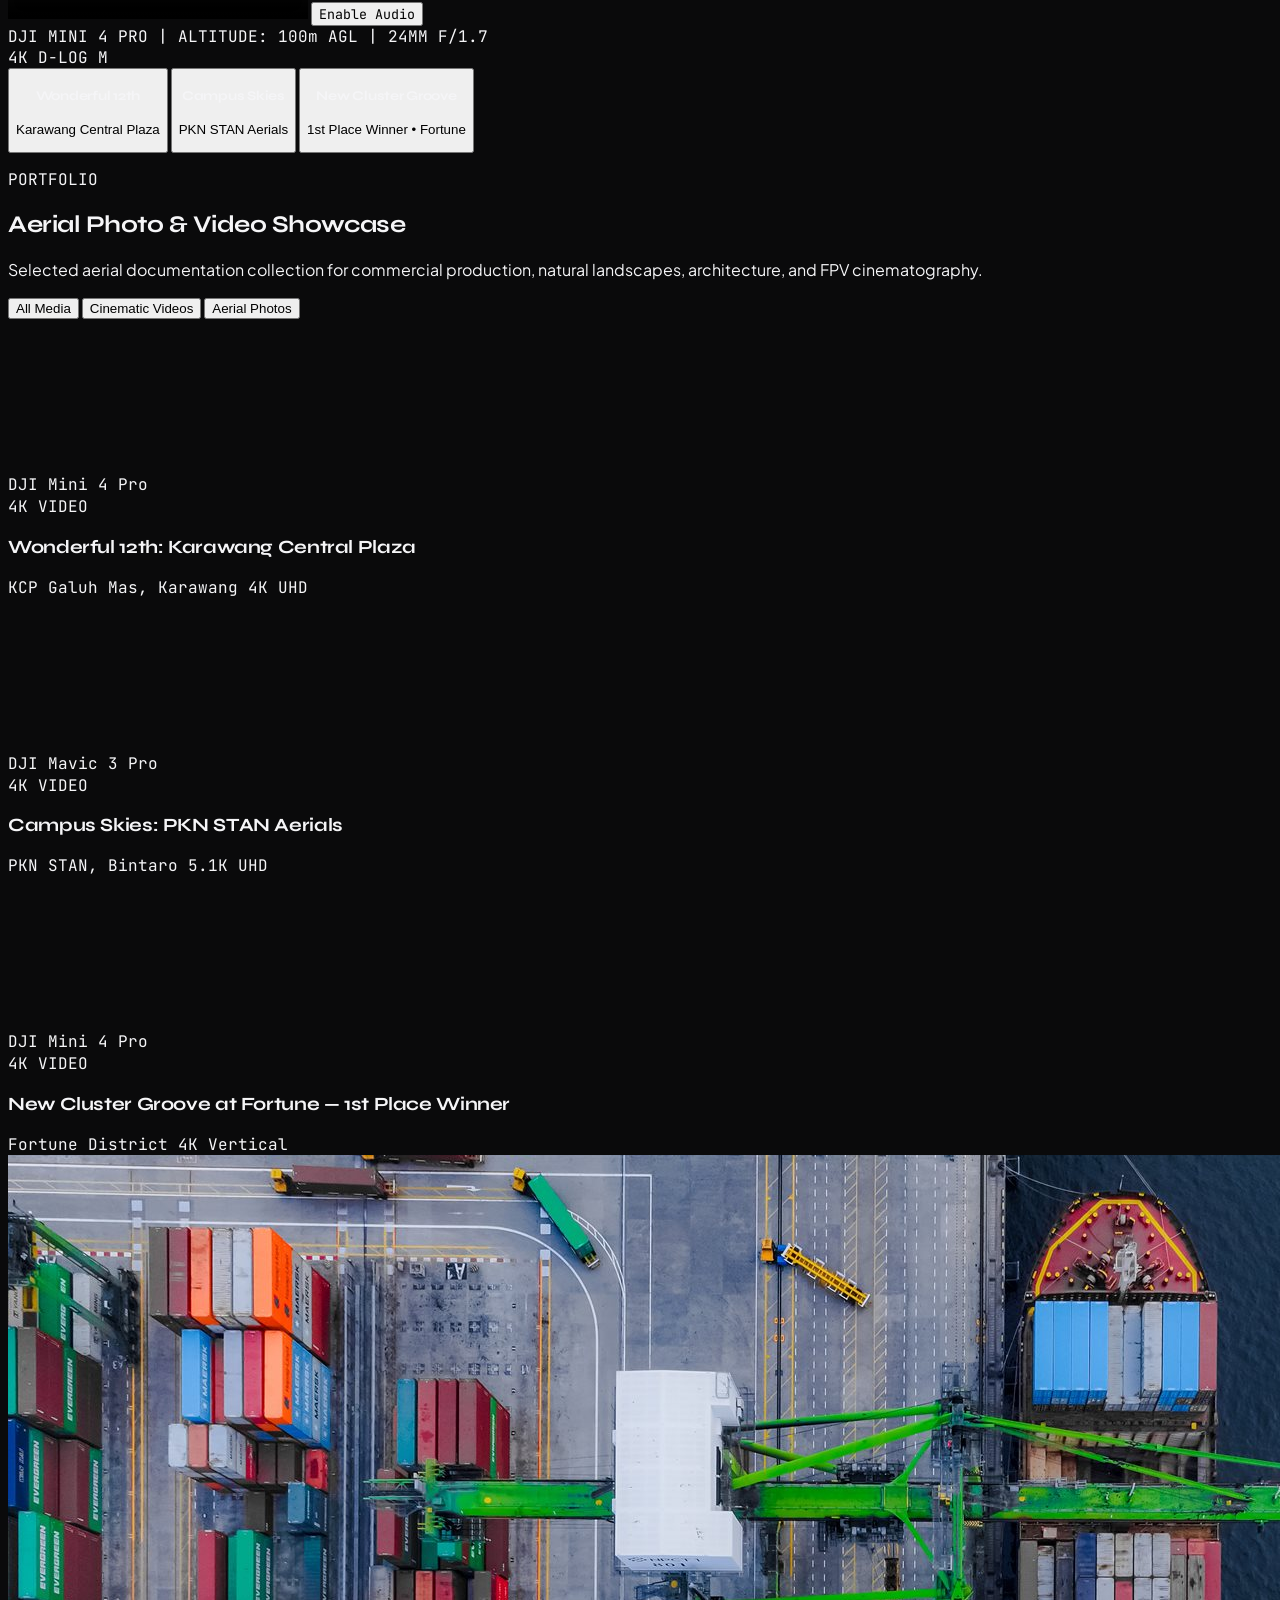
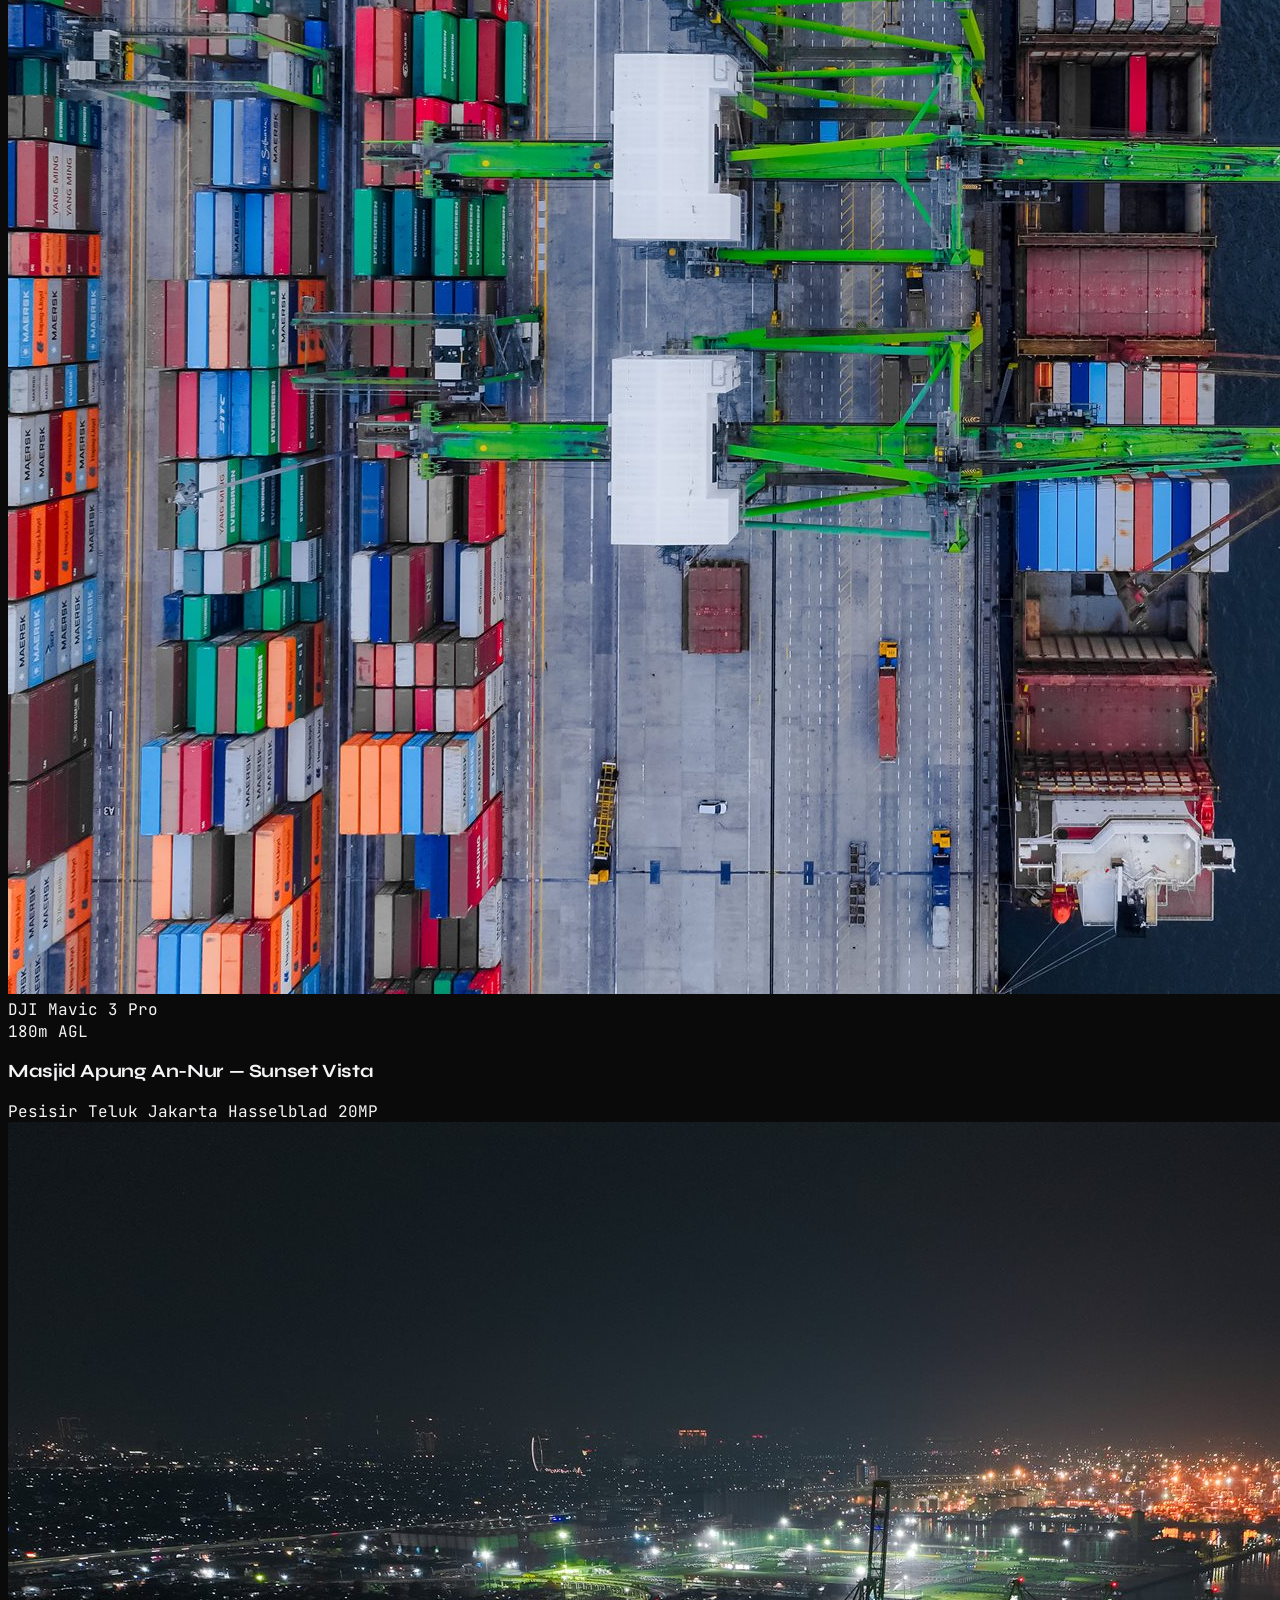
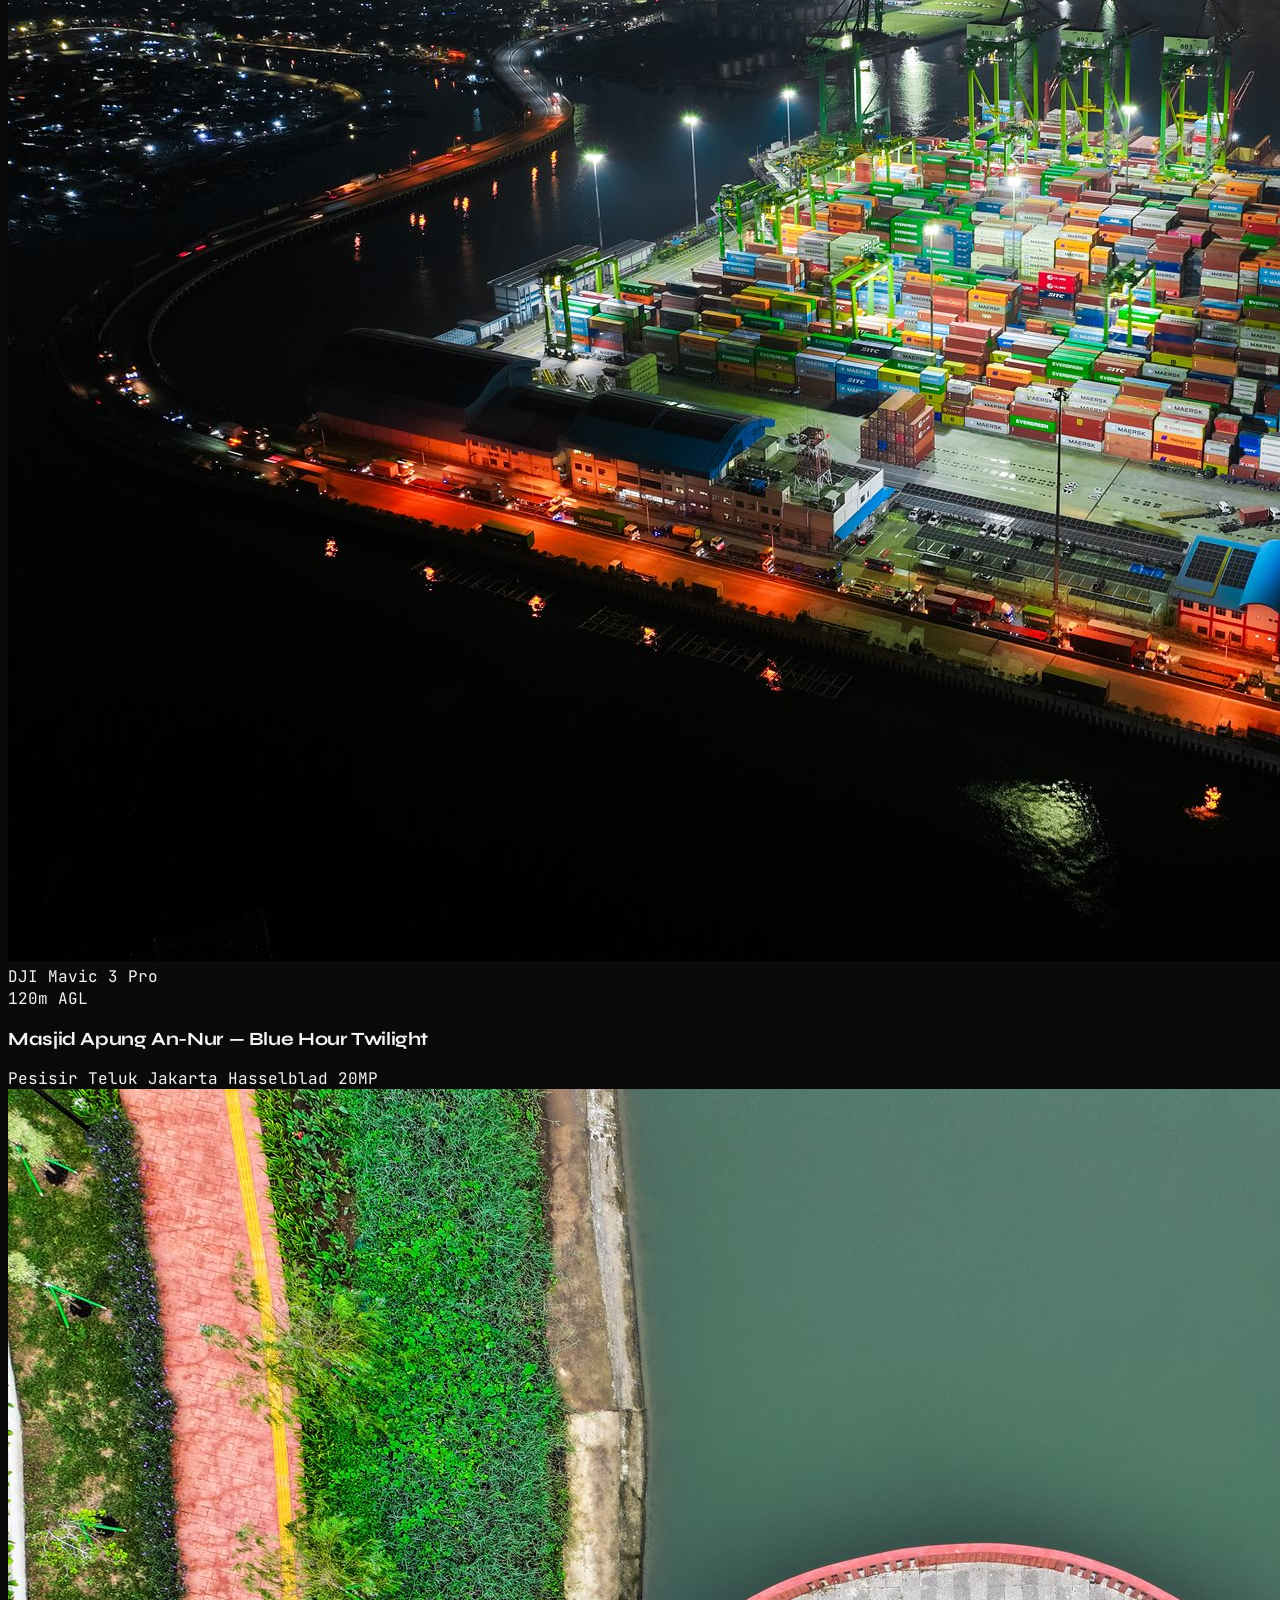
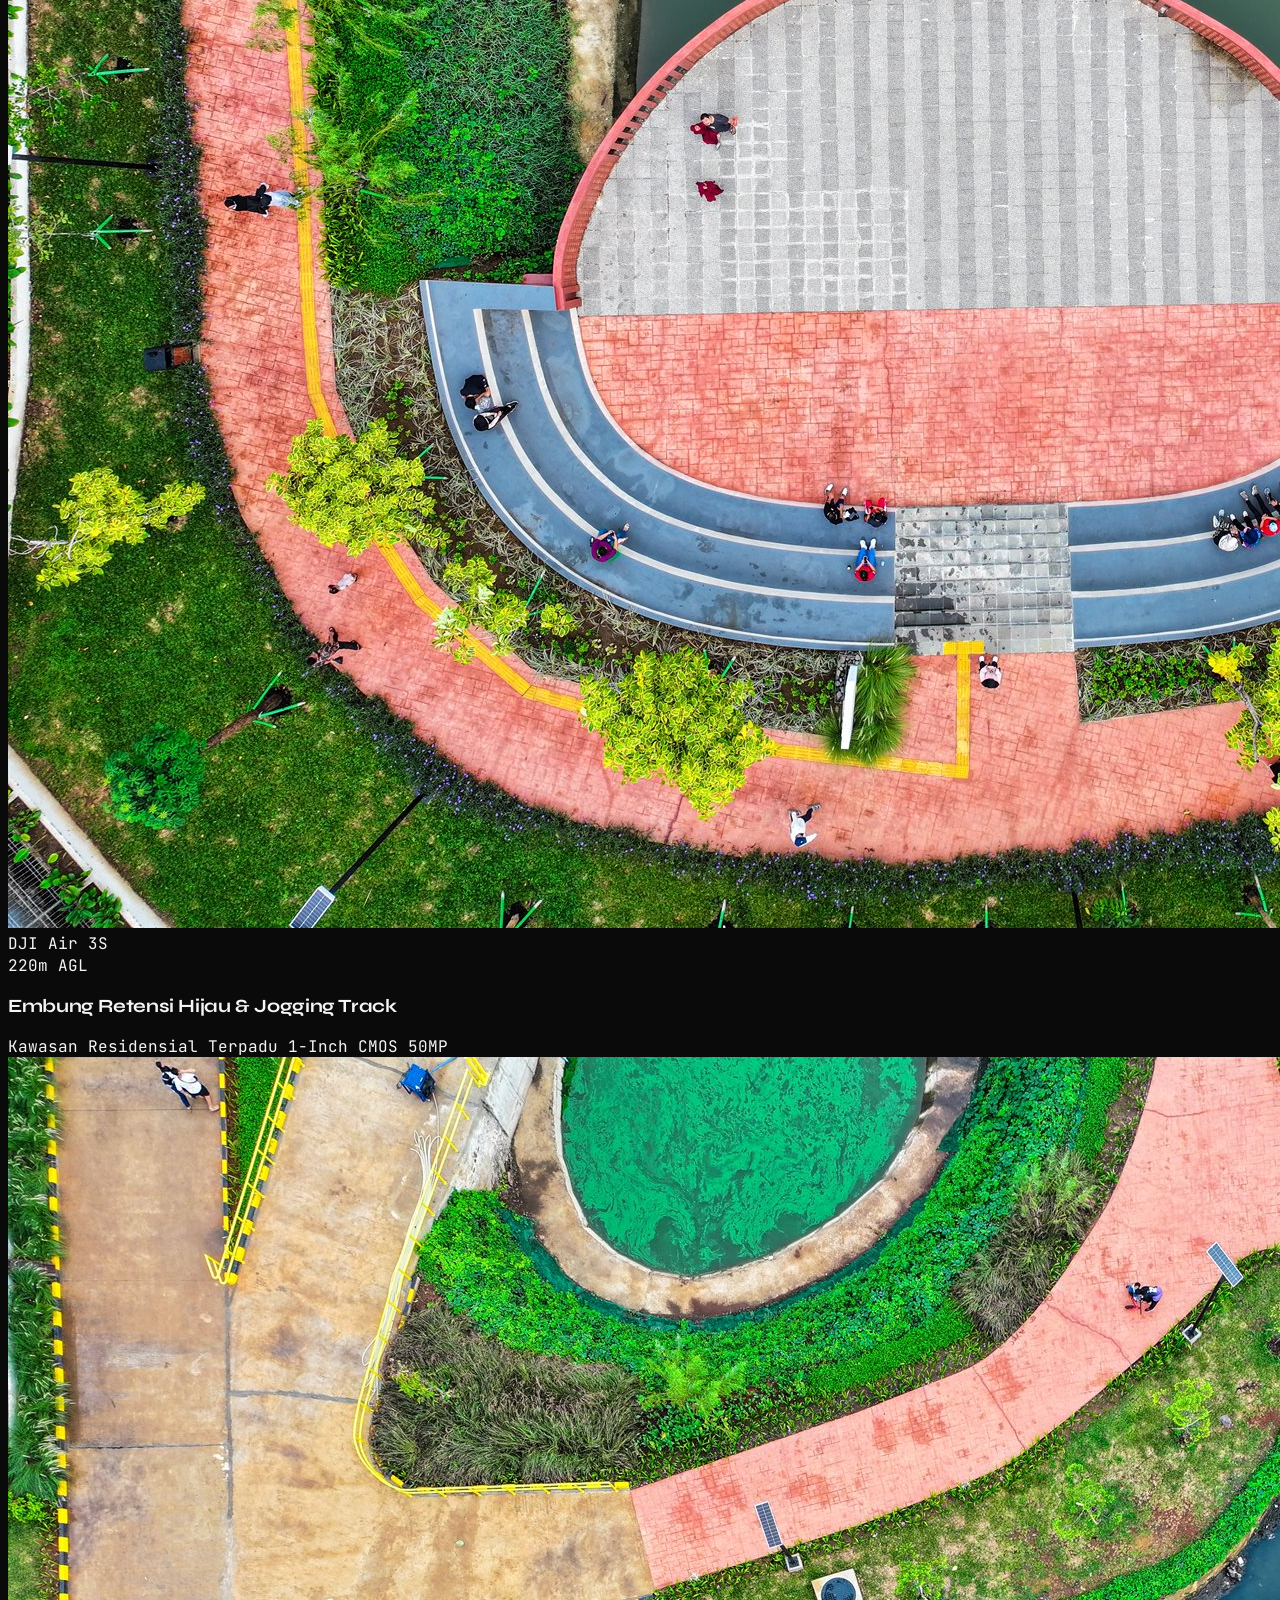
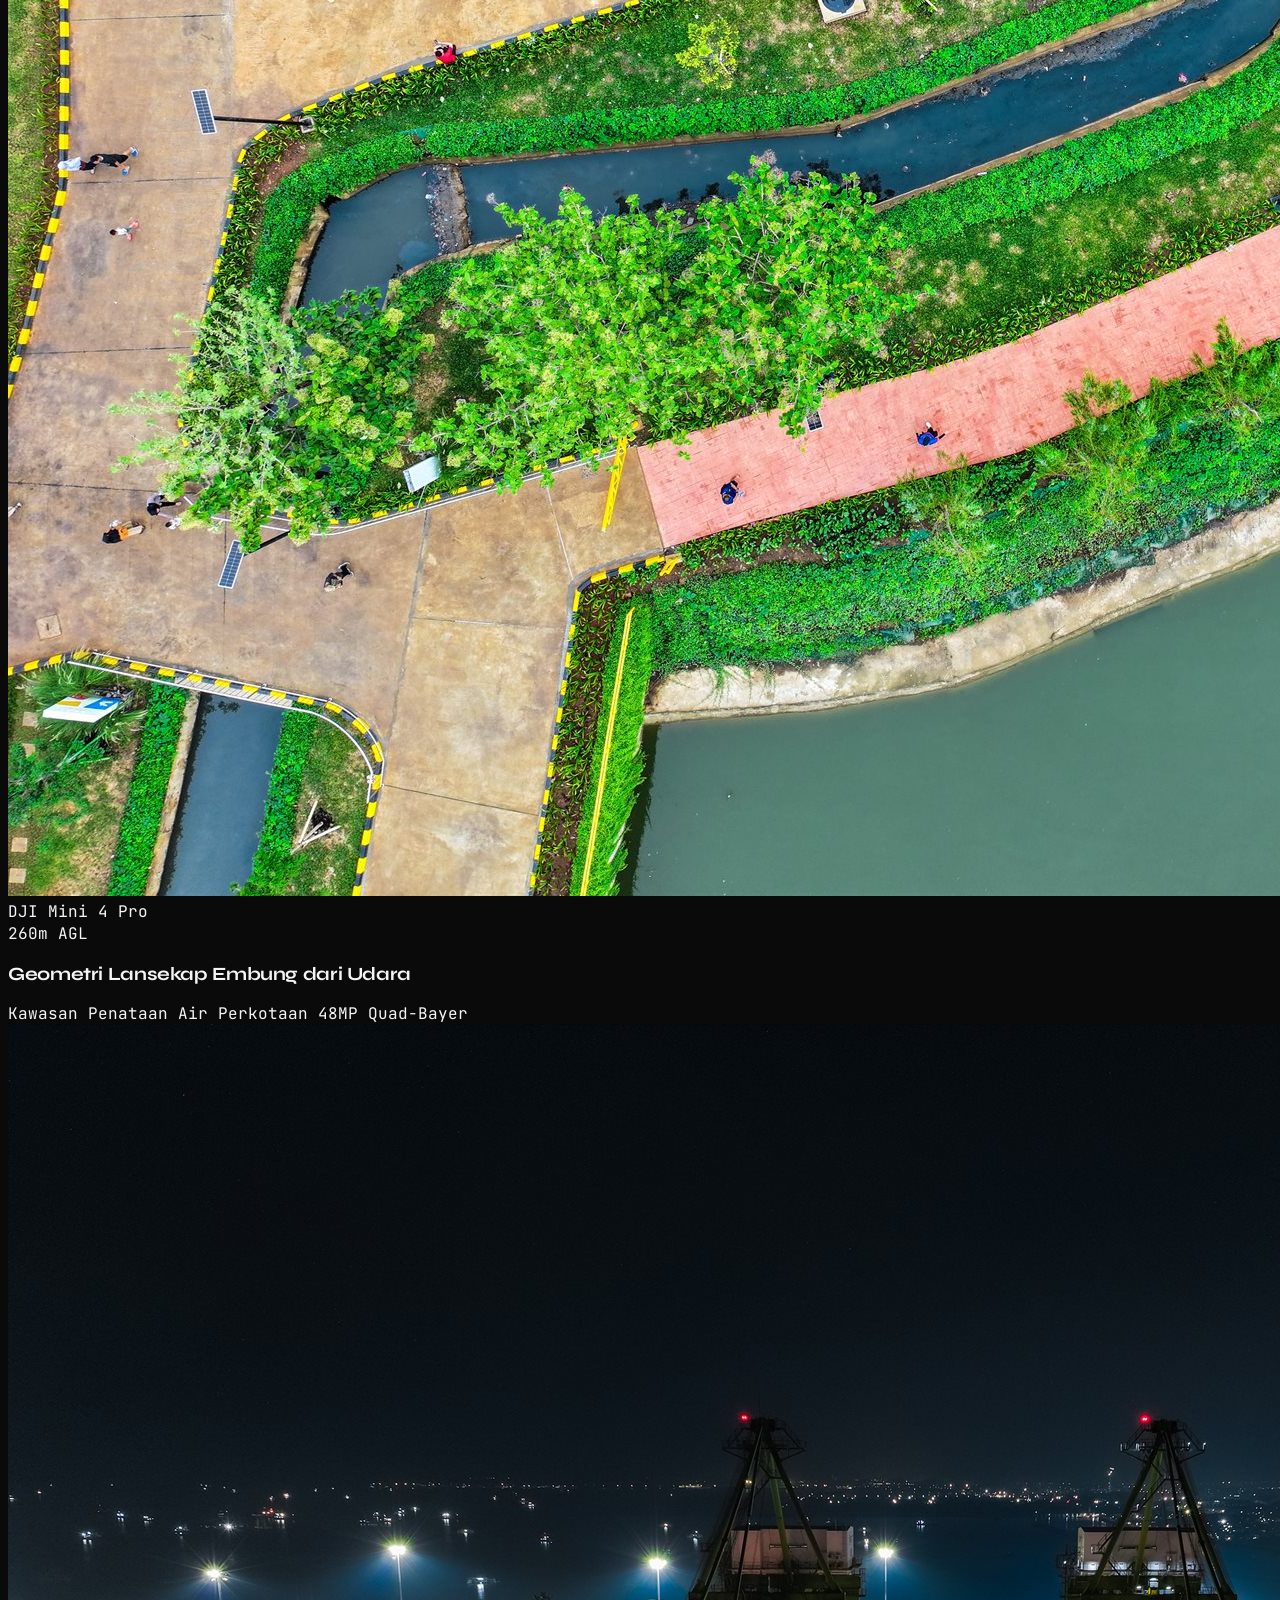
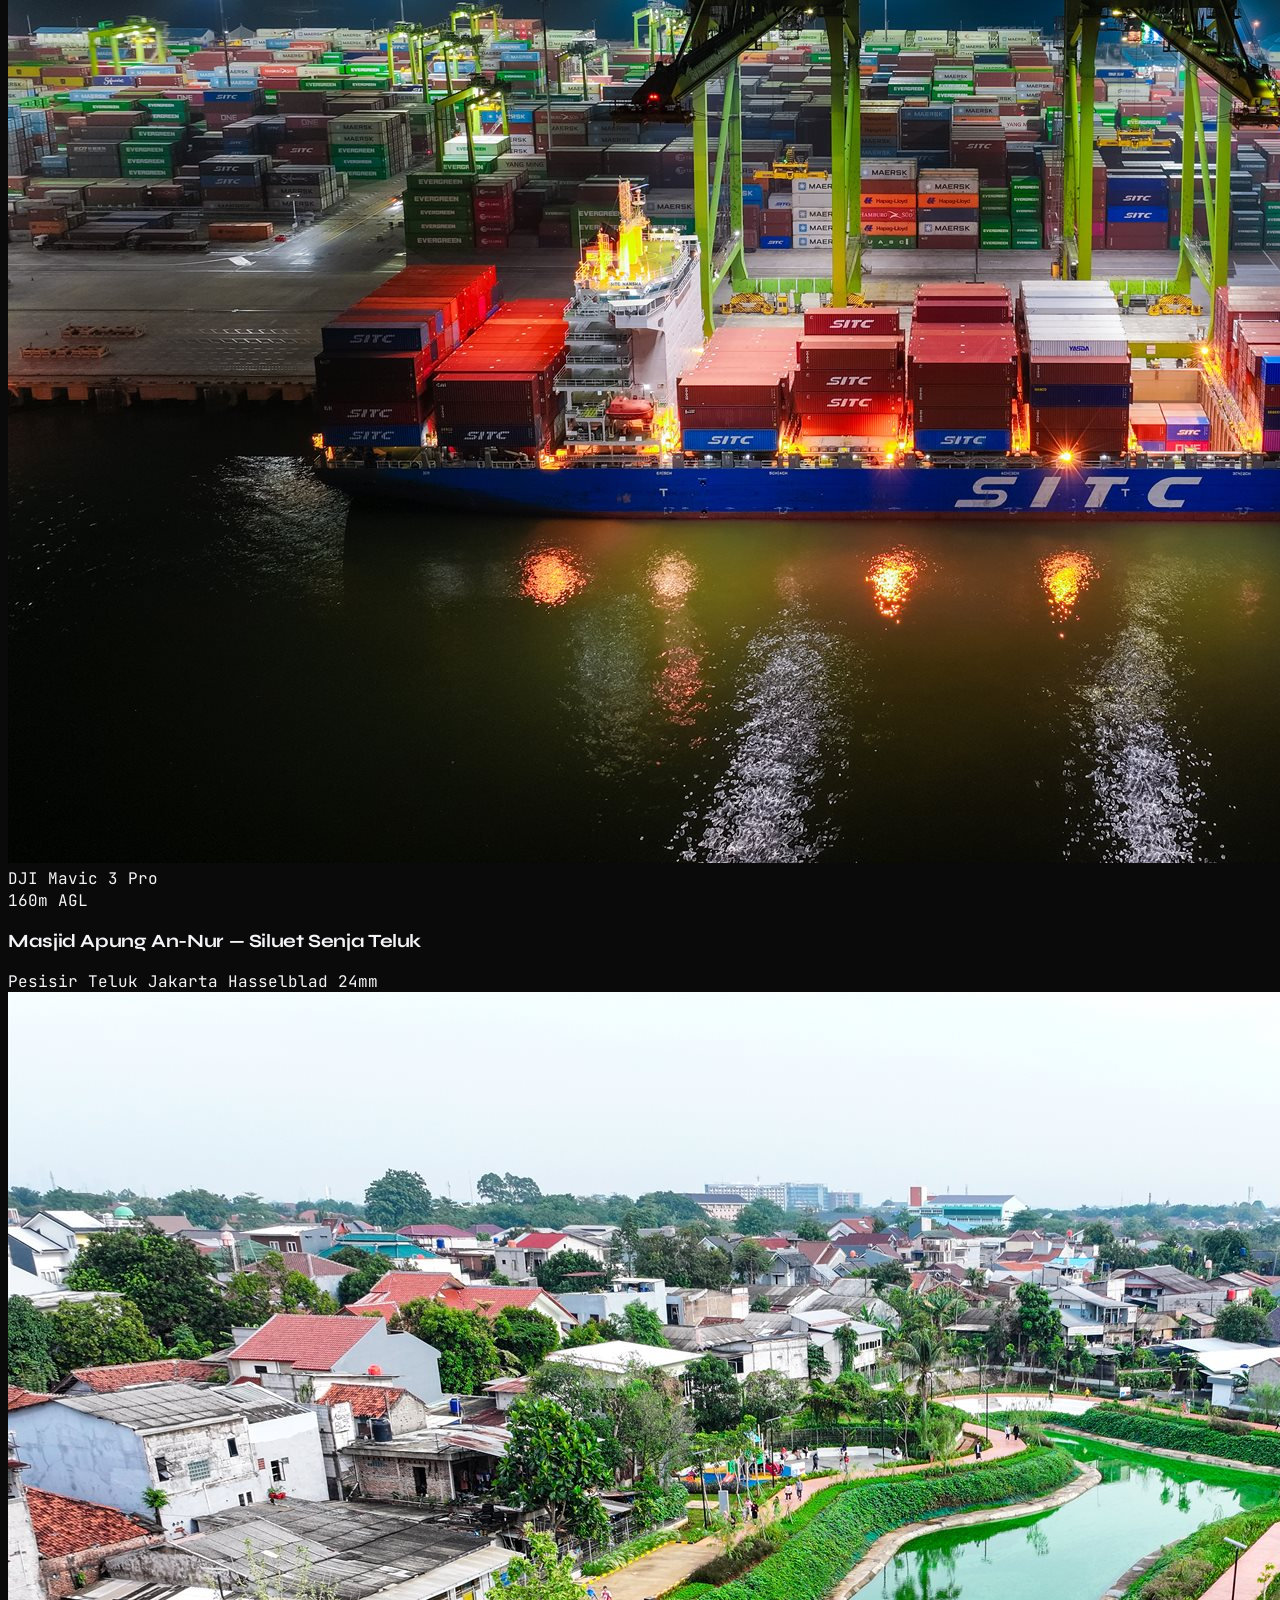
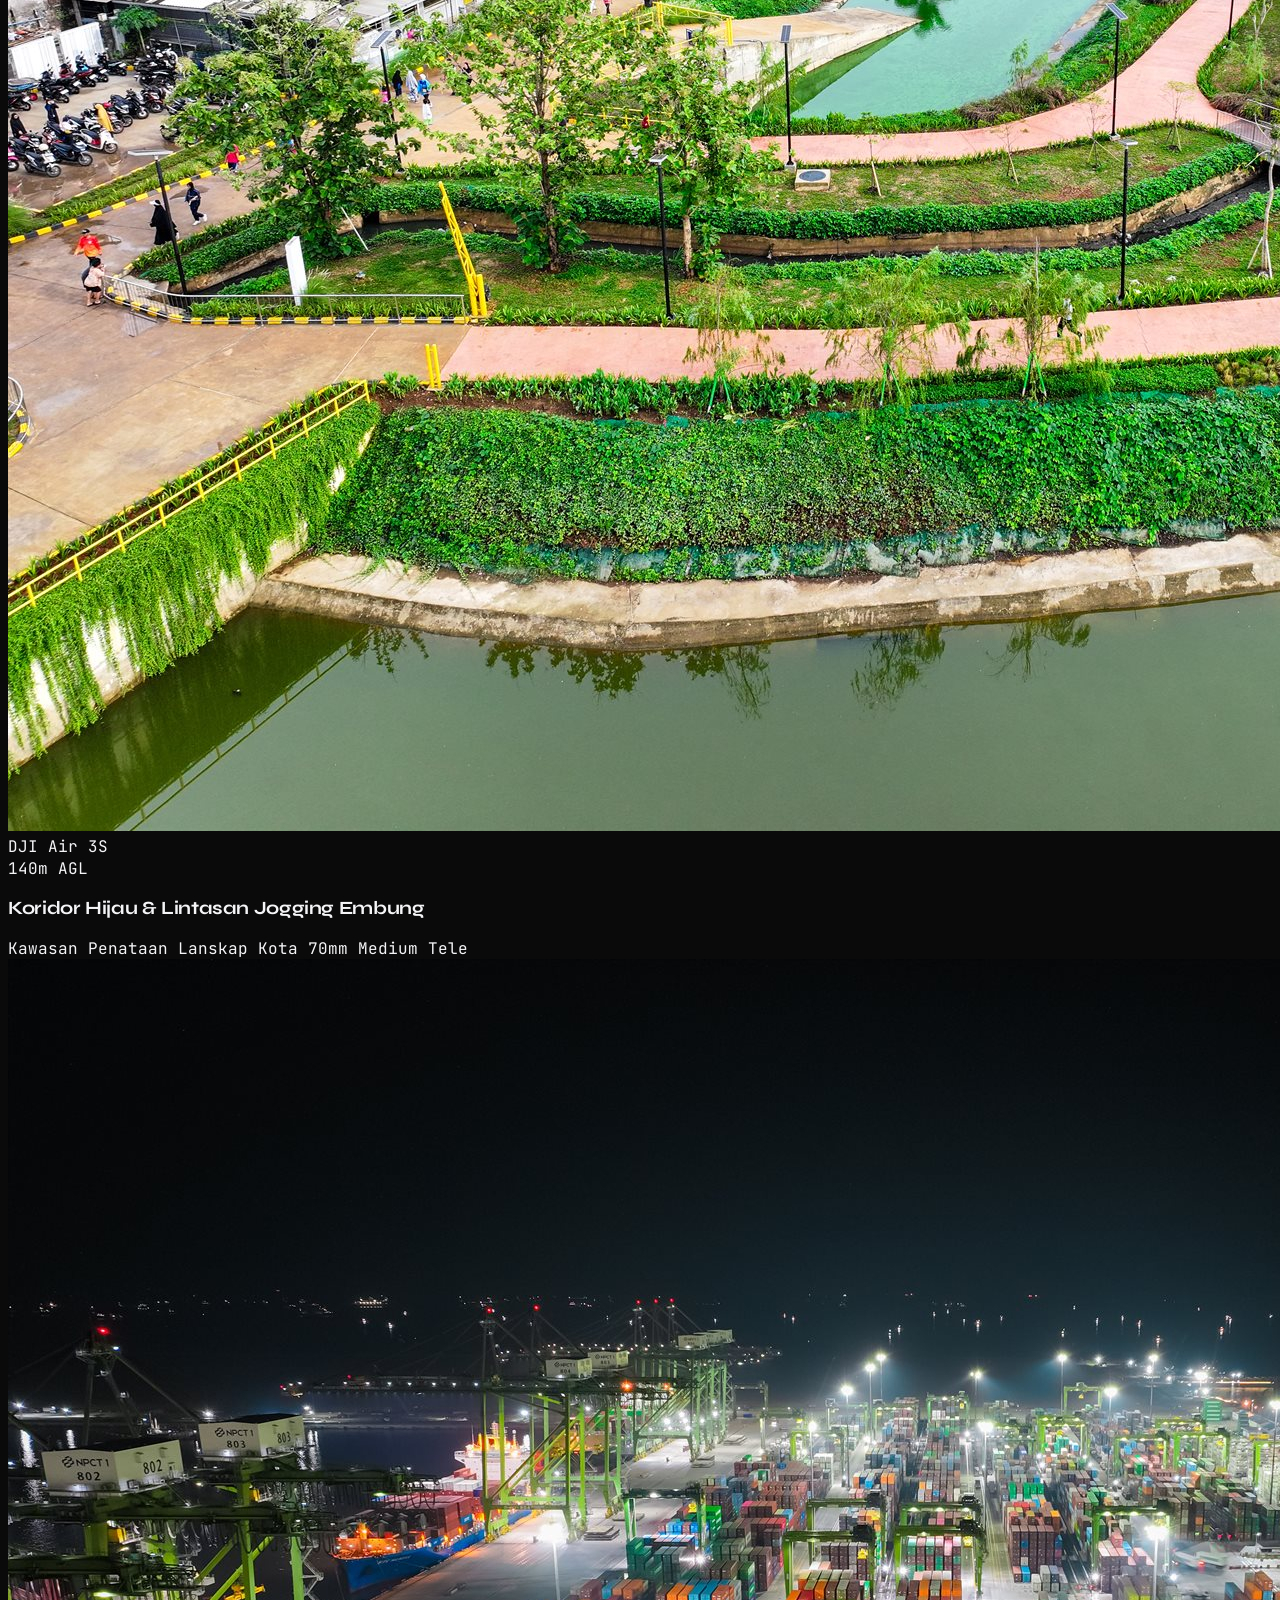
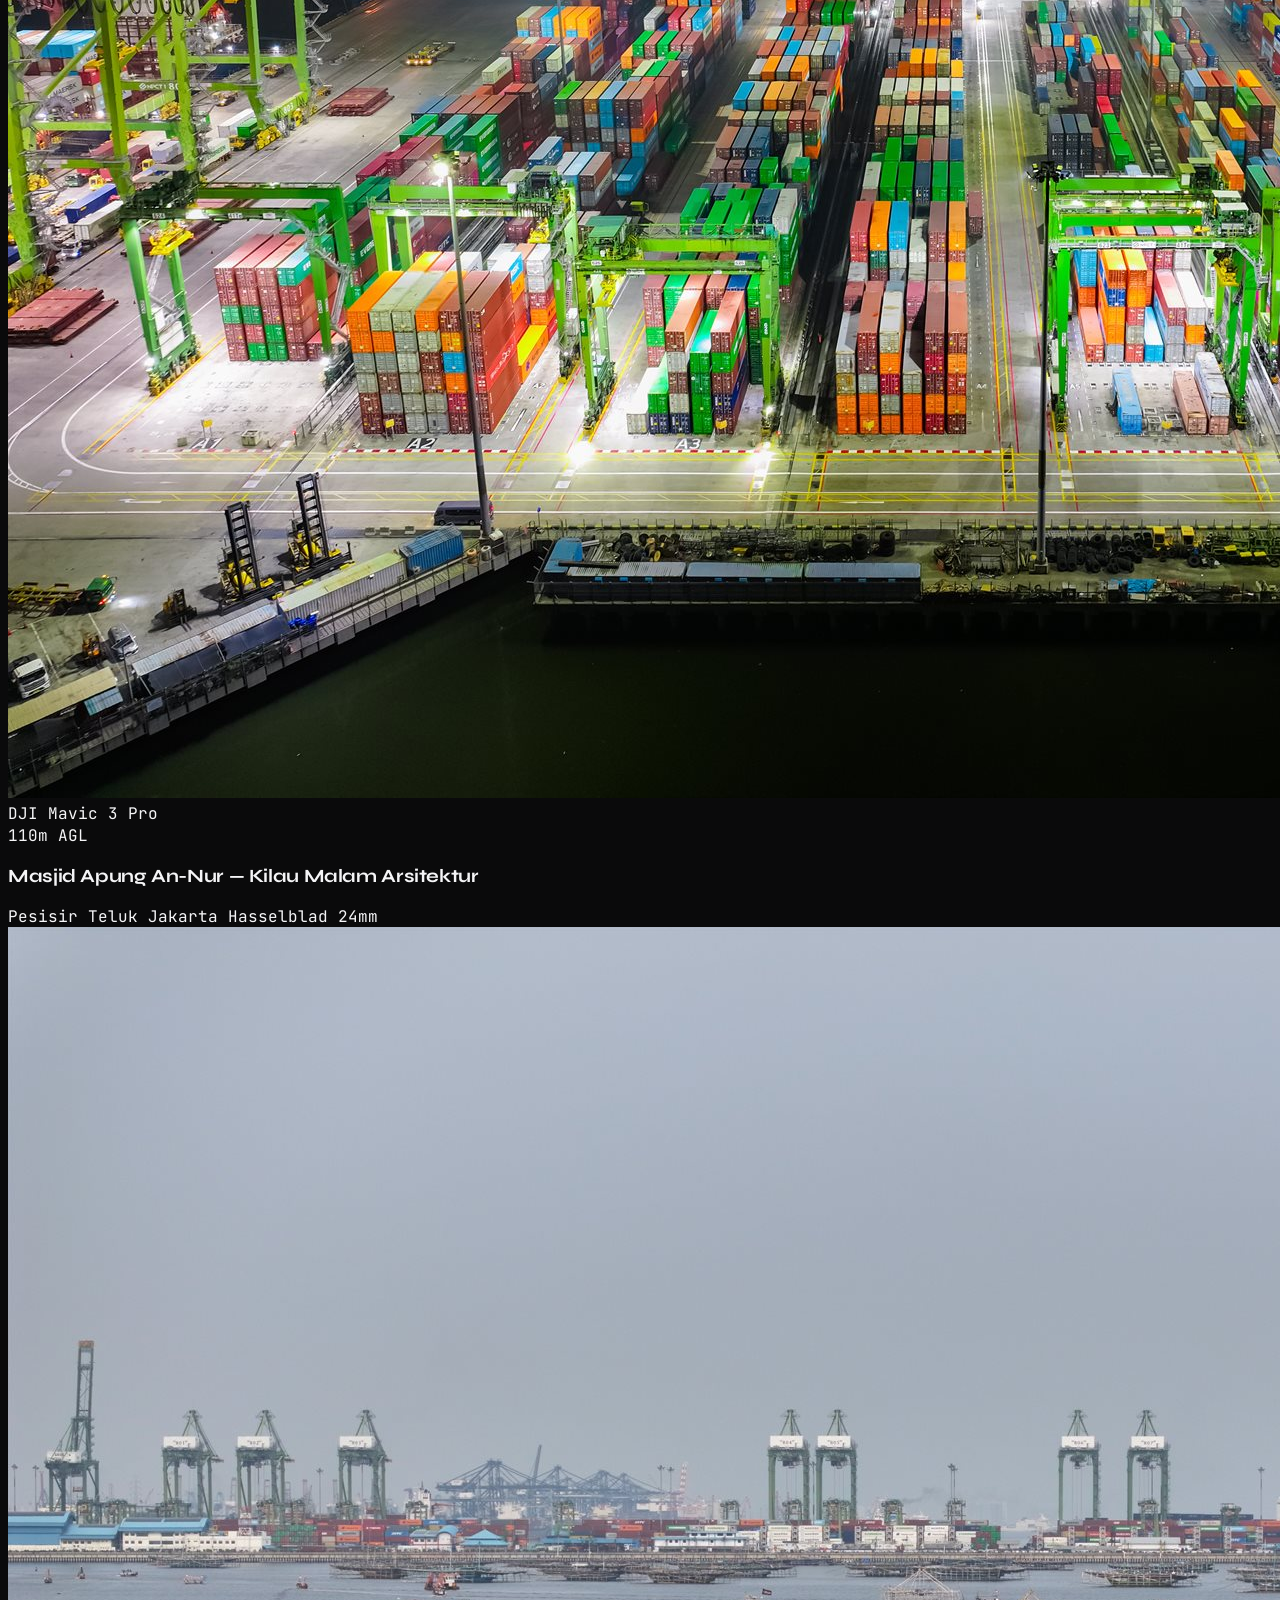
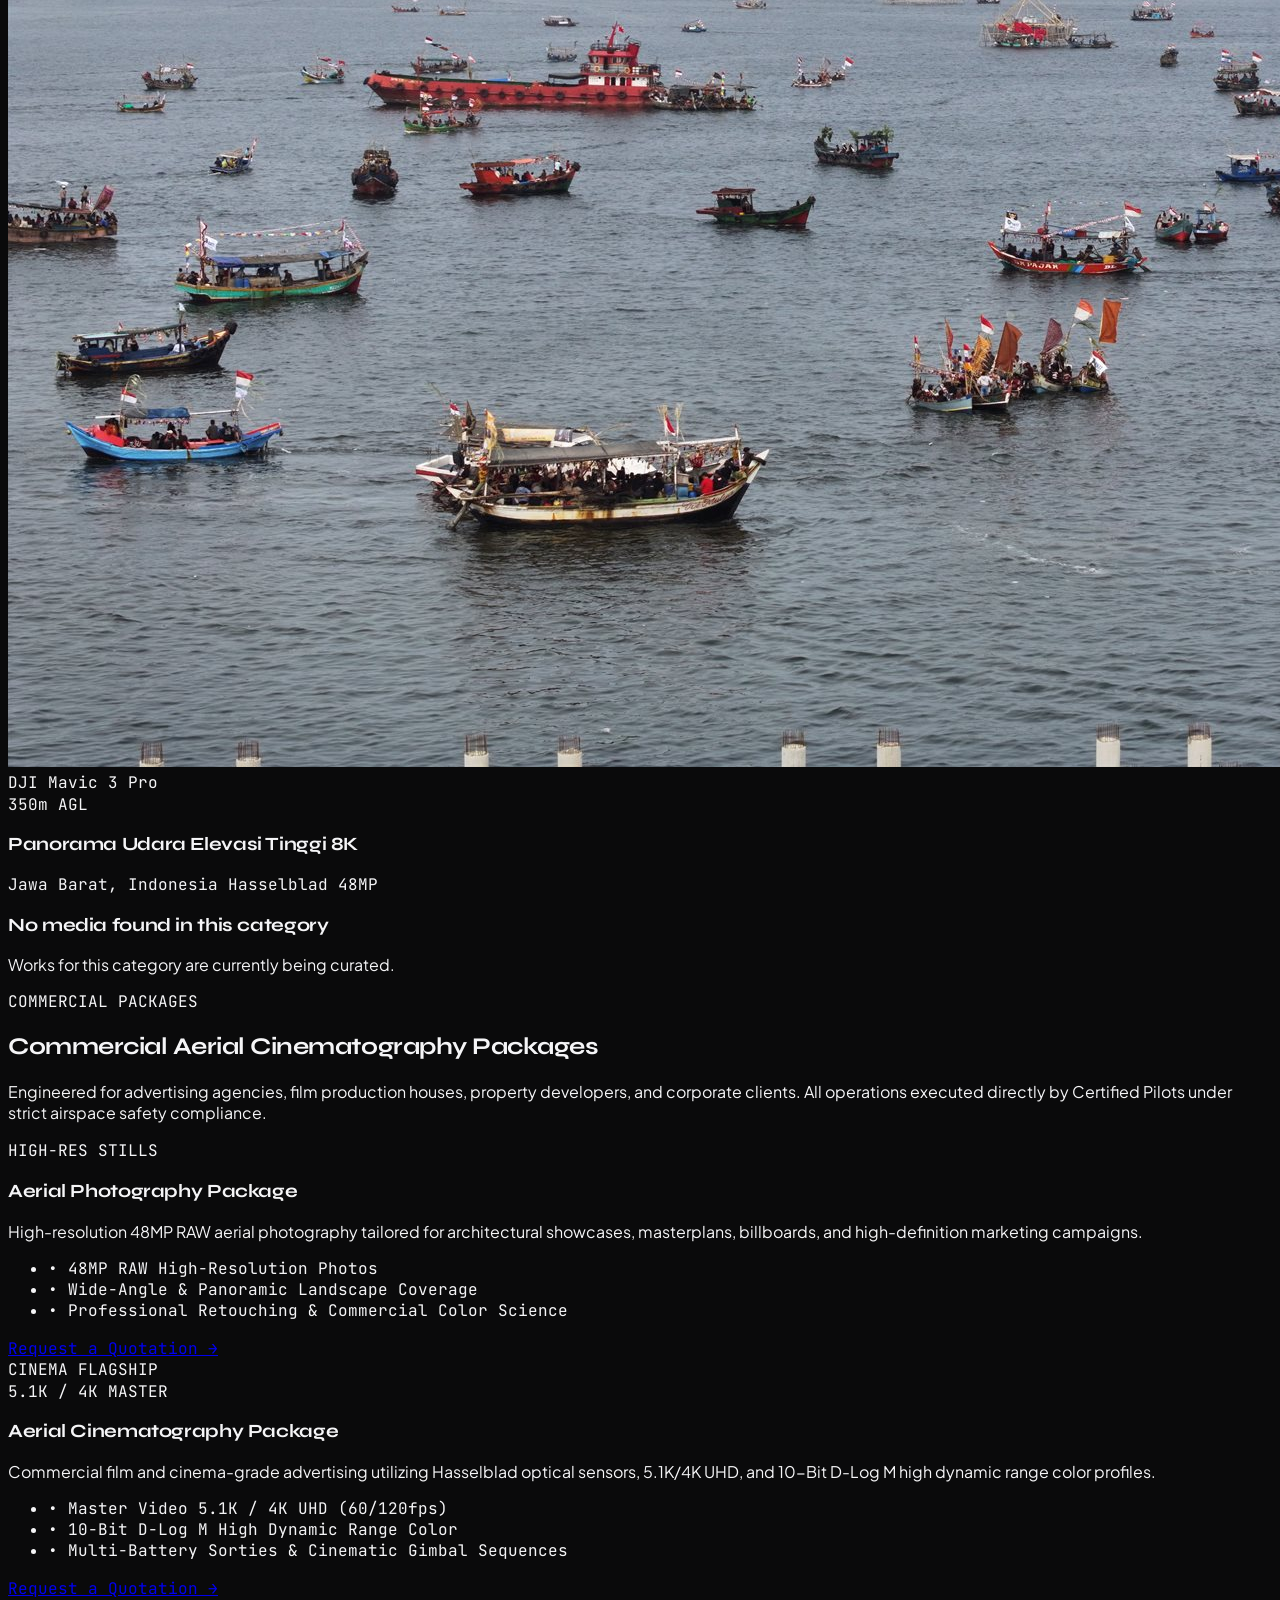
==== commit 4d7483e7: "fix(cms): clean syntax errors in site-config.js and admin.js to unlock admin dashboard and new tabs" ====
--- a/index.html
+++ b/index.html
@@ -1708,9 +1708,9 @@
   </a>
 
   <!-- Application Scripts -->
-  <script src="site-config.js?v=1795218000"></script>
-  <script src="supabase.js?v=1795218000"></script>
-  <script src="app.js?v=1795218000"></script>
+  <script src="site-config.js?v=1795220000"></script>
+  <script src="supabase.js?v=1795220000"></script>
+  <script src="app.js?v=1795220000"></script>
   <script>
     if (window.lucide) {
       window.lucide.createIcons();
